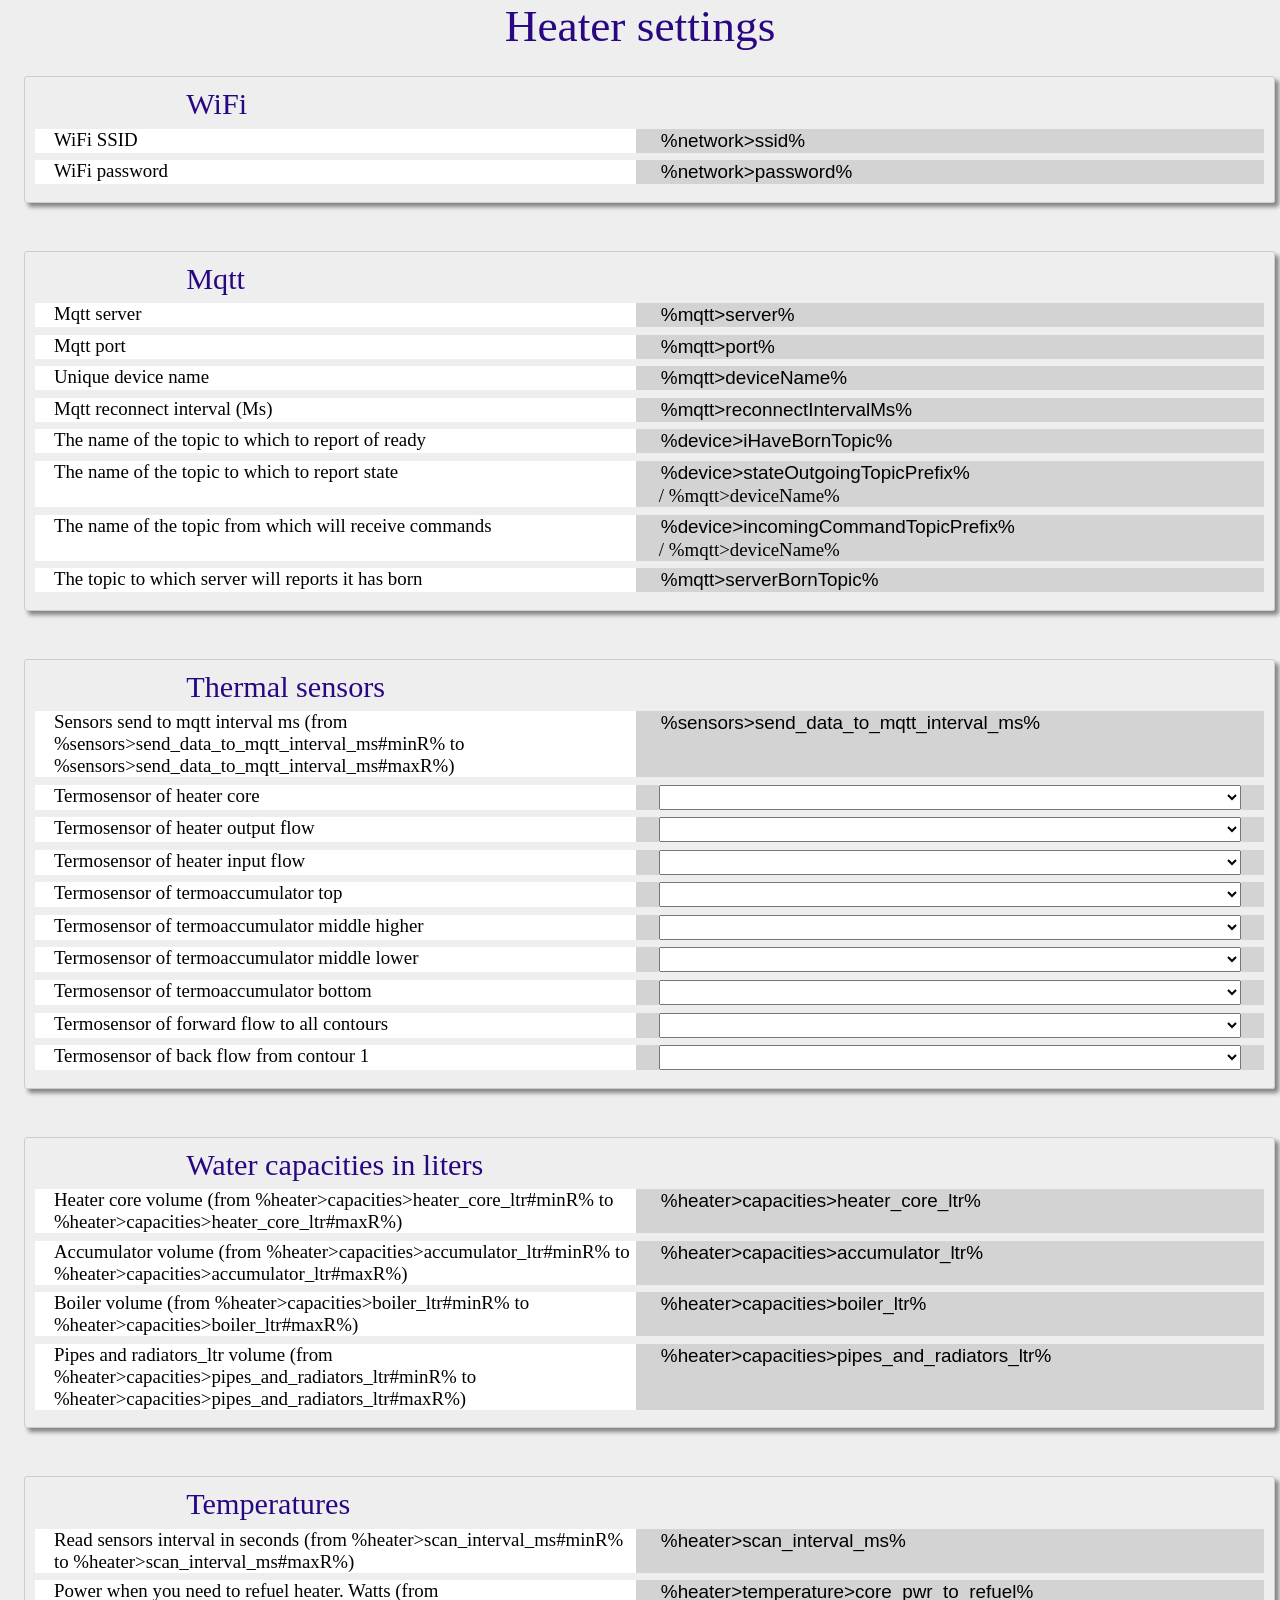
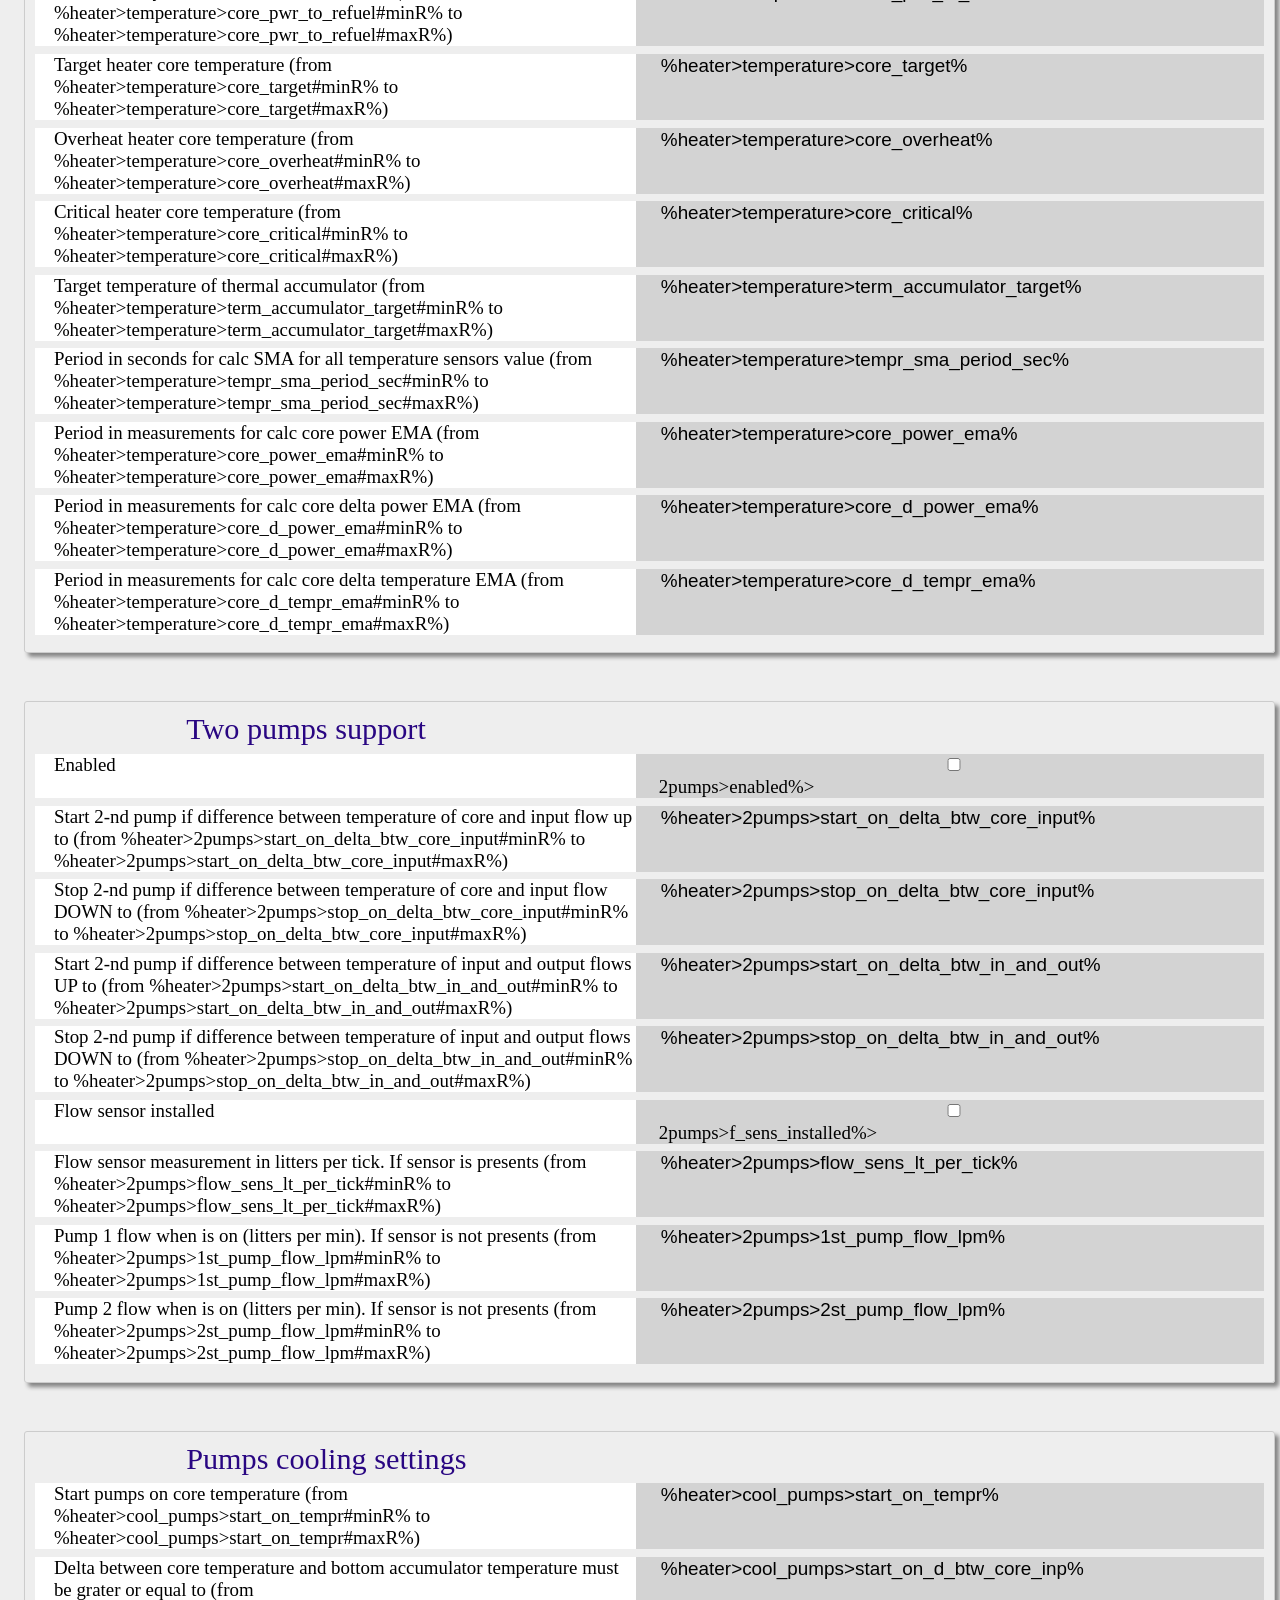
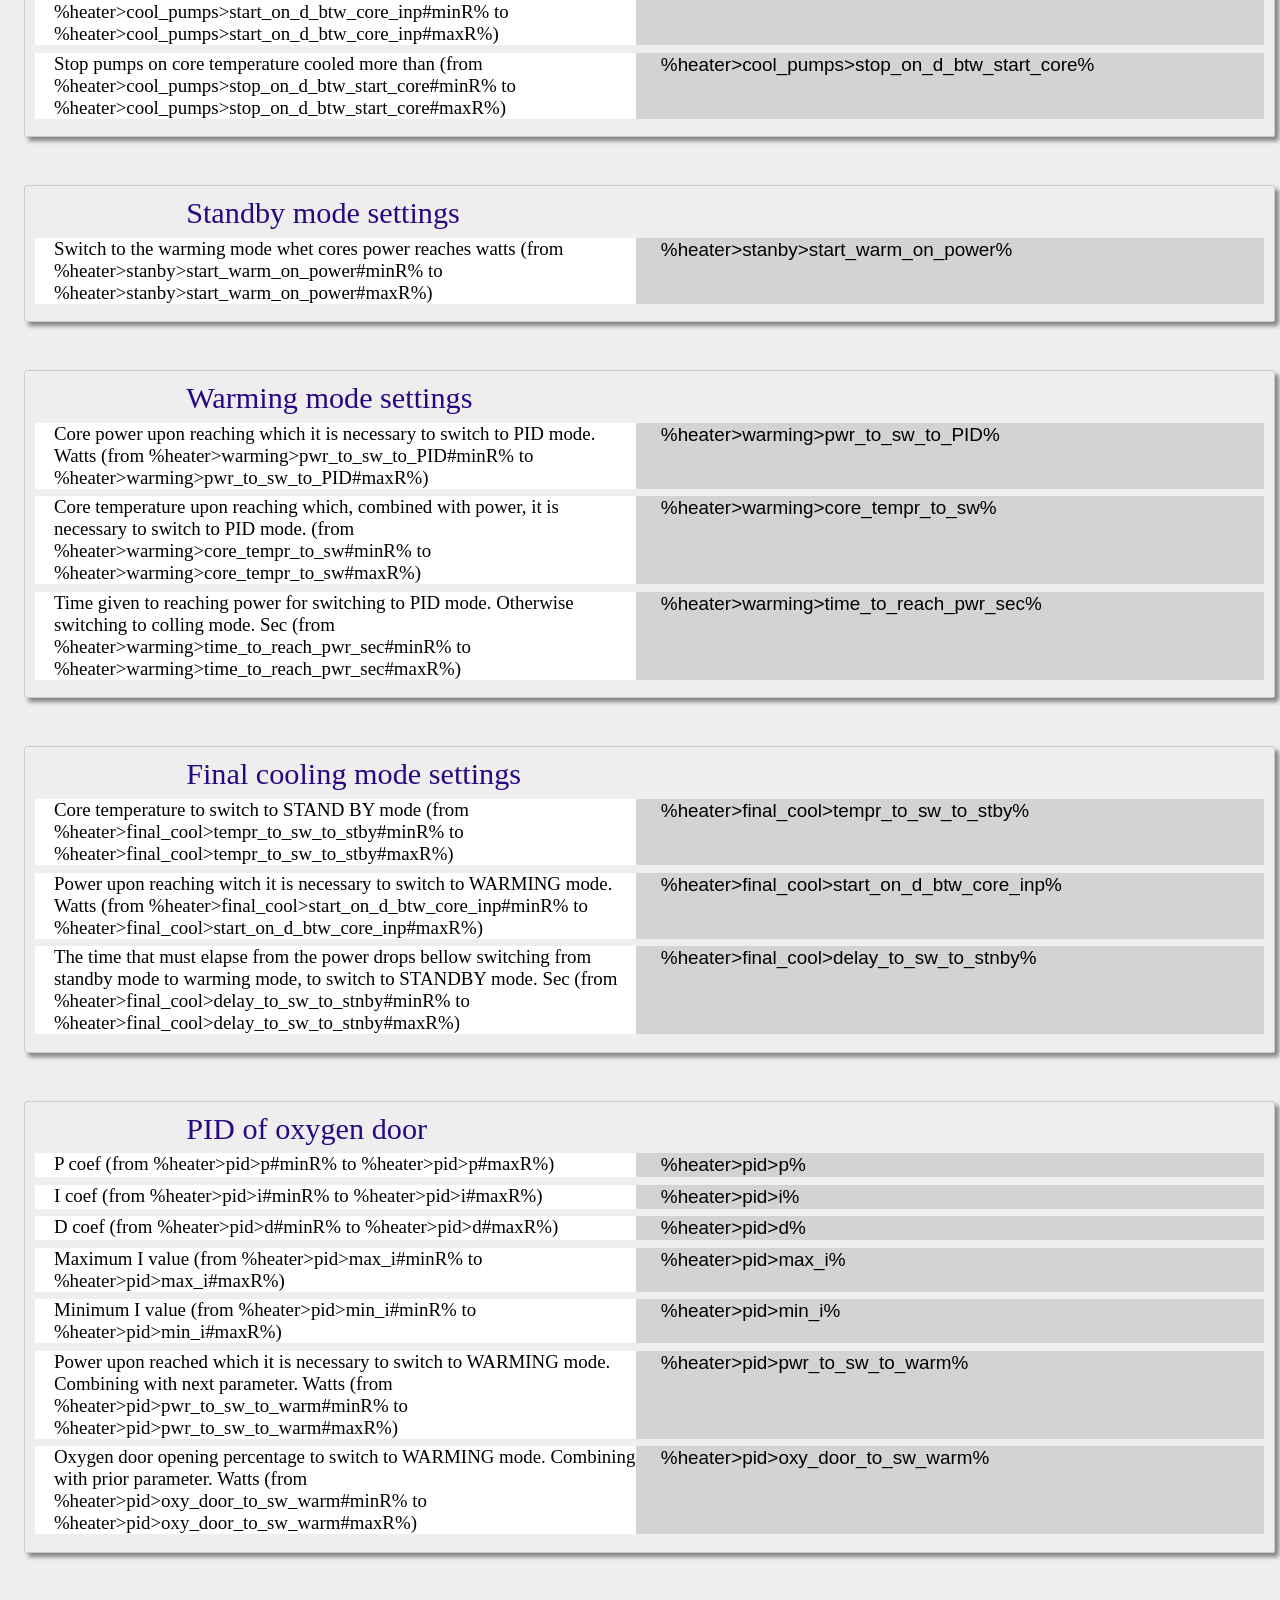
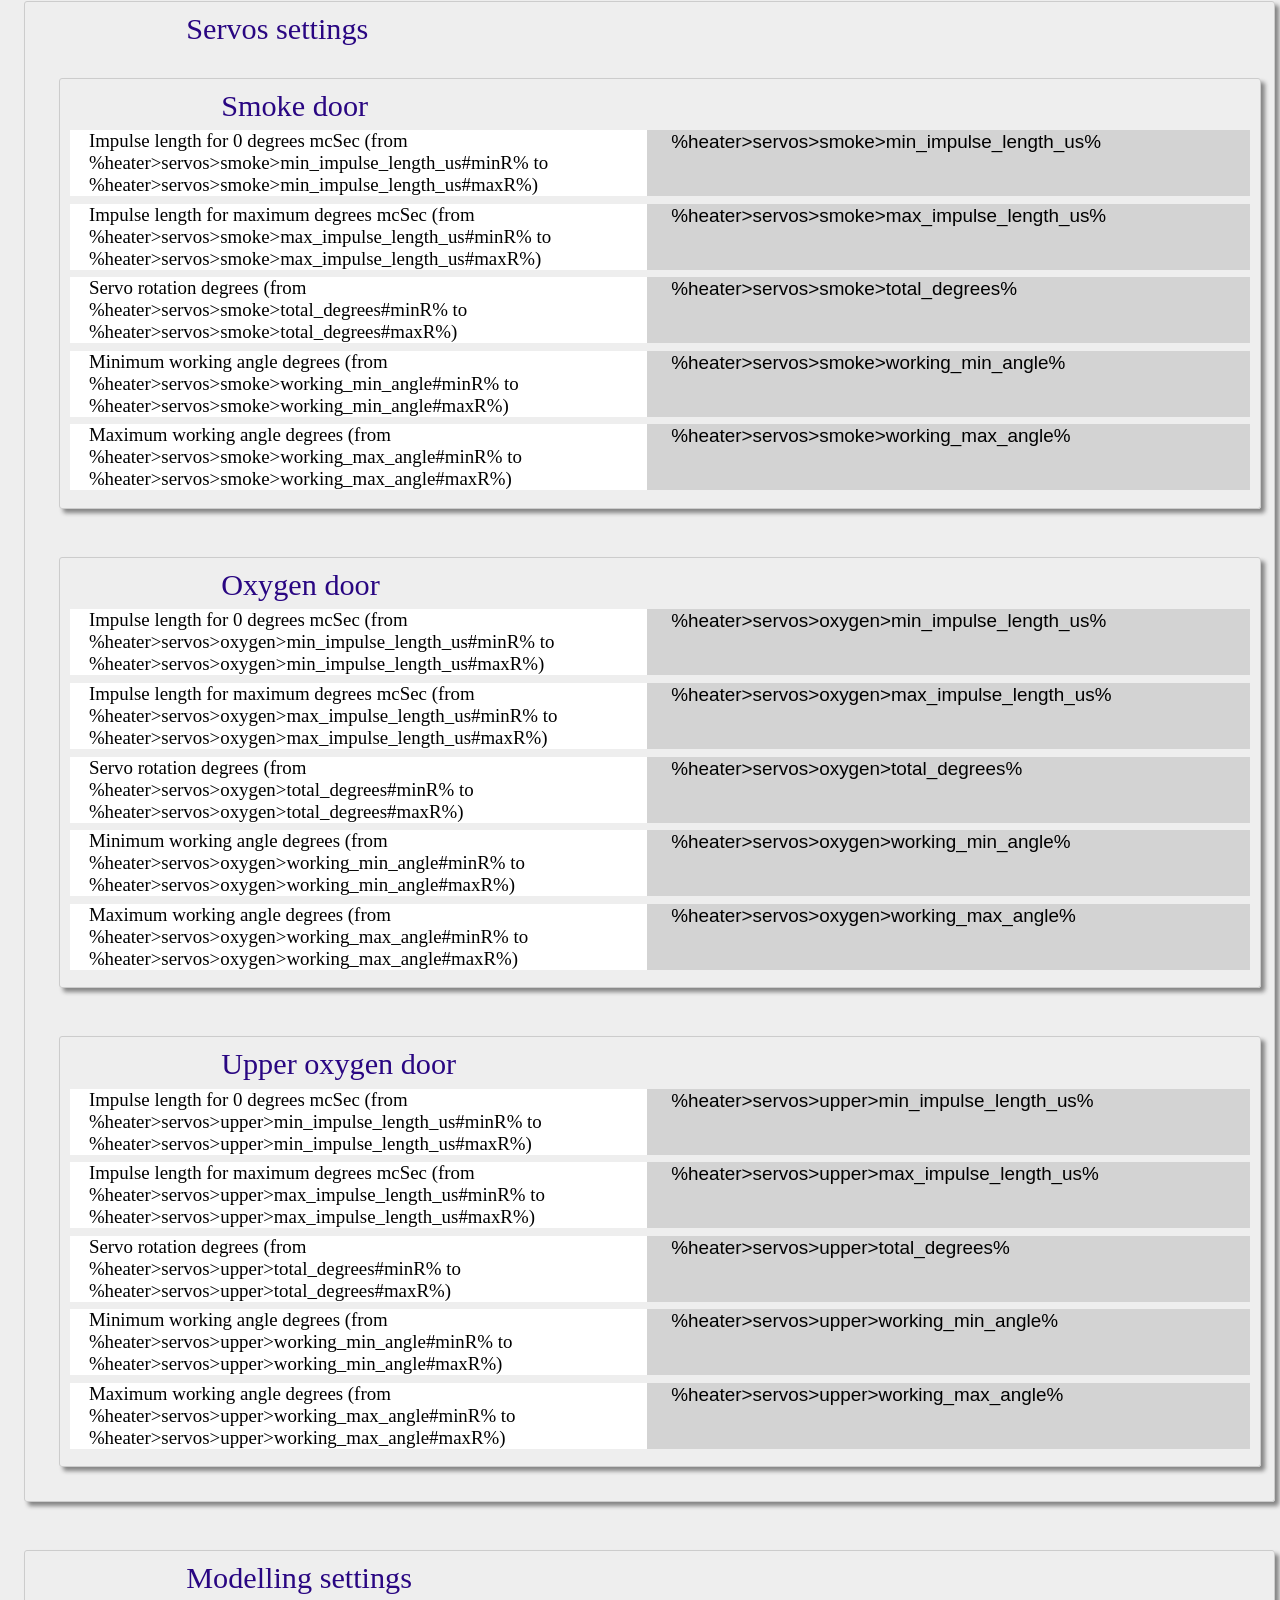
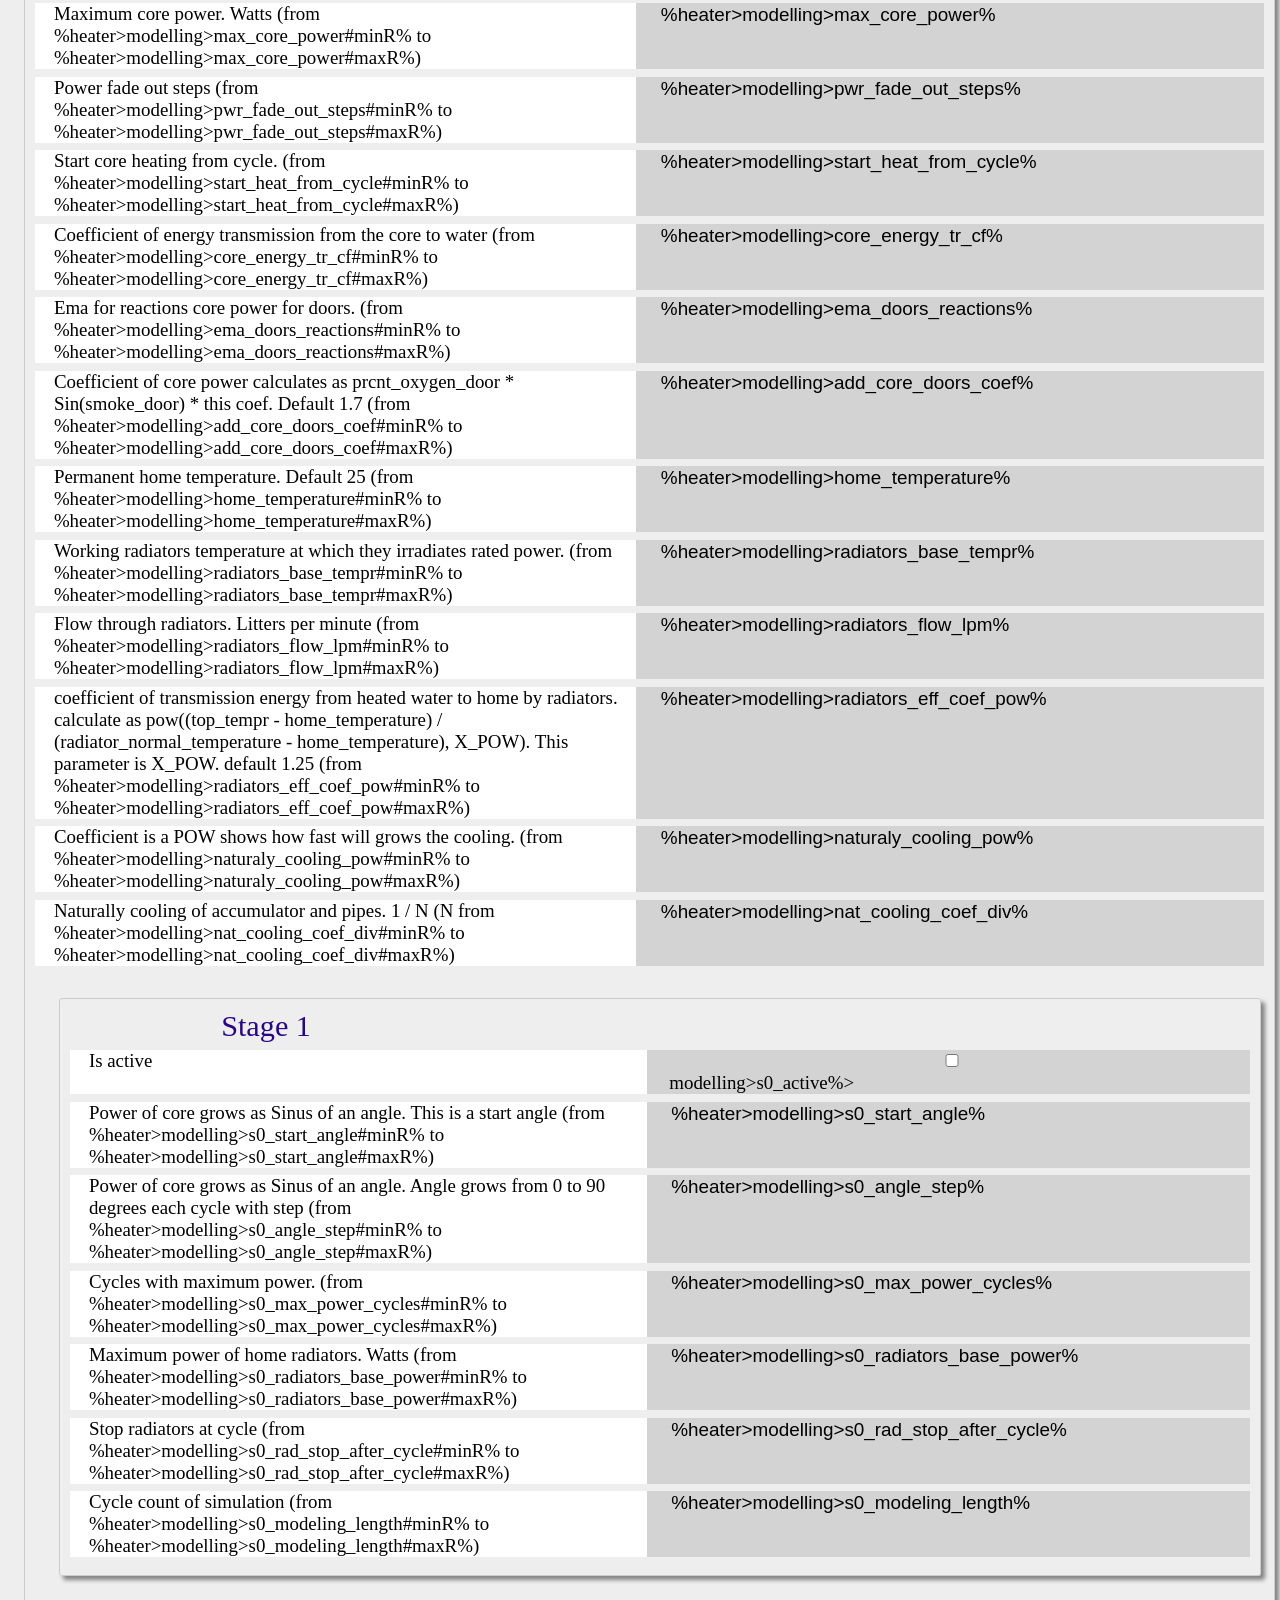
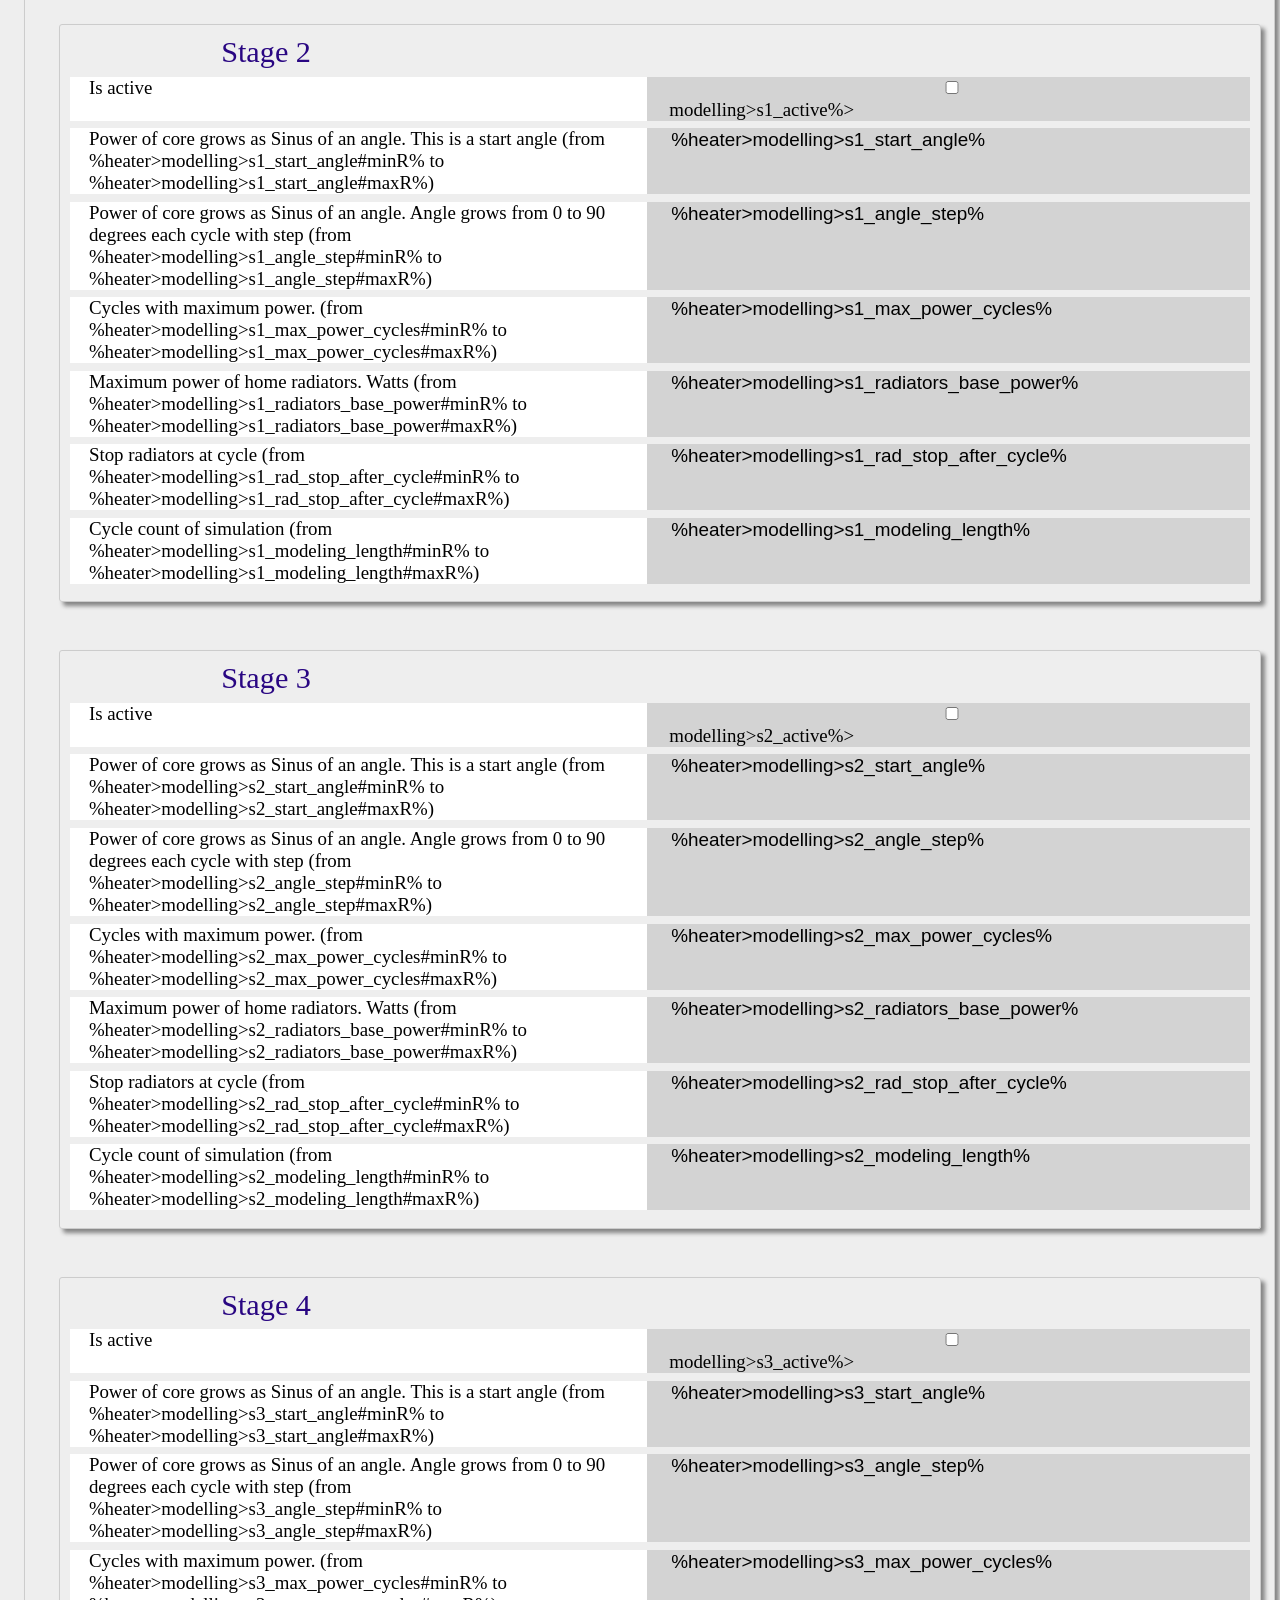
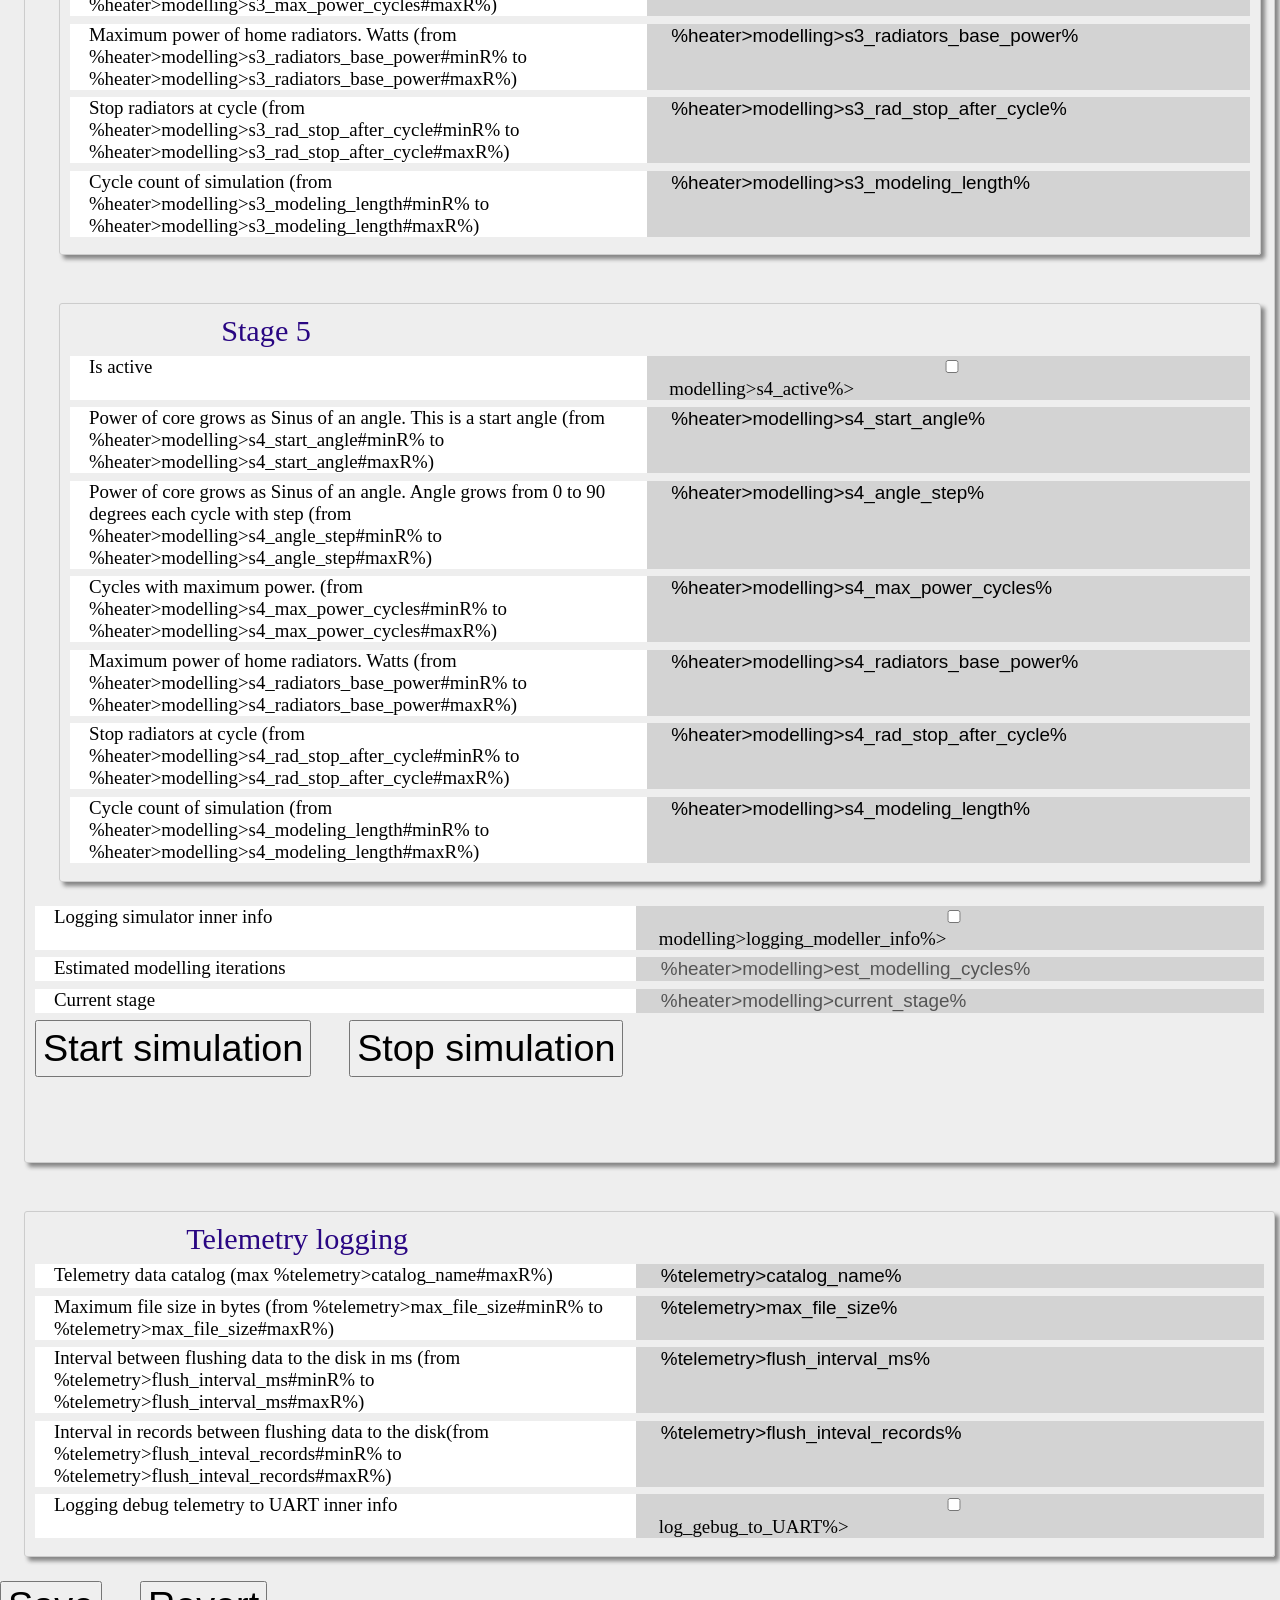
==== data/settings.html @ 98b7cdab "UI for monitoring v0.1" ====
<!DOCTYPE html>
<html lang="en">
<head>
    <meta charset="UTF-8">
    <title>Lamp WiFi settings</title>
    <link rel="stylesheet" type="text/css" href="css/all.css"/>
    <script src="js/jq/jquery-3.4.1.js"></script>
    <script language="JavaScript">

        var changedFields = new Array();
        var wifiChanged = false;

        function fieldChanged(event) {
            var field = event.target;

            if (changedFields.filter(function (element) {
                    return element.id == field.id;
                }).length == 0) {
                if (field.id == "wiFiSSID" || field.id == "wiFiPassword")
                    wifiChanged = true;
                else
                    changedFields.push(field);
            }
            document.getElementById("saveButton").disabled = false;
        }

        function prepareDropDownList(dropDownName) {
            const dropDownElement = document.getElementById(dropDownName);
            if (dropDownElement != undefined) {
                const curValue = dropDownElement.title;
                dropDownElement.value = curValue;
            }
        }

        function startModelling() {
            var startModellingFunction = function () {
                $.ajax({
                    url: "/startModelling",
                    method: "GET",
                    data: "on=1",
                    success: function (response) {
                        alert("started");
                    }.bind(this),
                    error: function (error) {
                        alert(error.statusText);
                    }.bind(this),
                    dataType: "json"
                });
            }.bind(this);
            startModellingFunction();
        }

        function stopModelling() {
            var stopModellingFunction = function () {
                $.ajax({
                    url: "/stopModelling",
                    method: "GET",
                    data: "on=0",
                    success: function (response) {
                        alert("stopped");
                    }.bind(this),
                    error: function (error) {
                        alert(error.statusText);
                    }.bind(this),
                    dataType: "json"
                });
            }.bind(this);
            stopModellingFunction();
        }

        function loaded() {
            prepareDropDownList("sensors>heater>core");
            prepareDropDownList("sensors>heater>output_flow");
            prepareDropDownList("sensors>heater>input_flow");
            prepareDropDownList("sensors>termoaccumulator>top");
            prepareDropDownList("sensors>termoaccumulator>middle_hi");
            prepareDropDownList("sensors>termoaccumulator>middle_low");
            prepareDropDownList("sensors>termoaccumulator>bottom");

            prepareDropDownList("sensors>forward>temperature");
            prepareDropDownList("sensors>backward>temperature");

            var inputs = document.getElementsByTagName("input");
            for (var inputIndex = 0; inputIndex < inputs.length; inputIndex++) {
                var input = inputs[inputIndex];
                input.onchange = fieldChanged;
            }
        }

        function saveSystemSettings() {
            var wiFiSsId = document.getElementById("wiFiSSID").value;
            var wiFiPassword = document.getElementById("wiFiPassword").value;

            var requestText = "";
            changedFields.forEach(function (field) {
                if (requestText != "")
                    requestText += "|";

                requestText += field.id + "=" + (field.type == "checkbox" ? field.checked : field.value);
            }.bind(this));

            var saveNetworkSettings = function () {
                $.ajax({
                    url: "/settingsApi",
                    method: "POST",
                    data: "operation=write&parameter=wifi"
                    + "&network>ssid=" + wiFiSsId
                    + "&network>password=" + wiFiPassword,
                    success: function (response) {
                        window.location = "/";
                    }.bind(this),
                    error: function (error) {
                        alert(error.statusText);
                    }.bind(this),
                    dataType: "json"
                });
            }.bind(this);

            if (changedFields.length > 0)
                $.ajax({
                    url: "/settingsApi",
                    method: "POST",
                    data: "operation=write&parameter=" + requestText,
                    success: function (response) {
                        if (response != undefined) {

                        }
                        if (wifiChanged)
                            saveNetworkSettings();
                    }.bind(this),
                    error: function (error) {
                        if (error.status == 200) {
                            if (wifiChanged)
                                saveNetworkSettings();
                        } else {
                            alert(error.statusText);
                        }
                    }.bind(this),
                    dataType: "json"
                });
            else if (wifiChanged)
                saveNetworkSettings();

        }
    </script>
</head>
<body onload="loaded();">
<div class="formBase form-flex-vertical-container">

    <div class="formHeader">
        Heater settings
    </div>


    <div class="form-flex-vertical-container">
        <div class="form-section">
            <div class="formHeader2">WiFi</div>
            <div class="form-inputField-container">
                <div class="formParamCaption">WiFi SSID</div>
                <div class="formParamValue">
                    <input id="wiFiSSID" class="formStringParamValue" value="%network>ssid%">
                </div>
            </div>

            <div class="form-inputField-container">
                <div class="formParamCaption">WiFi password</div>
                <div class="formParamValue">
                    <input id="wiFiPassword" class="formStringParamValue" value="%network>password%">
                </div>
            </div>

        </div>

        <div class="form-section">
            <div class="formHeader2">Mqtt</div>
            <div class="form-inputField-container">
                <div class="formParamCaption">Mqtt server</div>
                <div class="formParamValue">
                    <input id="mqtt>server" class="formStringParamValue" value="%mqtt>server%">
                </div>
            </div>

            <div class="form-inputField-container">
                <div class="formParamCaption">Mqtt port</div>
                <div class="formParamValue">
                    <input id="mqtt>port" class="formStringParamValue" value="%mqtt>port%">
                </div>
            </div>

            <div class="form-inputField-container">
                <div class="formParamCaption">Unique device name</div>
                <div class="formParamValue">
                    <input id="mqtt>deviceName" class="formStringParamValue" value="%mqtt>deviceName%">
                </div>
            </div>

            <div class="form-inputField-container">
                <div class="formParamCaption">Mqtt reconnect interval (Ms)</div>
                <div class="formParamValue">
                    <input id="mqtt>reconnectIntervalMs" class="formStringParamValue"
                           value="%mqtt>reconnectIntervalMs%">
                </div>
            </div>

            <div class="form-inputField-container">
                <div class="formParamCaption">The name of the topic to which to report of ready</div>
                <div class="formParamValue">
                    <input id="device>iHaveBornTopic" class="formStringParamValue" value="%device>iHaveBornTopic%">
                </div>
            </div>

            <div class="form-inputField-container">
                <div class="formParamCaption">The name of the topic to which to report state</div>
                <div class="formParamValue">
                    <input id="device>stateOutgoingTopicPrefix" class="formStringParamValue"
                           value="%device>stateOutgoingTopicPrefix%"> / %mqtt>deviceName%
                </div>
            </div>

            <div class="form-inputField-container">
                <div class="formParamCaption">The name of the topic from which will receive commands</div>
                <div class="formParamValue">
                    <input id="device>incomingCommandTopicPrefix" class="formStringParamValue"
                           value="%device>incomingCommandTopicPrefix%"> / %mqtt>deviceName%
                </div>
            </div>

            <div class="form-inputField-container">
                <div class="formParamCaption">The topic to which server will reports it has born</div>
                <div class="formParamValue">
                    <input id="mqtt>serverBornTopic" class="formStringParamValue" value="%mqtt>serverBornTopic%">
                </div>
            </div>
        </div>

        <div class="form-section">
            <div class="formHeader2">Thermal sensors</div>
            <div class="form-inputField-container">
                <div class="formParamCaption">Sensors send to mqtt interval ms (from
                    %sensors>send_data_to_mqtt_interval_ms#minR% to %sensors>send_data_to_mqtt_interval_ms#maxR%)
                </div>
                <div class="formParamValue">
                    <input id="sensors>send_data_to_mqtt_interval_ms" class="formStringParamValue"
                           value="%sensors>send_data_to_mqtt_interval_ms%">
                </div>
            </div>

            <div class="form-inputField-container">
                <div class="formParamCaption">Termosensor of heater core</div>
                <div class="formParamValue">
                    <select id="sensors>heater>core" name="sensors>heater>core" class="formStringParamValue"
                            title="%sensors>heater>core%">
                        %sensors>list%
                    </select>
                </div>
            </div>

            <div class="form-inputField-container">
                <div class="formParamCaption">Termosensor of heater output flow</div>
                <div class="formParamValue">
                    <select id="sensors>heater>output_flow" name="sensors>heater>output_flow"
                            class="formStringParamValue"
                            title="%sensors>heater>output_flow%">
                        %sensors>list%
                    </select>
                </div>
            </div>

            <div class="form-inputField-container">
                <div class="formParamCaption">Termosensor of heater input flow</div>
                <div class="formParamValue">
                    <select id="sensors>heater>input_flow" name="sensors>heater>input_flow" class="formStringParamValue"
                            title="%sensors>heater>input_flow%">
                        %sensors>list%
                    </select>
                </div>
            </div>

            <div class="form-inputField-container">
                <div class="formParamCaption">Termosensor of termoaccumulator top</div>
                <div class="formParamValue">
                    <select id="sensors>termoaccumulator>top" name="sensors>termoaccumulator>top"
                            class="formStringParamValue" title="%sensors>termoaccumulator>top%">
                        %sensors>list%
                    </select>
                </div>
            </div>

            <div class="form-inputField-container">
                <div class="formParamCaption">Termosensor of termoaccumulator middle higher</div>
                <div class="formParamValue">
                    <select id="sensors>termoaccumulator>middle_hi" name="sensors>termoaccumulator>middle_hi"
                            class="formStringParamValue" title="%sensors>termoaccumulator>middle_hi%">
                        %sensors>list%
                    </select>
                </div>
            </div>

            <div class="form-inputField-container">
                <div class="formParamCaption">Termosensor of termoaccumulator middle lower</div>
                <div class="formParamValue">
                    <select id="sensors>termoaccumulator>middle_low" name="sensors>termoaccumulator>middle_low"
                            class="formStringParamValue" title="%sensors>termoaccumulator>middle_low%">
                        %sensors>list%
                    </select>
                </div>
            </div>

            <div class="form-inputField-container">
                <div class="formParamCaption">Termosensor of termoaccumulator bottom</div>
                <div class="formParamValue">
                    <select id="sensors>termoaccumulator>bottom" name="sensors>termoaccumulator>bottom"
                            class="formStringParamValue" title="%sensors>termoaccumulator>bottom%">
                        %sensors>list%
                    </select>
                </div>
            </div>

            <div class="form-inputField-container">
                <div class="formParamCaption">Termosensor of forward flow to all contours</div>
                <div class="formParamValue">
                    <select id="sensors>forward>temperature" name="sensors>forward>temperature"
                            class="formStringParamValue"
                            title="%sensors>forward>temperature%">
                        %sensors>list%
                    </select>
                </div>
            </div>

            <div class="form-inputField-container">
                <div class="formParamCaption">Termosensor of back flow from contour 1</div>
                <div class="formParamValue">
                    <select id="sensors>backward>temperature" name="sensors>back>contour1" class="formStringParamValue"
                            title="%sensors>backward>temperature%">
                        %sensors>list%
                    </select>
                </div>
            </div>

        </div>

        <div class="form-section">
            <div class="formHeader2">Water capacities in liters</div>

            <div class="form-inputField-container">
                <div class="formParamCaption">Heater core volume (from %heater>capacities>heater_core_ltr#minR% to
                    %heater>capacities>heater_core_ltr#maxR%)
                </div>
                <div class="formParamValue">
                    <input id="heater>capacities>heater_core_ltr" class="formStringParamValue"
                           value="%heater>capacities>heater_core_ltr%">
                </div>
            </div>

            <div class="form-inputField-container">
                <div class="formParamCaption">Accumulator volume (from %heater>capacities>accumulator_ltr#minR% to
                    %heater>capacities>accumulator_ltr#maxR%)
                </div>
                <div class="formParamValue">
                    <input id="heater>capacities>accumulator_ltr" class="formStringParamValue"
                           value="%heater>capacities>accumulator_ltr%">
                </div>
            </div>

            <div class="form-inputField-container">
                <div class="formParamCaption">Boiler volume (from %heater>capacities>boiler_ltr#minR% to
                    %heater>capacities>boiler_ltr#maxR%)
                </div>
                <div class="formParamValue">
                    <input id="heater>capacities>boiler_ltr" class="formStringParamValue"
                           value="%heater>capacities>boiler_ltr%">
                </div>
            </div>

            <div class="form-inputField-container">
                <div class="formParamCaption">Pipes and radiators_ltr volume (from
                    %heater>capacities>pipes_and_radiators_ltr#minR% to
                    %heater>capacities>pipes_and_radiators_ltr#maxR%)
                </div>
                <div class="formParamValue"><input id="heater>capacities>pipes_and_radiators_ltr"
                                                   class="formStringParamValue"
                                                   value="%heater>capacities>pipes_and_radiators_ltr%"></div>
            </div>

        </div>

        <div class="form-section">
            <div class="formHeader2">Temperatures</div>

            <div class="form-inputField-container">
                <div class="formParamCaption">Read sensors interval in seconds (from %heater>scan_interval_ms#minR% to
                    %heater>scan_interval_ms#maxR%)
                </div>
                <div class="formParamValue"><input id="heater>scan_interval_ms" class="formStringParamValue"
                                                   value="%heater>scan_interval_ms%"></div>
            </div>

            <div class="form-inputField-container">
                <div class="formParamCaption">Power when you need to refuel heater. Watts (from
                    %heater>temperature>core_pwr_to_refuel#minR% to %heater>temperature>core_pwr_to_refuel#maxR%)
                </div>
                <div class="formParamValue"><input id="heater>temperature>core_pwr_to_refuel"
                                                   class="formStringParamValue"
                                                   value="%heater>temperature>core_pwr_to_refuel%"></div>
            </div>

            <div class="form-inputField-container">
                <div class="formParamCaption">Target heater core temperature (from %heater>temperature>core_target#minR%
                    to %heater>temperature>core_target#maxR%)
                </div>
                <div class="formParamValue"><input id="heater>temperature>core_target" class="formStringParamValue"
                                                   value="%heater>temperature>core_target%"></div>
            </div>

            <div class="form-inputField-container">
                <div class="formParamCaption">Overheat heater core temperature (from
                    %heater>temperature>core_overheat#minR% to %heater>temperature>core_overheat#maxR%)
                </div>
                <div class="formParamValue"><input id="heater>temperature>core_overheat" class="formStringParamValue"
                                                   value="%heater>temperature>core_overheat%"></div>
            </div>

            <div class="form-inputField-container">
                <div class="formParamCaption">Critical heater core temperature (from
                    %heater>temperature>core_critical#minR% to %heater>temperature>core_critical#maxR%)
                </div>
                <div class="formParamValue"><input id="heater>temperature>core_critical" class="formStringParamValue"
                                                   value="%heater>temperature>core_critical%"></div>
            </div>

            <div class="form-inputField-container">
                <div class="formParamCaption">Target temperature of thermal accumulator (from
                    %heater>temperature>term_accumulator_target#minR% to
                    %heater>temperature>term_accumulator_target#maxR%)
                </div>
                <div class="formParamValue"><input id="heater>temperature>term_accumulator_target"
                                                   class="formStringParamValue"
                                                   value="%heater>temperature>term_accumulator_target%"></div>
            </div>

            <div class="form-inputField-container">
                <div class="formParamCaption">Period in seconds for calc SMA for all temperature sensors value (from
                    %heater>temperature>tempr_sma_period_sec#minR% to %heater>temperature>tempr_sma_period_sec#maxR%)
                </div>
                <div class="formParamValue"><input id="heater>temperature>tempr_sma_period_sec"
                                                   class="formStringParamValue"
                                                   value="%heater>temperature>tempr_sma_period_sec%"></div>
            </div>

            <div class="form-inputField-container">
                <div class="formParamCaption">Period in measurements for calc core power EMA (from
                    %heater>temperature>core_power_ema#minR% to %heater>temperature>core_power_ema#maxR%)
                </div>
                <div class="formParamValue"><input id="heater>temperature>core_power_ema" class="formStringParamValue"
                                                   value="%heater>temperature>core_power_ema%"></div>
            </div>

            <div class="form-inputField-container">
                <div class="formParamCaption">Period in measurements for calc core delta power EMA (from
                    %heater>temperature>core_d_power_ema#minR% to %heater>temperature>core_d_power_ema#maxR%)
                </div>
                <div class="formParamValue"><input id="heater>temperature>core_d_power_ema" class="formStringParamValue"
                                                   value="%heater>temperature>core_d_power_ema%"></div>
            </div>

            <div class="form-inputField-container">
                <div class="formParamCaption">Period in measurements for calc core delta temperature EMA (from
                    %heater>temperature>core_d_tempr_ema#minR% to %heater>temperature>core_d_tempr_ema#maxR%)
                </div>
                <div class="formParamValue"><input id="heater>temperature>core_d_tempr_ema" class="formStringParamValue"
                                                   value="%heater>temperature>core_d_tempr_ema%"></div>
            </div>


        </div>

        <div class="form-section">
            <div class="formHeader2">Two pumps support</div>

            <div class="form-inputField-container">
                <div class="formParamCaption">Enabled</div>
                <div class="formParamValue">
                    <input id="heater>2pumps>enabled" type="checkbox" class="formStringParamValue"
                           %heater>2pumps>enabled%>
                </div>
            </div>

            <div class="form-inputField-container">
                <div class="formParamCaption">Start 2-nd pump if difference between temperature of core and input flow
                    up to (from %heater>2pumps>start_on_delta_btw_core_input#minR% to
                    %heater>2pumps>start_on_delta_btw_core_input#maxR%)
                </div>
                <div class="formParamValue">
                    <input id="heater>2pumps>start_on_delta_btw_core_input" class="formStringParamValue"
                           value="%heater>2pumps>start_on_delta_btw_core_input%">
                </div>
            </div>

            <div class="form-inputField-container">
                <div class="formParamCaption">Stop 2-nd pump if difference between temperature of core and input flow
                    DOWN to (from %heater>2pumps>stop_on_delta_btw_core_input#minR% to
                    %heater>2pumps>stop_on_delta_btw_core_input#maxR%)
                </div>
                <div class="formParamValue">
                    <input id="heater>2pumps>stop_on_delta_btw_core_input" class="formStringParamValue"
                           value="%heater>2pumps>stop_on_delta_btw_core_input%">
                </div>
            </div>

            <div class="form-inputField-container">
                <div class="formParamCaption">Start 2-nd pump if difference between temperature of input and output
                    flows UP to (from %heater>2pumps>start_on_delta_btw_in_and_out#minR% to
                    %heater>2pumps>start_on_delta_btw_in_and_out#maxR%)
                </div>
                <div class="formParamValue">
                    <input id="heater>2pumps>start_on_delta_btw_input_output" class="formStringParamValue"
                           value="%heater>2pumps>start_on_delta_btw_in_and_out%">
                </div>
            </div>

            <div class="form-inputField-container">
                <div class="formParamCaption">Stop 2-nd pump if difference between temperature of input and output flows
                    DOWN to (from %heater>2pumps>stop_on_delta_btw_in_and_out#minR% to
                    %heater>2pumps>stop_on_delta_btw_in_and_out#maxR%)
                </div>
                <div class="formParamValue">
                    <input id="heater>2pumps>stop_on_delta_btw_input_output" class="formStringParamValue"
                           value="%heater>2pumps>stop_on_delta_btw_in_and_out%">
                </div>
            </div>

            <div class="form-inputField-container">
                <div class="formParamCaption">Flow sensor installed</div>
                <div class="formParamValue">
                    <input id="heater>2pumps>f_sens_installed" type="checkbox" class="formStringParamValue"
                           %heater>2pumps>f_sens_installed%>
                </div>
            </div>

            <div class="form-inputField-container">
                <div class="formParamCaption">Flow sensor measurement in litters per tick. If sensor is presents
                    (from %heater>2pumps>flow_sens_lt_per_tick#minR% to %heater>2pumps>flow_sens_lt_per_tick#maxR%)
                </div>
                <div class="formParamValue">
                    <input id="heater>2pumps>flow_sens_lt_per_tick" class="formStringParamValue"
                           value="%heater>2pumps>flow_sens_lt_per_tick%">
                </div>
            </div>

            <div class="form-inputField-container">
                <div class="formParamCaption">Pump 1 flow when is on (litters per min). If sensor is not presents
                    (from %heater>2pumps>1st_pump_flow_lpm#minR% to %heater>2pumps>1st_pump_flow_lpm#maxR%)
                </div>
                <div class="formParamValue">
                    <input id="heater>2pumps>1st_pump_flow_lpm" class="formStringParamValue"
                           value="%heater>2pumps>1st_pump_flow_lpm%">
                </div>
            </div>

            <div class="form-inputField-container">
                <div class="formParamCaption">Pump 2 flow when is on (litters per min). If sensor is not presents
                    (from %heater>2pumps>2st_pump_flow_lpm#minR% to %heater>2pumps>2st_pump_flow_lpm#maxR%)
                </div>
                <div class="formParamValue">
                    <input id="heater>2pumps>2st_pump_flow_lpm" class="formStringParamValue"
                           value="%heater>2pumps>2st_pump_flow_lpm%">
                </div>
            </div>


        </div>

        <div class="form-section">
            <div class="formHeader2">Pumps cooling settings</div>

            <div class="form-inputField-container">
                <div class="formParamCaption">Start pumps on core temperature (from
                    %heater>cool_pumps>start_on_tempr#minR% to %heater>cool_pumps>start_on_tempr#maxR%)
                </div>
                <div class="formParamValue"><input id="heater>cool_pumps>start_on_tempr" class="formStringParamValue"
                                                   value="%heater>cool_pumps>start_on_tempr%"></div>
            </div>

            <div class="form-inputField-container">
                <div class="formParamCaption">Delta between core temperature and bottom accumulator temperature must be
                    grater or equal to (from %heater>cool_pumps>start_on_d_btw_core_inp#minR% to
                    %heater>cool_pumps>start_on_d_btw_core_inp#maxR%)
                </div>
                <div class="formParamValue"><input id="heater>cool_pumps>start_on_d_btw_core_inp"
                                                   class="formStringParamValue"
                                                   value="%heater>cool_pumps>start_on_d_btw_core_inp%"></div>
            </div>

            <div class="form-inputField-container">
                <div class="formParamCaption">Stop pumps on core temperature cooled more than (from
                    %heater>cool_pumps>stop_on_d_btw_start_core#minR% to
                    %heater>cool_pumps>stop_on_d_btw_start_core#maxR%)
                </div>
                <div class="formParamValue"><input id="heater>cool_pumps>stop_on_d_btw_start_core"
                                                   class="formStringParamValue"
                                                   value="%heater>cool_pumps>stop_on_d_btw_start_core%"></div>
            </div>

        </div>

        <div class="form-section">
            <div class="formHeader2">Standby mode settings</div>

            <div class="form-inputField-container">
                <div class="formParamCaption">Switch to the warming mode whet cores power reaches watts (from
                    %heater>stanby>start_warm_on_power#minR% to %heater>stanby>start_warm_on_power#maxR%)
                </div>
                <div class="formParamValue"><input id="heater>stanby>start_warm_on_power" class="formStringParamValue"
                                                   value="%heater>stanby>start_warm_on_power%"></div>
            </div>

        </div>

        <div class="form-section">
            <div class="formHeader2">Warming mode settings</div>

            <div class="form-inputField-container">
                <div class="formParamCaption">Core power upon reaching which it is necessary to switch to PID mode.
                    Watts (from %heater>warming>pwr_to_sw_to_PID#minR% to %heater>warming>pwr_to_sw_to_PID#maxR%)
                </div>
                <div class="formParamValue"><input id="heater>warming>pwr_to_sw_to_PID" class="formStringParamValue"
                                                   value="%heater>warming>pwr_to_sw_to_PID%"></div>
            </div>

            <div class="form-inputField-container">
                <div class="formParamCaption">Core temperature upon reaching which, combined with power, it is necessary
                    to switch to PID mode. (from %heater>warming>core_tempr_to_sw#minR% to
                    %heater>warming>core_tempr_to_sw#maxR%)
                </div>
                <div class="formParamValue"><input id="heater>warming>core_tempr_to_sw" class="formStringParamValue"
                                                   value="%heater>warming>core_tempr_to_sw%"></div>
            </div>

            <div class="form-inputField-container">
                <div class="formParamCaption">Time given to reaching power for switching to PID mode. Otherwise
                    switching to colling mode. Sec (from %heater>warming>time_to_reach_pwr_sec#minR% to
                    %heater>warming>time_to_reach_pwr_sec#maxR%)
                </div>
                <div class="formParamValue"><input id="heater>warming>time_to_reach_pwr_sec"
                                                   class="formStringParamValue"
                                                   value="%heater>warming>time_to_reach_pwr_sec%"></div>
            </div>

        </div>

        <div class="form-section">
            <div class="formHeader2">Final cooling mode settings</div>

            <div class="form-inputField-container">
                <div class="formParamCaption">Core temperature to switch to STAND BY mode (from
                    %heater>final_cool>tempr_to_sw_to_stby#minR% to %heater>final_cool>tempr_to_sw_to_stby#maxR%)
                </div>
                <div class="formParamValue"><input id="heater>final_cool>tempr_to_sw_to_stby"
                                                   class="formStringParamValue"
                                                   value="%heater>final_cool>tempr_to_sw_to_stby%"></div>
            </div>

            <div class="form-inputField-container">
                <div class="formParamCaption">Power upon reaching witch it is necessary to switch to WARMING mode. Watts
                    (from %heater>final_cool>start_on_d_btw_core_inp#minR% to
                    %heater>final_cool>start_on_d_btw_core_inp#maxR%)
                </div>
                <div class="formParamValue"><input id="heater>final_cool>start_on_d_btw_core_inp"
                                                   class="formStringParamValue"
                                                   value="%heater>final_cool>start_on_d_btw_core_inp%"></div>
            </div>

            <div class="form-inputField-container">
                <div class="formParamCaption">The time that must elapse from the power drops bellow switching from
                    standby mode to warming mode, to switch to STANDBY mode. Sec (from
                    %heater>final_cool>delay_to_sw_to_stnby#minR% to %heater>final_cool>delay_to_sw_to_stnby#maxR%)
                </div>
                <div class="formParamValue"><input id="heater>final_cool>delay_to_sw_to_stnby"
                                                   class="formStringParamValue"
                                                   value="%heater>final_cool>delay_to_sw_to_stnby%"></div>
            </div>

        </div>

        <div class="form-section">
            <div class="formHeader2">PID of oxygen door</div>

            <div class="form-inputField-container">
                <div class="formParamCaption">P coef (from %heater>pid>p#minR% to %heater>pid>p#maxR%)</div>
                <div class="formParamValue"><input id="heater>pid>p" class="formStringParamValue"
                                                   value="%heater>pid>p%"></div>
            </div>

            <div class="form-inputField-container">
                <div class="formParamCaption">I coef (from %heater>pid>i#minR% to %heater>pid>i#maxR%)</div>
                <div class="formParamValue"><input id="heater>pid>i" class="formStringParamValue"
                                                   value="%heater>pid>i%"></div>
            </div>

            <div class="form-inputField-container">
                <div class="formParamCaption">D coef (from %heater>pid>d#minR% to %heater>pid>d#maxR%)</div>
                <div class="formParamValue"><input id="heater>pid>d" class="formStringParamValue"
                                                   value="%heater>pid>d%"></div>
            </div>

            <div class="form-inputField-container">
                <div class="formParamCaption">Maximum I value (from %heater>pid>max_i#minR% to
                    %heater>pid>max_i#maxR%)
                </div>
                <div class="formParamValue"><input id="heater>pid>max_i" class="formStringParamValue"
                                                   value="%heater>pid>max_i%"></div>
            </div>

            <div class="form-inputField-container">
                <div class="formParamCaption">Minimum I value (from %heater>pid>min_i#minR% to
                    %heater>pid>min_i#maxR%)
                </div>
                <div class="formParamValue"><input id="heater>pid>min_i" class="formStringParamValue"
                                                   value="%heater>pid>min_i%"></div>
            </div>

            <div class="form-inputField-container">
                <div class="formParamCaption">Power upon reached which it is necessary to switch to WARMING mode.
                    Combining with next parameter. Watts (from %heater>pid>pwr_to_sw_to_warm#minR% to
                    %heater>pid>pwr_to_sw_to_warm#maxR%)
                </div>
                <div class="formParamValue"><input id="heater>pid>pwr_to_sw_to_warm" class="formStringParamValue"
                                                   value="%heater>pid>pwr_to_sw_to_warm%"></div>
            </div>

            <div class="form-inputField-container">
                <div class="formParamCaption">Oxygen door opening percentage to switch to WARMING mode. Combining with
                    prior parameter. Watts (from %heater>pid>oxy_door_to_sw_warm#minR% to
                    %heater>pid>oxy_door_to_sw_warm#maxR%)
                </div>
                <div class="formParamValue"><input id="heater>pid>oxy_door_to_sw_warm" class="formStringParamValue"
                                                   value="%heater>pid>oxy_door_to_sw_warm%"></div>
            </div>

        </div>

        <div class="form-section">
            <div class="formHeader2">Servos settings</div>

            <div class="form-section">
                <div class="formHeader2">Smoke door</div>
                <div class="form-inputField-container">
                    <div class="formParamCaption">Impulse length for 0 degrees mcSec (from
                        %heater>servos>smoke>min_impulse_length_us#minR% to
                        %heater>servos>smoke>min_impulse_length_us#maxR%)
                    </div>
                    <div class="formParamValue"><input id="heater>servos>smoke>min_impulse_length_us"
                                                       class="formStringParamValue"
                                                       value="%heater>servos>smoke>min_impulse_length_us%"></div>
                </div>

                <div class="form-inputField-container">
                    <div class="formParamCaption">Impulse length for maximum degrees mcSec (from
                        %heater>servos>smoke>max_impulse_length_us#minR% to
                        %heater>servos>smoke>max_impulse_length_us#maxR%)
                    </div>
                    <div class="formParamValue"><input id="heater>servos>smoke>max_impulse_length_us"
                                                       class="formStringParamValue"
                                                       value="%heater>servos>smoke>max_impulse_length_us%"></div>
                </div>

                <div class="form-inputField-container">
                    <div class="formParamCaption">Servo rotation degrees (from %heater>servos>smoke>total_degrees#minR%
                        to %heater>servos>smoke>total_degrees#maxR%)
                    </div>
                    <div class="formParamValue"><input id="heater>servos>smoke>total_degrees"
                                                       class="formStringParamValue"
                                                       value="%heater>servos>smoke>total_degrees%"></div>
                </div>

                <div class="form-inputField-container">
                    <div class="formParamCaption">Minimum working angle degrees (from
                        %heater>servos>smoke>working_min_angle#minR% to %heater>servos>smoke>working_min_angle#maxR%)
                    </div>
                    <div class="formParamValue"><input id="heater>servos>smoke>working_min_angle"
                                                       class="formStringParamValue"
                                                       value="%heater>servos>smoke>working_min_angle%"></div>
                </div>

                <div class="form-inputField-container">
                    <div class="formParamCaption">Maximum working angle degrees (from
                        %heater>servos>smoke>working_max_angle#minR% to %heater>servos>smoke>working_max_angle#maxR%)
                    </div>
                    <div class="formParamValue"><input id="heater>servos>smoke>working_max_angle"
                                                       class="formStringParamValue"
                                                       value="%heater>servos>smoke>working_max_angle%"></div>
                </div>
            </div>

            <div class="form-section">
                <div class="formHeader2">Oxygen door</div>
                <div class="form-inputField-container">
                    <div class="formParamCaption">Impulse length for 0 degrees mcSec (from
                        %heater>servos>oxygen>min_impulse_length_us#minR% to
                        %heater>servos>oxygen>min_impulse_length_us#maxR%)
                    </div>
                    <div class="formParamValue"><input id="heater>servos>oxygen>min_impulse_length_us"
                                                       class="formStringParamValue"
                                                       value="%heater>servos>oxygen>min_impulse_length_us%"></div>
                </div>

                <div class="form-inputField-container">
                    <div class="formParamCaption">Impulse length for maximum degrees mcSec (from
                        %heater>servos>oxygen>max_impulse_length_us#minR% to
                        %heater>servos>oxygen>max_impulse_length_us#maxR%)
                    </div>
                    <div class="formParamValue"><input id="heater>servos>oxygen>max_impulse_length_us"
                                                       class="formStringParamValue"
                                                       value="%heater>servos>oxygen>max_impulse_length_us%"></div>
                </div>

                <div class="form-inputField-container">
                    <div class="formParamCaption">Servo rotation degrees (from %heater>servos>oxygen>total_degrees#minR%
                        to %heater>servos>oxygen>total_degrees#maxR%)
                    </div>
                    <div class="formParamValue"><input id="heater>servos>oxygen>total_degrees"
                                                       class="formStringParamValue"
                                                       value="%heater>servos>oxygen>total_degrees%"></div>
                </div>

                <div class="form-inputField-container">
                    <div class="formParamCaption">Minimum working angle degrees (from
                        %heater>servos>oxygen>working_min_angle#minR% to %heater>servos>oxygen>working_min_angle#maxR%)
                    </div>
                    <div class="formParamValue"><input id="heater>servos>oxygen>working_min_angle"
                                                       class="formStringParamValue"
                                                       value="%heater>servos>oxygen>working_min_angle%"></div>
                </div>

                <div class="form-inputField-container">
                    <div class="formParamCaption">Maximum working angle degrees (from
                        %heater>servos>oxygen>working_max_angle#minR% to %heater>servos>oxygen>working_max_angle#maxR%)
                    </div>
                    <div class="formParamValue"><input id="heater>servos>oxygen>working_max_angle"
                                                       class="formStringParamValue"
                                                       value="%heater>servos>oxygen>working_max_angle%"></div>
                </div>

            </div>

            <div class="form-section">
                <div class="formHeader2">Upper oxygen door</div>
                <div class="form-inputField-container">
                    <div class="formParamCaption">Impulse length for 0 degrees mcSec (from
                        %heater>servos>upper>min_impulse_length_us#minR% to
                        %heater>servos>upper>min_impulse_length_us#maxR%)
                    </div>
                    <div class="formParamValue"><input id="heater>servos>upper>min_impulse_length_us"
                                                       class="formStringParamValue"
                                                       value="%heater>servos>upper>min_impulse_length_us%"></div>
                </div>

                <div class="form-inputField-container">
                    <div class="formParamCaption">Impulse length for maximum degrees mcSec (from
                        %heater>servos>upper>max_impulse_length_us#minR% to
                        %heater>servos>upper>max_impulse_length_us#maxR%)
                    </div>
                    <div class="formParamValue"><input id="heater>servos>upper>max_impulse_length_us"
                                                       class="formStringParamValue"
                                                       value="%heater>servos>upper>max_impulse_length_us%"></div>
                </div>

                <div class="form-inputField-container">
                    <div class="formParamCaption">Servo rotation degrees (from %heater>servos>upper>total_degrees#minR%
                        to %heater>servos>upper>total_degrees#maxR%)
                    </div>
                    <div class="formParamValue"><input id="heater>servos>upper>total_degrees"
                                                       class="formStringParamValue"
                                                       value="%heater>servos>upper>total_degrees%"></div>
                </div>

                <div class="form-inputField-container">
                    <div class="formParamCaption">Minimum working angle degrees (from
                        %heater>servos>upper>working_min_angle#minR% to %heater>servos>upper>working_min_angle#maxR%)
                    </div>
                    <div class="formParamValue"><input id="heater>servos>upper>working_min_angle"
                                                       class="formStringParamValue"
                                                       value="%heater>servos>upper>working_min_angle%"></div>
                </div>

                <div class="form-inputField-container">
                    <div class="formParamCaption">Maximum working angle degrees (from
                        %heater>servos>upper>working_max_angle#minR% to %heater>servos>upper>working_max_angle#maxR%)
                    </div>
                    <div class="formParamValue"><input id="heater>servos>upper>working_max_angle"
                                                       class="formStringParamValue"
                                                       value="%heater>servos>upper>working_max_angle%"></div>
                </div>

            </div>
        </div>

        <div class="form-section">
            <div class="formHeader2">Modelling settings</div>

            <div class="form-inputField-container">
                <div class="formParamCaption">Maximum core power. Watts (from %heater>modelling>max_core_power#minR% to
                    %heater>modelling>max_core_power#maxR%)
                </div>
                <div class="formParamValue"><input id="heater>modelling>max_core_power" class="formStringParamValue"
                                                   value="%heater>modelling>max_core_power%"></div>
            </div>

            <div class="form-inputField-container">
                <div class="formParamCaption">Power fade out steps (from %heater>modelling>pwr_fade_out_steps#minR% to
                    %heater>modelling>pwr_fade_out_steps#maxR%)
                </div>
                <div class="formParamValue"><input id="heater>modelling>pwr_fade_out_steps" class="formStringParamValue"
                                                   value="%heater>modelling>pwr_fade_out_steps%"></div>
            </div>

            <div class="form-inputField-container">
                <div class="formParamCaption">Start core heating from cycle. (from
                    %heater>modelling>start_heat_from_cycle#minR% to %heater>modelling>start_heat_from_cycle#maxR%)
                </div>
                <div class="formParamValue"><input id="heater>modelling>start_heat_from_cycle"
                                                   class="formStringParamValue"
                                                   value="%heater>modelling>start_heat_from_cycle%"></div>
            </div>

            <div class="form-inputField-container">
                <div class="formParamCaption">Coefficient of energy transmission from the core to water (from
                    %heater>modelling>core_energy_tr_cf#minR% to %heater>modelling>core_energy_tr_cf#maxR%)
                </div>
                <div class="formParamValue"><input id="heater>modelling>core_energy_tr_cf" class="formStringParamValue"
                                                   value="%heater>modelling>core_energy_tr_cf%"></div>
            </div>

            <div class="form-inputField-container">
                <div class="formParamCaption">Ema for reactions core power for doors. (from
                    %heater>modelling>ema_doors_reactions#minR% to %heater>modelling>ema_doors_reactions#maxR%)
                </div>
                <div class="formParamValue"><input id="heater>modelling>ema_doors_reactions"
                                                   class="formStringParamValue"
                                                   value="%heater>modelling>ema_doors_reactions%"></div>
            </div>

            <div class="form-inputField-container">
                <div class="formParamCaption">Coefficient of core power calculates as prcnt_oxygen_door *
                    Sin(smoke_door) * this coef. Default 1.7 (from %heater>modelling>add_core_doors_coef#minR% to
                    %heater>modelling>add_core_doors_coef#maxR%)
                </div>
                <div class="formParamValue"><input id="heater>modelling>add_core_doors_coef"
                                                   class="formStringParamValue"
                                                   value="%heater>modelling>add_core_doors_coef%"></div>
            </div>

            <div class="form-inputField-container">
                <div class="formParamCaption">Permanent home temperature. Default 25 (from
                    %heater>modelling>home_temperature#minR% to %heater>modelling>home_temperature#maxR%)
                </div>
                <div class="formParamValue"><input id="heater>modelling>home_temperature" class="formStringParamValue"
                                                   value="%heater>modelling>home_temperature%"></div>
            </div>

            <div class="form-inputField-container">
                <div class="formParamCaption">Working radiators temperature at which they irradiates rated power. (from
                    %heater>modelling>radiators_base_tempr#minR% to %heater>modelling>radiators_base_tempr#maxR%)
                </div>
                <div class="formParamValue"><input id="heater>modelling>radiators_base_tempr"
                                                   class="formStringParamValue"
                                                   value="%heater>modelling>radiators_base_tempr%"></div>
            </div>

            <div class="form-inputField-container">
                <div class="formParamCaption">Flow through radiators. Litters per minute (from
                    %heater>modelling>radiators_flow_lpm#minR% to %heater>modelling>radiators_flow_lpm#maxR%)
                </div>
                <div class="formParamValue"><input id="heater>modelling>radiators_flow_lpm" class="formStringParamValue"
                                                   value="%heater>modelling>radiators_flow_lpm%"></div>
            </div>

            <div class="form-inputField-container">
                <div class="formParamCaption">coefficient of transmission energy from heated water to home by radiators.
                    calculate as pow((top_tempr - home_temperature) / (radiator_normal_temperature - home_temperature),
                    X_POW). This parameter is X_POW. default 1.25 (from %heater>modelling>radiators_eff_coef_pow#minR%
                    to %heater>modelling>radiators_eff_coef_pow#maxR%)
                </div>
                <div class="formParamValue"><input id="heater>modelling>radiators_eff_coef_pow"
                                                   class="formStringParamValue"
                                                   value="%heater>modelling>radiators_eff_coef_pow%"></div>
            </div>

            <div class="form-inputField-container">
                <div class="formParamCaption">Coefficient is a POW shows how fast will grows the cooling. (from
                    %heater>modelling>naturaly_cooling_pow#minR% to %heater>modelling>naturaly_cooling_pow#maxR%)
                </div>
                <div class="formParamValue"><input id="heater>modelling>naturaly_cooling_pow"
                                                   class="formStringParamValue"
                                                   value="%heater>modelling>naturaly_cooling_pow%"></div>
            </div>

            <div class="form-inputField-container">
                <div class="formParamCaption">Naturally cooling of accumulator and pipes. 1 / N (N from
                    %heater>modelling>nat_cooling_coef_div#minR% to %heater>modelling>nat_cooling_coef_div#maxR%)
                </div>
                <div class="formParamValue"><input id="heater>modelling>nat_cooling_coef_div"
                                                   class="formStringParamValue"
                                                   value="%heater>modelling>nat_cooling_coef_div%"></div>
            </div>

            <div class="form-section">
                <div class="formHeader2">Stage 1</div>

                <div class="form-inputField-container">
                    <div class="formParamCaption">Is active</div>
                    <div class="formParamValue">
                        <input id="heater>modelling>s0_active" type="checkbox" class="formStringParamValue"
                               %heater>modelling>s0_active%>
                    </div>
                </div>

                <div class="form-inputField-container">
                    <div class="formParamCaption">Power of core grows as Sinus of an angle. This is a start angle (from
                        %heater>modelling>s0_start_angle#minR% to %heater>modelling>s0_start_angle#maxR%)
                    </div>
                    <div class="formParamValue"><input id="heater>modelling>s0_start_angle" class="formStringParamValue"
                                                       value="%heater>modelling>s0_start_angle%"></div>
                </div>

                <div class="form-inputField-container">
                    <div class="formParamCaption">Power of core grows as Sinus of an angle. Angle grows from 0 to 90
                        degrees each cycle with step (from %heater>modelling>s0_angle_step#minR% to
                        %heater>modelling>s0_angle_step#maxR%)
                    </div>
                    <div class="formParamValue"><input id="heater>modelling>s0_angle_step" class="formStringParamValue"
                                                       value="%heater>modelling>s0_angle_step%"></div>
                </div>

                <div class="form-inputField-container">
                    <div class="formParamCaption">Cycles with maximum power. (from
                        %heater>modelling>s0_max_power_cycles#minR% to %heater>modelling>s0_max_power_cycles#maxR%)
                    </div>
                    <div class="formParamValue"><input id="heater>modelling>s0_max_power_cycles"
                                                       class="formStringParamValue"
                                                       value="%heater>modelling>s0_max_power_cycles%"></div>
                </div>

                <div class="form-inputField-container">
                    <div class="formParamCaption">Maximum power of home radiators. Watts (from
                        %heater>modelling>s0_radiators_base_power#minR% to
                        %heater>modelling>s0_radiators_base_power#maxR%)
                    </div>
                    <div class="formParamValue"><input id="heater>modelling>s0_radiators_base_power"
                                                       class="formStringParamValue"
                                                       value="%heater>modelling>s0_radiators_base_power%"></div>
                </div>

                <div class="form-inputField-container">
                    <div class="formParamCaption">Stop radiators at cycle (from
                        %heater>modelling>s0_rad_stop_after_cycle#minR% to
                        %heater>modelling>s0_rad_stop_after_cycle#maxR%)
                    </div>
                    <div class="formParamValue"><input id="heater>modelling>s0_rad_stop_after_cycle"
                                                       class="formStringParamValue"
                                                       value="%heater>modelling>s0_rad_stop_after_cycle%"></div>
                </div>

                <div class="form-inputField-container">
                    <div class="formParamCaption">Cycle count of simulation (from
                        %heater>modelling>s0_modeling_length#minR% to %heater>modelling>s0_modeling_length#maxR%)
                    </div>
                    <div class="formParamValue"><input id="heater>modelling>s0_modeling_length"
                                                       class="formStringParamValue"
                                                       value="%heater>modelling>s0_modeling_length%"></div>
                </div>

            </div>

            <div class="form-section">
                <div class="formHeader2">Stage 2</div>

                <div class="form-inputField-container">
                    <div class="formParamCaption">Is active</div>
                    <div class="formParamValue">
                        <input id="heater>modelling>s1_active" type="checkbox" class="formStringParamValue"
                               %heater>modelling>s1_active%>
                    </div>
                </div>

                <div class="form-inputField-container">
                    <div class="formParamCaption">Power of core grows as Sinus of an angle. This is a start angle (from
                        %heater>modelling>s1_start_angle#minR% to %heater>modelling>s1_start_angle#maxR%)
                    </div>
                    <div class="formParamValue"><input id="heater>modelling>s1_start_angle" class="formStringParamValue"
                                                       value="%heater>modelling>s1_start_angle%"></div>
                </div>

                <div class="form-inputField-container">
                    <div class="formParamCaption">Power of core grows as Sinus of an angle. Angle grows from 0 to 90
                        degrees each cycle with step (from %heater>modelling>s1_angle_step#minR% to
                        %heater>modelling>s1_angle_step#maxR%)
                    </div>
                    <div class="formParamValue"><input id="heater>modelling>s1_angle_step" class="formStringParamValue"
                                                       value="%heater>modelling>s1_angle_step%"></div>
                </div>

                <div class="form-inputField-container">
                    <div class="formParamCaption">Cycles with maximum power. (from
                        %heater>modelling>s1_max_power_cycles#minR% to %heater>modelling>s1_max_power_cycles#maxR%)
                    </div>
                    <div class="formParamValue"><input id="heater>modelling>s1_max_power_cycles"
                                                       class="formStringParamValue"
                                                       value="%heater>modelling>s1_max_power_cycles%"></div>
                </div>

                <div class="form-inputField-container">
                    <div class="formParamCaption">Maximum power of home radiators. Watts (from
                        %heater>modelling>s1_radiators_base_power#minR% to
                        %heater>modelling>s1_radiators_base_power#maxR%)
                    </div>
                    <div class="formParamValue"><input id="heater>modelling>s1_radiators_base_power"
                                                       class="formStringParamValue"
                                                       value="%heater>modelling>s1_radiators_base_power%"></div>
                </div>

                <div class="form-inputField-container">
                    <div class="formParamCaption">Stop radiators at cycle (from
                        %heater>modelling>s1_rad_stop_after_cycle#minR% to
                        %heater>modelling>s1_rad_stop_after_cycle#maxR%)
                    </div>
                    <div class="formParamValue"><input id="heater>modelling>s1_rad_stop_after_cycle"
                                                       class="formStringParamValue"
                                                       value="%heater>modelling>s1_rad_stop_after_cycle%"></div>
                </div>

                <div class="form-inputField-container">
                    <div class="formParamCaption">Cycle count of simulation (from
                        %heater>modelling>s1_modeling_length#minR% to %heater>modelling>s1_modeling_length#maxR%)
                    </div>
                    <div class="formParamValue"><input id="heater>modelling>s1_modeling_length"
                                                       class="formStringParamValue"
                                                       value="%heater>modelling>s1_modeling_length%"></div>
                </div>

            </div>

            <div class="form-section">
                <div class="formHeader2">Stage 3</div>

                <div class="form-inputField-container">
                    <div class="formParamCaption">Is active</div>
                    <div class="formParamValue">
                        <input id="heater>modelling>s2_active" type="checkbox" class="formStringParamValue"
                               %heater>modelling>s2_active%>
                    </div>
                </div>

                <div class="form-inputField-container">
                    <div class="formParamCaption">Power of core grows as Sinus of an angle. This is a start angle (from
                        %heater>modelling>s2_start_angle#minR% to %heater>modelling>s2_start_angle#maxR%)
                    </div>
                    <div class="formParamValue"><input id="heater>modelling>s2_start_angle" class="formStringParamValue"
                                                       value="%heater>modelling>s2_start_angle%"></div>
                </div>

                <div class="form-inputField-container">
                    <div class="formParamCaption">Power of core grows as Sinus of an angle. Angle grows from 0 to 90
                        degrees each cycle with step (from %heater>modelling>s2_angle_step#minR% to
                        %heater>modelling>s2_angle_step#maxR%)
                    </div>
                    <div class="formParamValue"><input id="heater>modelling>s2_angle_step" class="formStringParamValue"
                                                       value="%heater>modelling>s2_angle_step%"></div>
                </div>

                <div class="form-inputField-container">
                    <div class="formParamCaption">Cycles with maximum power. (from
                        %heater>modelling>s2_max_power_cycles#minR% to %heater>modelling>s2_max_power_cycles#maxR%)
                    </div>
                    <div class="formParamValue"><input id="heater>modelling>s2_max_power_cycles"
                                                       class="formStringParamValue"
                                                       value="%heater>modelling>s2_max_power_cycles%"></div>
                </div>

                <div class="form-inputField-container">
                    <div class="formParamCaption">Maximum power of home radiators. Watts (from
                        %heater>modelling>s2_radiators_base_power#minR% to
                        %heater>modelling>s2_radiators_base_power#maxR%)
                    </div>
                    <div class="formParamValue"><input id="heater>modelling>s2_radiators_base_power"
                                                       class="formStringParamValue"
                                                       value="%heater>modelling>s2_radiators_base_power%"></div>
                </div>

                <div class="form-inputField-container">
                    <div class="formParamCaption">Stop radiators at cycle (from
                        %heater>modelling>s2_rad_stop_after_cycle#minR% to
                        %heater>modelling>s2_rad_stop_after_cycle#maxR%)
                    </div>
                    <div class="formParamValue"><input id="heater>modelling>s2_rad_stop_after_cycle"
                                                       class="formStringParamValue"
                                                       value="%heater>modelling>s2_rad_stop_after_cycle%"></div>
                </div>

                <div class="form-inputField-container">
                    <div class="formParamCaption">Cycle count of simulation (from
                        %heater>modelling>s2_modeling_length#minR% to %heater>modelling>s2_modeling_length#maxR%)
                    </div>
                    <div class="formParamValue"><input id="heater>modelling>s2_modeling_length"
                                                       class="formStringParamValue"
                                                       value="%heater>modelling>s2_modeling_length%"></div>
                </div>

            </div>

            <div class="form-section">
                <div class="formHeader2">Stage 4</div>

                <div class="form-inputField-container">
                    <div class="formParamCaption">Is active</div>
                    <div class="formParamValue">
                        <input id="heater>modelling>s3_active" type="checkbox" class="formStringParamValue"
                               %heater>modelling>s3_active%>
                    </div>
                </div>

                <div class="form-inputField-container">
                    <div class="formParamCaption">Power of core grows as Sinus of an angle. This is a start angle (from
                        %heater>modelling>s3_start_angle#minR% to %heater>modelling>s3_start_angle#maxR%)
                    </div>
                    <div class="formParamValue"><input id="heater>modelling>s3_start_angle" class="formStringParamValue"
                                                       value="%heater>modelling>s3_start_angle%"></div>
                </div>

                <div class="form-inputField-container">
                    <div class="formParamCaption">Power of core grows as Sinus of an angle. Angle grows from 0 to 90
                        degrees each cycle with step (from %heater>modelling>s3_angle_step#minR% to
                        %heater>modelling>s3_angle_step#maxR%)
                    </div>
                    <div class="formParamValue"><input id="heater>modelling>s3_angle_step" class="formStringParamValue"
                                                       value="%heater>modelling>s3_angle_step%"></div>
                </div>

                <div class="form-inputField-container">
                    <div class="formParamCaption">Cycles with maximum power. (from
                        %heater>modelling>s3_max_power_cycles#minR% to %heater>modelling>s3_max_power_cycles#maxR%)
                    </div>
                    <div class="formParamValue"><input id="heater>modelling>s3_max_power_cycles"
                                                       class="formStringParamValue"
                                                       value="%heater>modelling>s3_max_power_cycles%"></div>
                </div>

                <div class="form-inputField-container">
                    <div class="formParamCaption">Maximum power of home radiators. Watts (from
                        %heater>modelling>s3_radiators_base_power#minR% to
                        %heater>modelling>s3_radiators_base_power#maxR%)
                    </div>
                    <div class="formParamValue"><input id="heater>modelling>s3_radiators_base_power"
                                                       class="formStringParamValue"
                                                       value="%heater>modelling>s3_radiators_base_power%"></div>
                </div>

                <div class="form-inputField-container">
                    <div class="formParamCaption">Stop radiators at cycle (from
                        %heater>modelling>s3_rad_stop_after_cycle#minR% to
                        %heater>modelling>s3_rad_stop_after_cycle#maxR%)
                    </div>
                    <div class="formParamValue"><input id="heater>modelling>s3_rad_stop_after_cycle"
                                                       class="formStringParamValue"
                                                       value="%heater>modelling>s3_rad_stop_after_cycle%"></div>
                </div>

                <div class="form-inputField-container">
                    <div class="formParamCaption">Cycle count of simulation (from
                        %heater>modelling>s3_modeling_length#minR% to %heater>modelling>s3_modeling_length#maxR%)
                    </div>
                    <div class="formParamValue"><input id="heater>modelling>s3_modeling_length"
                                                       class="formStringParamValue"
                                                       value="%heater>modelling>s3_modeling_length%"></div>
                </div>

            </div>

            <div class="form-section">
                <div class="formHeader2">Stage 5</div>

                <div class="form-inputField-container">
                    <div class="formParamCaption">Is active</div>
                    <div class="formParamValue">
                        <input id="heater>modelling>s4_active" type="checkbox" class="formStringParamValue"
                               %heater>modelling>s4_active%>
                    </div>
                </div>

                <div class="form-inputField-container">
                    <div class="formParamCaption">Power of core grows as Sinus of an angle. This is a start angle (from
                        %heater>modelling>s4_start_angle#minR% to %heater>modelling>s4_start_angle#maxR%)
                    </div>
                    <div class="formParamValue"><input id="heater>modelling>s4_start_angle" class="formStringParamValue"
                                                       value="%heater>modelling>s4_start_angle%"></div>
                </div>

                <div class="form-inputField-container">
                    <div class="formParamCaption">Power of core grows as Sinus of an angle. Angle grows from 0 to 90
                        degrees each cycle with step (from %heater>modelling>s4_angle_step#minR% to
                        %heater>modelling>s4_angle_step#maxR%)
                    </div>
                    <div class="formParamValue"><input id="heater>modelling>s4_angle_step" class="formStringParamValue"
                                                       value="%heater>modelling>s4_angle_step%"></div>
                </div>

                <div class="form-inputField-container">
                    <div class="formParamCaption">Cycles with maximum power. (from
                        %heater>modelling>s4_max_power_cycles#minR% to %heater>modelling>s4_max_power_cycles#maxR%)
                    </div>
                    <div class="formParamValue"><input id="heater>modelling>s4_max_power_cycles"
                                                       class="formStringParamValue"
                                                       value="%heater>modelling>s4_max_power_cycles%"></div>
                </div>

                <div class="form-inputField-container">
                    <div class="formParamCaption">Maximum power of home radiators. Watts (from
                        %heater>modelling>s4_radiators_base_power#minR% to
                        %heater>modelling>s4_radiators_base_power#maxR%)
                    </div>
                    <div class="formParamValue"><input id="heater>modelling>s4_radiators_base_power"
                                                       class="formStringParamValue"
                                                       value="%heater>modelling>s4_radiators_base_power%"></div>
                </div>

                <div class="form-inputField-container">
                    <div class="formParamCaption">Stop radiators at cycle (from
                        %heater>modelling>s4_rad_stop_after_cycle#minR% to
                        %heater>modelling>s4_rad_stop_after_cycle#maxR%)
                    </div>
                    <div class="formParamValue"><input id="heater>modelling>s4_rad_stop_after_cycle"
                                                       class="formStringParamValue"
                                                       value="%heater>modelling>s4_rad_stop_after_cycle%"></div>
                </div>

                <div class="form-inputField-container">
                    <div class="formParamCaption">Cycle count of simulation (from
                        %heater>modelling>s4_modeling_length#minR% to %heater>modelling>s4_modeling_length#maxR%)
                    </div>
                    <div class="formParamValue"><input id="heater>modelling>s4_modeling_length"
                                                       class="formStringParamValue"
                                                       value="%heater>modelling>s4_modeling_length%"></div>
                </div>

            </div>

            <div class="form-inputField-container">
                <div class="formParamCaption">Logging simulator inner info</div>
                <div class="formParamValue">
                    <input id="heater>modelling>logging_modeller_info" type="checkbox" class="formStringParamValue"
                           %heater>modelling>logging_modeller_info%>
                </div>
            </div>

            <div class="form-inputField-container">
                <div class="formParamCaption">Estimated modelling iterations</div>
                <div class="formParamValue"><input disabled="true" id="heater>modelling>est_modelling_cycles"
                                                   class="formStringParamValue"
                                                   value="%heater>modelling>est_modelling_cycles%"></div>
            </div>

            <div class="form-inputField-container">
                <div class="formParamCaption">Current stage</div>
                <div class="formParamValue"><input disabled="true" id="heater>modelling>current_stage"
                                                   class="formStringParamValue"
                                                   value="%heater>modelling>current_stage%"></div>
            </div>

            <div class="form-bottom">
                <button id="startModellingButton" class="toolButton" onclick="startModelling()">Start simulation
                </button>
                <button id="stopModellingButton" class="toolButton" onclick="stopModelling()">Stop simulation</button>
            </div>
        </div>

        <div class="form-section">
            <div class="formHeader2">Telemetry logging</div>

            <div class="form-inputField-container">
                <div class="formParamCaption">Telemetry data catalog (max %telemetry>catalog_name#maxR%)
                </div>
                <div class="formParamValue">
                    <input id="telemetry>catalog_name" class="formStringParamValue"
                           value="%telemetry>catalog_name%">
                </div>
            </div>

            <div class="form-inputField-container">
                <div class="formParamCaption">Maximum file size in bytes (from %telemetry>max_file_size#minR% to
                    %telemetry>max_file_size#maxR%)
                </div>
                <div class="formParamValue">
                    <input id="telemetry>max_file_size" class="formStringParamValue"
                           value="%telemetry>max_file_size%">
                </div>
            </div>

            <div class="form-inputField-container">
                <div class="formParamCaption">Interval between flushing data to the disk in ms (from
                    %telemetry>flush_interval_ms#minR% to
                    %telemetry>flush_interval_ms#maxR%)
                </div>
                <div class="formParamValue">
                    <input id="telemetry>flush_interval_ms" class="formStringParamValue"
                           value="%telemetry>flush_interval_ms%">
                </div>
            </div>

            <div class="form-inputField-container">
                <div class="formParamCaption">Interval in records between flushing data to the disk(from
                    %telemetry>flush_inteval_records#minR% to
                    %telemetry>flush_inteval_records#maxR%)
                </div>
                <div class="formParamValue">
                    <input id="telemetry>flush_inteval_records" class="formStringParamValue"
                           value="%telemetry>flush_inteval_records%">
                </div>
            </div>

            <div class="form-inputField-container">
                <div class="formParamCaption">Logging debug telemetry to UART inner info</div>
                <div class="formParamValue">
                    <input id="telemetry>log_gebug_to_UART" type="checkbox" class="formStringParamValue"
                           %telemetry>log_gebug_to_UART%>
                </div>
            </div>

        </div>

        <div class="form-bottom">
            <button id="saveButton" class="toolButton" onclick="saveSystemSettings()">Save</button>
            <button class="toolButton" onclick="window.location='/'">Revert</button>
        </div>
    </div>

</div>
</body>
</html>
---- data/css/all.css ----
html, body {
    width: 100%;
    height: 100%;
    background-color: #eeeeee;
    margin: 0;
    padding: 0;
}

.formBase{
    width: 100%;
    height: 100%;
}

.formHeader {
    font-size: 12mm;
    color: #290682;
    height: 20mm;
    display: block;
    align-items: center;
    text-align: center;
}

.formHeader2 {
    font-size: 8mm;
    color: #290682;
    height: 11mm;
    display: block;
    align-items: left;
    text-align: left;
    padding-left: 5em;
    /*background-color: gray;*/
}

.formParamCaption {
    width: 100%;
    text-align: left;
    font-size: 5mm;
    padding-left: 5mm;
    background-color: white;
}

.formParamValue{
    width: 100%;
    padding-left: 6mm;
    padding-right: 6mm;
    background-color: lightgrey;
    font-size: 5mm;
}

.formParamValueProfileContainer{
    width: 100%;
    background-color: lightgrey;
    font-size: 8mm;
}

.formParamValueSlider{
    width: 100%;
    background-color: lightgrey;
    font-size: 30mm;
}

.formStringParamProfile{
    width: 100%;
    font-size: 12mm;
}


.formParamValue input{
    background-color: lightgrey;
    border: 1px black;
}

.formNumberParamValue{
    width: 90mm;
}

.formStringParamValue{
    width: 100%;
    font-size: 5mm;

}

.formCheckboxParamValue{
    width: 18px;
}

.form-flex-vertical-container{
    display: flex;
    flex-direction: column;
    width: 100%;
    height: 100%;
}


.form-bottom{
    display: flex;
    flex-direction: row;
    width: 100%;
    height: 15mm;
    margin-bottom: 20mm;
    /*background-color: #000066;*/
}

.form-inputField-container {
    display: flex;
    flex-direction: row;
    width: 100%;
    padding-bottom: 2mm;
}

.form-flex-horizontal-container{
    display: flex;
    flex-direction: row;
    width: 100%;
    padding-bottom: 5mm;
}

.form-section{
    display: flex;
    flex-direction: column;
    width: 96%;
    border: solid #cccccc 1px;
    border-radius: 3px;
    box-shadow: 4px 4px 4px #848484;
    margin: 24px;
    padding: 10px;
}

.matrix-part{
    display: flex;
    flex-direction: row;
    width: 100%;
    padding-bottom: 5mm;
    padding-top: 5mm;
}

.matrix-part div{
    width: 60mm;
    font-size: 9mm;
}

.matrix-quad{
    display: flex;
    flex-direction: column;
    width: 100%;
    padding-bottom: 5mm;
}

.matrix-row{
    display: flex;
    flex-direction: row;
    width: 100%;
    padding-bottom: 1mm;
}

.matrix-row input{
    width: 20mm;
    border: 1px solid black;
    margin-right: 1mm;
    font-size: 9mm;
}

.toolButton{
    float: left;
    margin-right: 10mm;
    font-size: 10mm;
}

.miniButtonIcon {
    position: relative;
    height: 34mm;
    width: 36mm;
    cursor: pointer;
}


.buttonIcon:hover {
    opacity: 1;
}

.buttonIcon-disabled {
    opacity: 0.2;
}

.buttonIcon-disabled:hover {
    opacity: 0.2;
}

.buttonIconConfig {
    background-image: url("../img/system.png");
    /*background-position: -86px -498px;*/
}

.buttonWiFi {
    background-image: url("../img/wifi.png");
    /*background-position: -86px -688px;*/
}

.buttonIconDown {
    background-position: -250px -130px;
    transform: matrix(1, 0, 0, -1, 0, 0);

}

.div-button {
    float: left;
    margin-right: 15px;
}


.toolButton2-main{
    display: flex;
    flex-direction: column;
    width: 40mm;
    height: 70mm;
    border: solid darkgrey 1px;
}

.toolButton2-icon{
    width: 100%;
    height: 40mm;
}

.toolButton2-caption{
    width: 100%;
    height: 30mm;
    font-size: 10mm;
}

.icon-apply{

}




.slider {
    -webkit-appearance: none;
    width: 100%;
    height: 15mm;
    border-radius: 5mm;
    background: #d3d3d3;
    outline: none;
    opacity: 0.7;
    -webkit-transition: .2s;
    transition: opacity .2s;
}

.slider::-webkit-slider-thumb {
    -webkit-appearance: none;
    appearance: none;
    width: 25mm;
    height: 25mm;
    border-radius: 50%;
    background: #4CAF50;
    cursor: pointer;
}

.slider::-moz-range-thumb {
    width: 25mm;
    height: 25mm;
    border-radius: 50%;
    background: #4CAF50;
    cursor: pointer;
}

.svg{
    width: 100%;
    height: 100%;
}


.svg-outer{
    fill:none;
    stroke:black;
    stroke-width:5;
}

.svg-pump-arrow{
    fill:none;
    stroke-width:5;
}

.svg-core-furniture{
    fill:none;
    stroke:black;
    stroke-width:9;
}

.svg-core-inner{
    fill:none;
    stroke:black;
    stroke-width:3;
}

.svg-hot-text{
    fill: red;
    stroke:red;
    stroke-width:1;
    font-size: 35px;
    /*font-weight: 100;*/
}

.svg-pid-text{
    fill: none;
    stroke:gray;
    stroke-width:1;
    font-size: 20px;
    /*font-weight: 100;*/
}

.svg-cold-text{
    fill: blue;
    stroke:blue;
    stroke-width:1;
    font-size: 35px;
    /*font-weight: 100;*/
}

.svg-core-upper-door{
    fill:none;
    stroke:black;
    stroke-width:1;
}

.svg-hot-pipe{
    fill:none;
    stroke:red;
    stroke-width:4;
}

.svg-cold-pipe{
    fill:none;
    stroke:blue;
    stroke-width:4;
}

.svg-cold-pipe-arrow{
    fill:none;
    stroke:blue;
    stroke-width:2;
}

.svg-hot-pipe-arrow{
    fill:none;
    stroke:red;
    stroke-width:2;
}
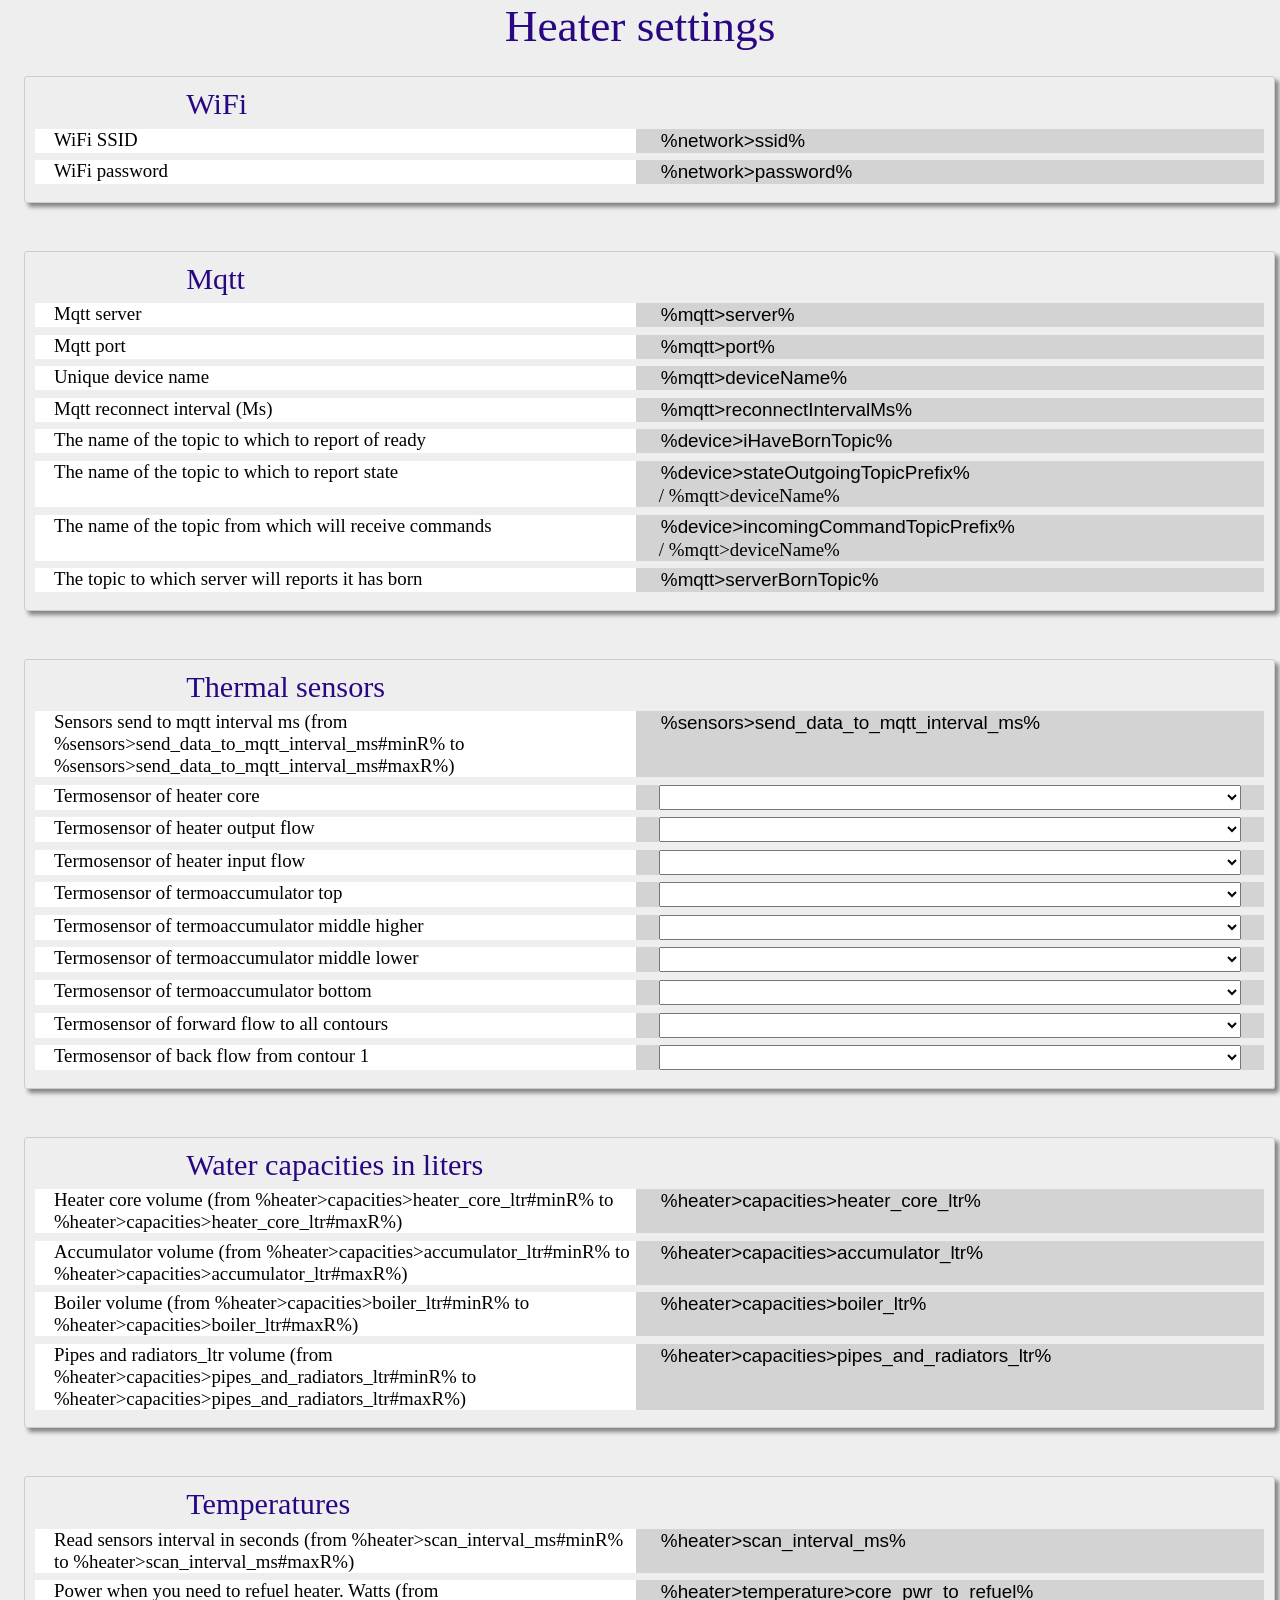
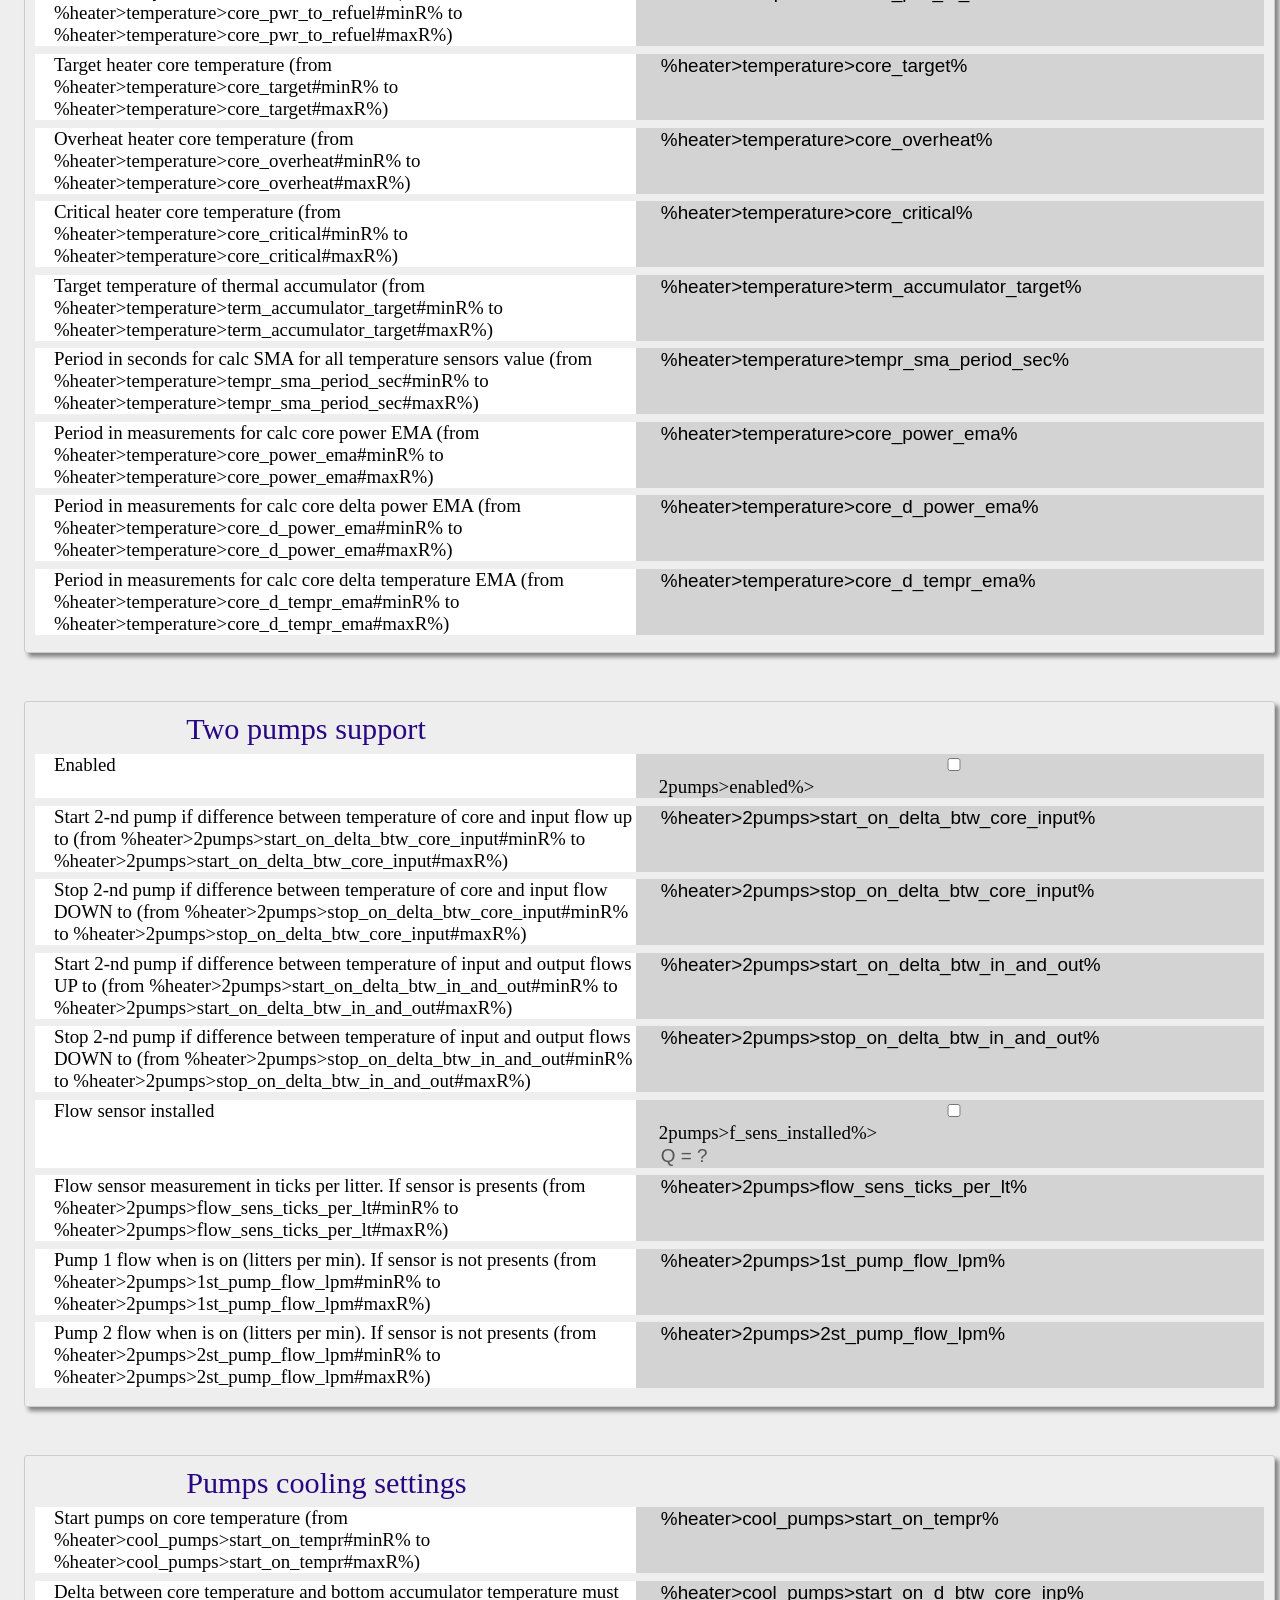
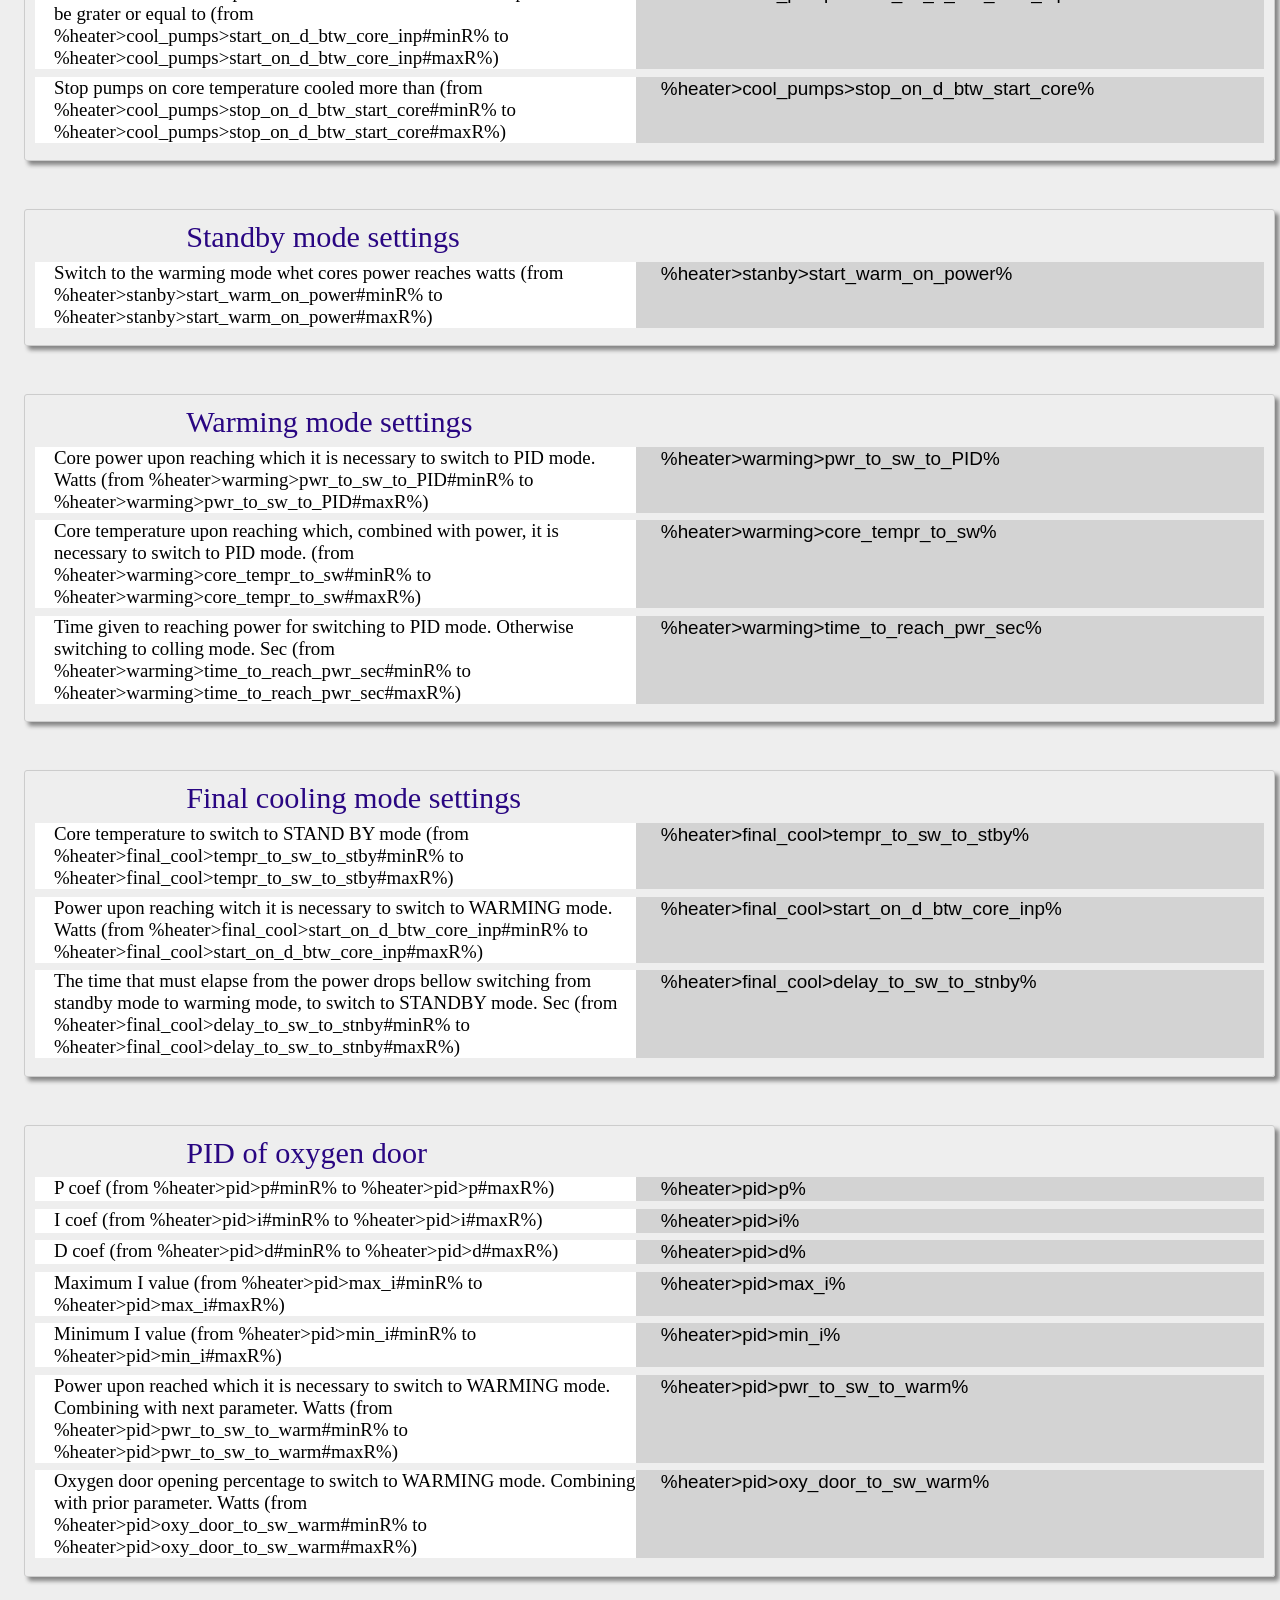
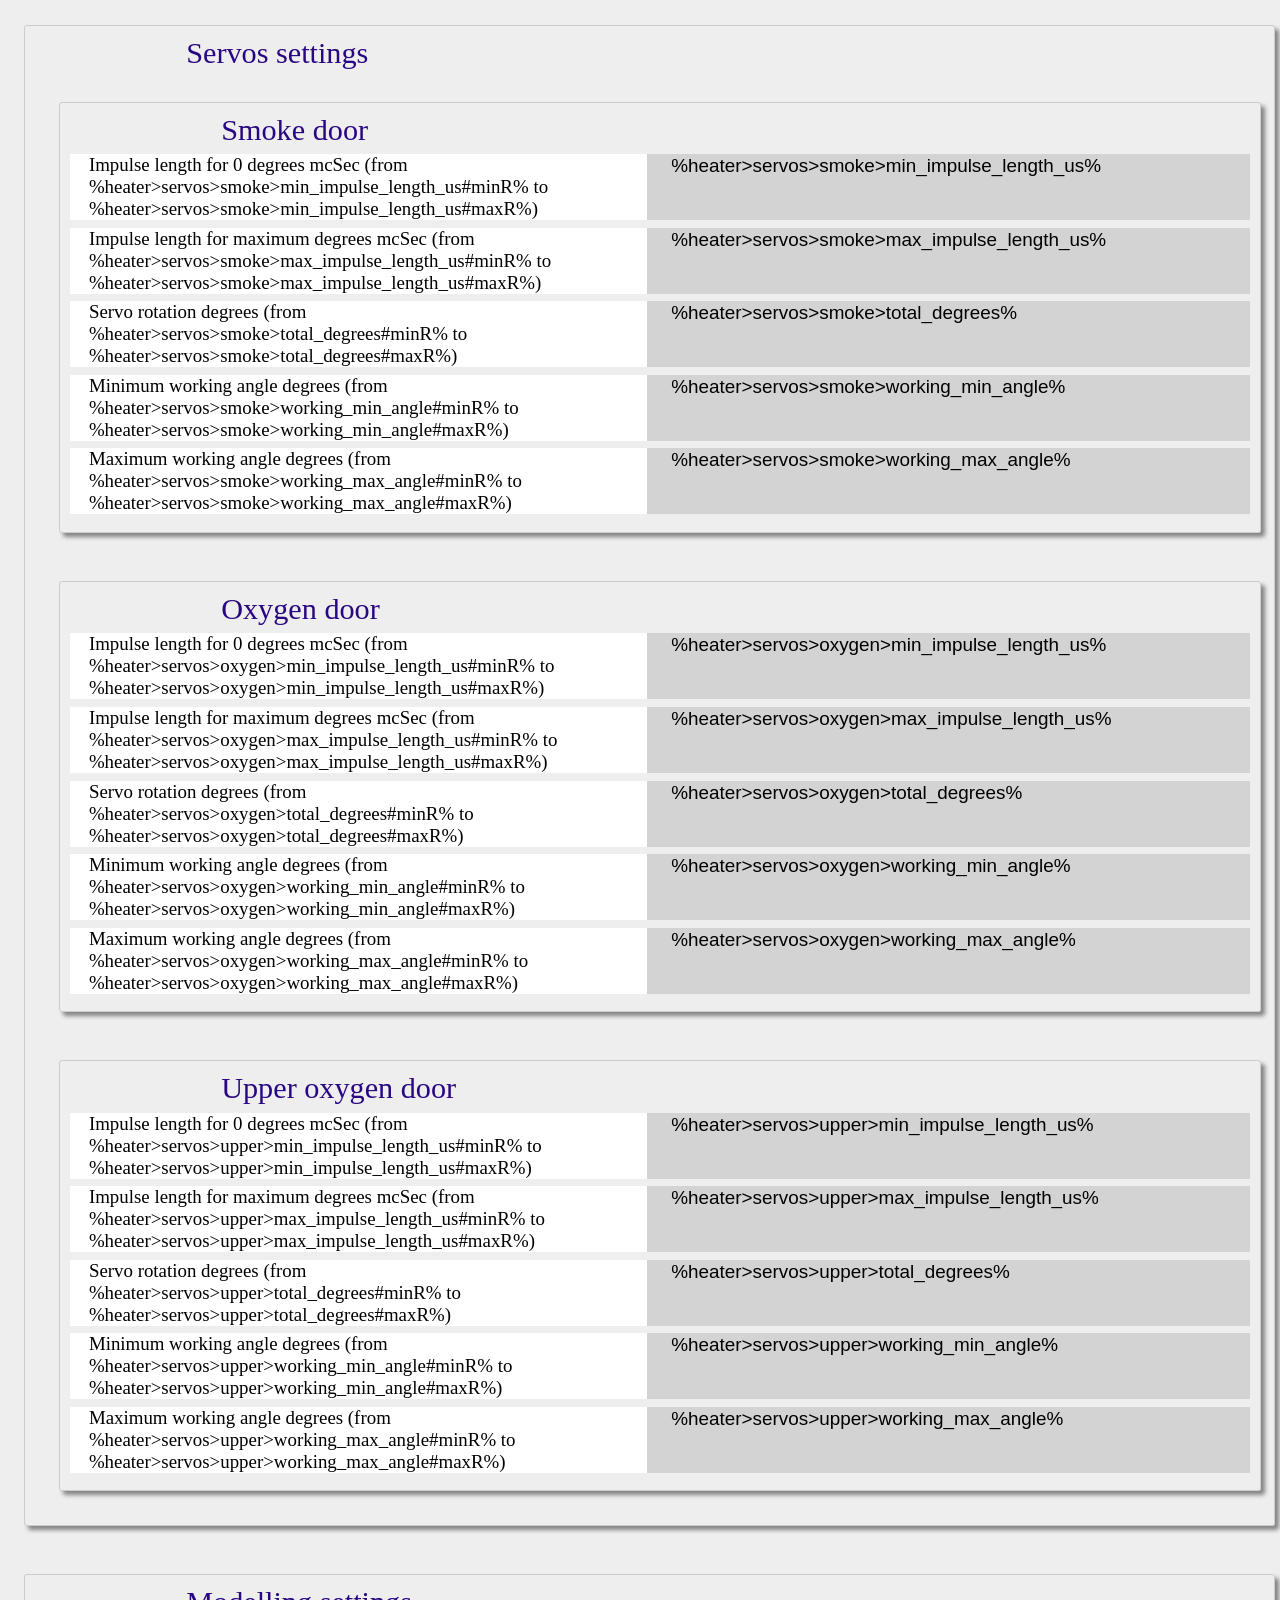
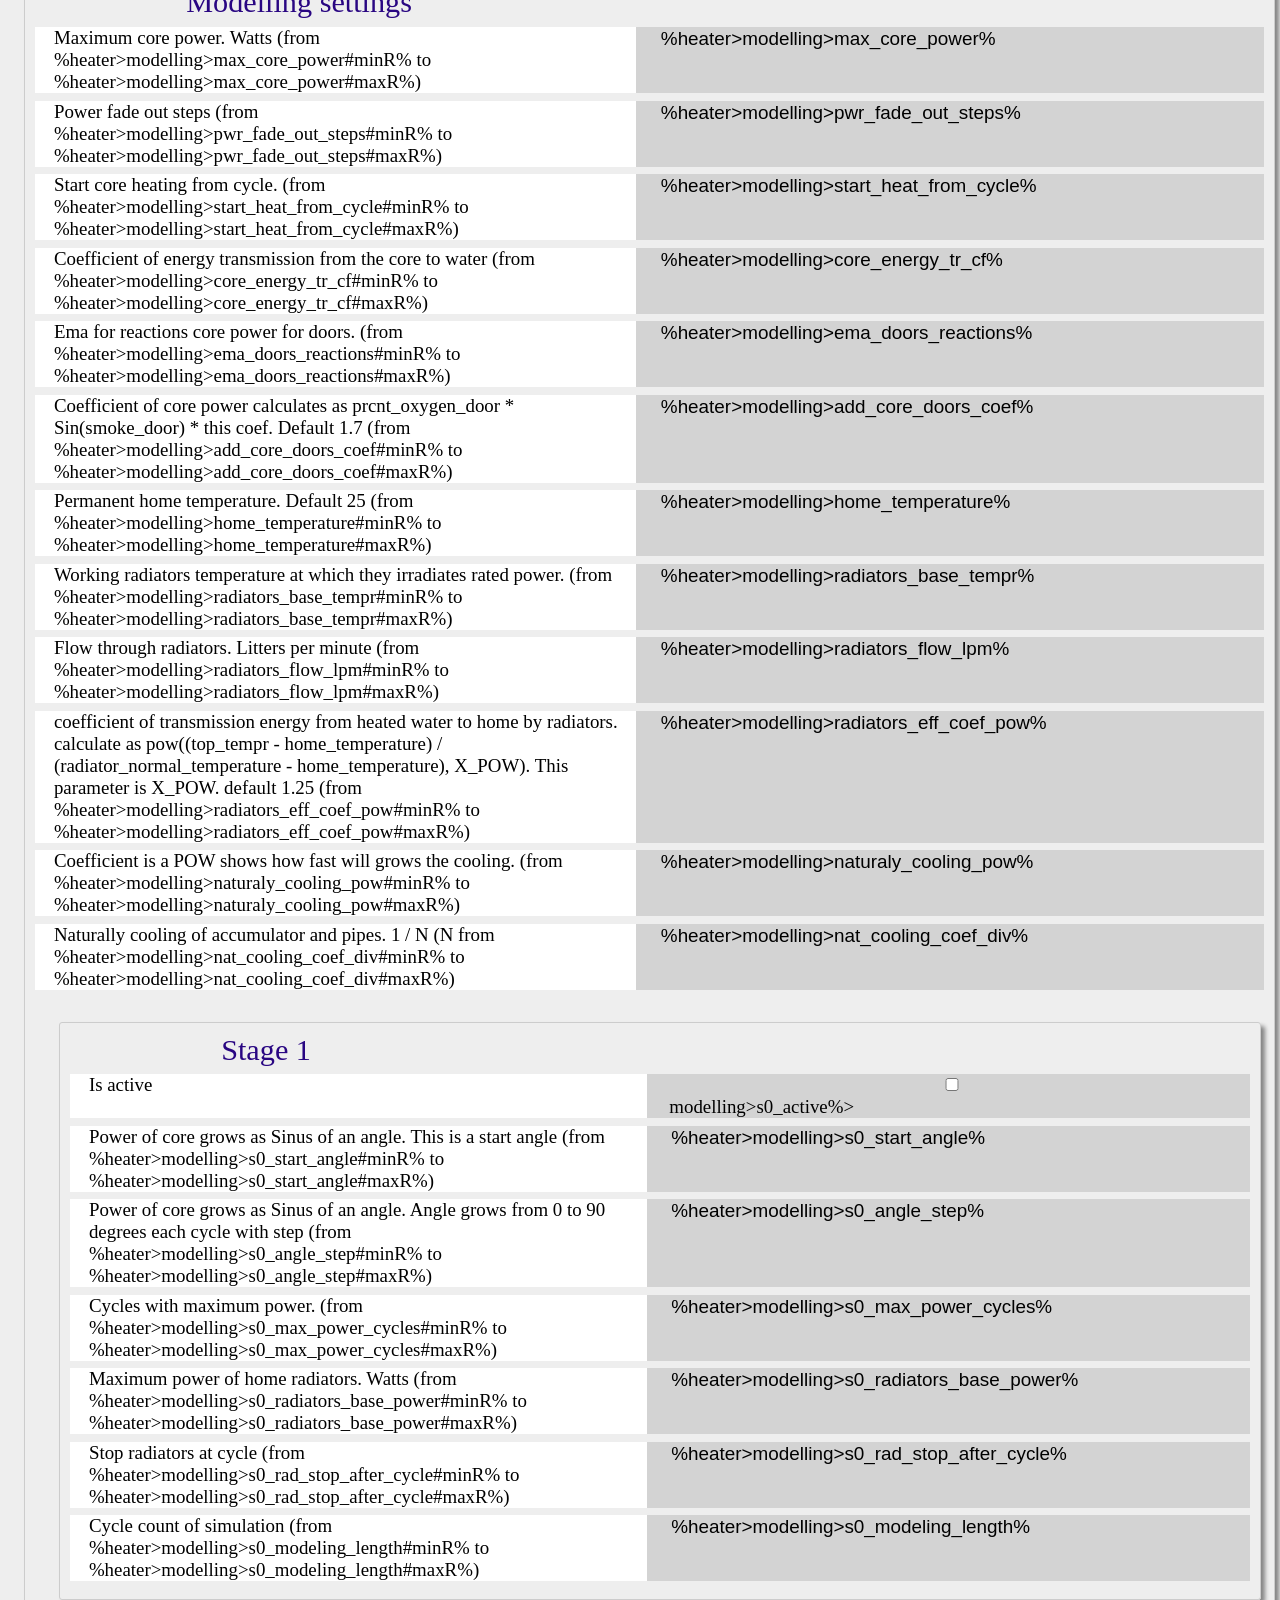
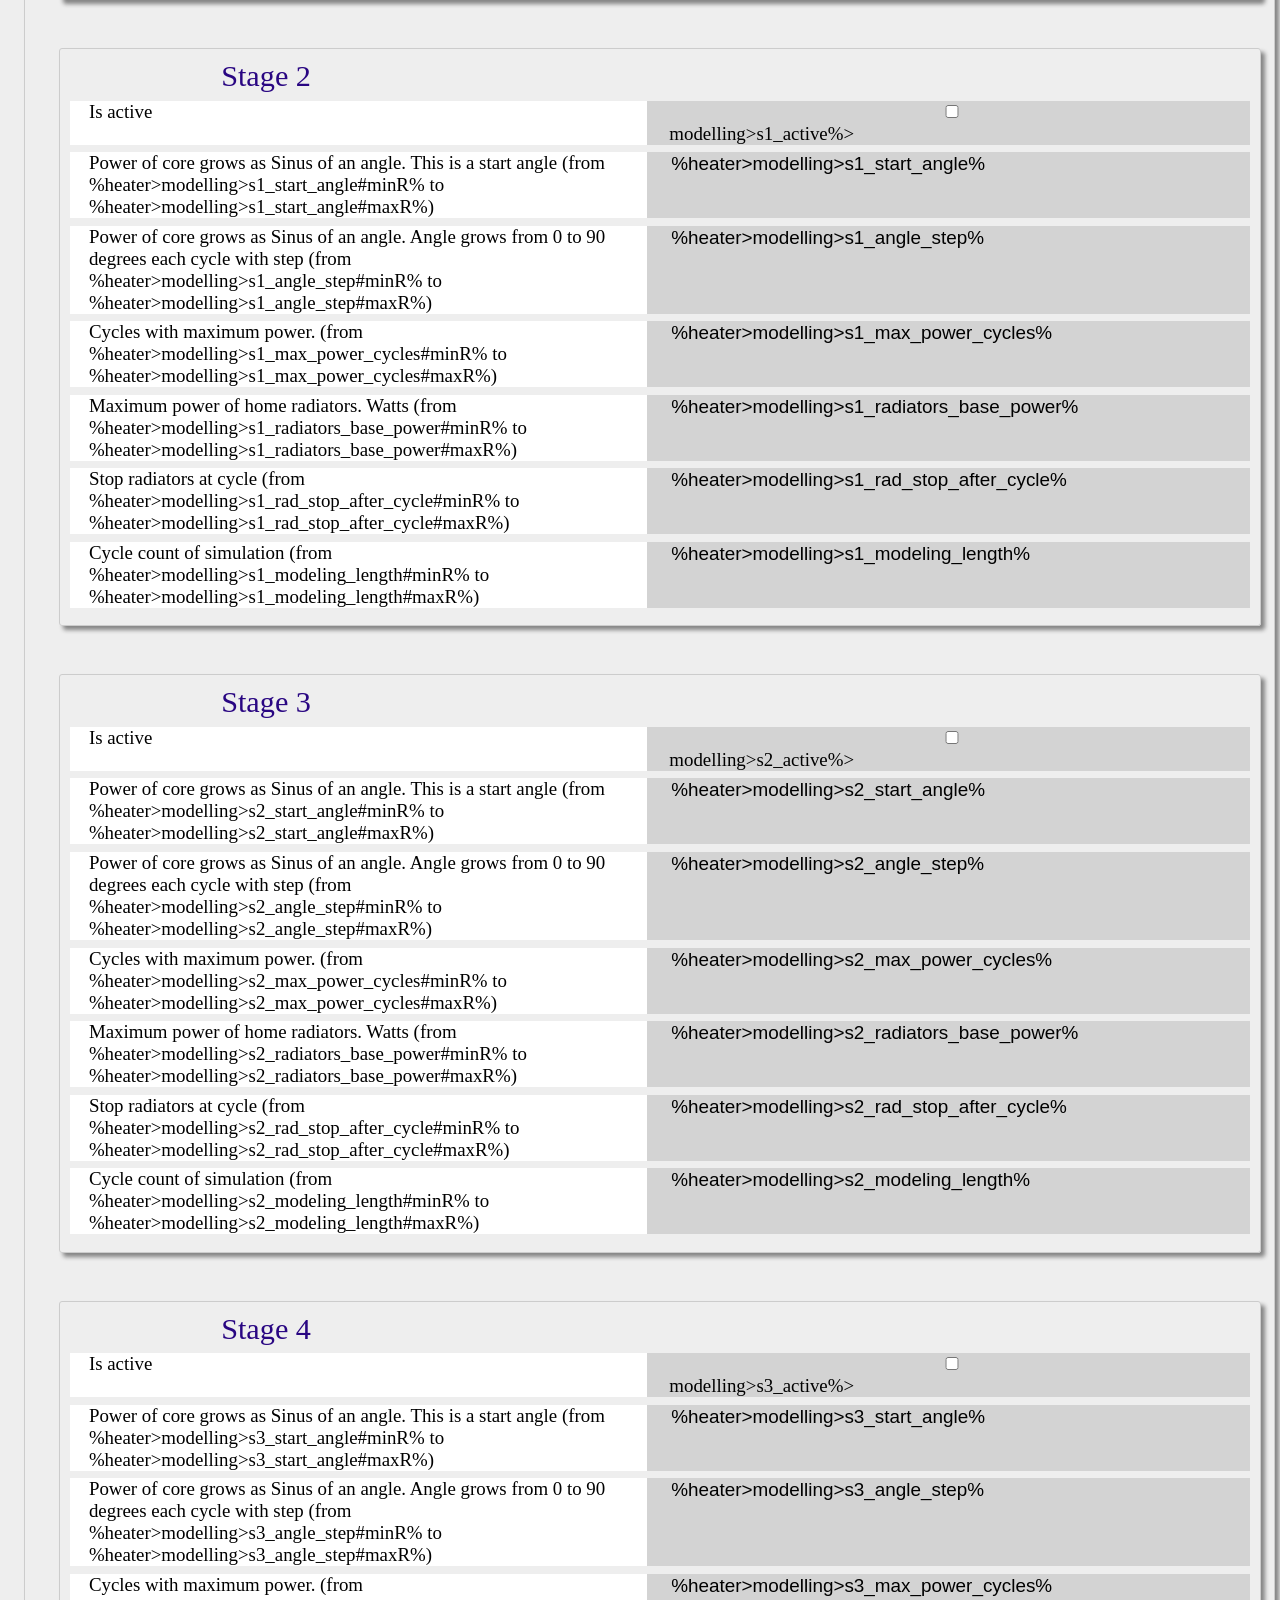
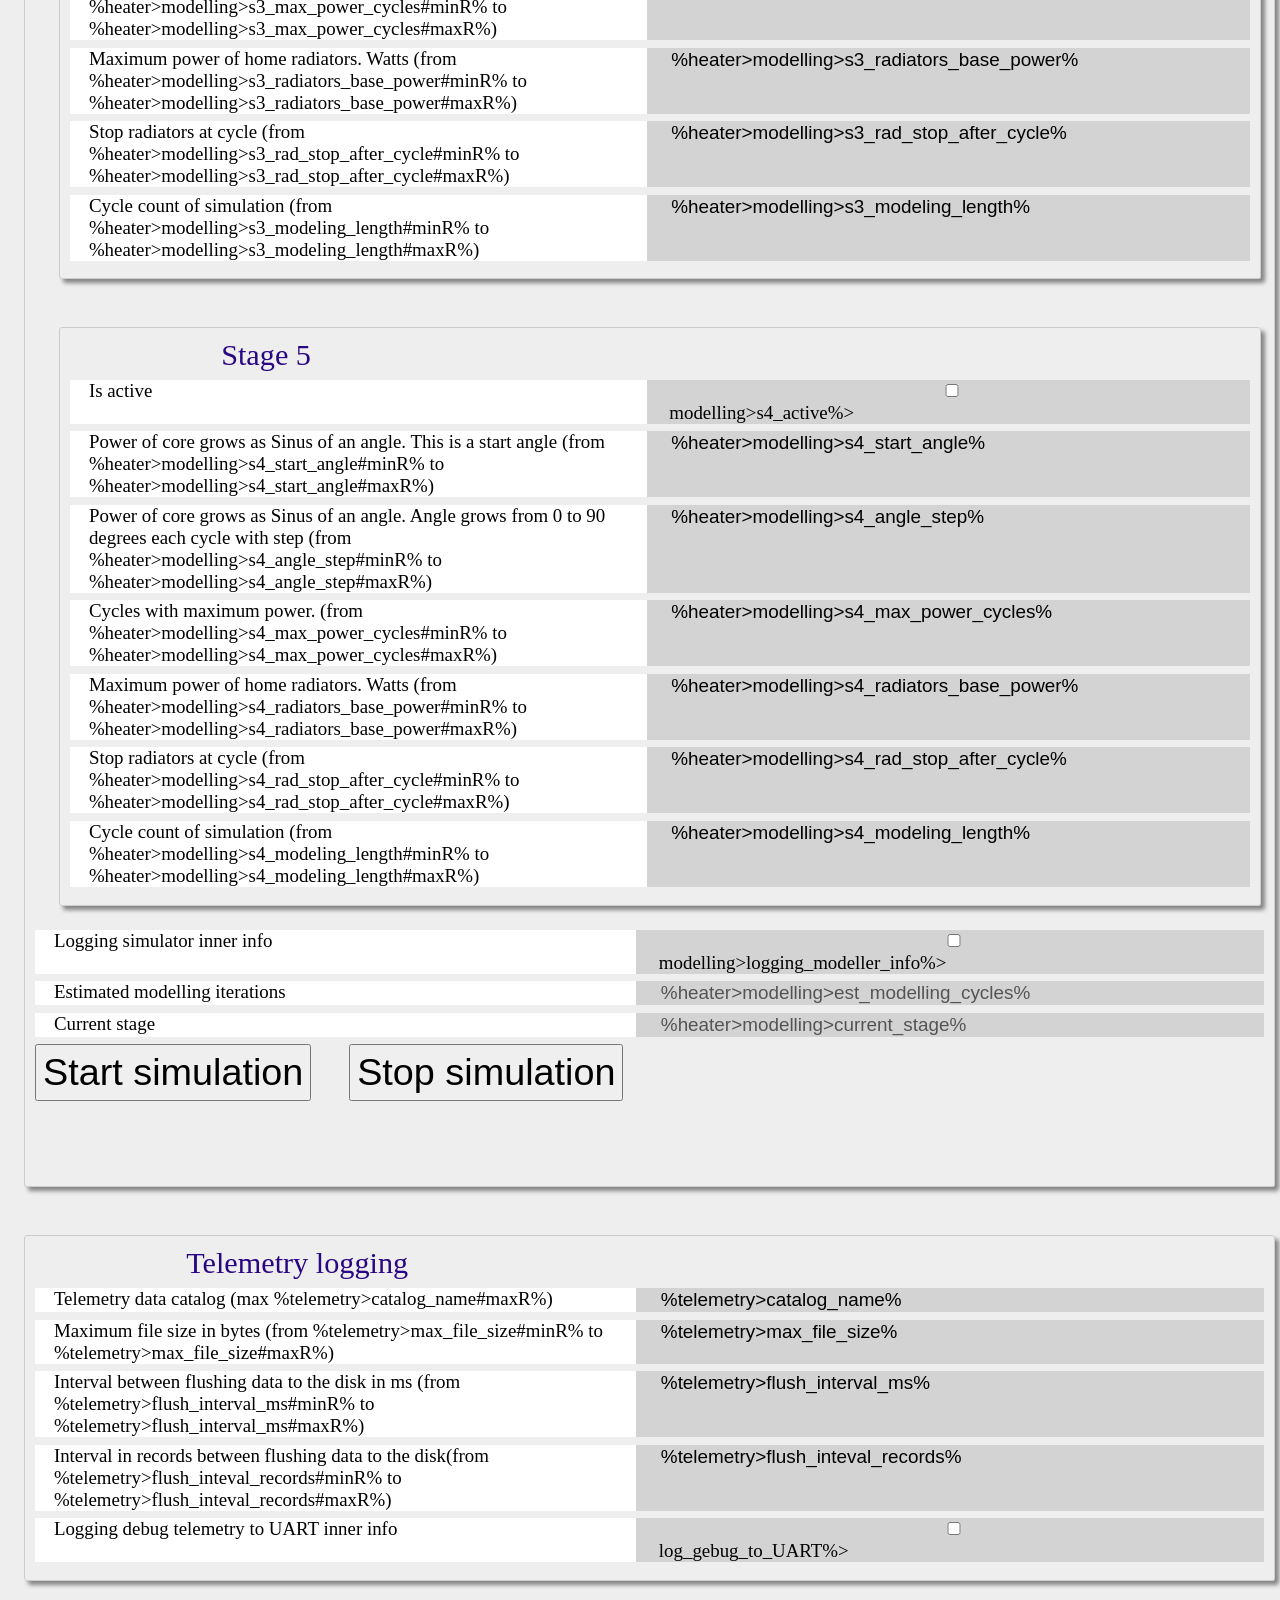
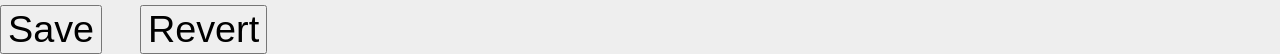
==== commit 9e5c3f3e: "FLOW sensor, read values on settings page" ====
--- a/data/settings.html
+++ b/data/settings.html
@@ -9,6 +9,102 @@
 
         var changedFields = new Array();
         var wifiChanged = false;
+
+
+        function updateGraph(response) {
+//            document.getElementById("core_temperature").innerHTML = "T= " + response.temperature.core;
+//            document.getElementById("core_power").innerHTML = "P= " + response.core_power;
+            document.getElementById("heater>sensors>data>core_flow").value = "Q = " + response.pumps.core_flow;
+//            document.getElementById("oxygen_door").innerHTML = "A= " + response.doors.oxygen;
+//            document.getElementById("upper_door").innerHTML = "A= " + response.doors.upper;
+//            document.getElementById("smoke_door").innerHTML = "A= " + response.doors.smoke;
+//
+//            document.getElementById("acc_top_t").innerHTML = "T= " + response.temperature.acc_top;
+//            document.getElementById("acc_upper_t").innerHTML = "T= " + response.temperature.acc_upper;
+//            document.getElementById("acc_lower_t").innerHTML = "T= " + response.temperature.acc_low;
+//            document.getElementById("acc_bottom_t").innerHTML = "T= " + response.temperature.acc_bottom;
+//            document.getElementById("core_input").innerHTML = "T= " + response.temperature.input_t;
+//            document.getElementById("core_output").innerHTML = "T= " + response.temperature.output_t;
+//
+//            document.getElementById("backward_temperature").innerHTML = "T= " + response.temperature.backward_from_home;
+//            document.getElementById("forward_temperature").innerHTML = "T= " + response.temperature.forward_to_home;
+//
+//            var pump1 = document.getElementById("pump1");
+//            if (response.pumps.pump_1_on) {
+//                if (pump1.classList.contains("svg-pump-off")) {
+//                    pump1.classList.remove("svg-pump-off");
+//                    pump1.classList.add("svg-pump-on");
+//                }
+//            } else if (pump1.classList.contains("svg-pump-on")) {
+//                pump1.classList.remove("svg-pump-on");
+//                pump1.classList.add("svg-pump-off");
+//            }
+//
+//            var pump2 = document.getElementById("pump2");
+//            if (response.pumps.pump_2_on) {
+//                if (pump2.classList.contains("svg-pump-off")) {
+//                    pump2.classList.remove("svg-pump-off");
+//                    pump2.classList.add("svg-pump-on");
+//                }
+//            } else if (pump2.classList.contains("svg-pump-on")) {
+//                pump2.classList.remove("svg-pump-on");
+//                pump2.classList.add("svg-pump-off");
+//            }
+//
+//            document.getElementById("pump1_arrow").style.stroke = response.pumps.pump_1_on ? "green" : "red";
+//            document.getElementById("pump2_arrow").style.stroke = response.pumps.pump_2_on ? "green" : "red";
+//
+//            document.getElementById("pid_p").innerHTML = "p= " + response.pid.p;
+//            document.getElementById("pid_i").innerHTML = "i= " + response.pid.i;
+//            document.getElementById("pid_d").innerHTML = "d= " + response.pid.d;
+//            document.getElementById("pid_output").innerHTML = "out= " + response.pid.output;
+//
+//            var mode;
+//            switch (response.mode) {
+//                case 1:
+//                    mode = "STAND BY";
+//                    break;
+//                case 2:
+//                    mode = "WARMING";
+//                    break;
+//                case 4:
+//                    mode = "BURNING";
+//                    break;
+//                case 8:
+//                    mode = "FINAL COOLING";
+//                    break;
+//                case 16:
+//                    mode = "OVERHEATED";
+//                    break;
+//                case 32:
+//                    mode = "CRITICAL OVERHEATED";
+//                    break;
+//
+//            }
+//            document.getElementById("core_mode").innerHTML = "Mode: " + mode;
+        }
+
+        function registerSensorsReader() {
+            var stopModellingFunction = function () {
+                $.ajax({
+                    url: "/getTelemetry",
+                    method: "GET",
+                    data: "on=0",
+                    success: function (response) {
+                        updateGraph(response);
+                    }.bind(this),
+                    error: function (error) {
+                        if (error.status == 200)
+                            alert("bad JSON");
+                    }.bind(this),
+                    dataType: "json"
+                });
+
+            };
+
+            window.setInterval(stopModellingFunction, 1000);
+        }
+
 
         function fieldChanged(event) {
             var field = event.target;
@@ -85,6 +181,7 @@
                 var input = inputs[inputIndex];
                 input.onchange = fieldChanged;
             }
+            registerSensorsReader();
         }
 
         function saveSystemSettings() {
@@ -534,16 +631,18 @@
                 <div class="formParamValue">
                     <input id="heater>2pumps>f_sens_installed" type="checkbox" class="formStringParamValue"
                            %heater>2pumps>f_sens_installed%>
-                </div>
-            </div>
-
-            <div class="form-inputField-container">
-                <div class="formParamCaption">Flow sensor measurement in litters per tick. If sensor is presents
-                    (from %heater>2pumps>flow_sens_lt_per_tick#minR% to %heater>2pumps>flow_sens_lt_per_tick#maxR%)
-                </div>
-                <div class="formParamValue">
-                    <input id="heater>2pumps>flow_sens_lt_per_tick" class="formStringParamValue"
-                           value="%heater>2pumps>flow_sens_lt_per_tick%">
+                    <input disabled="true" id="heater>sensors>data>core_flow" class="formStringParamValue"
+                           value="Q = ?">
+                </div>
+            </div>
+
+            <div class="form-inputField-container">
+                <div class="formParamCaption">Flow sensor measurement in ticks per litter. If sensor is presents
+                    (from %heater>2pumps>flow_sens_ticks_per_lt#minR% to %heater>2pumps>flow_sens_ticks_per_lt#maxR%)
+                </div>
+                <div class="formParamValue">
+                    <input id="heater>2pumps>flow_sens_ticks_per_lt" class="formStringParamValue"
+                           value="%heater>2pumps>flow_sens_ticks_per_lt%">
                 </div>
             </div>
 
--- a/data/css/all.css
+++ b/data/css/all.css
@@ -276,6 +276,18 @@
     stroke-width:5;
 }
 
+.svg-pump-on{
+    fill: rgba(22, 255, 0, 0.31);
+    stroke:green;
+    stroke-width:5;
+}
+
+.svg-pump-off{
+    fill:yellow;
+    stroke:red;
+    stroke-width:5;
+}
+
 .svg-pump-arrow{
     fill:none;
     stroke-width:5;
@@ -309,6 +321,14 @@
     /*font-weight: 100;*/
 }
 
+.svg-mode-text{
+    fill: none;
+    stroke:green;
+    stroke-width:1;
+    font-size: 20px;
+    /*font-weight: 100;*/
+}
+
 .svg-cold-text{
     fill: blue;
     stroke:blue;
@@ -347,3 +367,9 @@
     stroke-width:2;
 }
 
+.svg-radiator{
+    /*fill:url(#grad1);*/
+    /*stroke: url(#grad1);*/
+    stroke-width:2;
+
+}
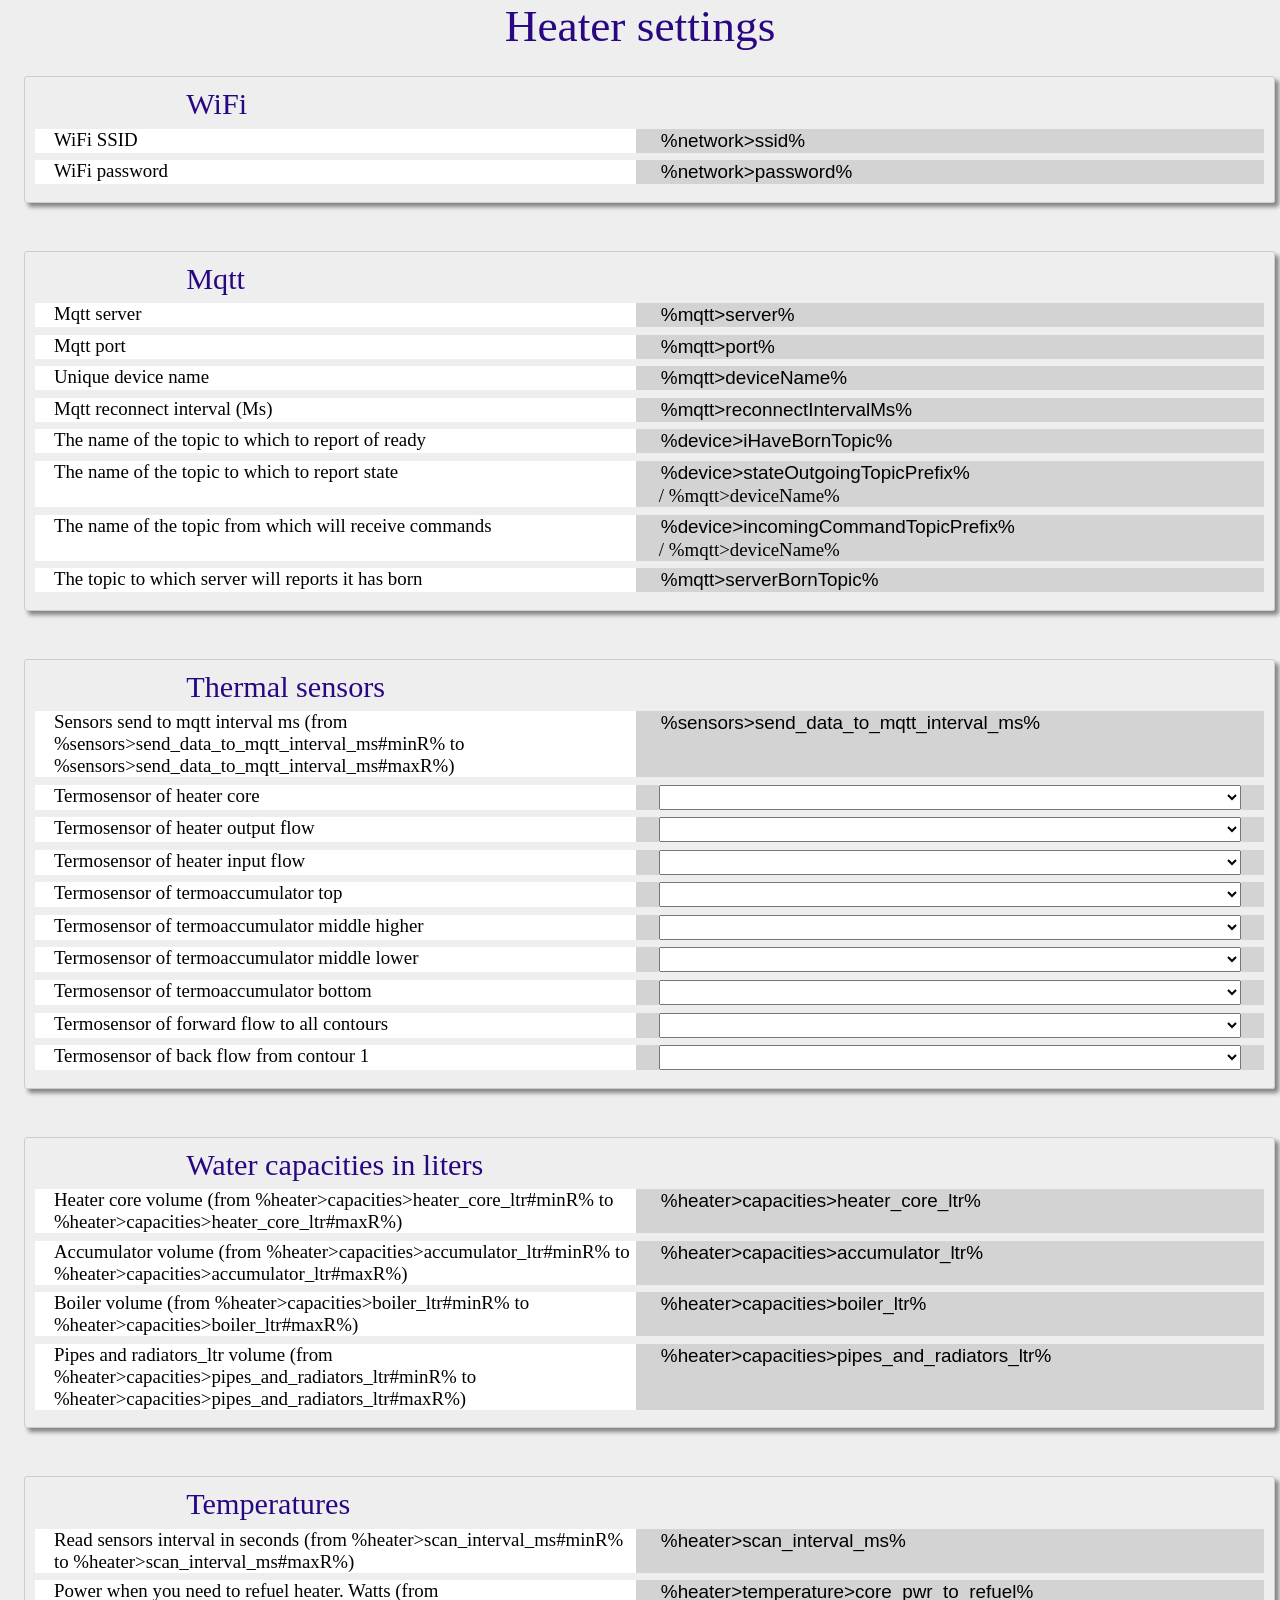
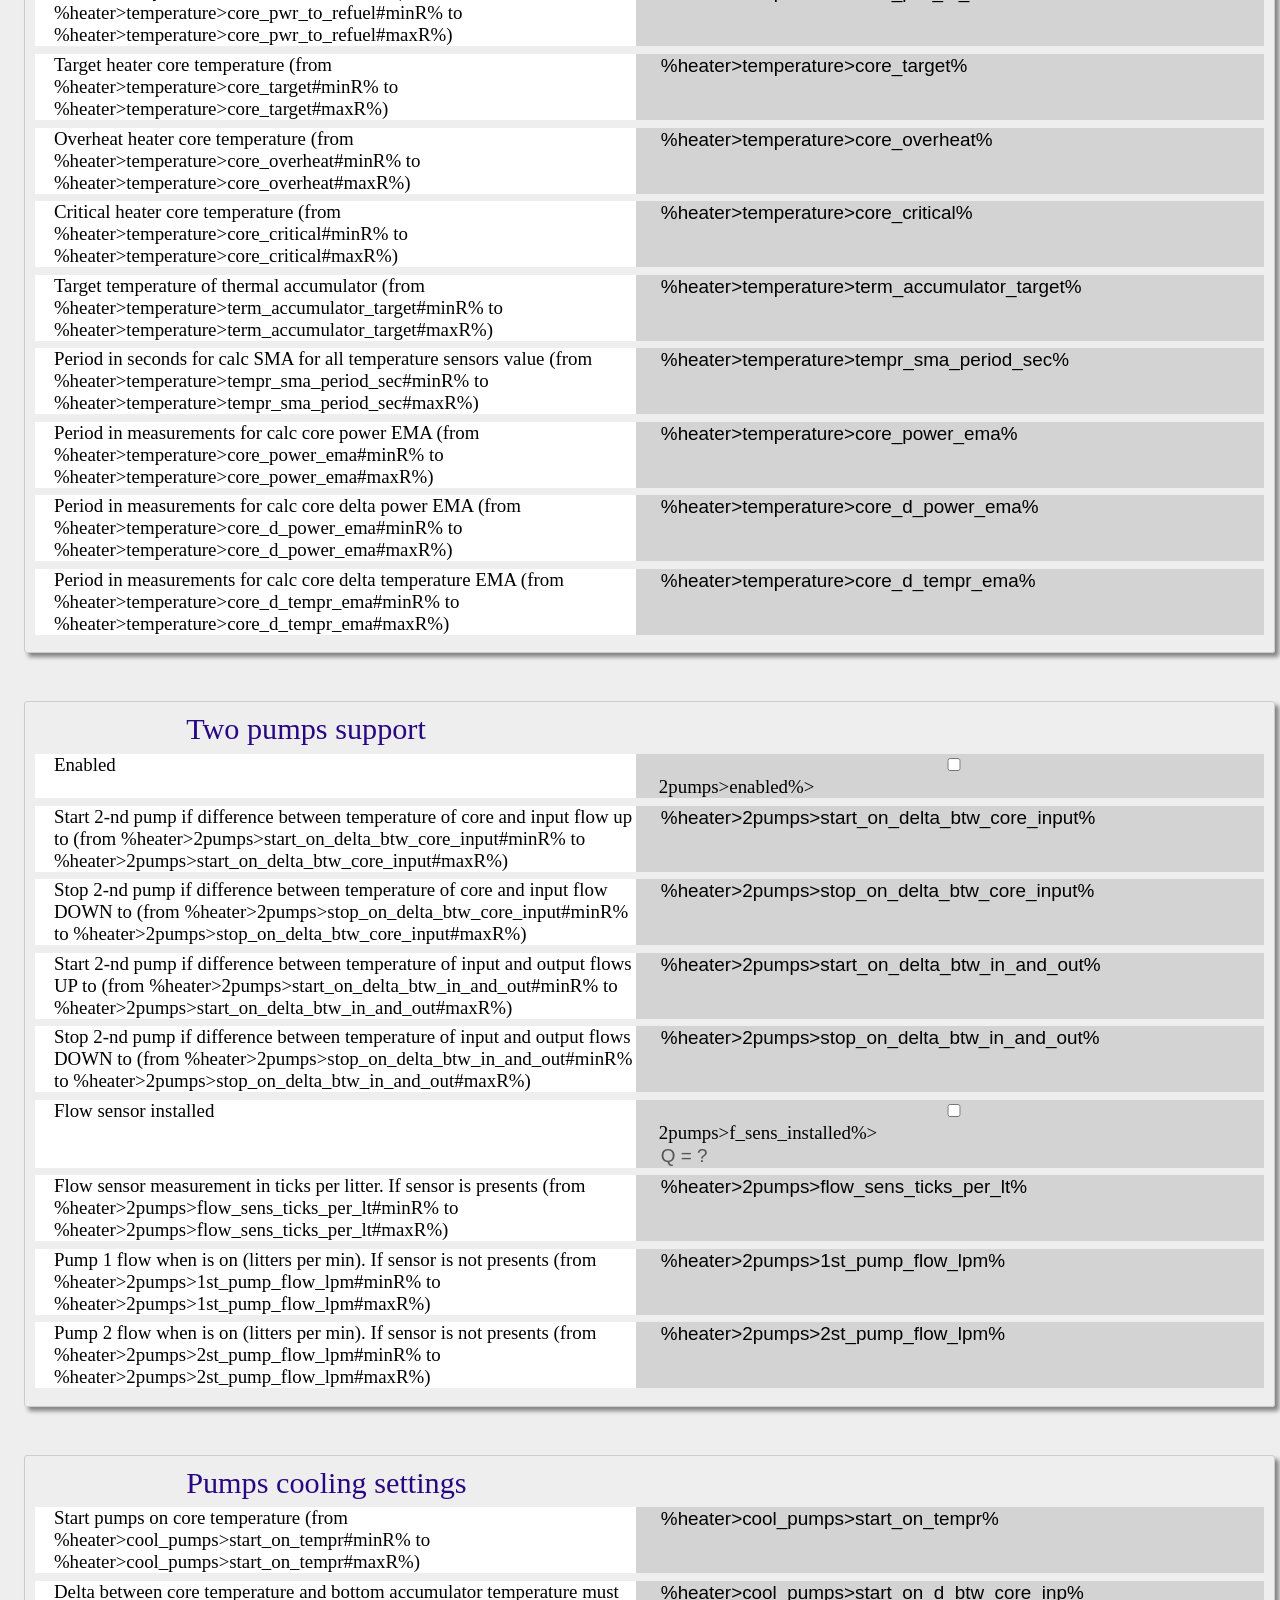
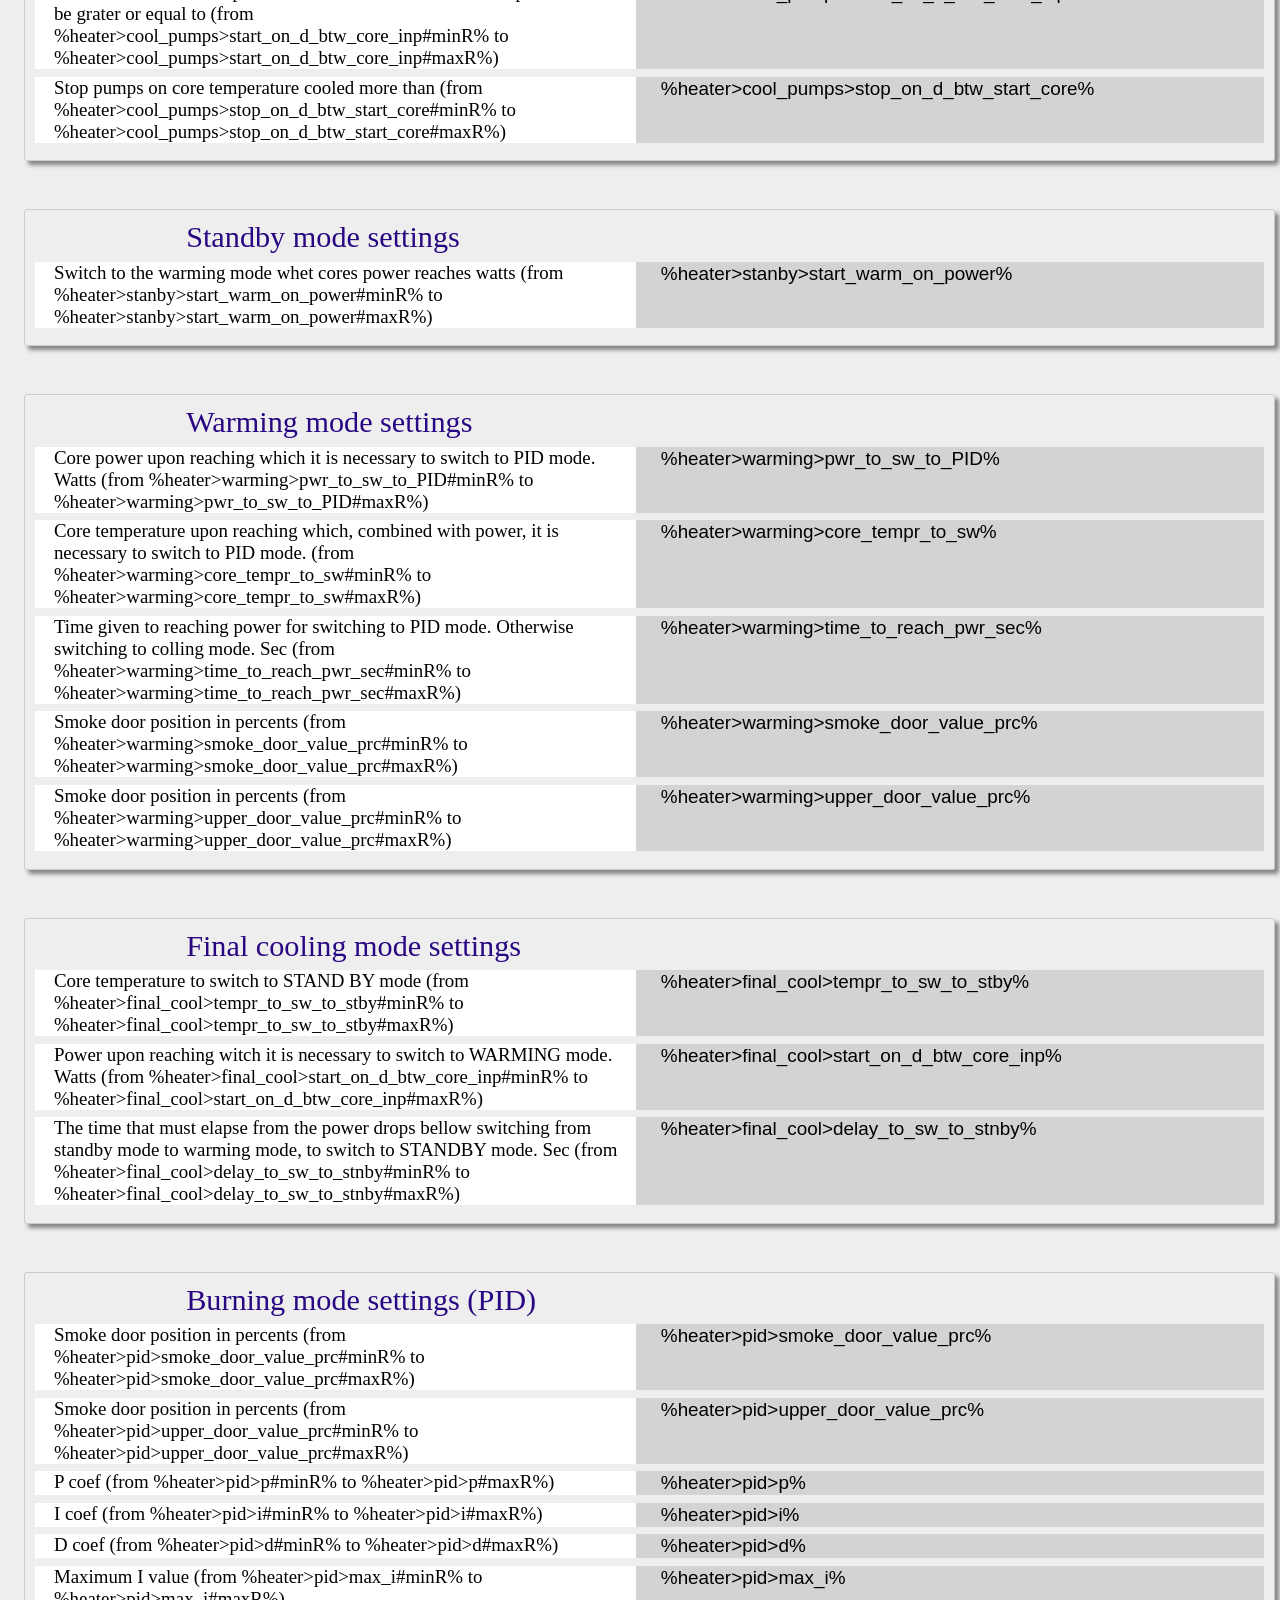
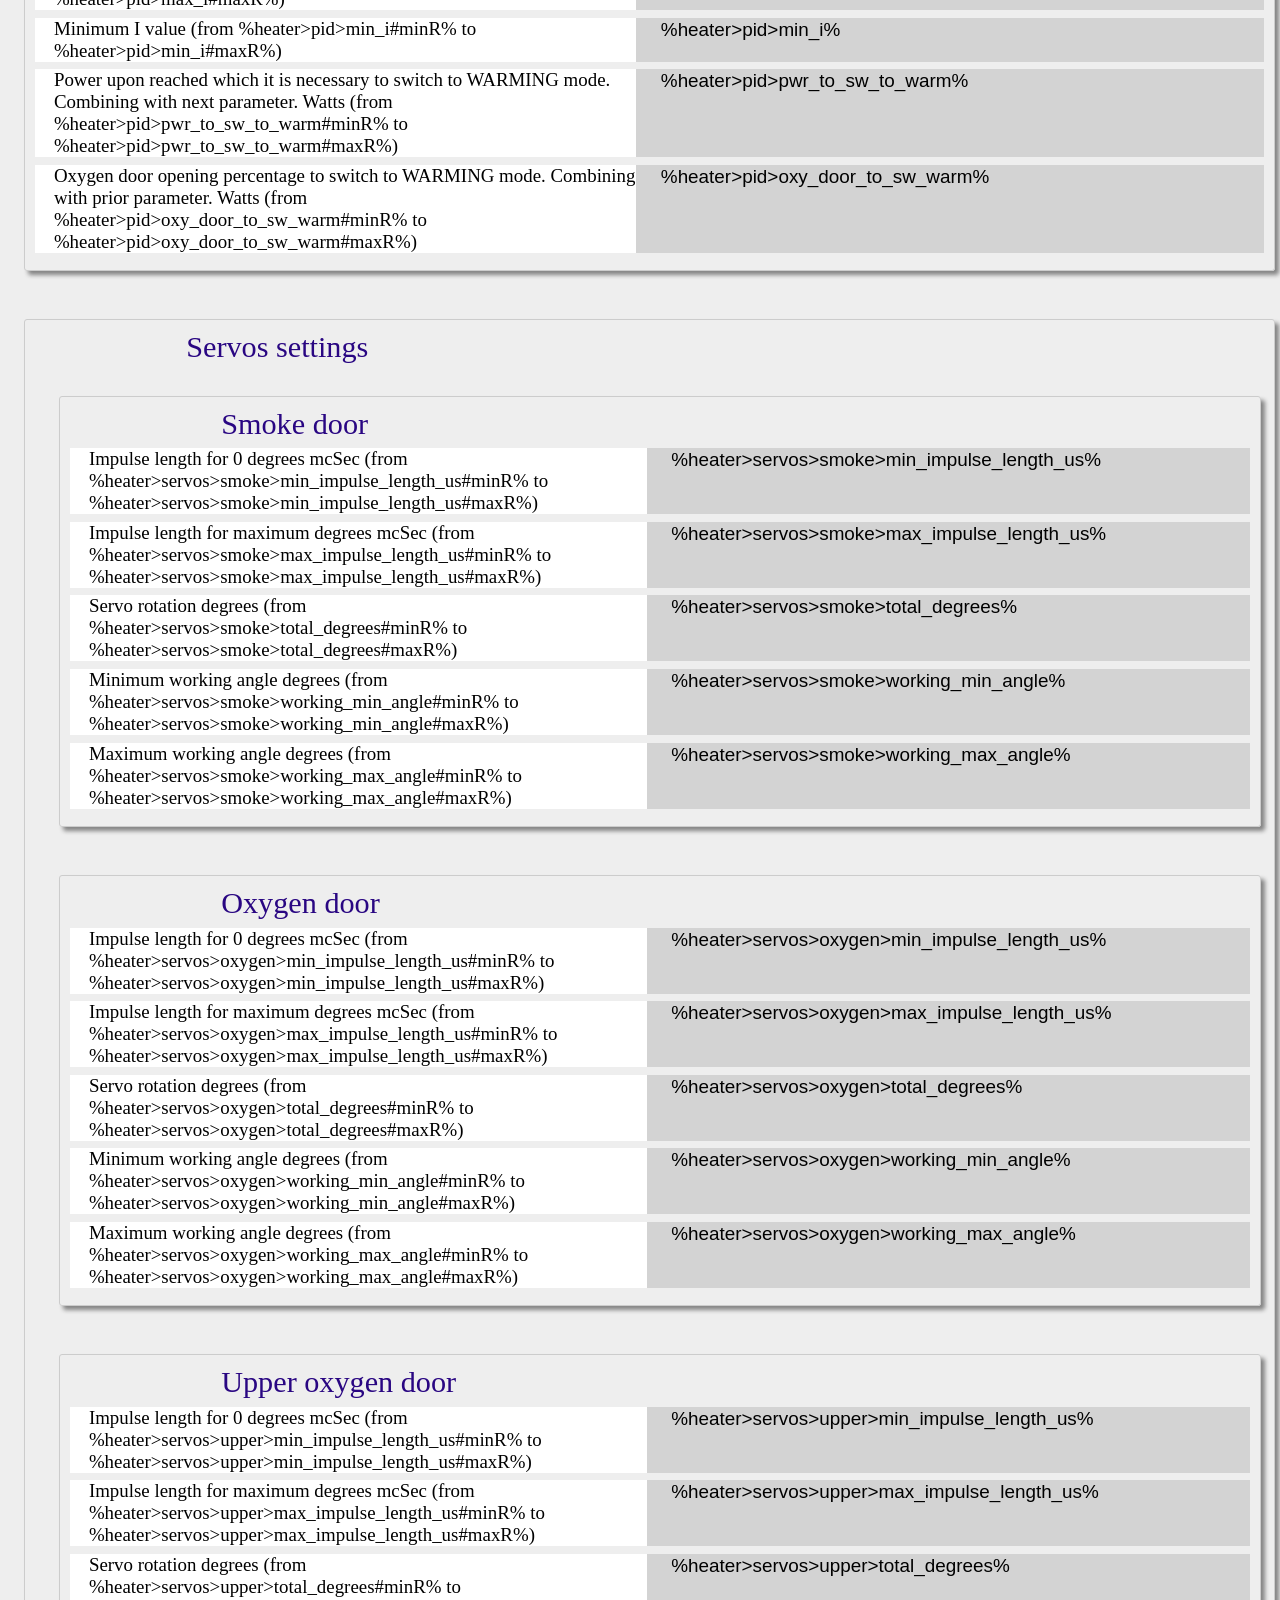
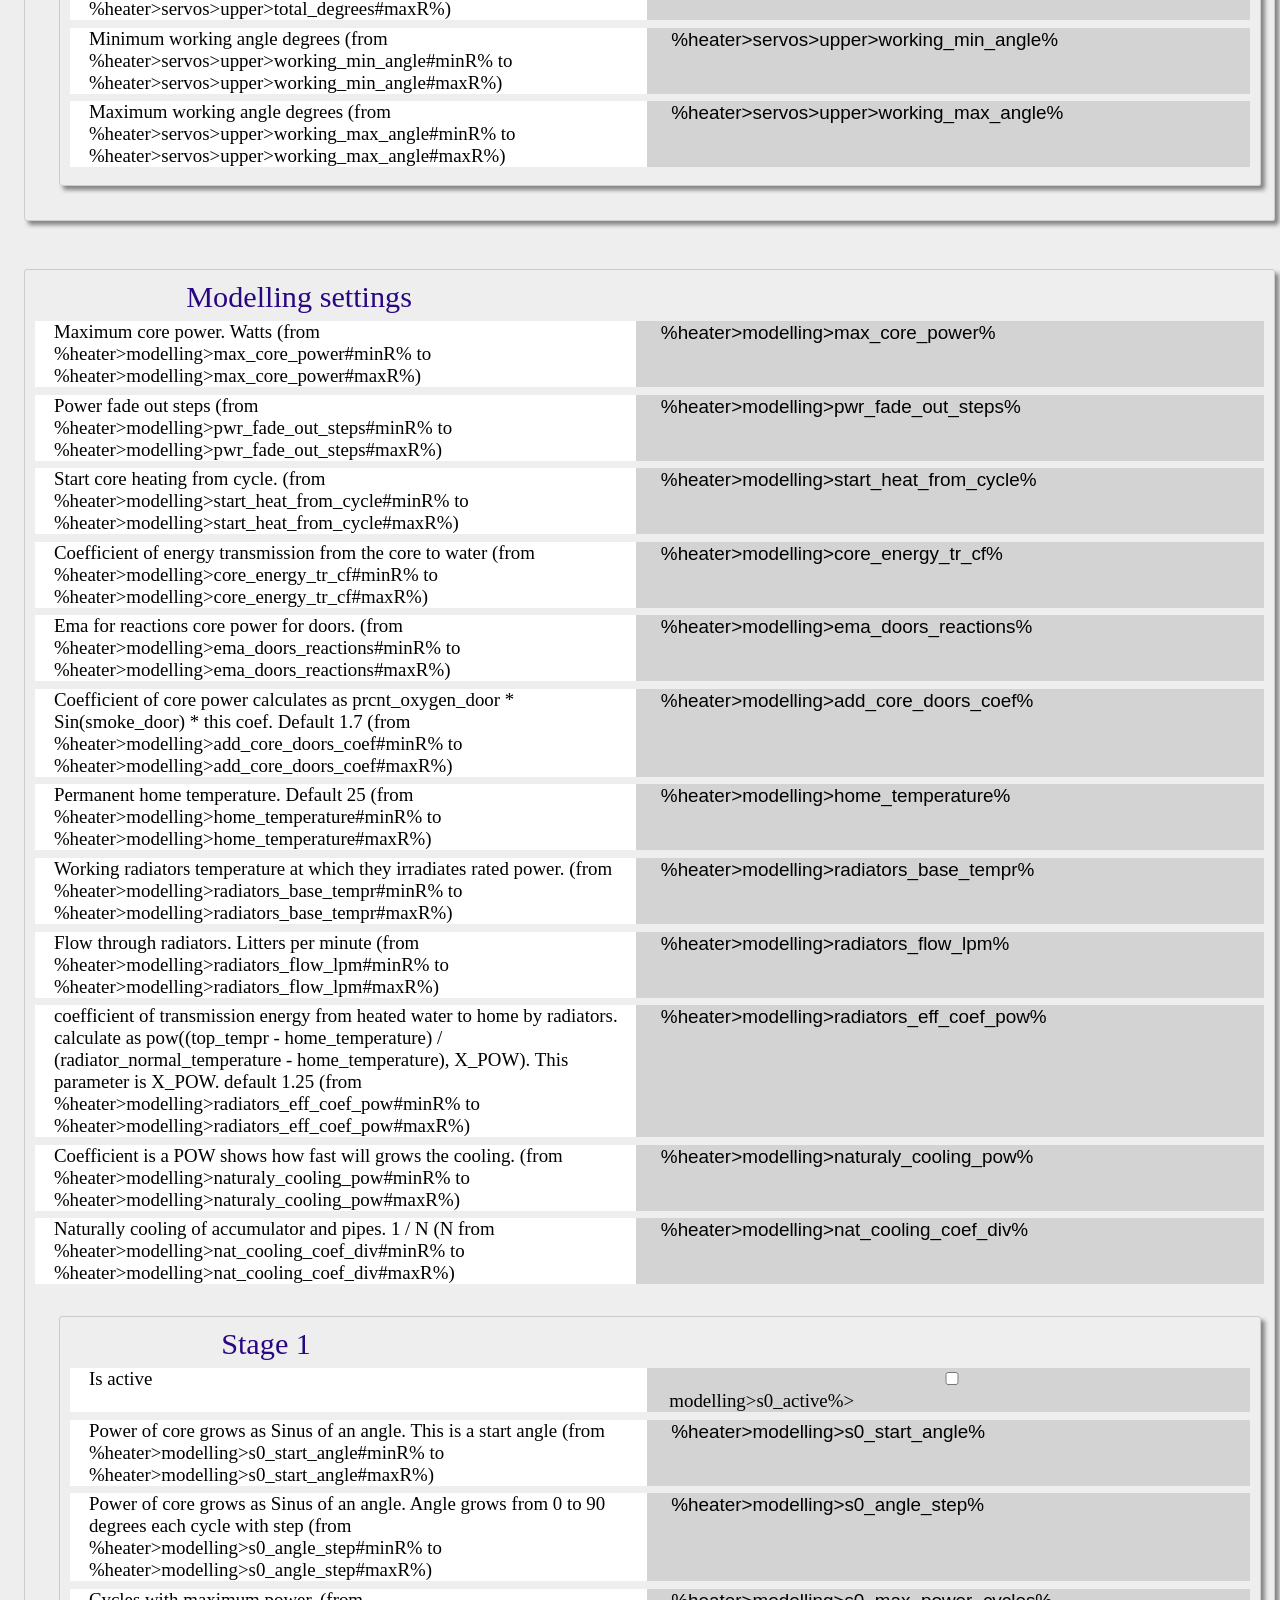
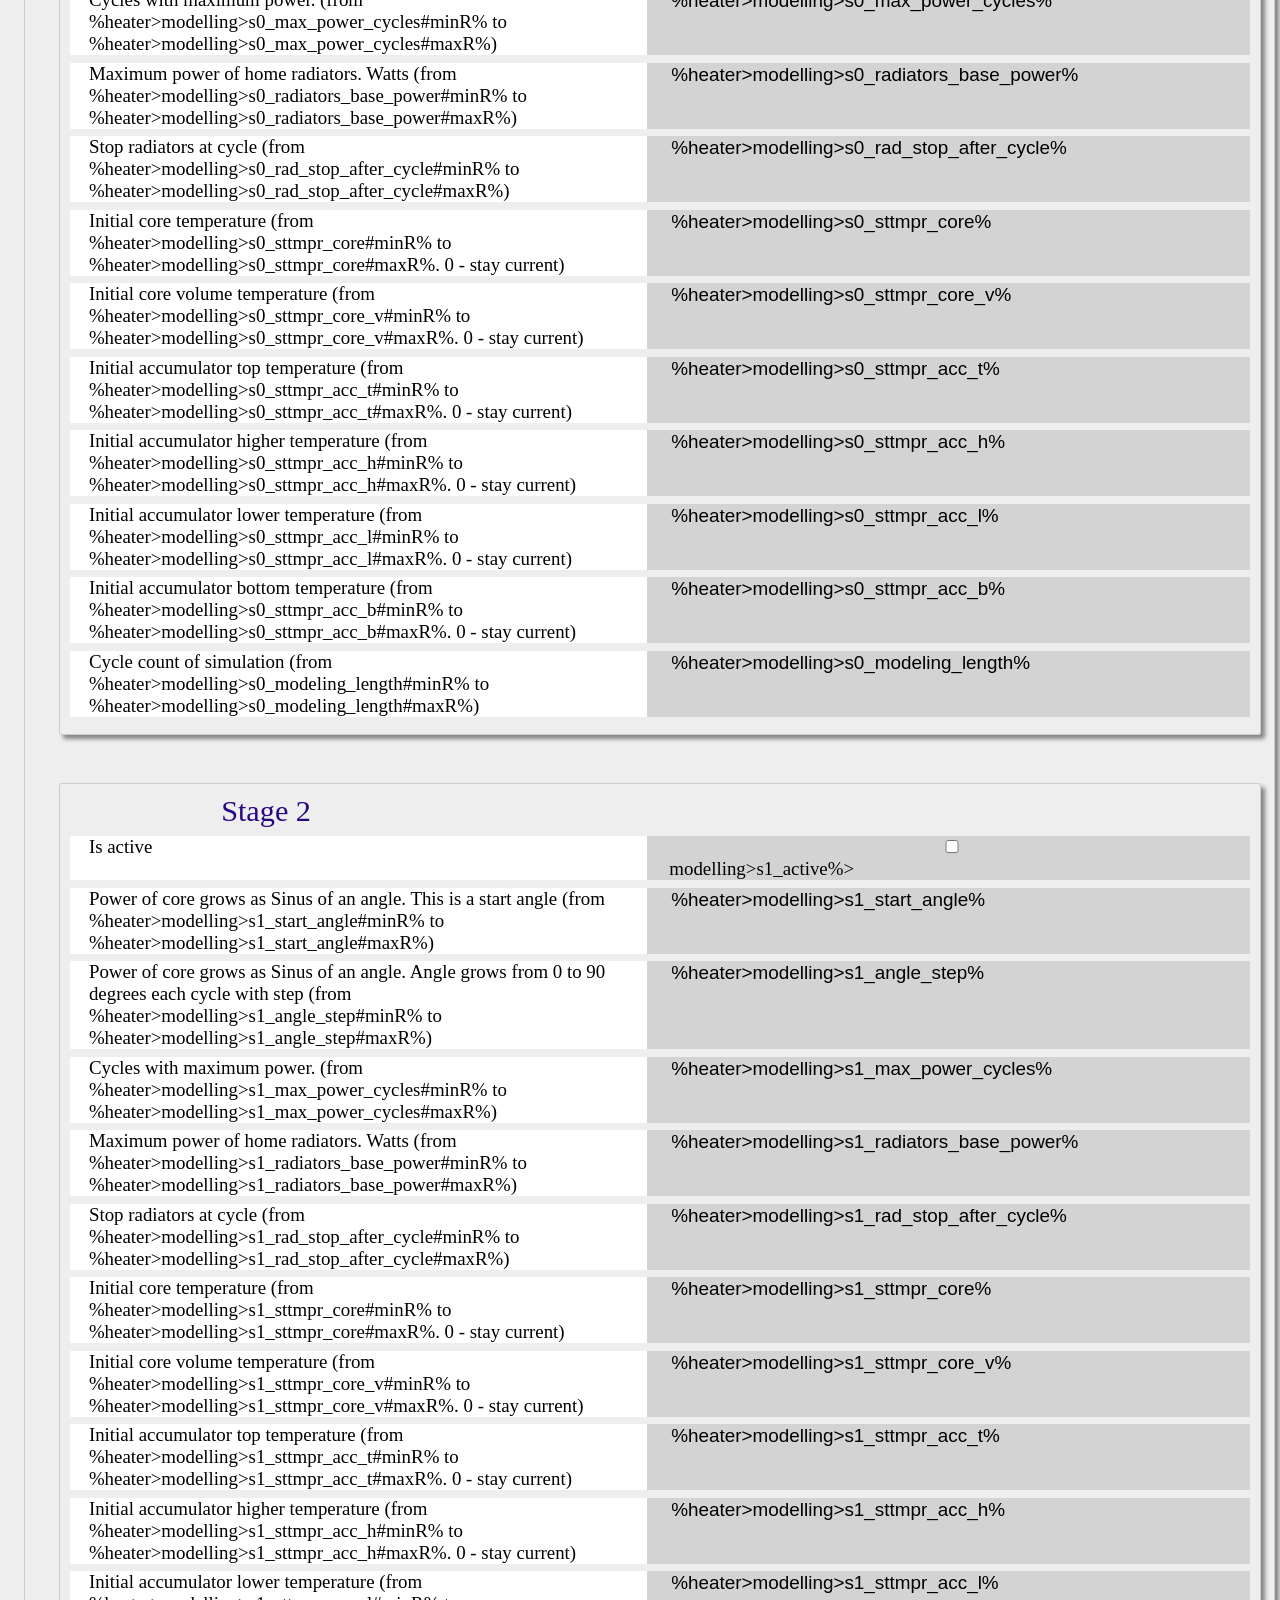
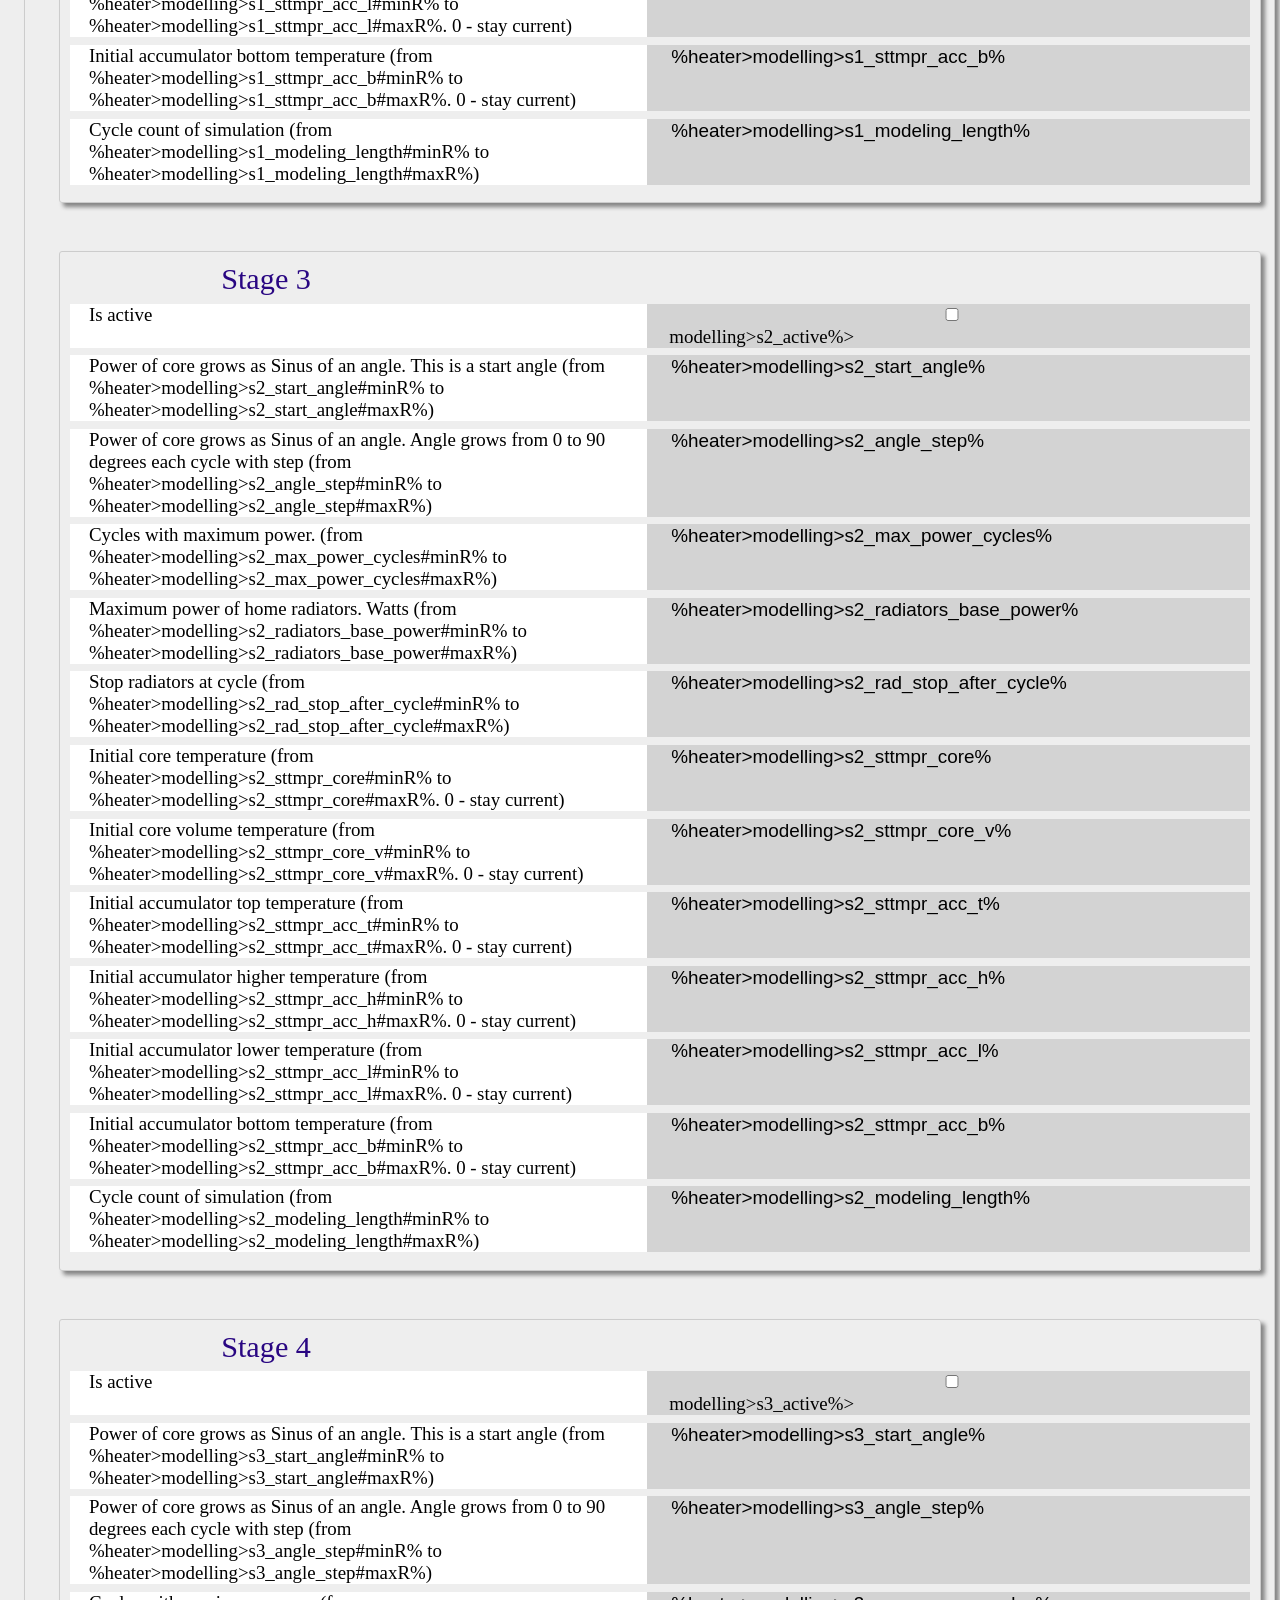
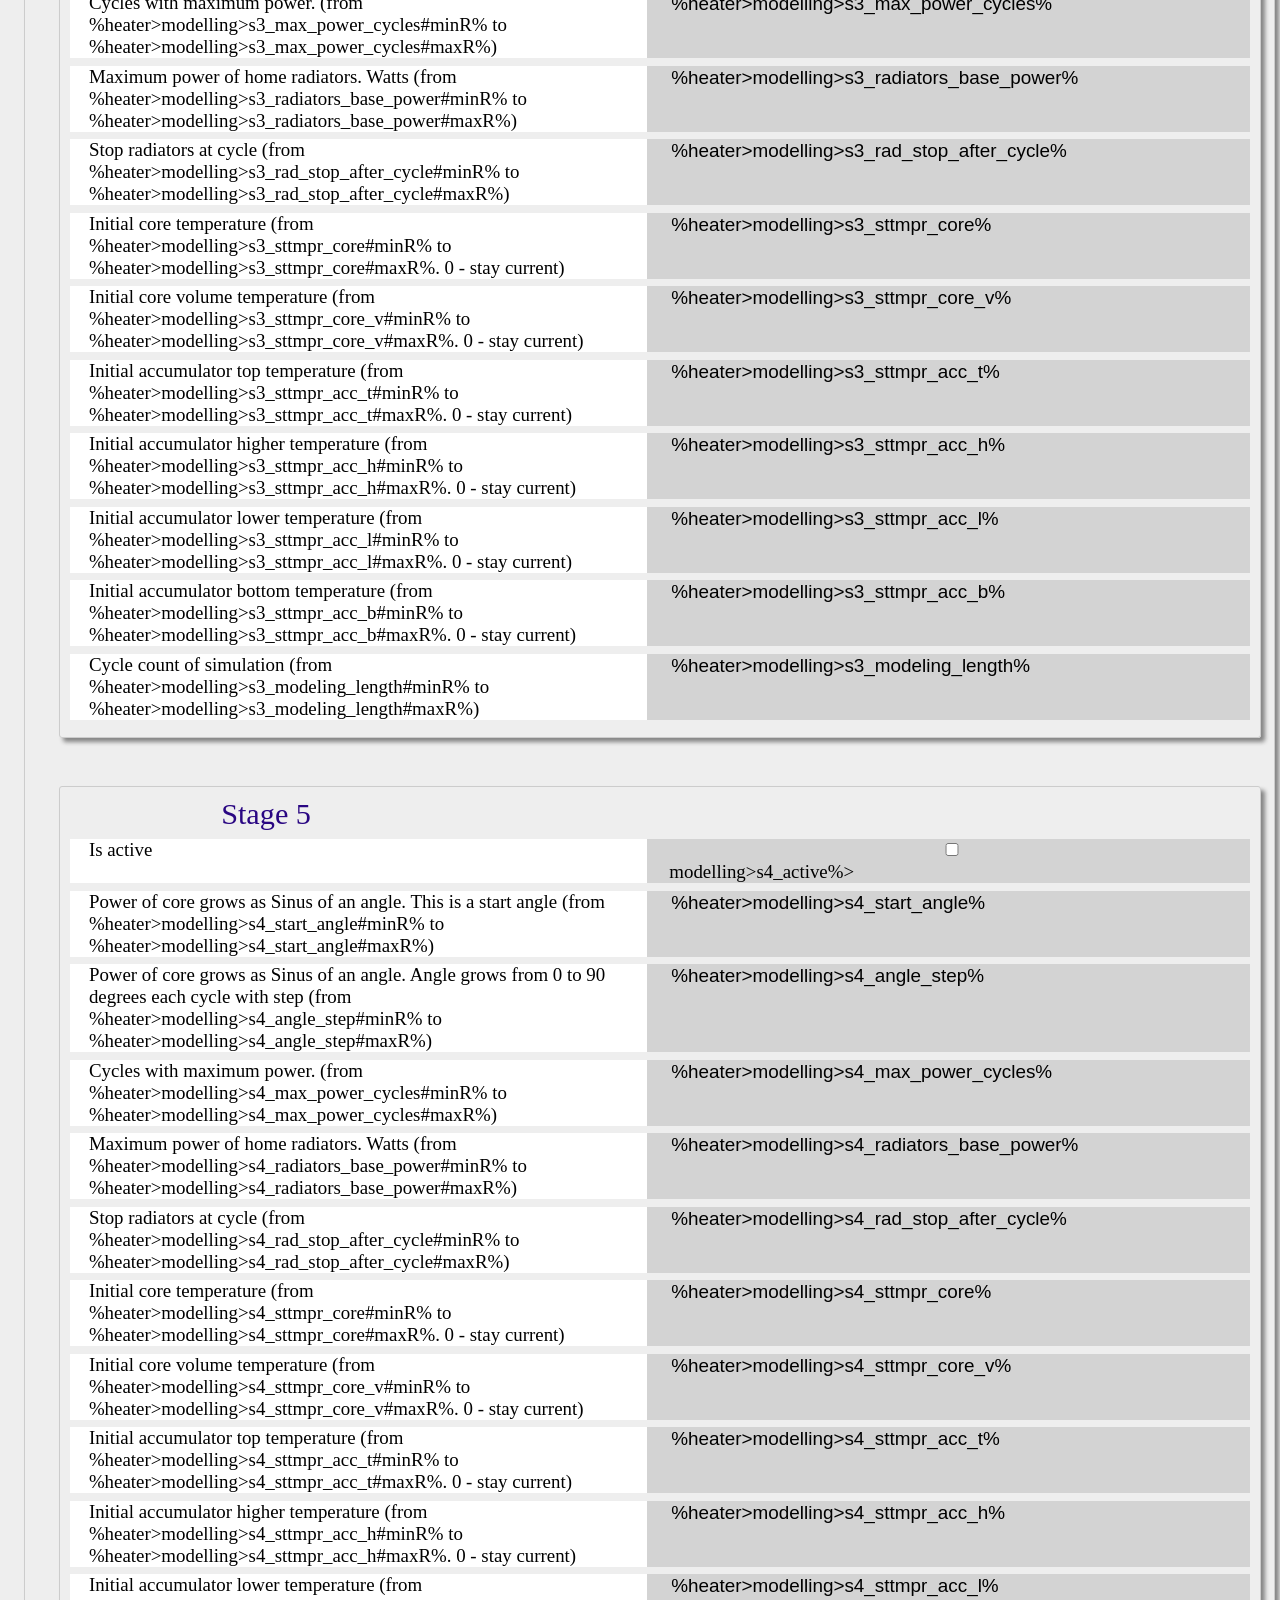
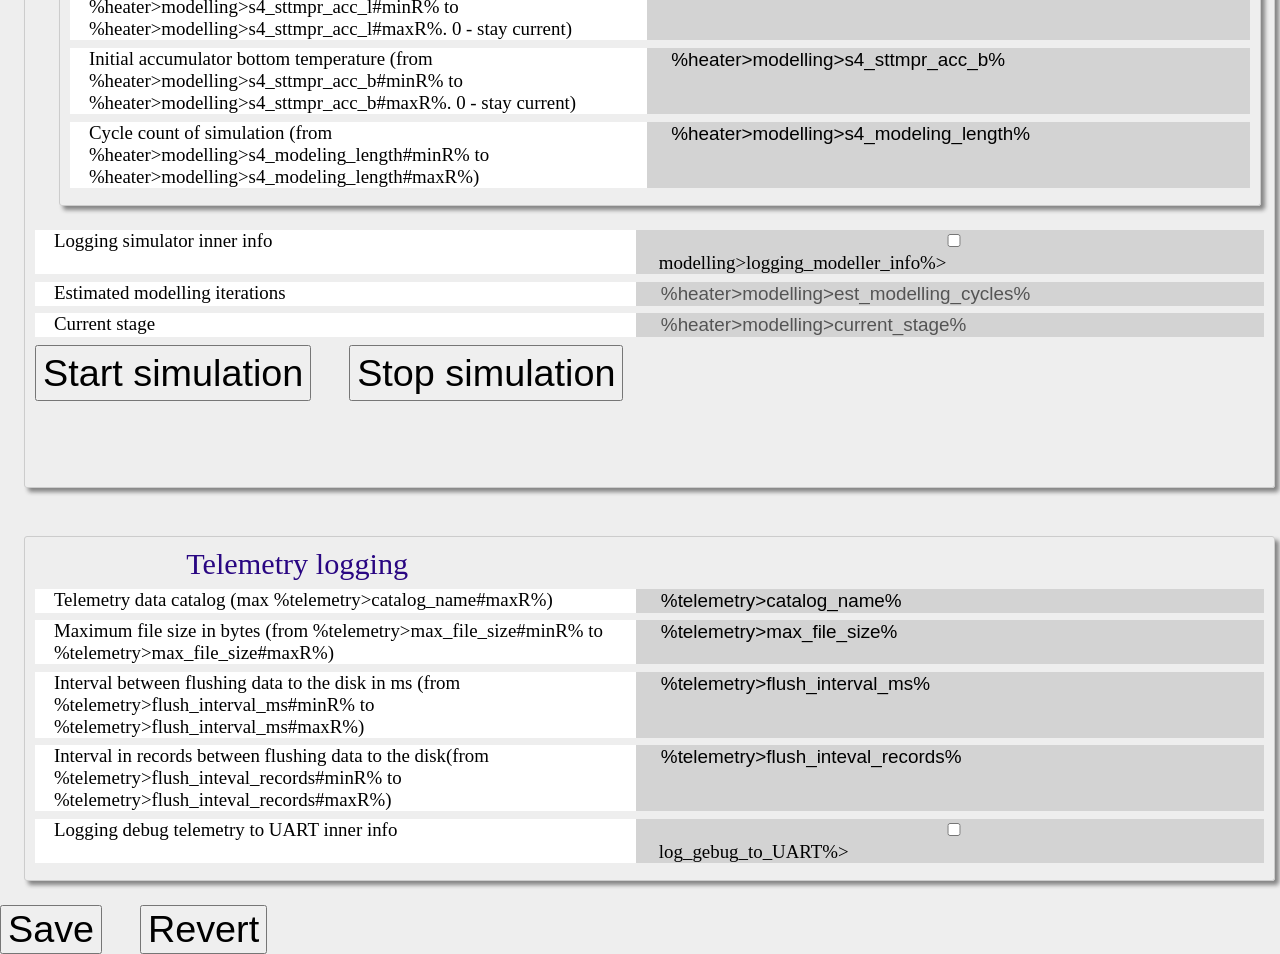
==== commit 33470f30: "fixes" ====
--- a/data/settings.html
+++ b/data/settings.html
@@ -745,6 +745,24 @@
                                                    value="%heater>warming>time_to_reach_pwr_sec%"></div>
             </div>
 
+            <div class="form-inputField-container">
+                <div class="formParamCaption">Smoke door position in percents (from %heater>warming>smoke_door_value_prc#minR% to
+                    %heater>warming>smoke_door_value_prc#maxR%)
+                </div>
+                <div class="formParamValue"><input id="heater>warming>smoke_door_value_prc"
+                                                   class="formStringParamValue"
+                                                   value="%heater>warming>smoke_door_value_prc%"></div>
+            </div>
+
+            <div class="form-inputField-container">
+                <div class="formParamCaption">Smoke door position in percents (from %heater>warming>upper_door_value_prc#minR% to
+                    %heater>warming>upper_door_value_prc#maxR%)
+                </div>
+                <div class="formParamValue"><input id="heater>warming>upper_door_value_prc"
+                                                   class="formStringParamValue"
+                                                   value="%heater>warming>upper_door_value_prc%"></div>
+            </div>
+
         </div>
 
         <div class="form-section">
@@ -782,7 +800,25 @@
         </div>
 
         <div class="form-section">
-            <div class="formHeader2">PID of oxygen door</div>
+            <div class="formHeader2">Burning mode settings (PID)</div>
+
+            <div class="form-inputField-container">
+                <div class="formParamCaption">Smoke door position in percents (from %heater>pid>smoke_door_value_prc#minR% to
+                    %heater>pid>smoke_door_value_prc#maxR%)
+                </div>
+                <div class="formParamValue"><input id="heater>pid>smoke_door_value_prc"
+                                                   class="formStringParamValue"
+                                                   value="%heater>pid>smoke_door_value_prc%"></div>
+            </div>
+
+            <div class="form-inputField-container">
+                <div class="formParamCaption">Smoke door position in percents (from %heater>pid>upper_door_value_prc#minR% to
+                    %heater>pid>upper_door_value_prc#maxR%)
+                </div>
+                <div class="formParamValue"><input id="heater>pid>upper_door_value_prc"
+                                                   class="formStringParamValue"
+                                                   value="%heater>pid>upper_door_value_prc%"></div>
+            </div>
 
             <div class="form-inputField-container">
                 <div class="formParamCaption">P coef (from %heater>pid>p#minR% to %heater>pid>p#maxR%)</div>
@@ -1161,6 +1197,66 @@
                 </div>
 
                 <div class="form-inputField-container">
+                    <div class="formParamCaption">Initial core temperature (from
+                        %heater>modelling>s0_sttmpr_core#minR% to
+                        %heater>modelling>s0_sttmpr_core#maxR%. 0 - stay current)
+                    </div>
+                    <div class="formParamValue"><input id="heater>modelling>s0_sttmpr_core"
+                                                       class="formStringParamValue"
+                                                       value="%heater>modelling>s0_sttmpr_core%"></div>
+                </div>
+
+                <div class="form-inputField-container">
+                    <div class="formParamCaption">Initial core volume temperature (from
+                        %heater>modelling>s0_sttmpr_core_v#minR% to
+                        %heater>modelling>s0_sttmpr_core_v#maxR%. 0 - stay current)
+                    </div>
+                    <div class="formParamValue"><input id="heater>modelling>s0_sttmpr_core_v"
+                                                       class="formStringParamValue"
+                                                       value="%heater>modelling>s0_sttmpr_core_v%"></div>
+                </div>
+
+                <div class="form-inputField-container">
+                    <div class="formParamCaption">Initial accumulator top temperature (from
+                        %heater>modelling>s0_sttmpr_acc_t#minR% to
+                        %heater>modelling>s0_sttmpr_acc_t#maxR%. 0 - stay current)
+                    </div>
+                    <div class="formParamValue"><input id="heater>modelling>s0_sttmpr_acc_t"
+                                                       class="formStringParamValue"
+                                                       value="%heater>modelling>s0_sttmpr_acc_t%"></div>
+                </div>
+
+                <div class="form-inputField-container">
+                    <div class="formParamCaption">Initial accumulator higher temperature (from
+                        %heater>modelling>s0_sttmpr_acc_h#minR% to
+                        %heater>modelling>s0_sttmpr_acc_h#maxR%. 0 - stay current)
+                    </div>
+                    <div class="formParamValue"><input id="heater>modelling>s0_sttmpr_acc_h"
+                                                       class="formStringParamValue"
+                                                       value="%heater>modelling>s0_sttmpr_acc_h%"></div>
+                </div>
+
+                <div class="form-inputField-container">
+                    <div class="formParamCaption">Initial accumulator lower temperature (from
+                        %heater>modelling>s0_sttmpr_acc_l#minR% to
+                        %heater>modelling>s0_sttmpr_acc_l#maxR%. 0 - stay current)
+                    </div>
+                    <div class="formParamValue"><input id="heater>modelling>s0_sttmpr_acc_l"
+                                                       class="formStringParamValue"
+                                                       value="%heater>modelling>s0_sttmpr_acc_l%"></div>
+                </div>
+
+                <div class="form-inputField-container">
+                    <div class="formParamCaption">Initial accumulator bottom temperature (from
+                        %heater>modelling>s0_sttmpr_acc_b#minR% to
+                        %heater>modelling>s0_sttmpr_acc_b#maxR%. 0 - stay current)
+                    </div>
+                    <div class="formParamValue"><input id="heater>modelling>s0_sttmpr_acc_b"
+                                                       class="formStringParamValue"
+                                                       value="%heater>modelling>s0_sttmpr_acc_b%"></div>
+                </div>
+
+                <div class="form-inputField-container">
                     <div class="formParamCaption">Cycle count of simulation (from
                         %heater>modelling>s0_modeling_length#minR% to %heater>modelling>s0_modeling_length#maxR%)
                     </div>
@@ -1229,6 +1325,66 @@
                 </div>
 
                 <div class="form-inputField-container">
+                    <div class="formParamCaption">Initial core temperature (from
+                        %heater>modelling>s1_sttmpr_core#minR% to
+                        %heater>modelling>s1_sttmpr_core#maxR%. 0 - stay current)
+                    </div>
+                    <div class="formParamValue"><input id="heater>modelling>s1_sttmpr_core"
+                                                       class="formStringParamValue"
+                                                       value="%heater>modelling>s1_sttmpr_core%"></div>
+                </div>
+
+                <div class="form-inputField-container">
+                    <div class="formParamCaption">Initial core volume temperature (from
+                        %heater>modelling>s1_sttmpr_core_v#minR% to
+                        %heater>modelling>s1_sttmpr_core_v#maxR%. 0 - stay current)
+                    </div>
+                    <div class="formParamValue"><input id="heater>modelling>s1_sttmpr_core_v"
+                                                       class="formStringParamValue"
+                                                       value="%heater>modelling>s1_sttmpr_core_v%"></div>
+                </div>
+
+                <div class="form-inputField-container">
+                    <div class="formParamCaption">Initial accumulator top temperature (from
+                        %heater>modelling>s1_sttmpr_acc_t#minR% to
+                        %heater>modelling>s1_sttmpr_acc_t#maxR%. 0 - stay current)
+                    </div>
+                    <div class="formParamValue"><input id="heater>modelling>s1_sttmpr_acc_t"
+                                                       class="formStringParamValue"
+                                                       value="%heater>modelling>s1_sttmpr_acc_t%"></div>
+                </div>
+
+                <div class="form-inputField-container">
+                    <div class="formParamCaption">Initial accumulator higher temperature (from
+                        %heater>modelling>s1_sttmpr_acc_h#minR% to
+                        %heater>modelling>s1_sttmpr_acc_h#maxR%. 0 - stay current)
+                    </div>
+                    <div class="formParamValue"><input id="heater>modelling>s1_sttmpr_acc_h"
+                                                       class="formStringParamValue"
+                                                       value="%heater>modelling>s1_sttmpr_acc_h%"></div>
+                </div>
+
+                <div class="form-inputField-container">
+                    <div class="formParamCaption">Initial accumulator lower temperature (from
+                        %heater>modelling>s1_sttmpr_acc_l#minR% to
+                        %heater>modelling>s1_sttmpr_acc_l#maxR%. 0 - stay current)
+                    </div>
+                    <div class="formParamValue"><input id="heater>modelling>s1_sttmpr_acc_l"
+                                                       class="formStringParamValue"
+                                                       value="%heater>modelling>s1_sttmpr_acc_l%"></div>
+                </div>
+
+                <div class="form-inputField-container">
+                    <div class="formParamCaption">Initial accumulator bottom temperature (from
+                        %heater>modelling>s1_sttmpr_acc_b#minR% to
+                        %heater>modelling>s1_sttmpr_acc_b#maxR%. 0 - stay current)
+                    </div>
+                    <div class="formParamValue"><input id="heater>modelling>s1_sttmpr_acc_b"
+                                                       class="formStringParamValue"
+                                                       value="%heater>modelling>s1_sttmpr_acc_b%"></div>
+                </div>
+
+                <div class="form-inputField-container">
                     <div class="formParamCaption">Cycle count of simulation (from
                         %heater>modelling>s1_modeling_length#minR% to %heater>modelling>s1_modeling_length#maxR%)
                     </div>
@@ -1297,6 +1453,66 @@
                 </div>
 
                 <div class="form-inputField-container">
+                    <div class="formParamCaption">Initial core temperature (from
+                        %heater>modelling>s2_sttmpr_core#minR% to
+                        %heater>modelling>s2_sttmpr_core#maxR%. 0 - stay current)
+                    </div>
+                    <div class="formParamValue"><input id="heater>modelling>s2_sttmpr_core"
+                                                       class="formStringParamValue"
+                                                       value="%heater>modelling>s2_sttmpr_core%"></div>
+                </div>
+
+                <div class="form-inputField-container">
+                    <div class="formParamCaption">Initial core volume temperature (from
+                        %heater>modelling>s2_sttmpr_core_v#minR% to
+                        %heater>modelling>s2_sttmpr_core_v#maxR%. 0 - stay current)
+                    </div>
+                    <div class="formParamValue"><input id="heater>modelling>s2_sttmpr_core_v"
+                                                       class="formStringParamValue"
+                                                       value="%heater>modelling>s2_sttmpr_core_v%"></div>
+                </div>
+
+                <div class="form-inputField-container">
+                    <div class="formParamCaption">Initial accumulator top temperature (from
+                        %heater>modelling>s2_sttmpr_acc_t#minR% to
+                        %heater>modelling>s2_sttmpr_acc_t#maxR%. 0 - stay current)
+                    </div>
+                    <div class="formParamValue"><input id="heater>modelling>s2_sttmpr_acc_t"
+                                                       class="formStringParamValue"
+                                                       value="%heater>modelling>s2_sttmpr_acc_t%"></div>
+                </div>
+
+                <div class="form-inputField-container">
+                    <div class="formParamCaption">Initial accumulator higher temperature (from
+                        %heater>modelling>s2_sttmpr_acc_h#minR% to
+                        %heater>modelling>s2_sttmpr_acc_h#maxR%. 0 - stay current)
+                    </div>
+                    <div class="formParamValue"><input id="heater>modelling>s2_sttmpr_acc_h"
+                                                       class="formStringParamValue"
+                                                       value="%heater>modelling>s2_sttmpr_acc_h%"></div>
+                </div>
+
+                <div class="form-inputField-container">
+                    <div class="formParamCaption">Initial accumulator lower temperature (from
+                        %heater>modelling>s2_sttmpr_acc_l#minR% to
+                        %heater>modelling>s2_sttmpr_acc_l#maxR%. 0 - stay current)
+                    </div>
+                    <div class="formParamValue"><input id="heater>modelling>s2_sttmpr_acc_l"
+                                                       class="formStringParamValue"
+                                                       value="%heater>modelling>s2_sttmpr_acc_l%"></div>
+                </div>
+
+                <div class="form-inputField-container">
+                    <div class="formParamCaption">Initial accumulator bottom temperature (from
+                        %heater>modelling>s2_sttmpr_acc_b#minR% to
+                        %heater>modelling>s2_sttmpr_acc_b#maxR%. 0 - stay current)
+                    </div>
+                    <div class="formParamValue"><input id="heater>modelling>s2_sttmpr_acc_b"
+                                                       class="formStringParamValue"
+                                                       value="%heater>modelling>s2_sttmpr_acc_b%"></div>
+                </div>
+
+                <div class="form-inputField-container">
                     <div class="formParamCaption">Cycle count of simulation (from
                         %heater>modelling>s2_modeling_length#minR% to %heater>modelling>s2_modeling_length#maxR%)
                     </div>
@@ -1365,6 +1581,66 @@
                 </div>
 
                 <div class="form-inputField-container">
+                    <div class="formParamCaption">Initial core temperature (from
+                        %heater>modelling>s3_sttmpr_core#minR% to
+                        %heater>modelling>s3_sttmpr_core#maxR%. 0 - stay current)
+                    </div>
+                    <div class="formParamValue"><input id="heater>modelling>s3_sttmpr_core"
+                                                       class="formStringParamValue"
+                                                       value="%heater>modelling>s3_sttmpr_core%"></div>
+                </div>
+
+                <div class="form-inputField-container">
+                    <div class="formParamCaption">Initial core volume temperature (from
+                        %heater>modelling>s3_sttmpr_core_v#minR% to
+                        %heater>modelling>s3_sttmpr_core_v#maxR%. 0 - stay current)
+                    </div>
+                    <div class="formParamValue"><input id="heater>modelling>s3_sttmpr_core_v"
+                                                       class="formStringParamValue"
+                                                       value="%heater>modelling>s3_sttmpr_core_v%"></div>
+                </div>
+
+                <div class="form-inputField-container">
+                    <div class="formParamCaption">Initial accumulator top temperature (from
+                        %heater>modelling>s3_sttmpr_acc_t#minR% to
+                        %heater>modelling>s3_sttmpr_acc_t#maxR%. 0 - stay current)
+                    </div>
+                    <div class="formParamValue"><input id="heater>modelling>s3_sttmpr_acc_t"
+                                                       class="formStringParamValue"
+                                                       value="%heater>modelling>s3_sttmpr_acc_t%"></div>
+                </div>
+
+                <div class="form-inputField-container">
+                    <div class="formParamCaption">Initial accumulator higher temperature (from
+                        %heater>modelling>s3_sttmpr_acc_h#minR% to
+                        %heater>modelling>s3_sttmpr_acc_h#maxR%. 0 - stay current)
+                    </div>
+                    <div class="formParamValue"><input id="heater>modelling>s3_sttmpr_acc_h"
+                                                       class="formStringParamValue"
+                                                       value="%heater>modelling>s3_sttmpr_acc_h%"></div>
+                </div>
+
+                <div class="form-inputField-container">
+                    <div class="formParamCaption">Initial accumulator lower temperature (from
+                        %heater>modelling>s3_sttmpr_acc_l#minR% to
+                        %heater>modelling>s3_sttmpr_acc_l#maxR%. 0 - stay current)
+                    </div>
+                    <div class="formParamValue"><input id="heater>modelling>s3_sttmpr_acc_l"
+                                                       class="formStringParamValue"
+                                                       value="%heater>modelling>s3_sttmpr_acc_l%"></div>
+                </div>
+
+                <div class="form-inputField-container">
+                    <div class="formParamCaption">Initial accumulator bottom temperature (from
+                        %heater>modelling>s3_sttmpr_acc_b#minR% to
+                        %heater>modelling>s3_sttmpr_acc_b#maxR%. 0 - stay current)
+                    </div>
+                    <div class="formParamValue"><input id="heater>modelling>s3_sttmpr_acc_b"
+                                                       class="formStringParamValue"
+                                                       value="%heater>modelling>s3_sttmpr_acc_b%"></div>
+                </div>
+
+                <div class="form-inputField-container">
                     <div class="formParamCaption">Cycle count of simulation (from
                         %heater>modelling>s3_modeling_length#minR% to %heater>modelling>s3_modeling_length#maxR%)
                     </div>
@@ -1430,6 +1706,66 @@
                     <div class="formParamValue"><input id="heater>modelling>s4_rad_stop_after_cycle"
                                                        class="formStringParamValue"
                                                        value="%heater>modelling>s4_rad_stop_after_cycle%"></div>
+                </div>
+
+                <div class="form-inputField-container">
+                    <div class="formParamCaption">Initial core temperature (from
+                        %heater>modelling>s4_sttmpr_core#minR% to
+                        %heater>modelling>s4_sttmpr_core#maxR%. 0 - stay current)
+                    </div>
+                    <div class="formParamValue"><input id="heater>modelling>s4_sttmpr_core"
+                                                       class="formStringParamValue"
+                                                       value="%heater>modelling>s4_sttmpr_core%"></div>
+                </div>
+
+                <div class="form-inputField-container">
+                    <div class="formParamCaption">Initial core volume temperature (from
+                        %heater>modelling>s4_sttmpr_core_v#minR% to
+                        %heater>modelling>s4_sttmpr_core_v#maxR%. 0 - stay current)
+                    </div>
+                    <div class="formParamValue"><input id="heater>modelling>s4_sttmpr_core_v"
+                                                       class="formStringParamValue"
+                                                       value="%heater>modelling>s4_sttmpr_core_v%"></div>
+                </div>
+
+                <div class="form-inputField-container">
+                    <div class="formParamCaption">Initial accumulator top temperature (from
+                        %heater>modelling>s4_sttmpr_acc_t#minR% to
+                        %heater>modelling>s4_sttmpr_acc_t#maxR%. 0 - stay current)
+                    </div>
+                    <div class="formParamValue"><input id="heater>modelling>s4_sttmpr_acc_t"
+                                                       class="formStringParamValue"
+                                                       value="%heater>modelling>s4_sttmpr_acc_t%"></div>
+                </div>
+
+                <div class="form-inputField-container">
+                    <div class="formParamCaption">Initial accumulator higher temperature (from
+                        %heater>modelling>s4_sttmpr_acc_h#minR% to
+                        %heater>modelling>s4_sttmpr_acc_h#maxR%. 0 - stay current)
+                    </div>
+                    <div class="formParamValue"><input id="heater>modelling>s4_sttmpr_acc_h"
+                                                       class="formStringParamValue"
+                                                       value="%heater>modelling>s4_sttmpr_acc_h%"></div>
+                </div>
+
+                <div class="form-inputField-container">
+                    <div class="formParamCaption">Initial accumulator lower temperature (from
+                        %heater>modelling>s4_sttmpr_acc_l#minR% to
+                        %heater>modelling>s4_sttmpr_acc_l#maxR%. 0 - stay current)
+                    </div>
+                    <div class="formParamValue"><input id="heater>modelling>s4_sttmpr_acc_l"
+                                                       class="formStringParamValue"
+                                                       value="%heater>modelling>s4_sttmpr_acc_l%"></div>
+                </div>
+
+                <div class="form-inputField-container">
+                    <div class="formParamCaption">Initial accumulator bottom temperature (from
+                        %heater>modelling>s4_sttmpr_acc_b#minR% to
+                        %heater>modelling>s4_sttmpr_acc_b#maxR%. 0 - stay current)
+                    </div>
+                    <div class="formParamValue"><input id="heater>modelling>s4_sttmpr_acc_b"
+                                                       class="formStringParamValue"
+                                                       value="%heater>modelling>s4_sttmpr_acc_b%"></div>
                 </div>
 
                 <div class="form-inputField-container">
--- a/data/css/all.css
+++ b/data/css/all.css
@@ -322,10 +322,26 @@
 }
 
 .svg-mode-text{
-    fill: none;
+    fill: green;
     stroke:green;
     stroke-width:1;
     font-size: 20px;
+    /*font-weight: 100;*/
+}
+
+.svg-oxy-door-control-green-text{
+    fill: green;
+    stroke:green;
+    stroke-width:1;
+    font-size: 30px;
+    /*font-weight: 100;*/
+}
+
+.svg-oxy-door-control-red-text{
+    fill: red;
+    stroke:red;
+    stroke-width:1;
+    font-size: 30px;
     /*font-weight: 100;*/
 }
 
@@ -373,3 +389,16 @@
     stroke-width:2;
 
 }
+
+.svg-core-oxy-door-control{
+    fill:white;
+    stroke:black;
+    stroke-width:1;
+}
+
+.svg-main-door-opened{
+    fill:none;
+    stroke:red;
+    stroke-width:10;
+}
+
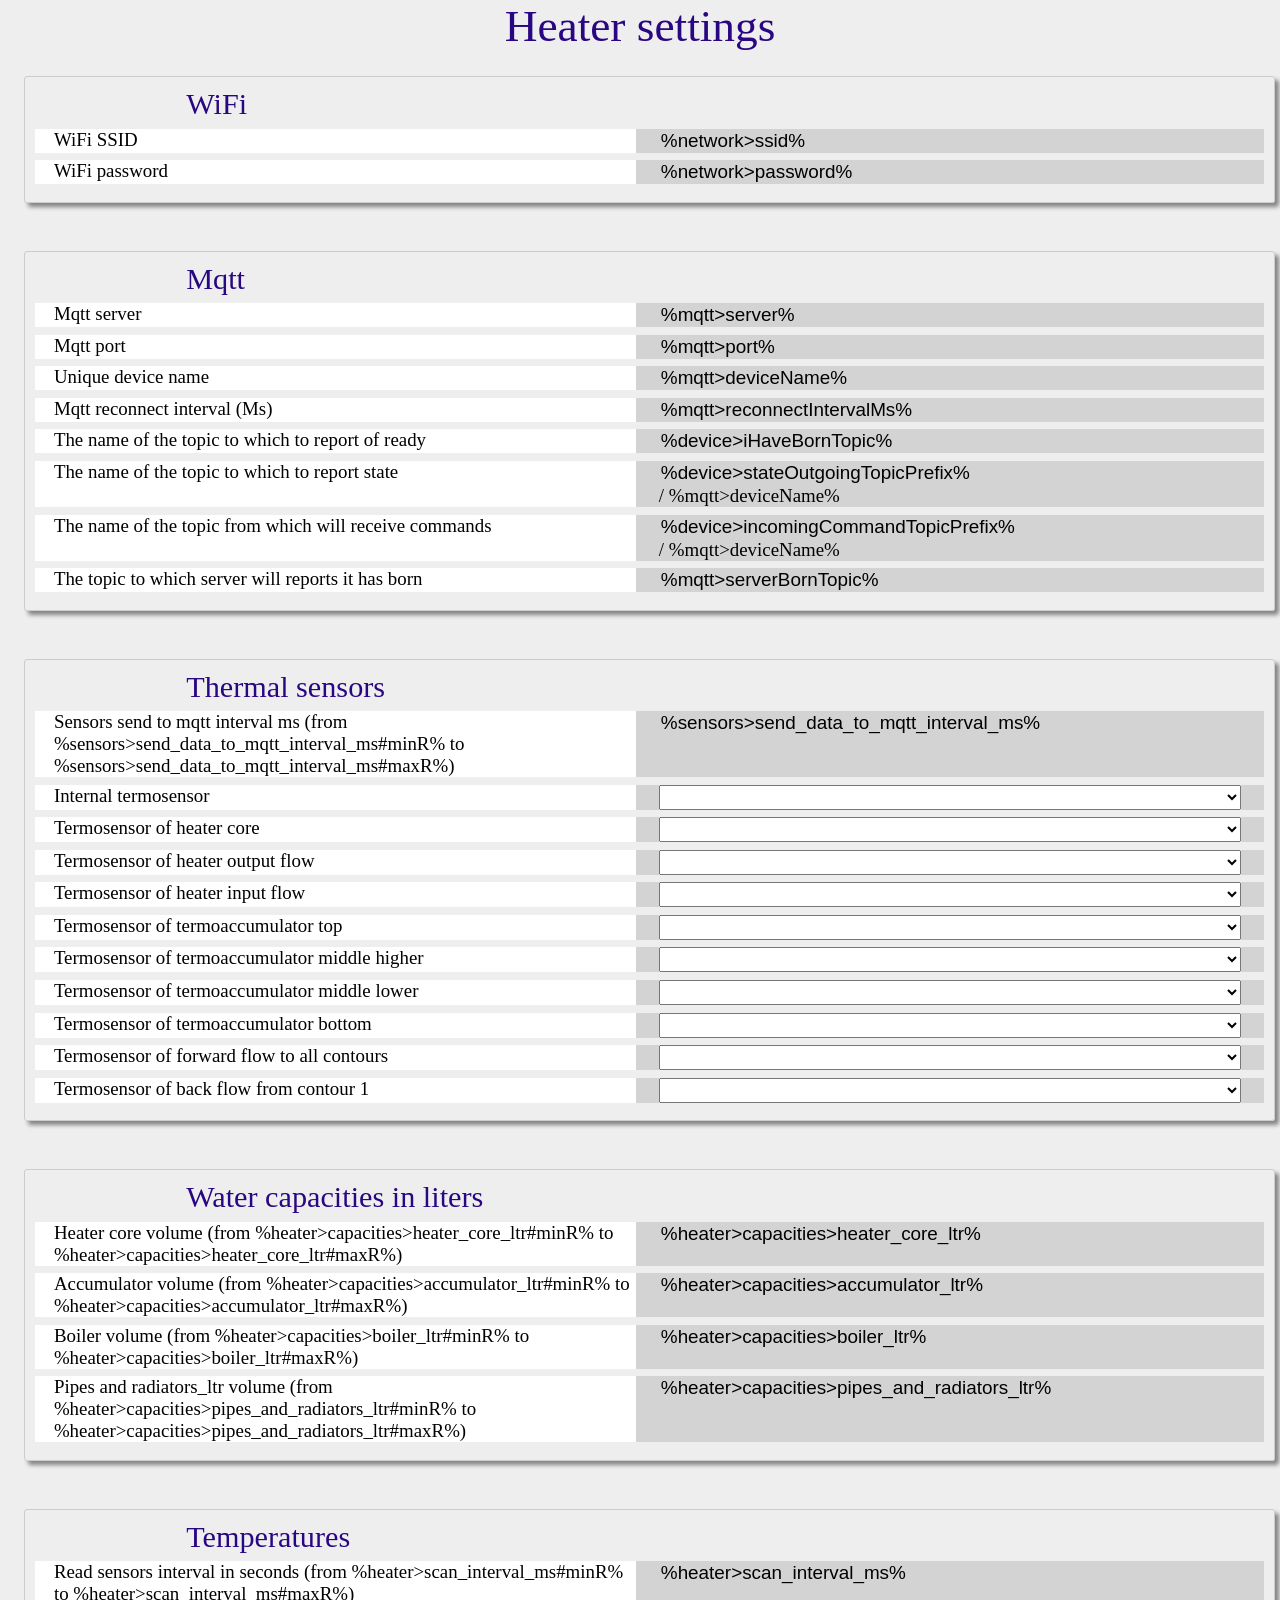
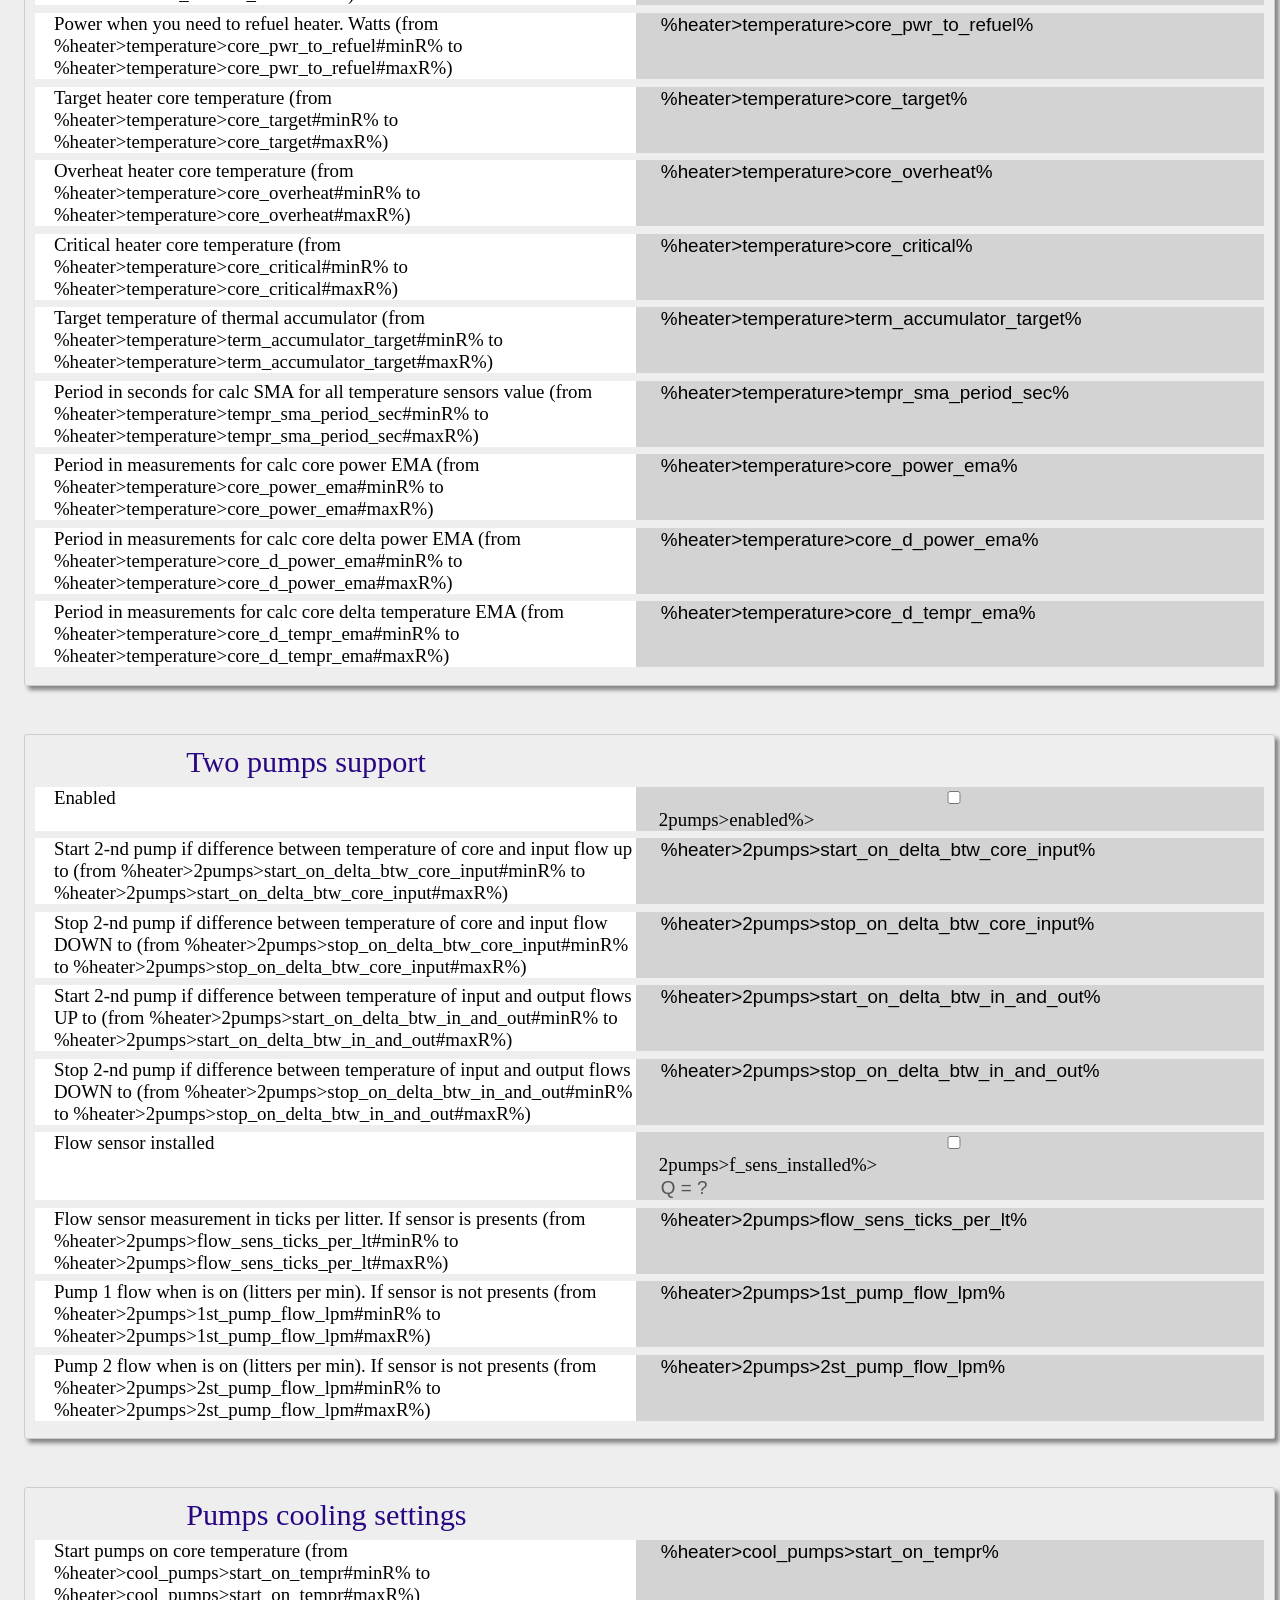
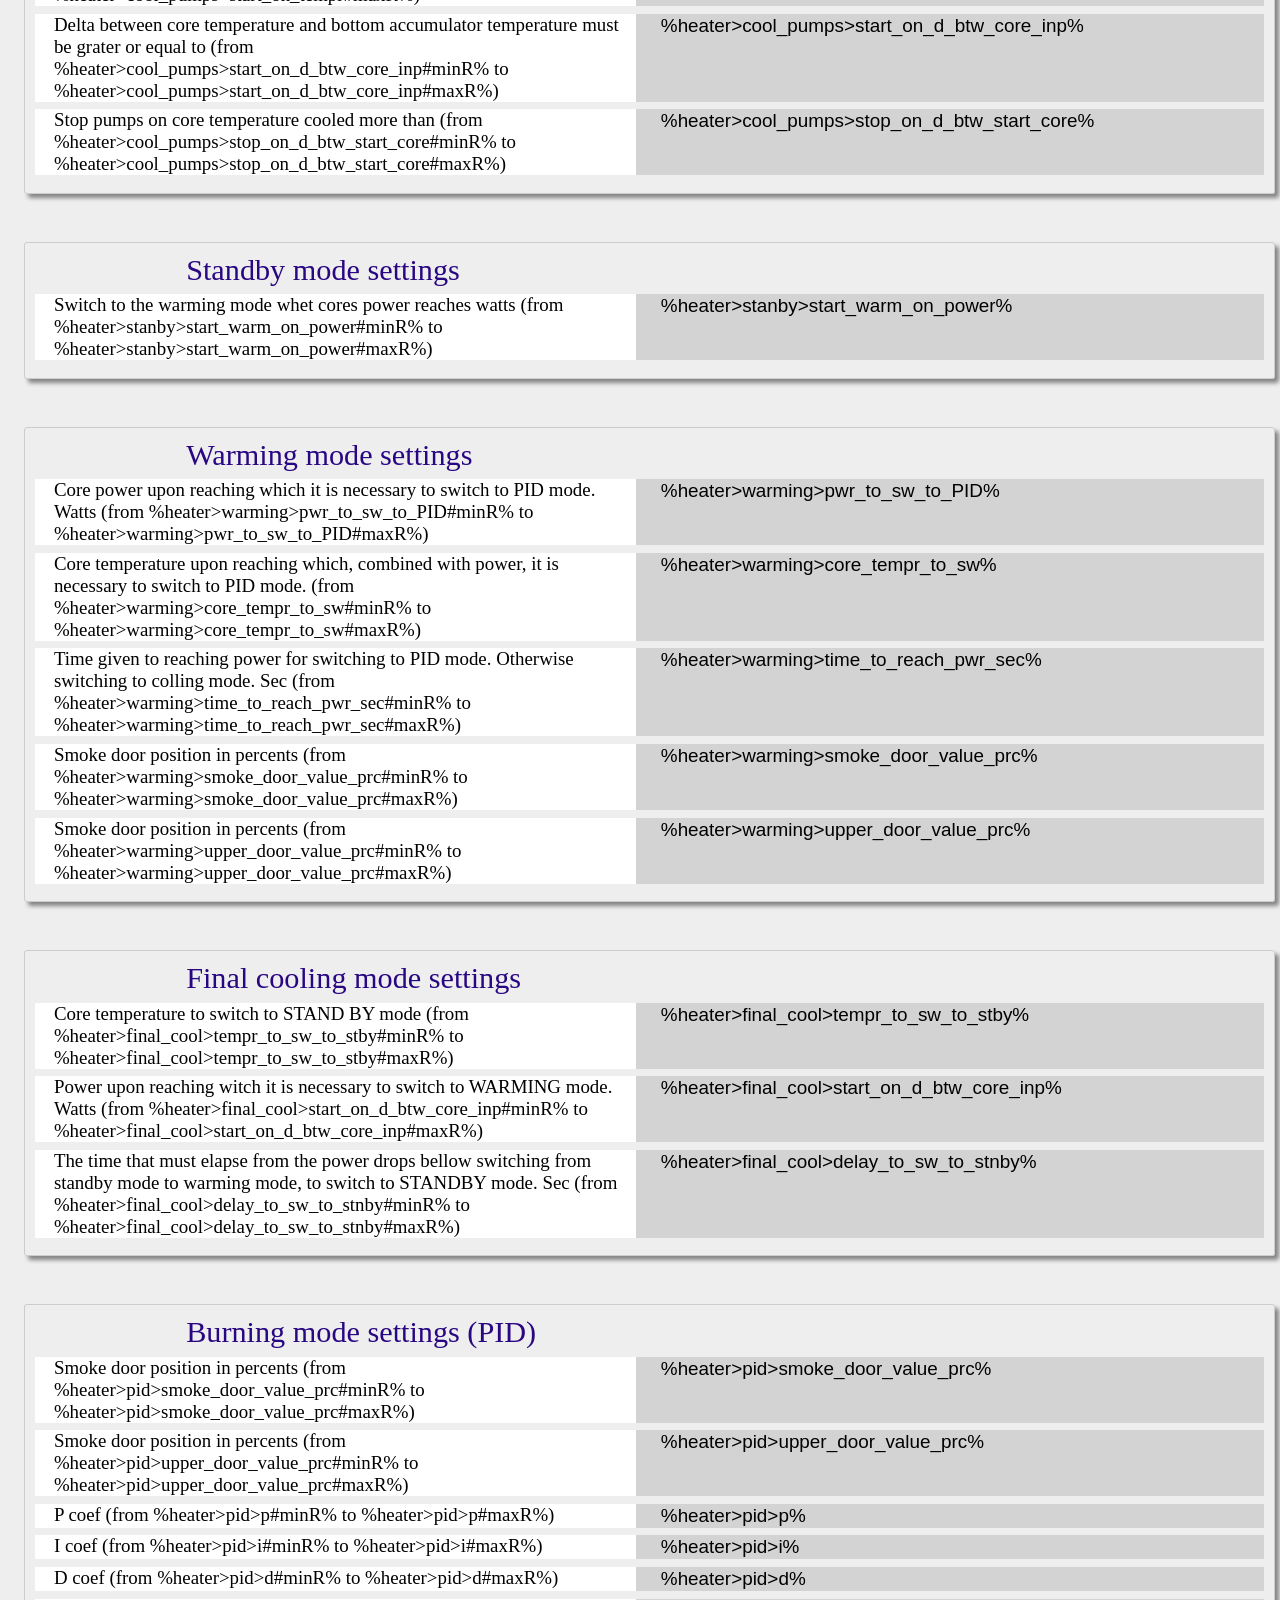
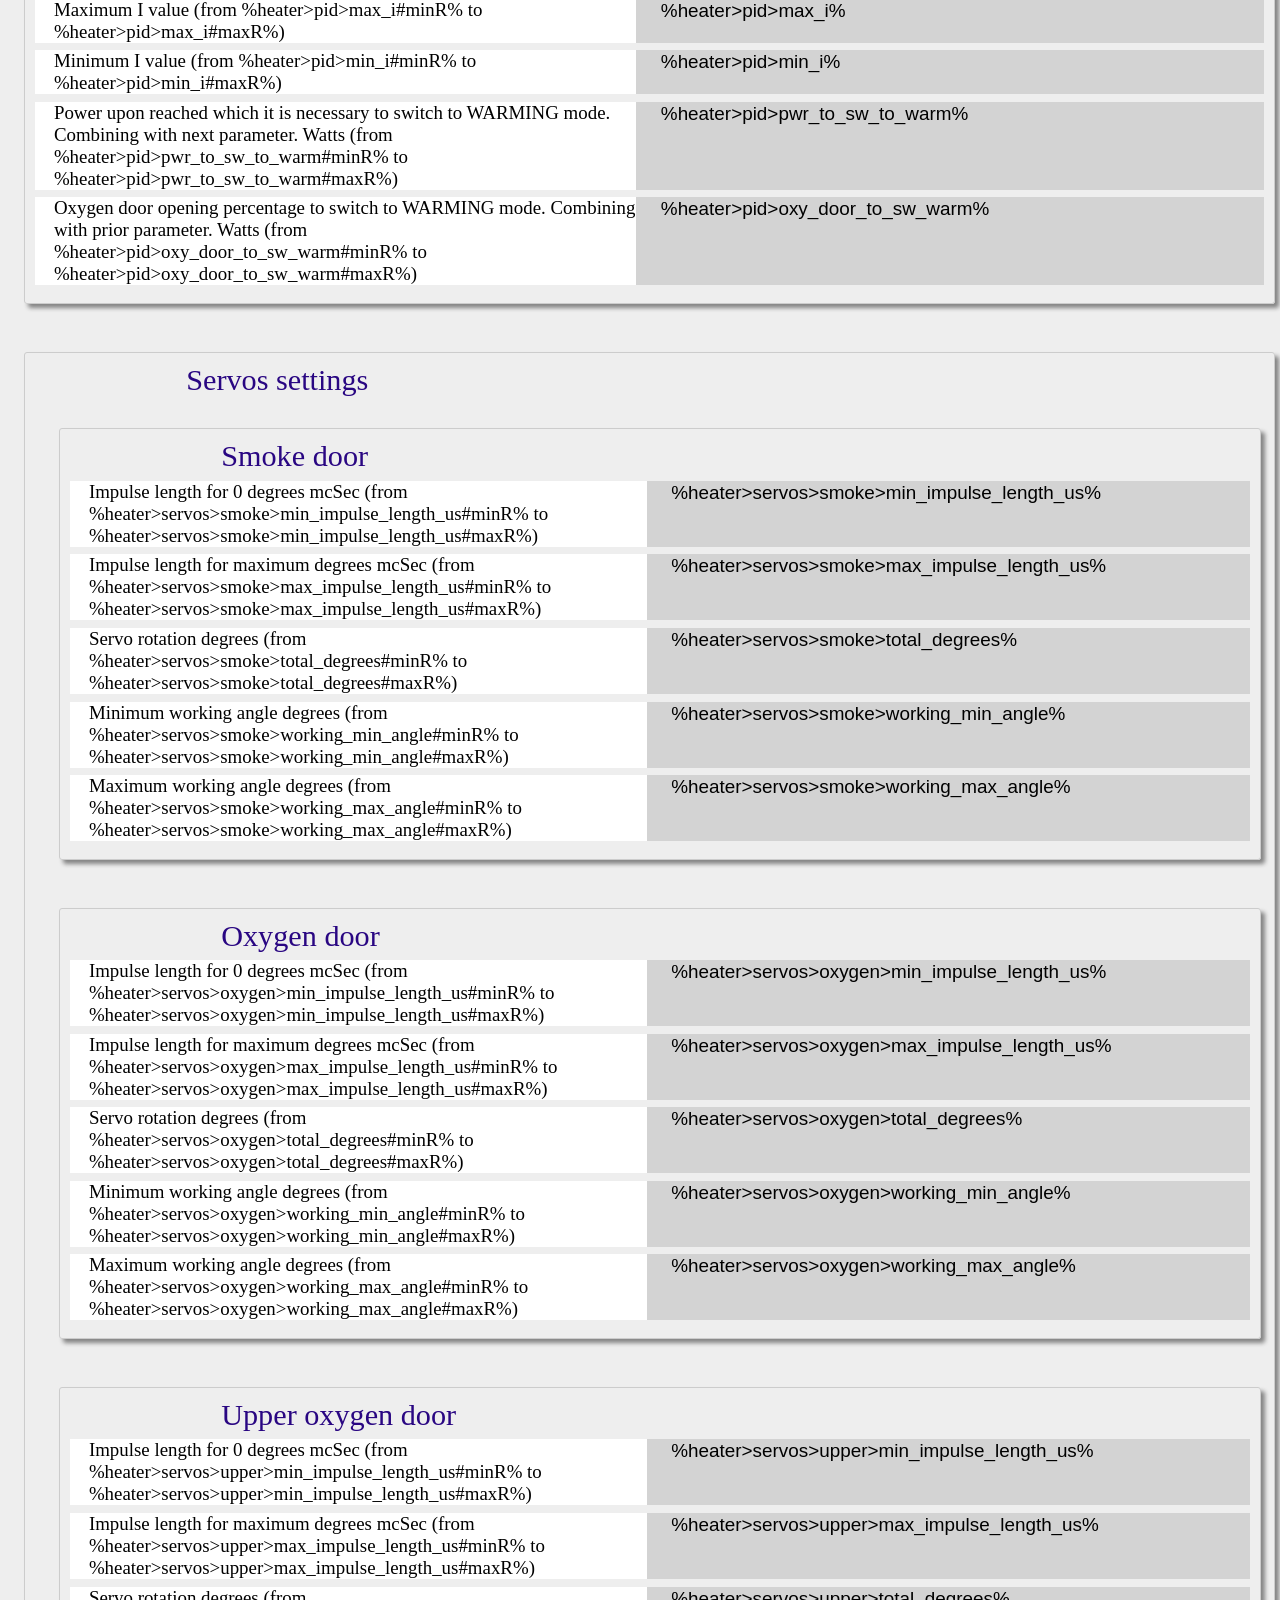
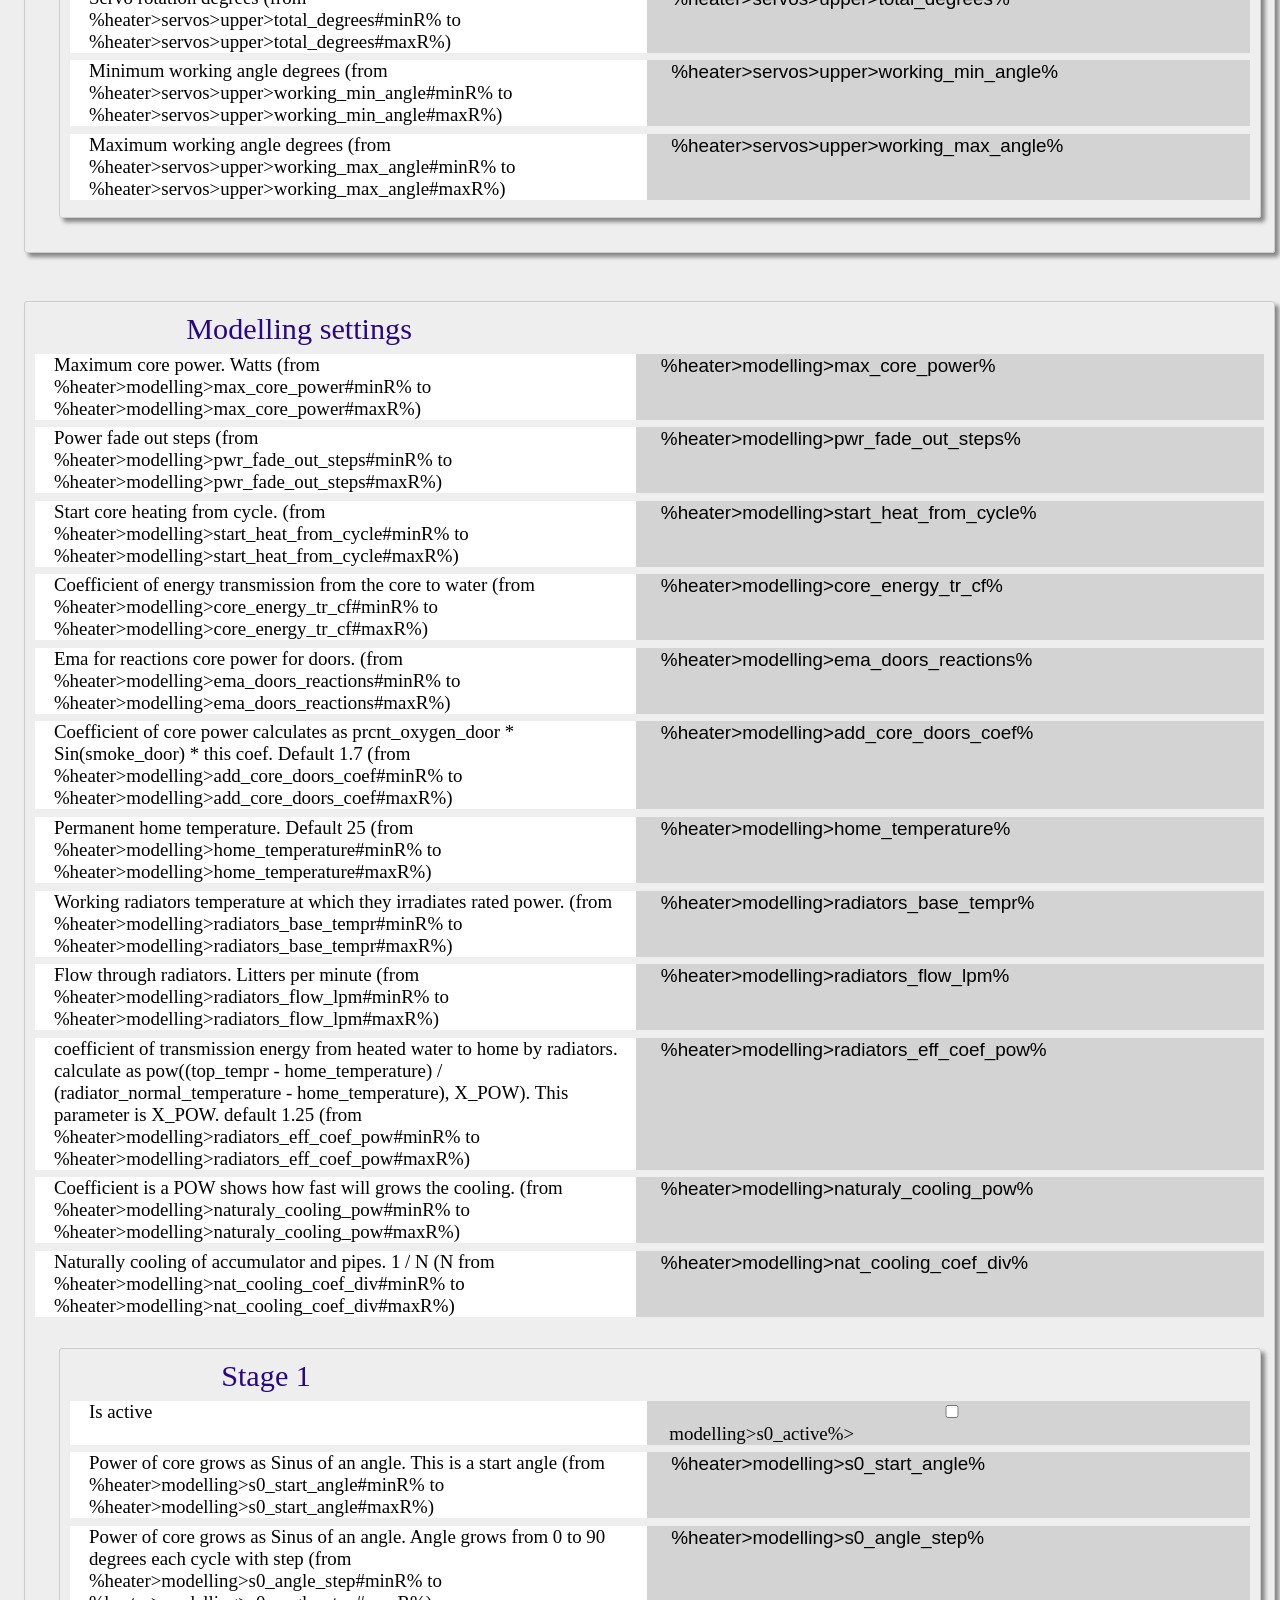
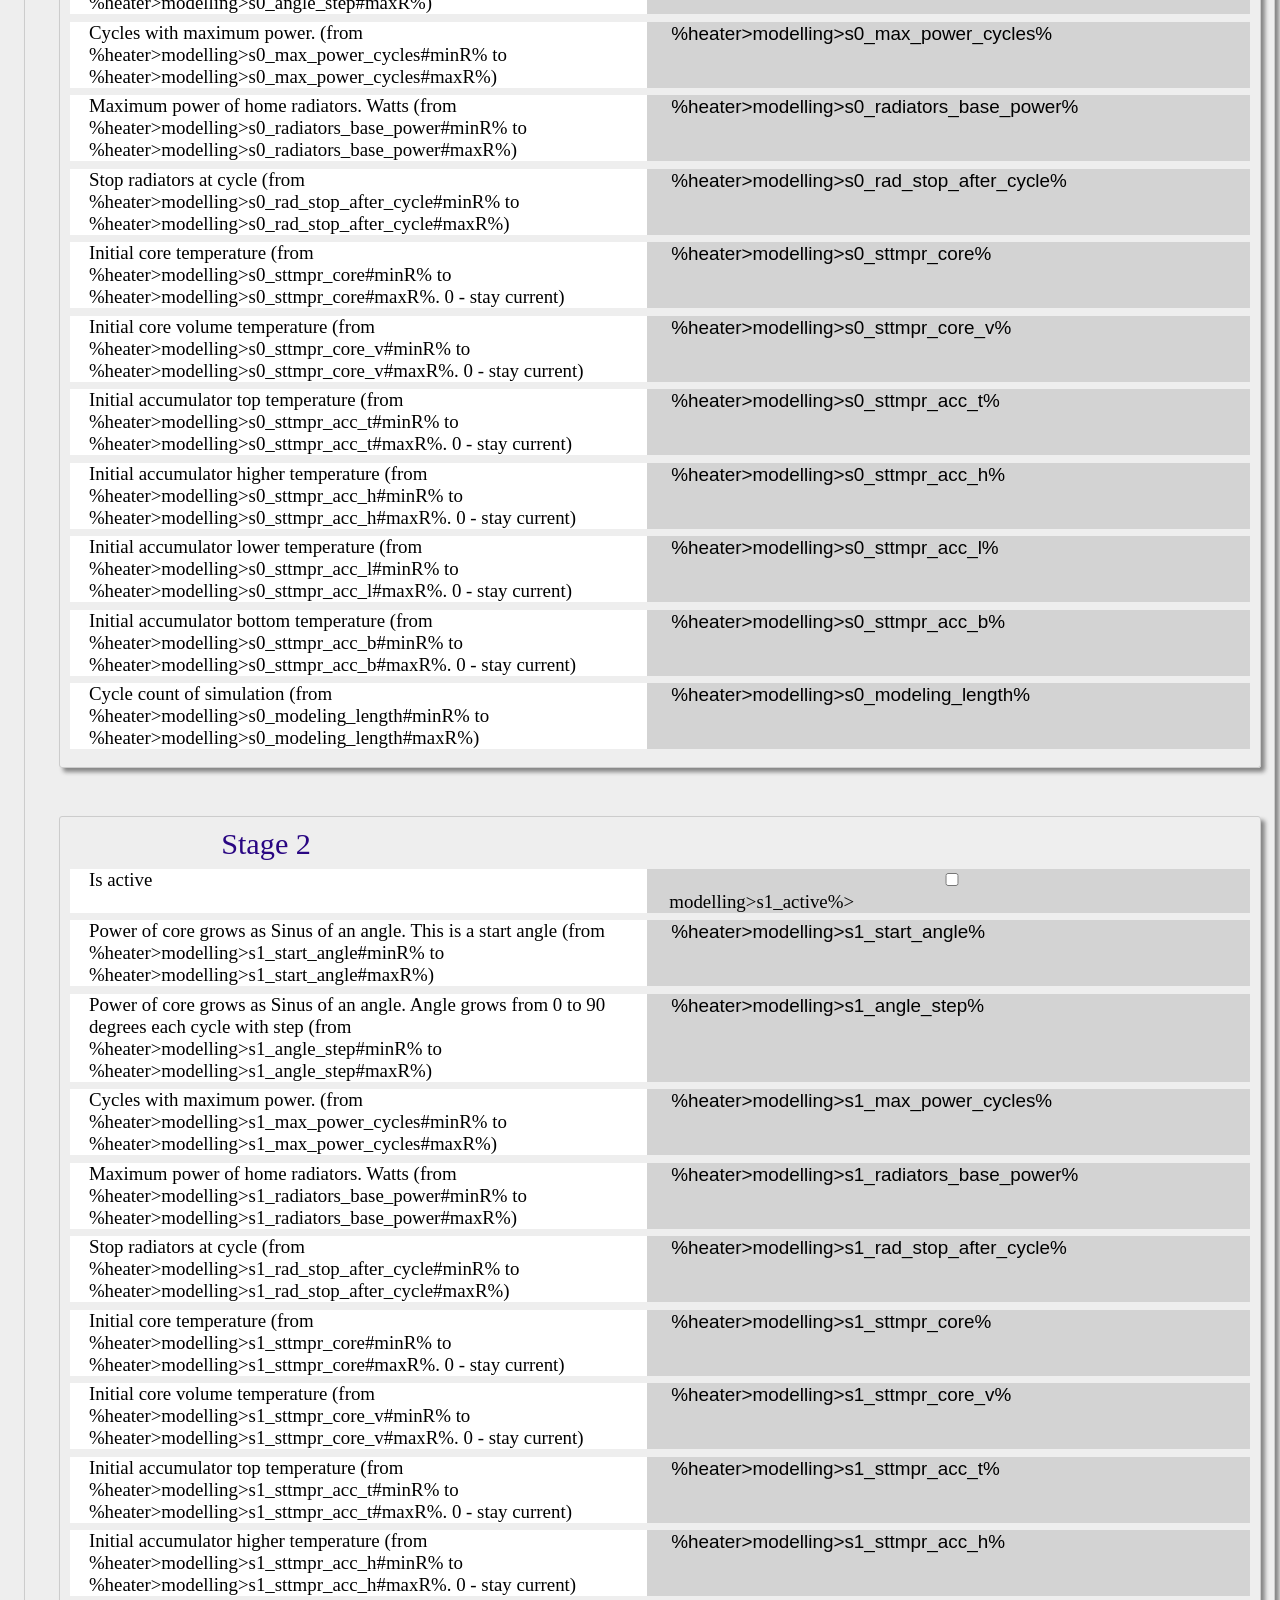
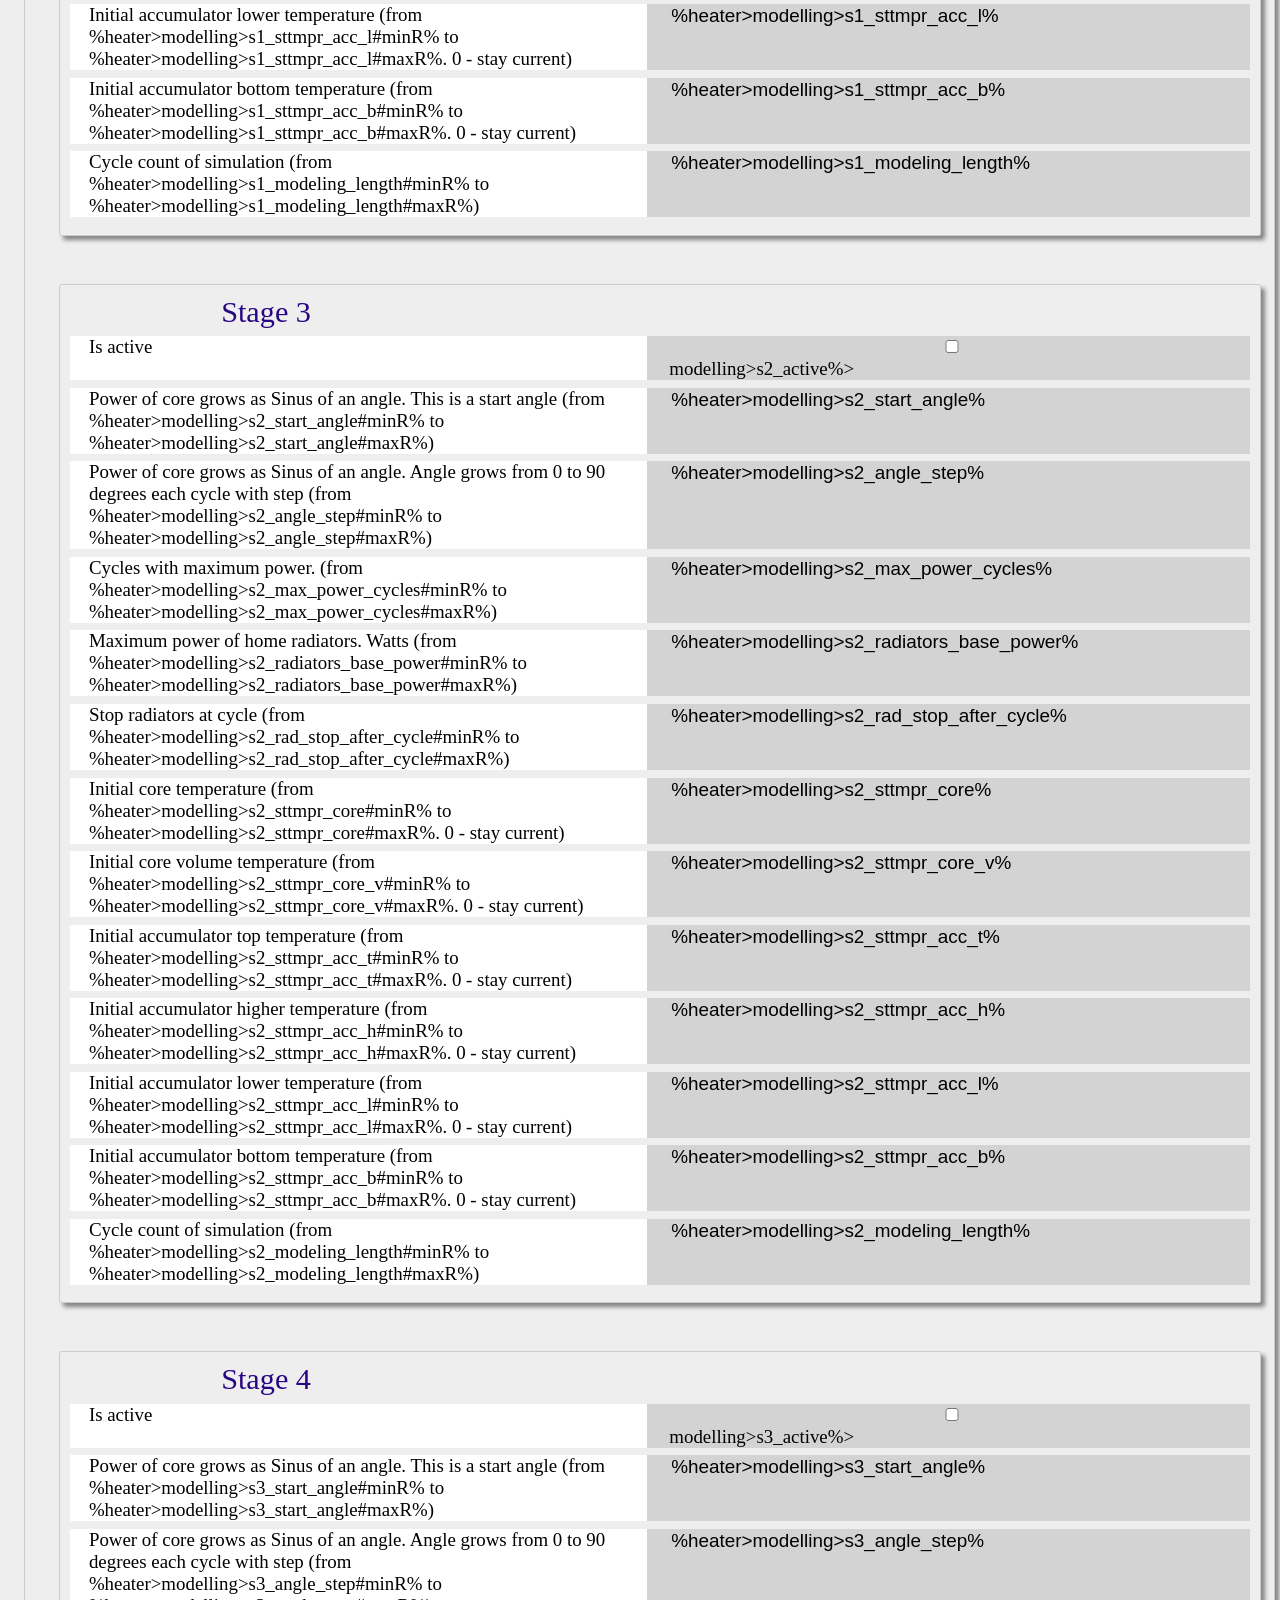
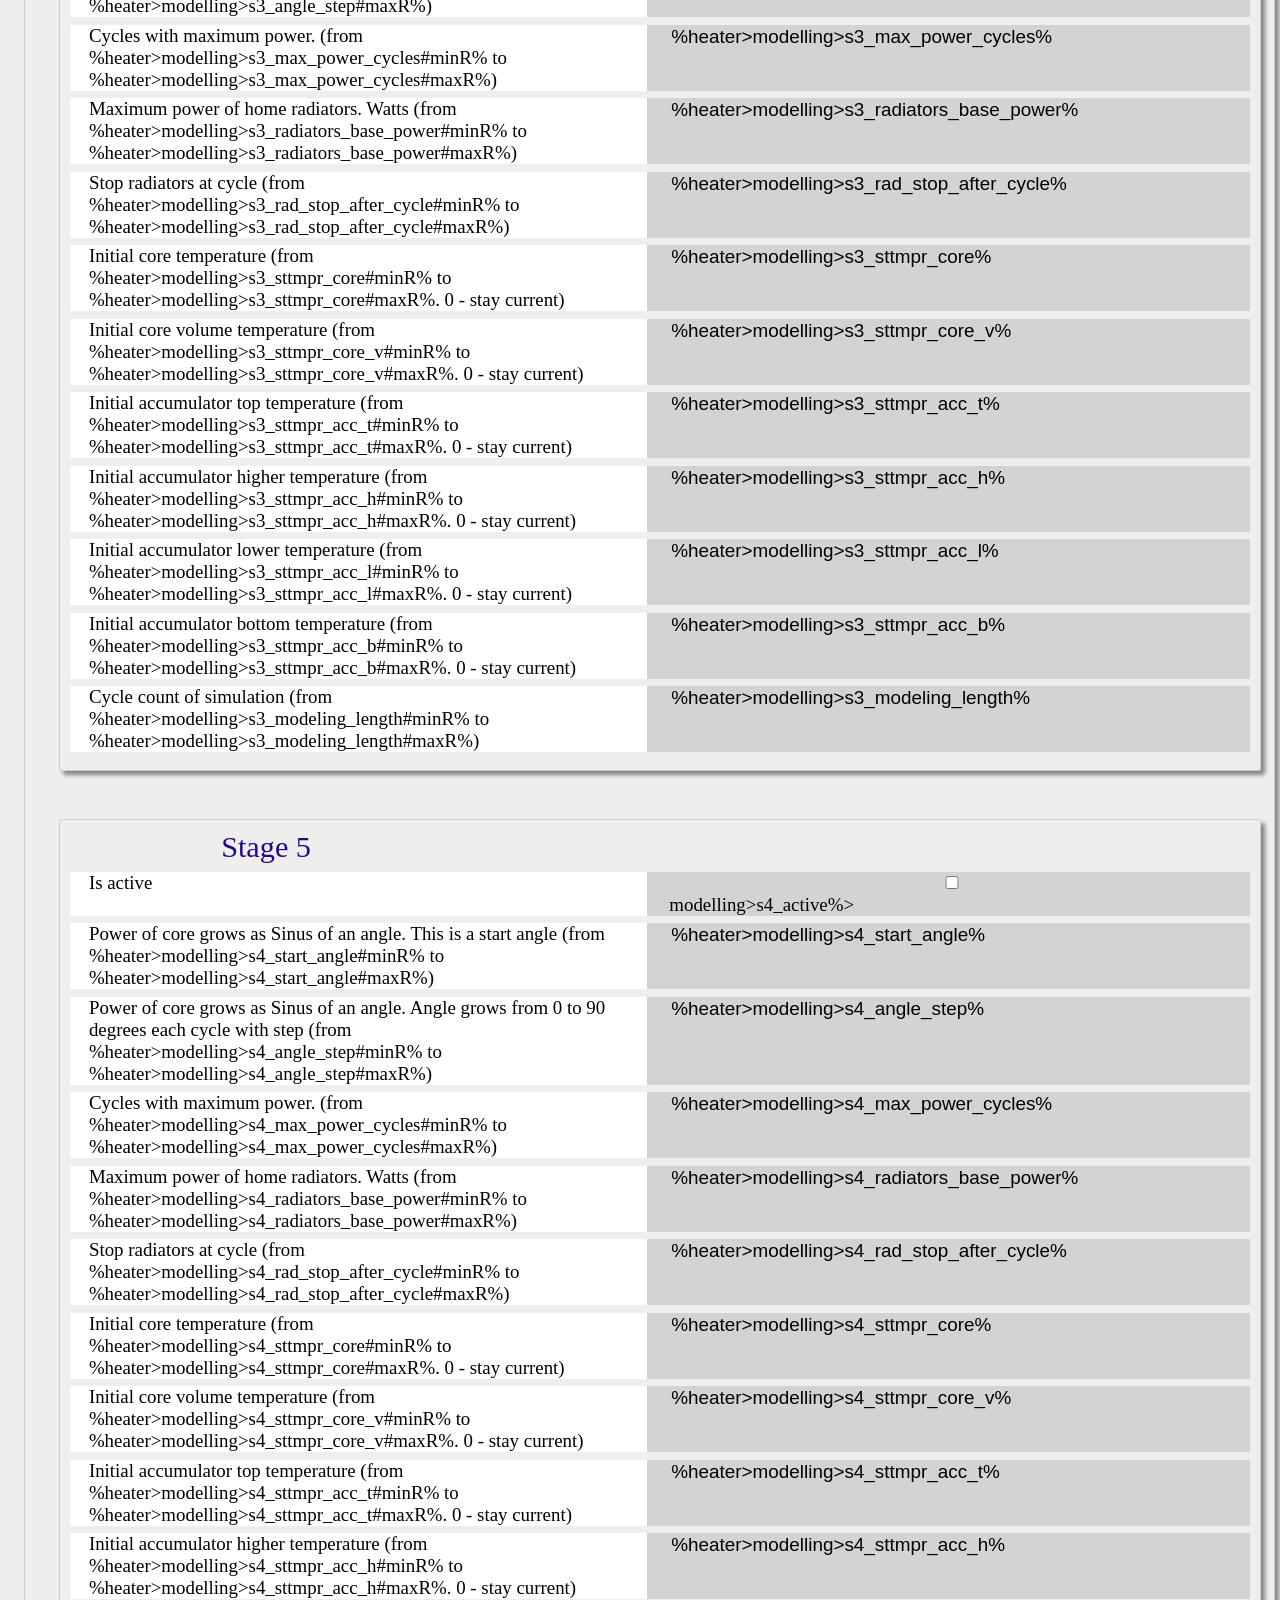
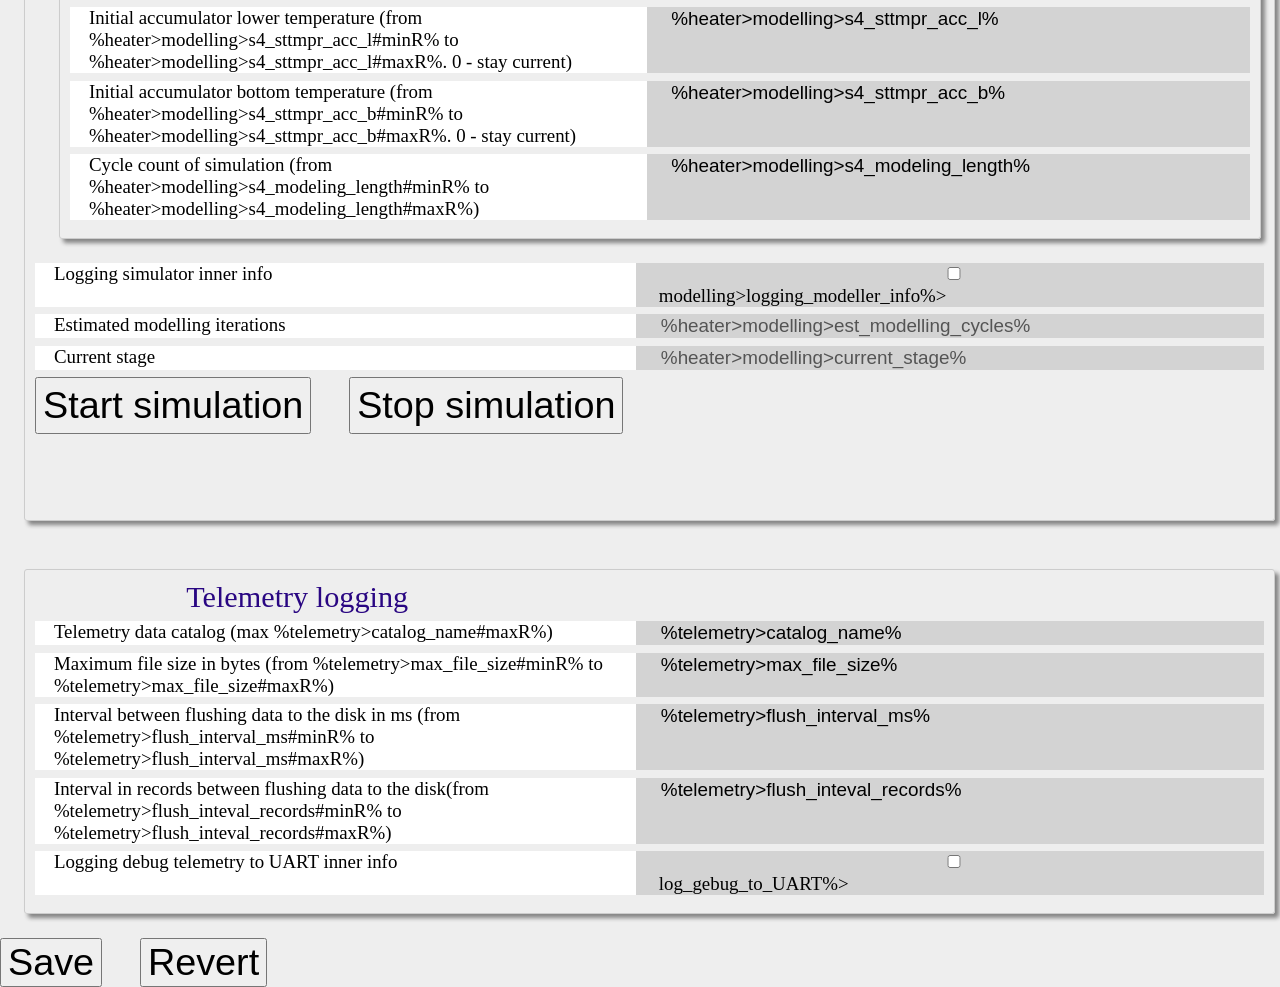
==== commit 3e02d764: "display button, internal termo, fix sensors setup" ====
--- a/data/settings.html
+++ b/data/settings.html
@@ -176,7 +176,14 @@
             prepareDropDownList("sensors>forward>temperature");
             prepareDropDownList("sensors>backward>temperature");
 
+            prepareDropDownList("sensors>internal>temperature");
+
             var inputs = document.getElementsByTagName("input");
+            for (var inputIndex = 0; inputIndex < inputs.length; inputIndex++) {
+                var input = inputs[inputIndex];
+                input.onchange = fieldChanged;
+            }
+            inputs = document.getElementsByTagName("select");
             for (var inputIndex = 0; inputIndex < inputs.length; inputIndex++) {
                 var input = inputs[inputIndex];
                 input.onchange = fieldChanged;
@@ -343,6 +350,16 @@
             </div>
 
             <div class="form-inputField-container">
+                <div class="formParamCaption">Internal termosensor</div>
+                <div class="formParamValue">
+                    <select id="sensors>internal>temperature" name="sensors>internal>temperature" class="formStringParamValue"
+                            title="%sensors>internal>temperature%">
+                        %sensors>list%
+                    </select>
+                </div>
+            </div>
+
+            <div class="form-inputField-container">
                 <div class="formParamCaption">Termosensor of heater core</div>
                 <div class="formParamValue">
                     <select id="sensors>heater>core" name="sensors>heater>core" class="formStringParamValue"
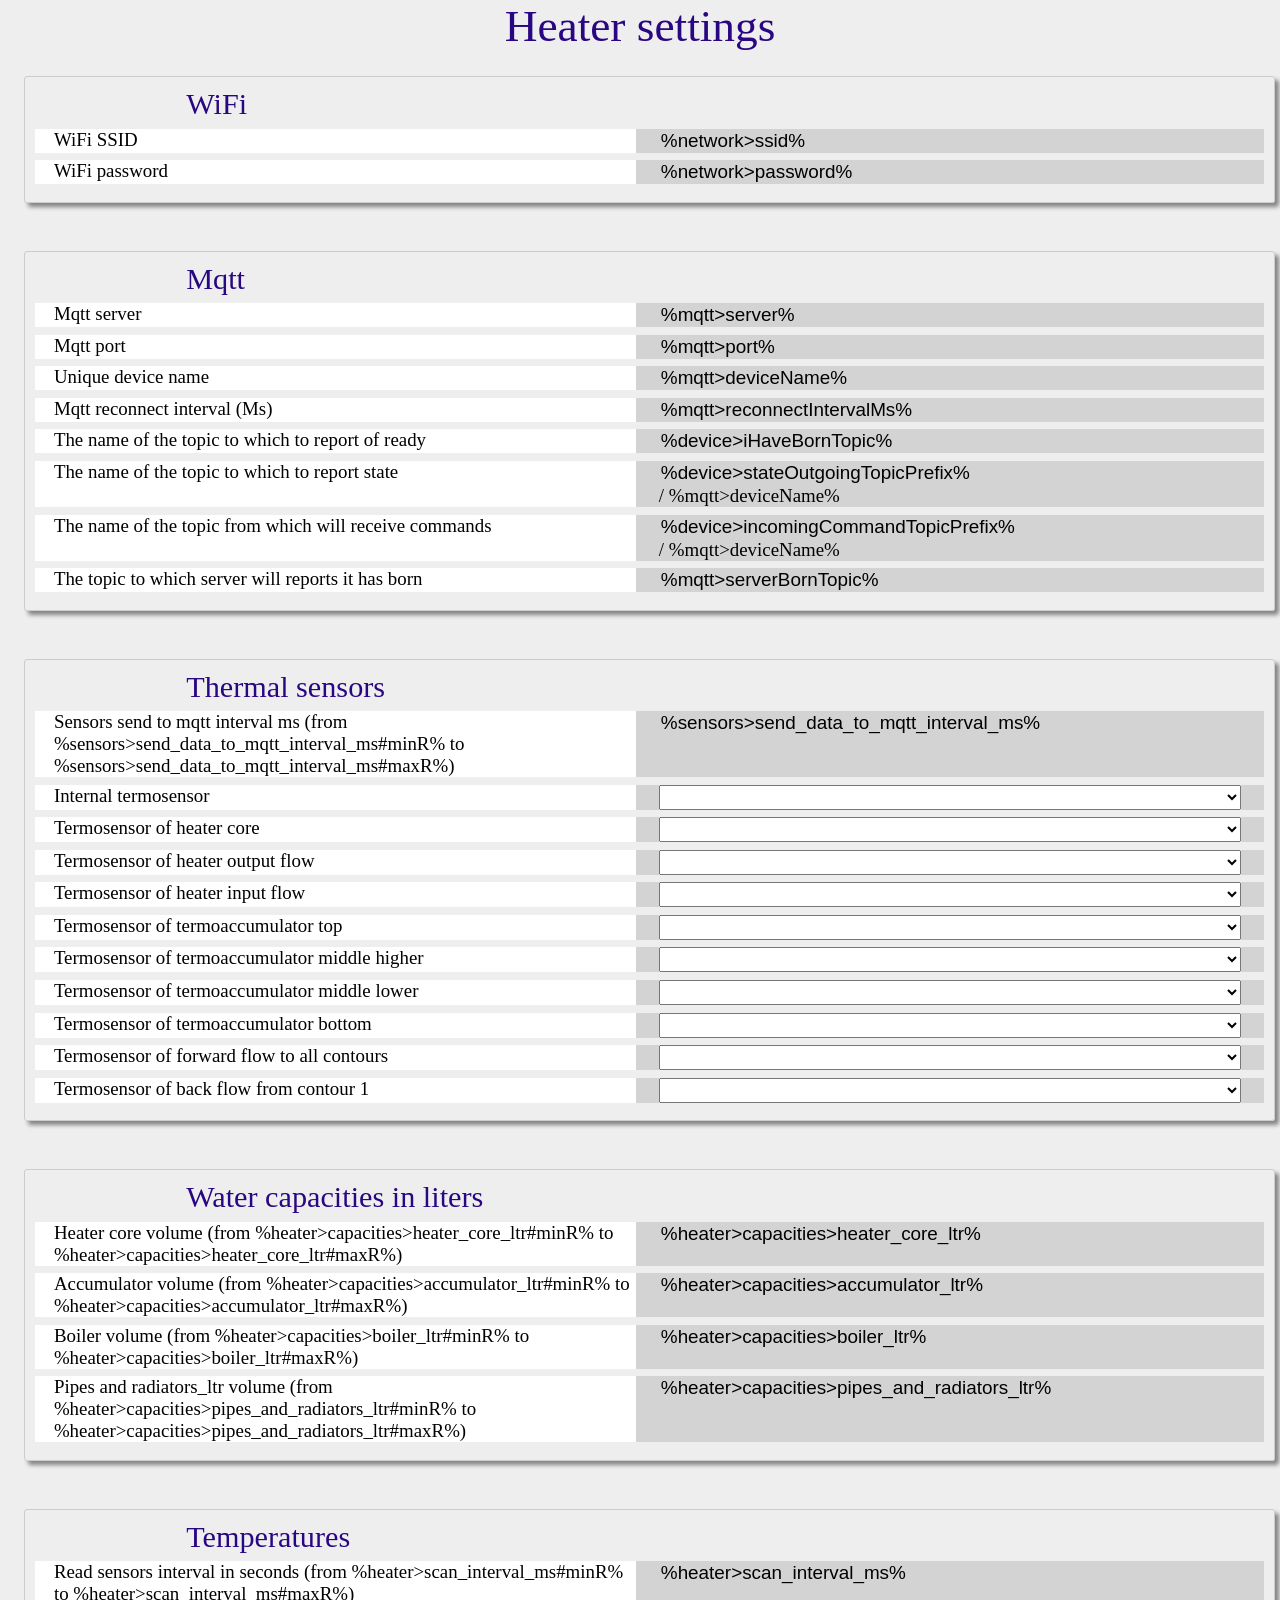
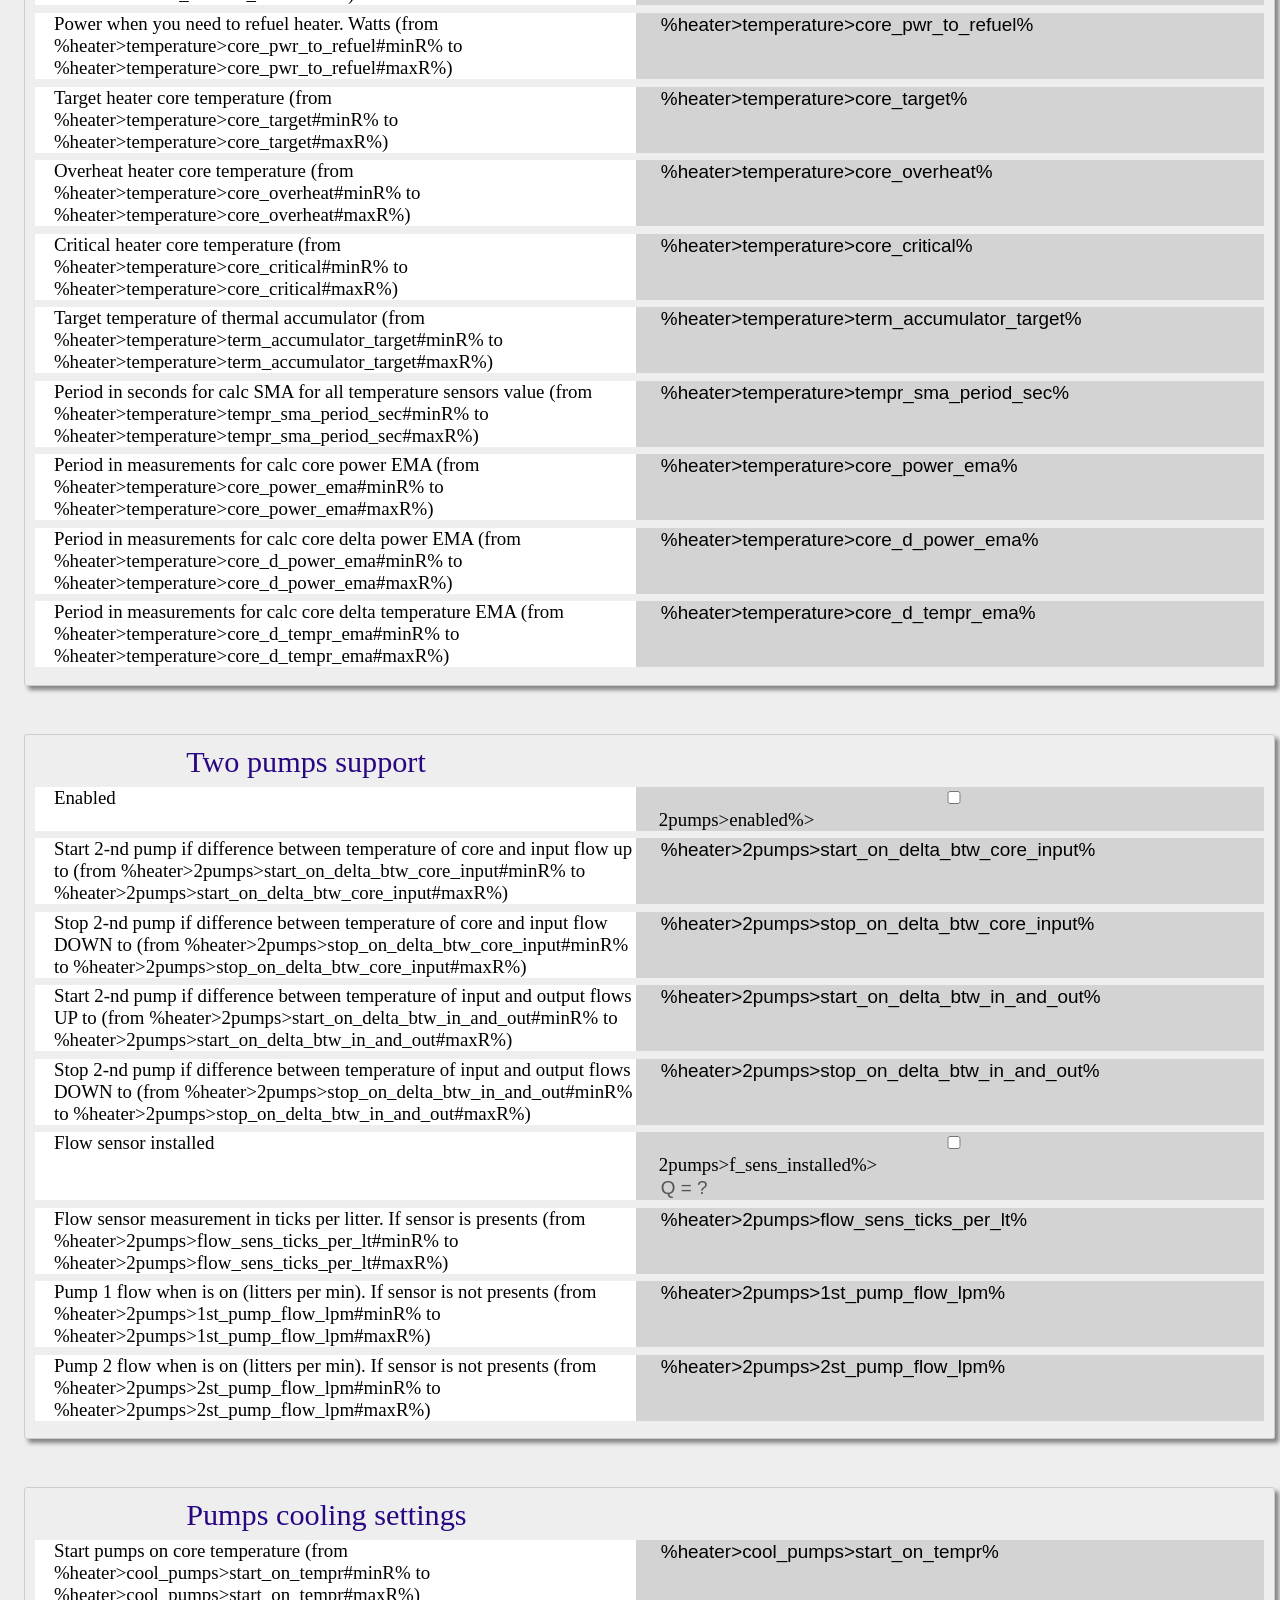
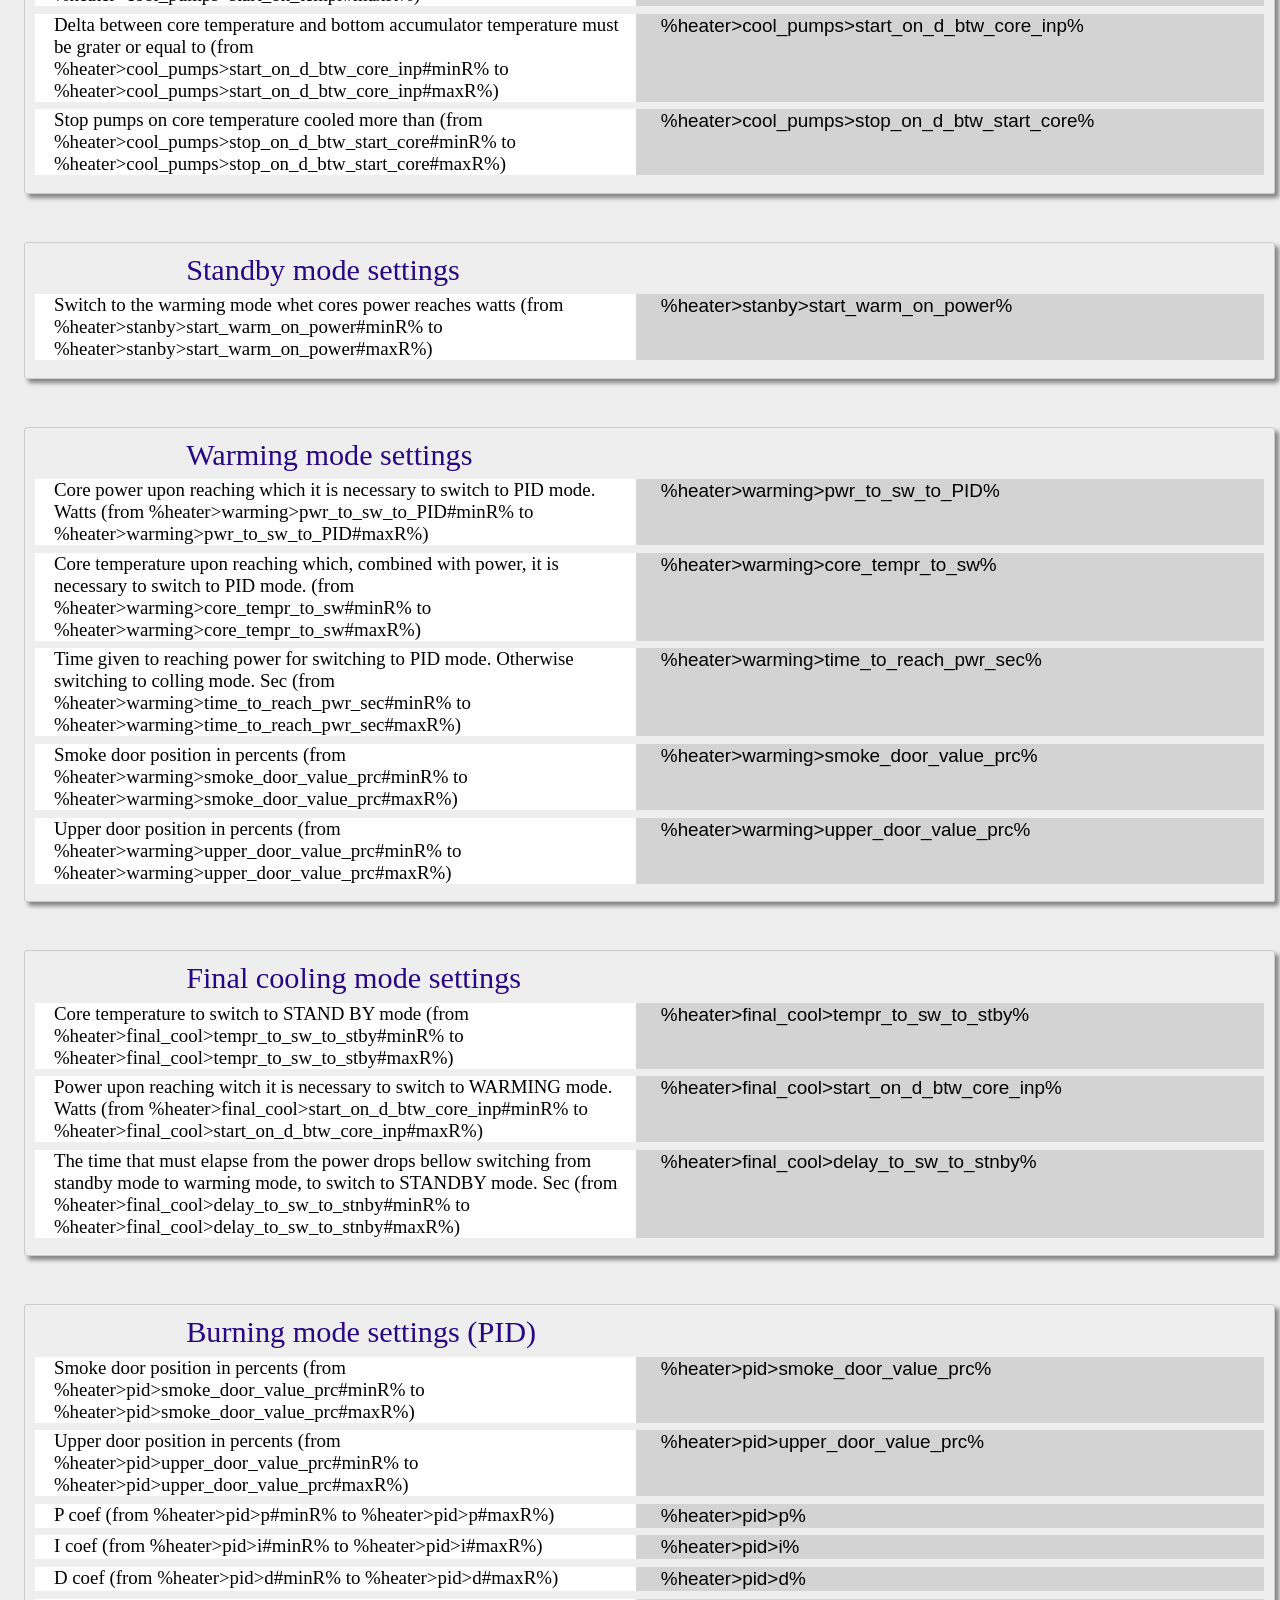
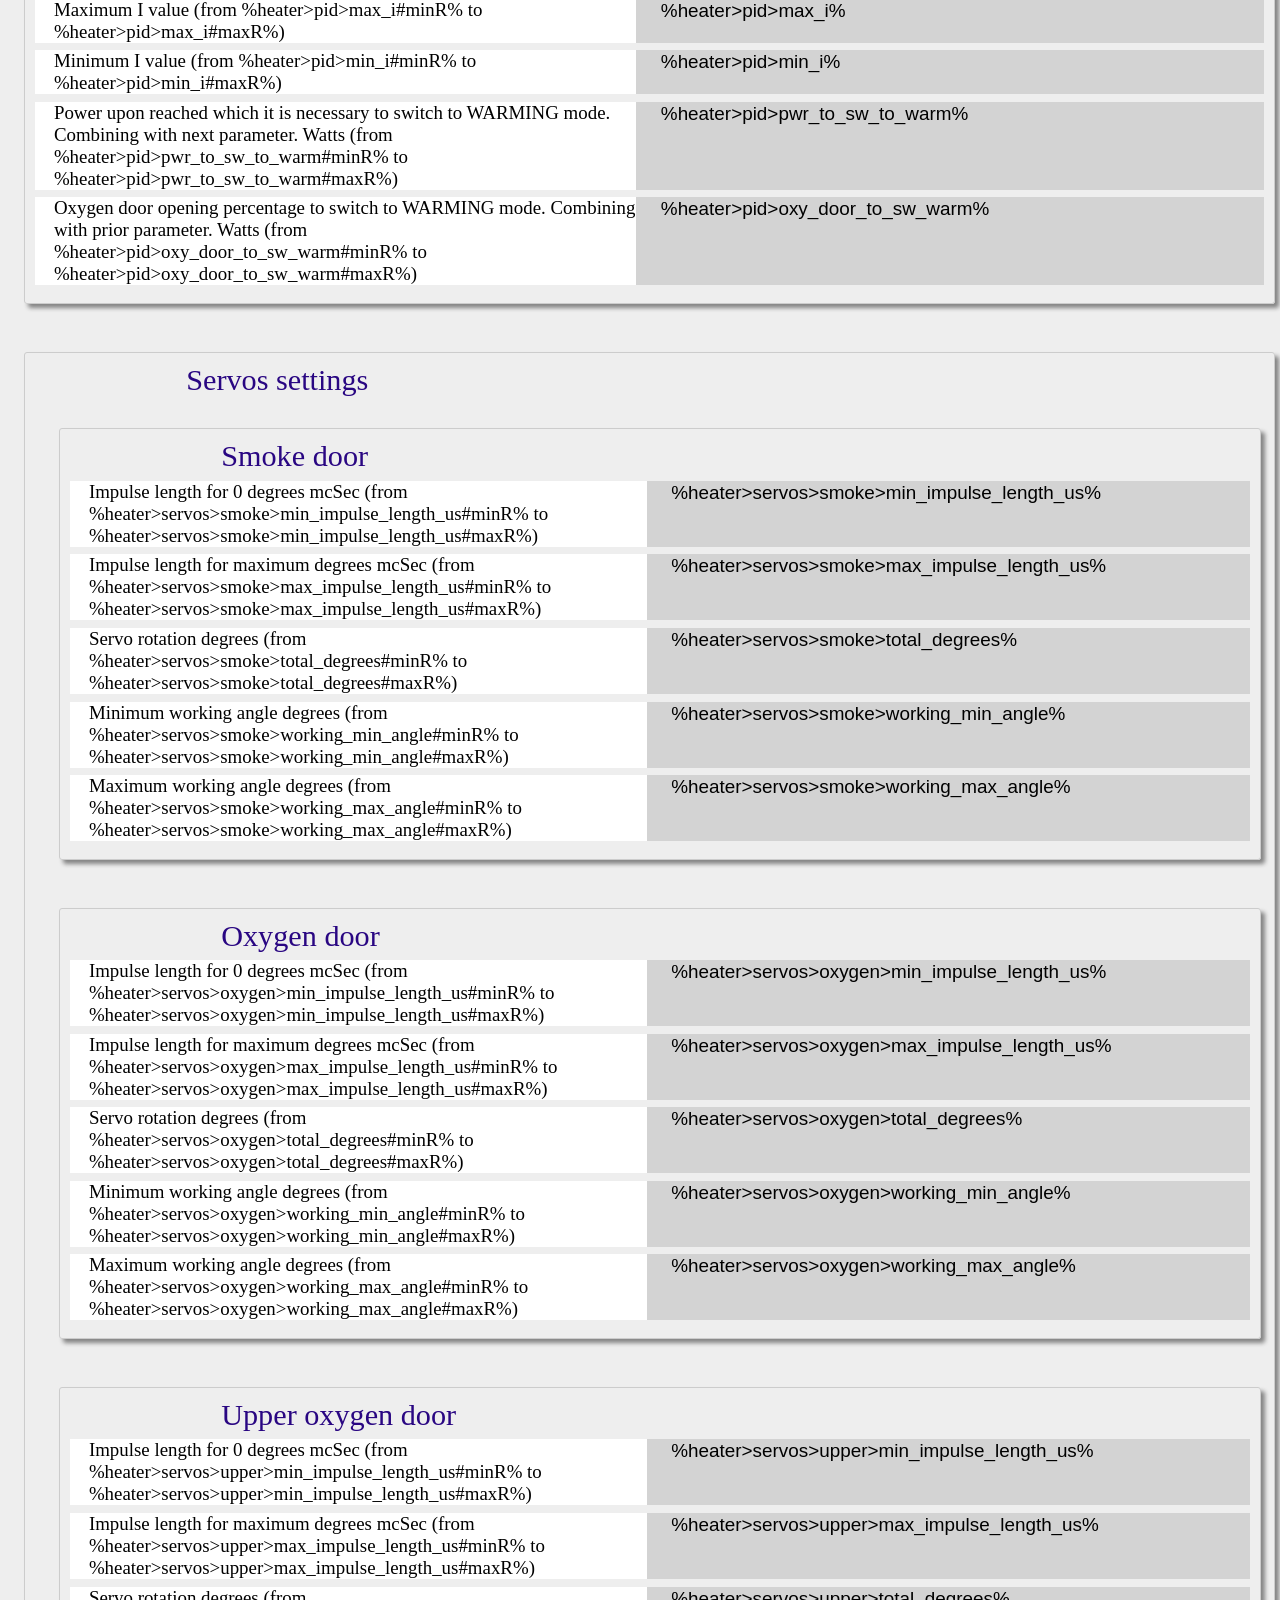
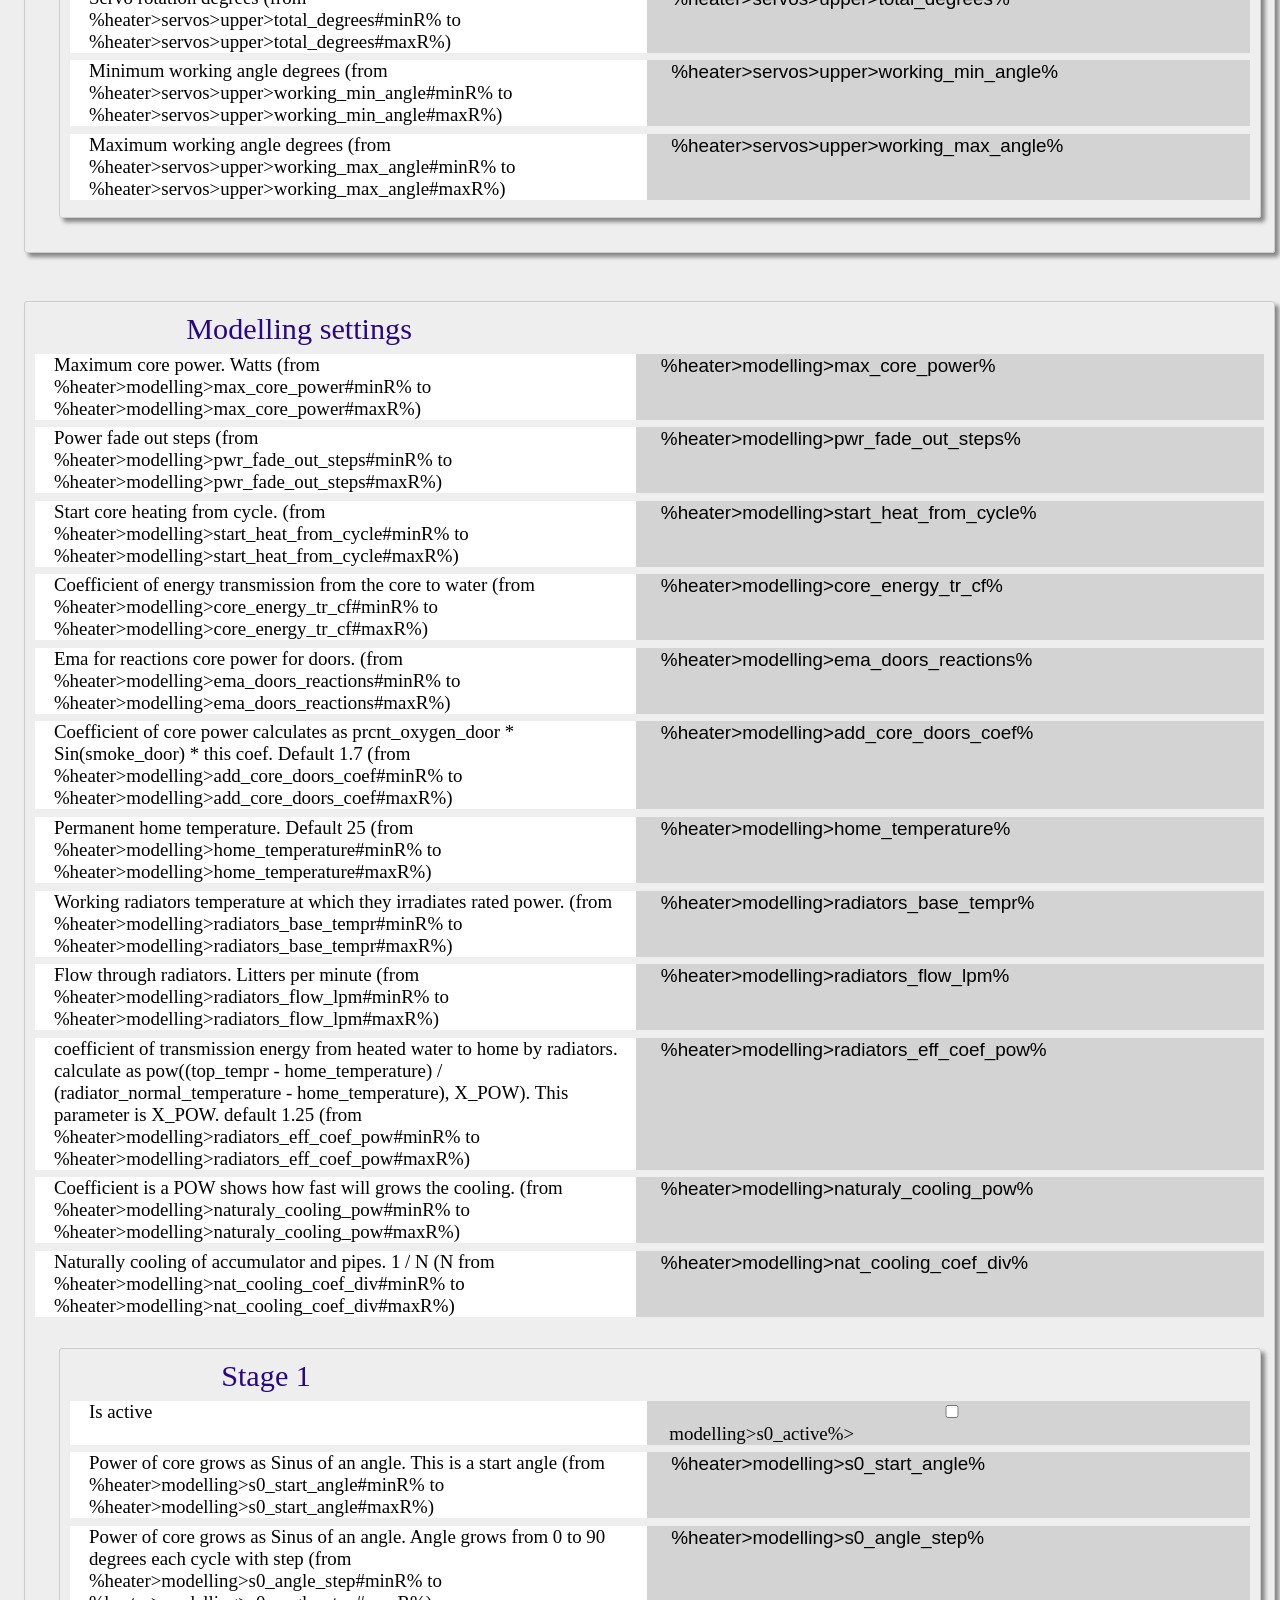
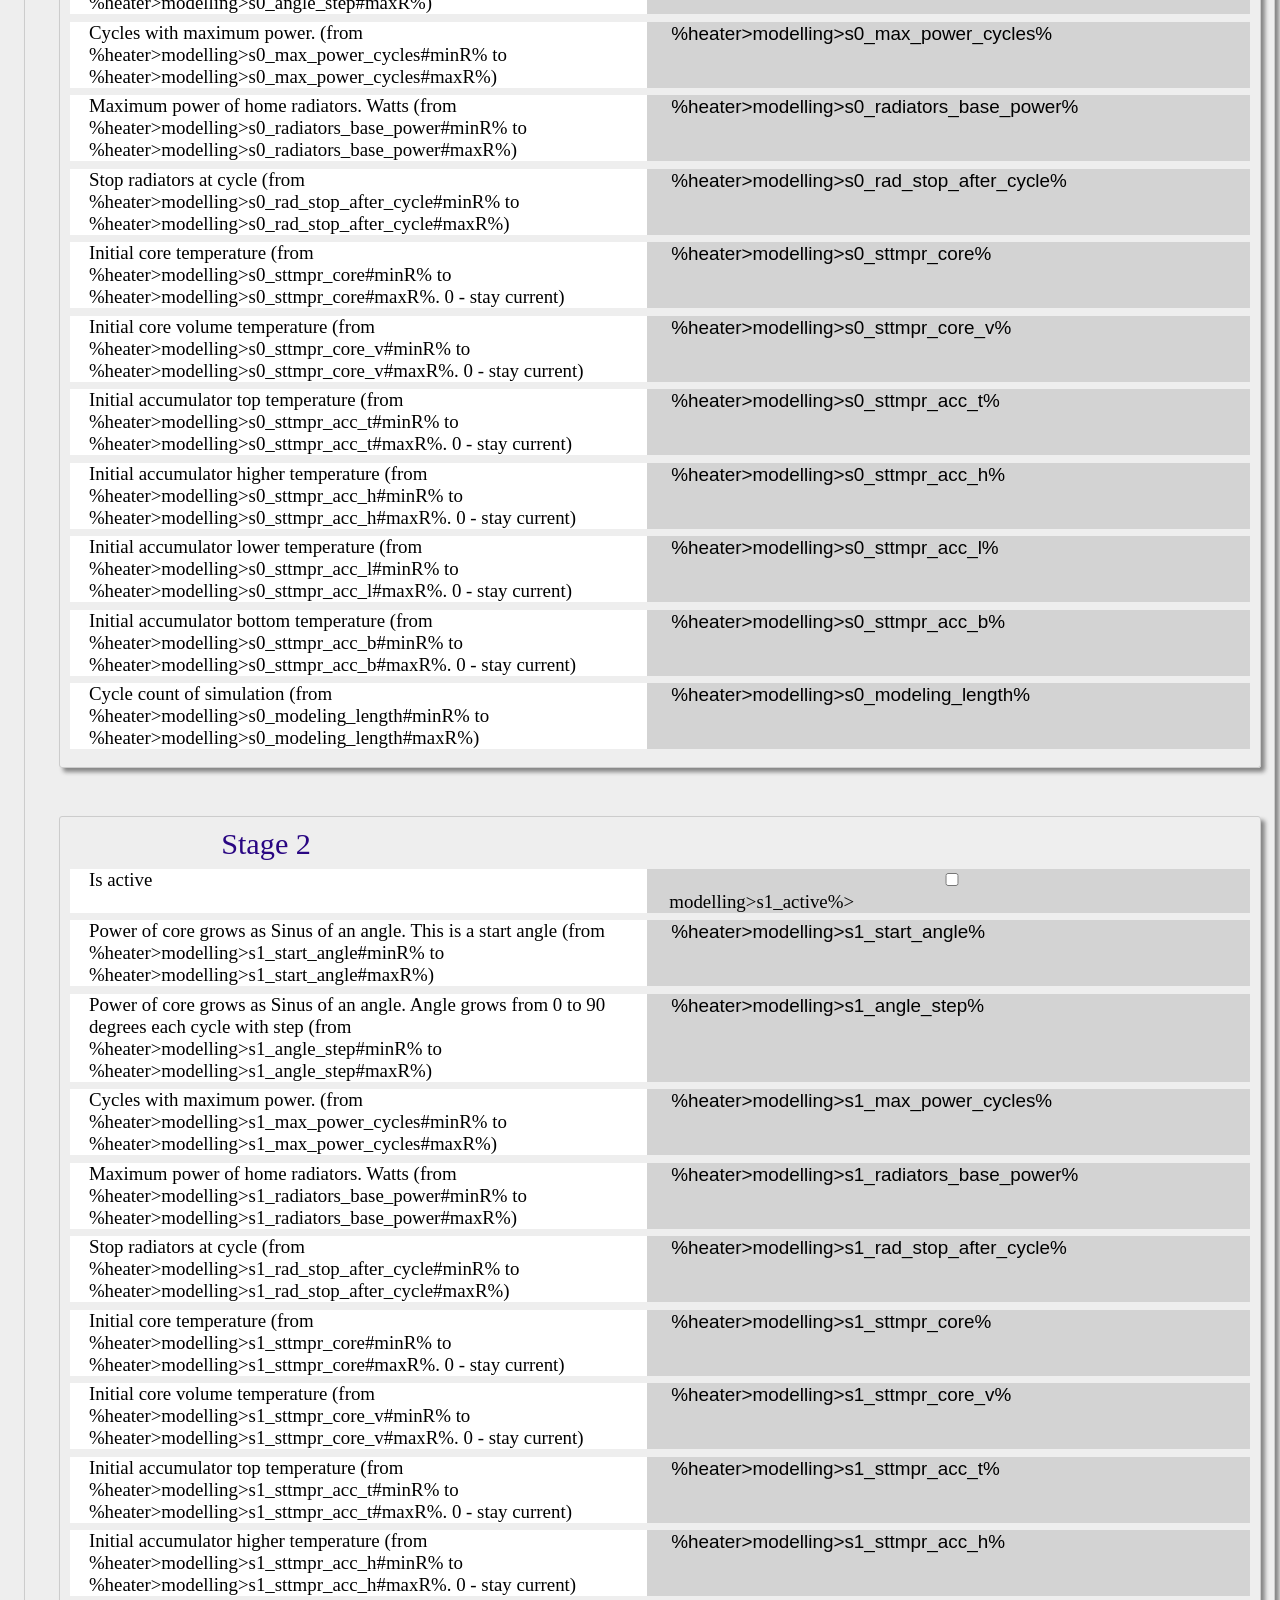
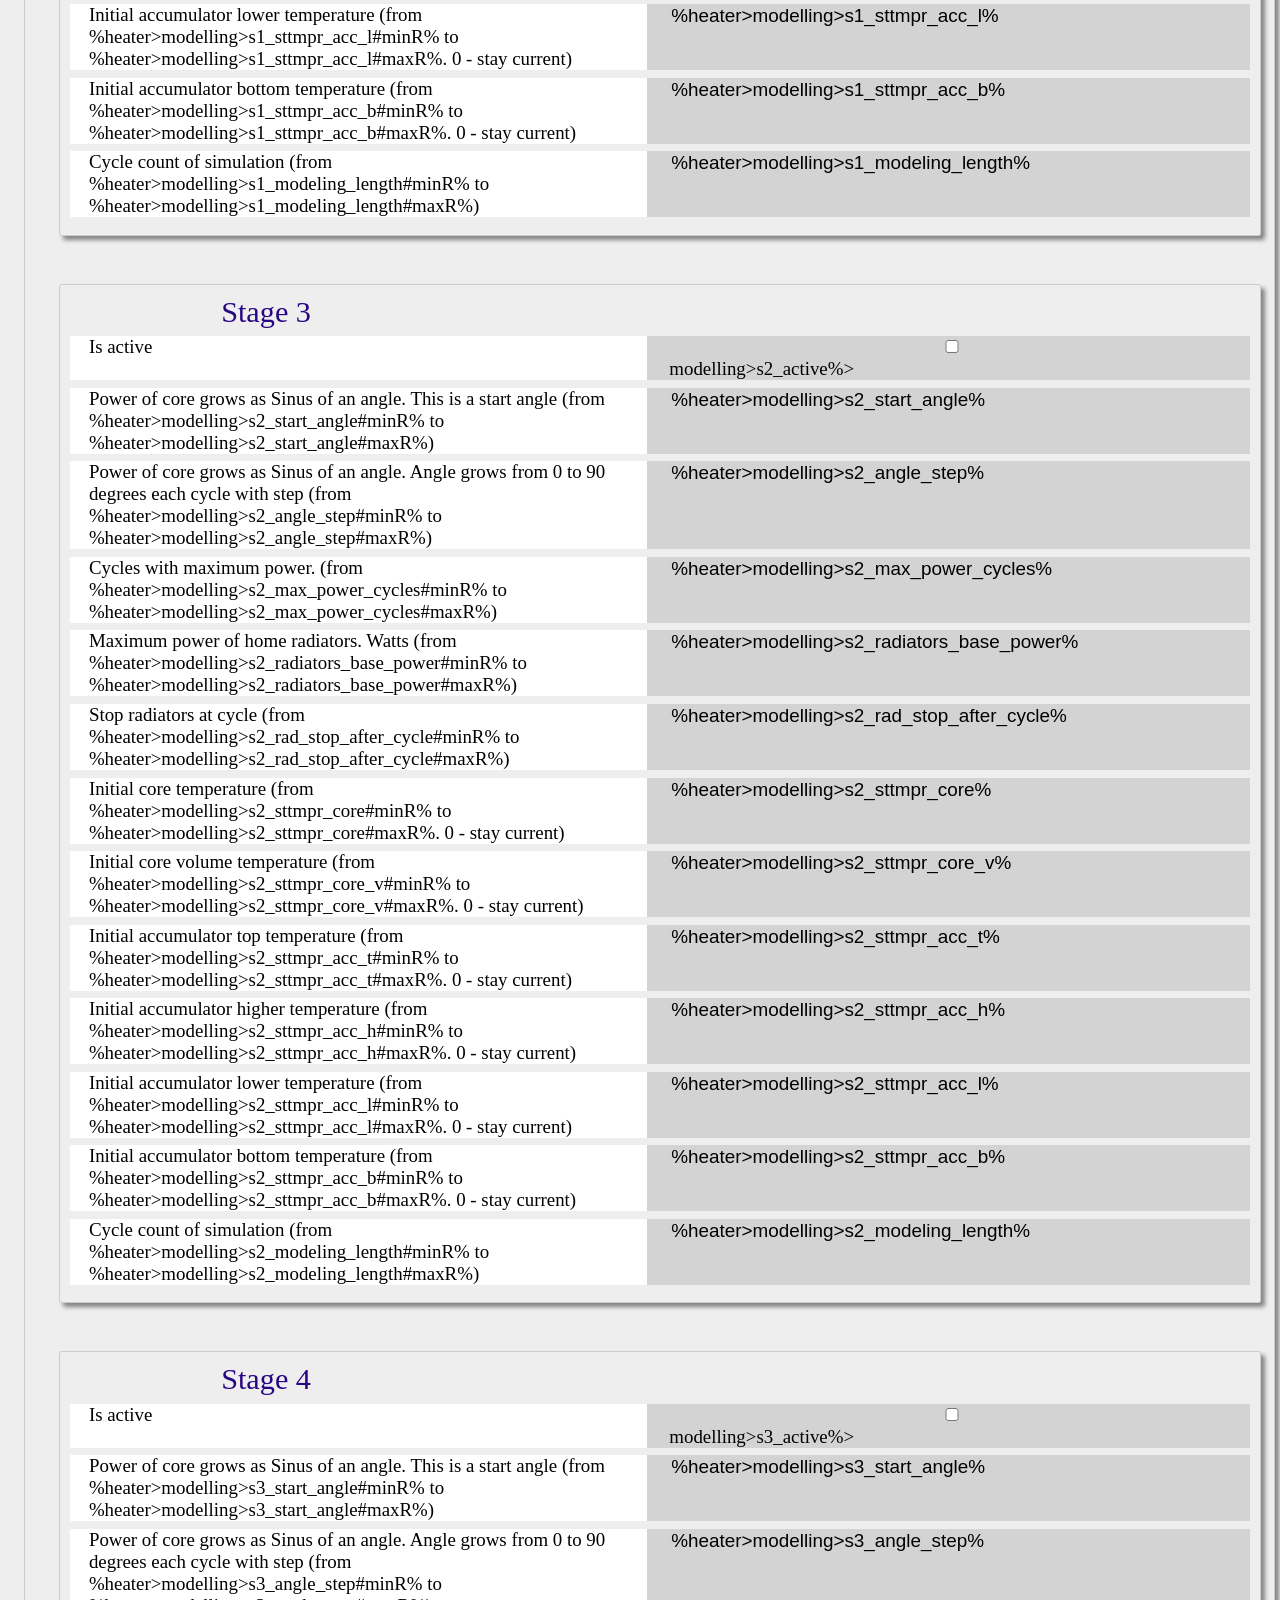
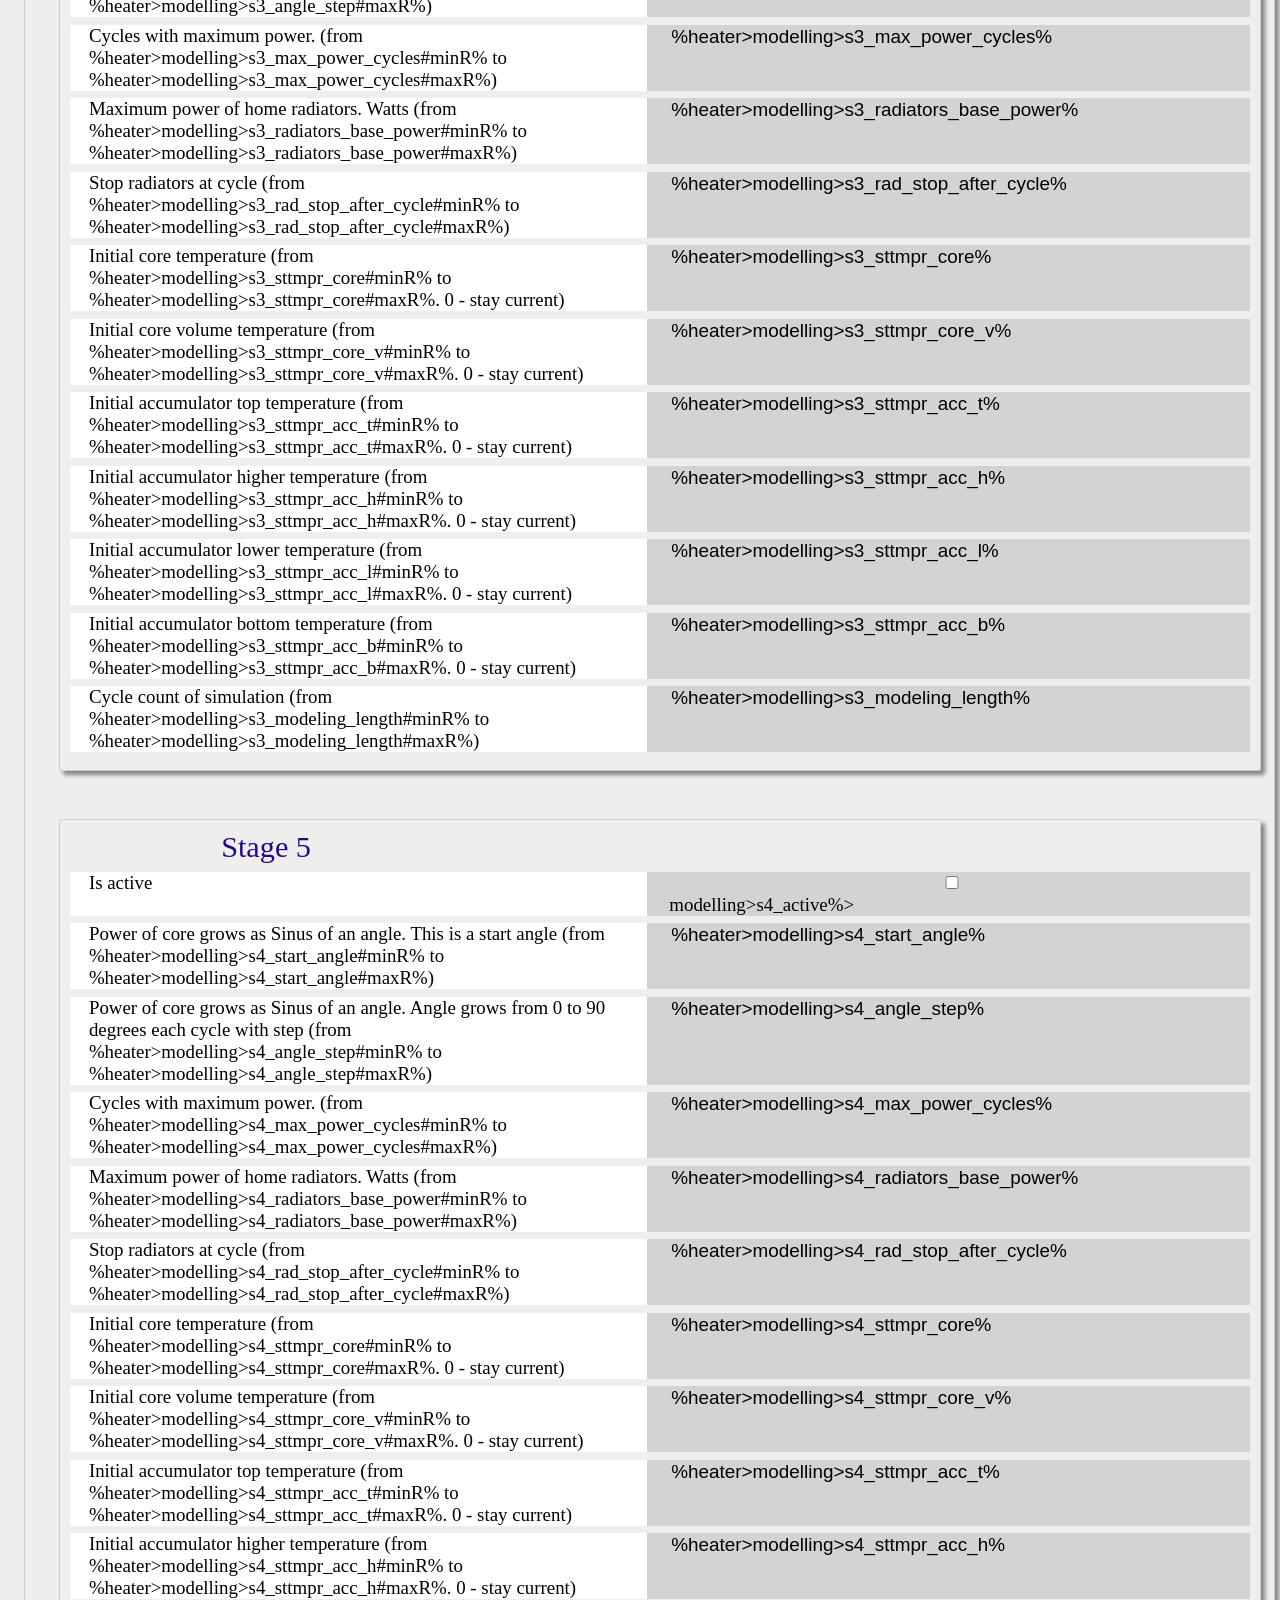
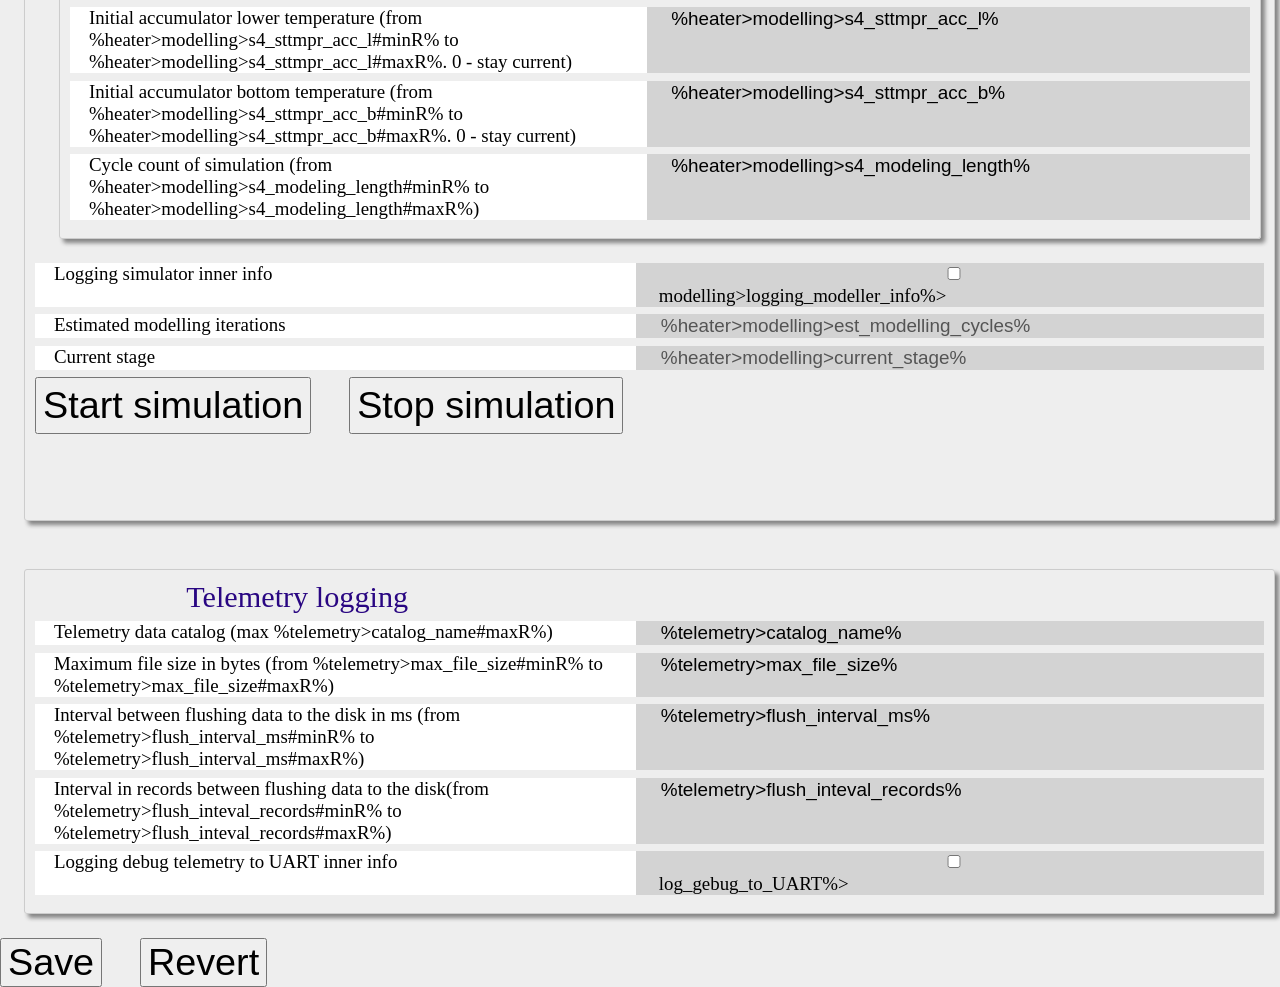
==== commit 8721dde5: "control doors via mqtt" ====
--- a/data/settings.html
+++ b/data/settings.html
@@ -772,7 +772,7 @@
             </div>
 
             <div class="form-inputField-container">
-                <div class="formParamCaption">Smoke door position in percents (from %heater>warming>upper_door_value_prc#minR% to
+                <div class="formParamCaption">Upper door position in percents (from %heater>warming>upper_door_value_prc#minR% to
                     %heater>warming>upper_door_value_prc#maxR%)
                 </div>
                 <div class="formParamValue"><input id="heater>warming>upper_door_value_prc"
@@ -829,7 +829,7 @@
             </div>
 
             <div class="form-inputField-container">
-                <div class="formParamCaption">Smoke door position in percents (from %heater>pid>upper_door_value_prc#minR% to
+                <div class="formParamCaption">Upper door position in percents (from %heater>pid>upper_door_value_prc#minR% to
                     %heater>pid>upper_door_value_prc#maxR%)
                 </div>
                 <div class="formParamValue"><input id="heater>pid>upper_door_value_prc"
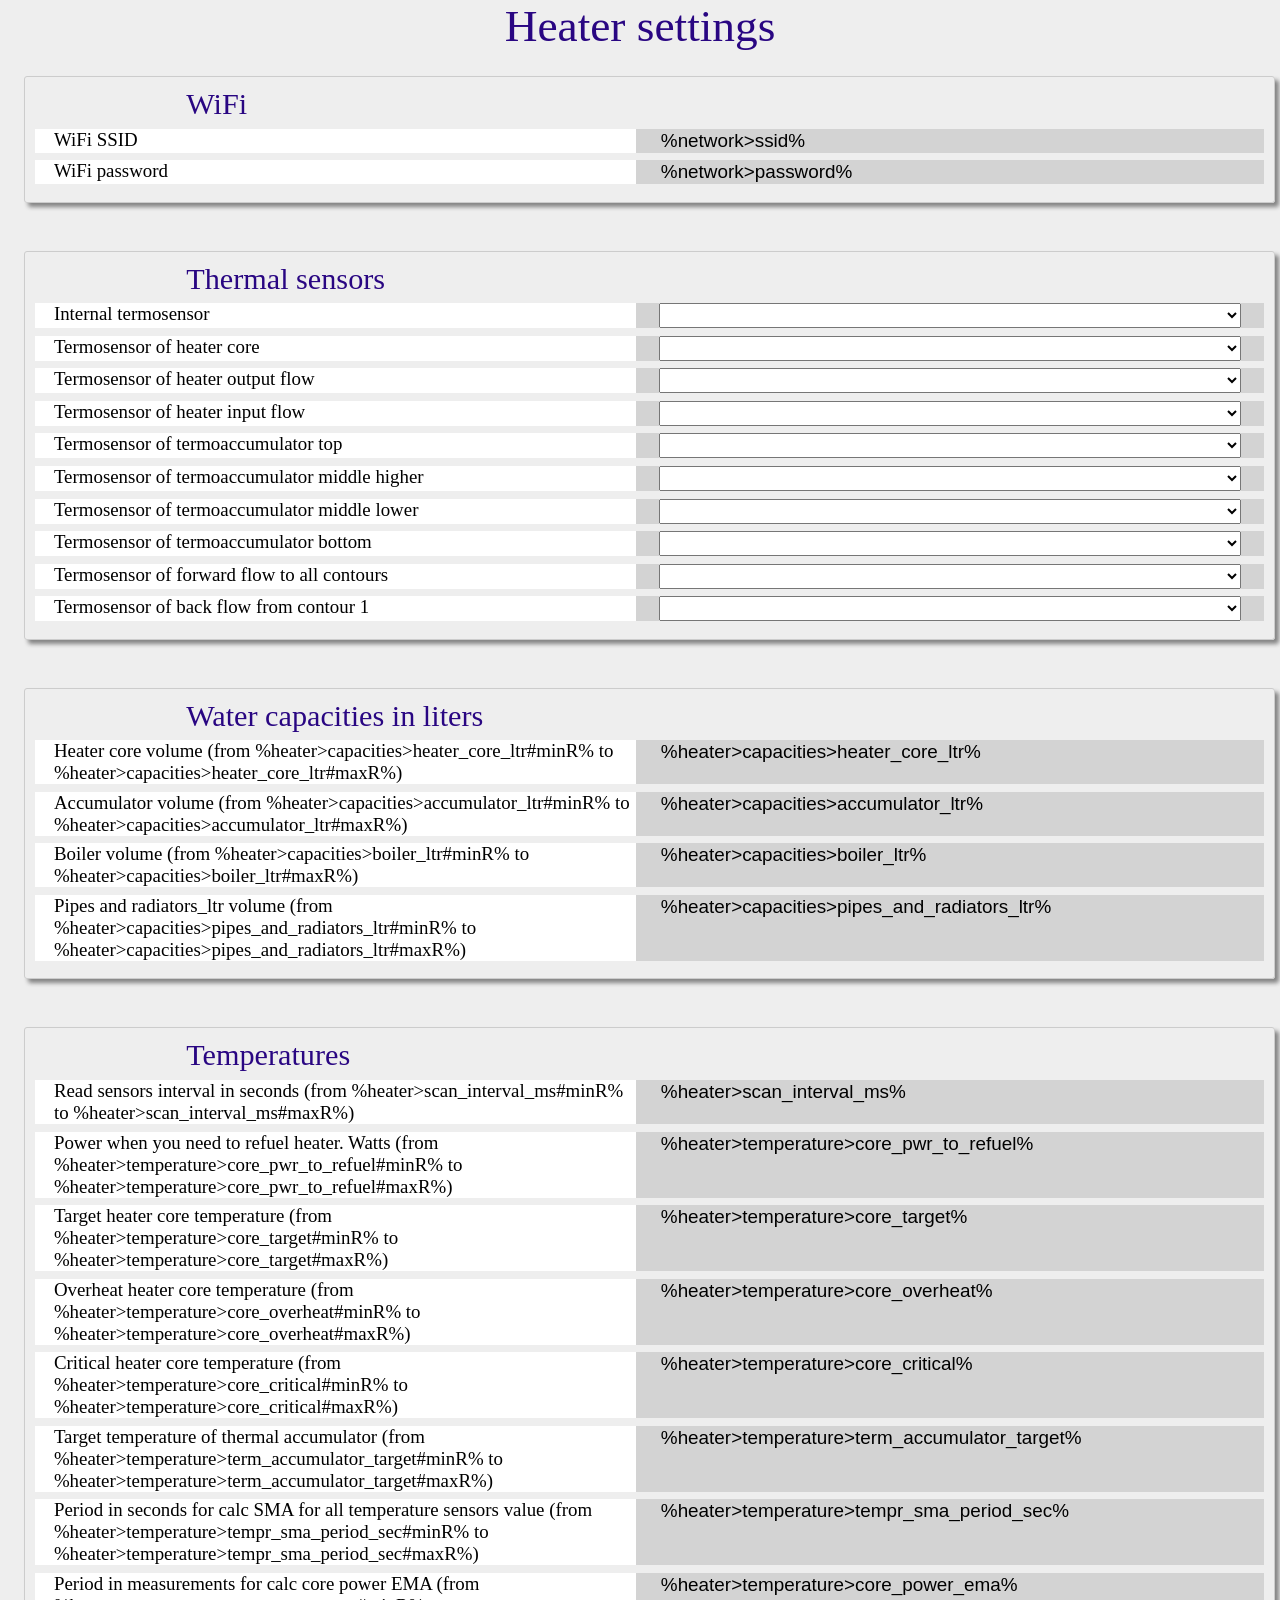
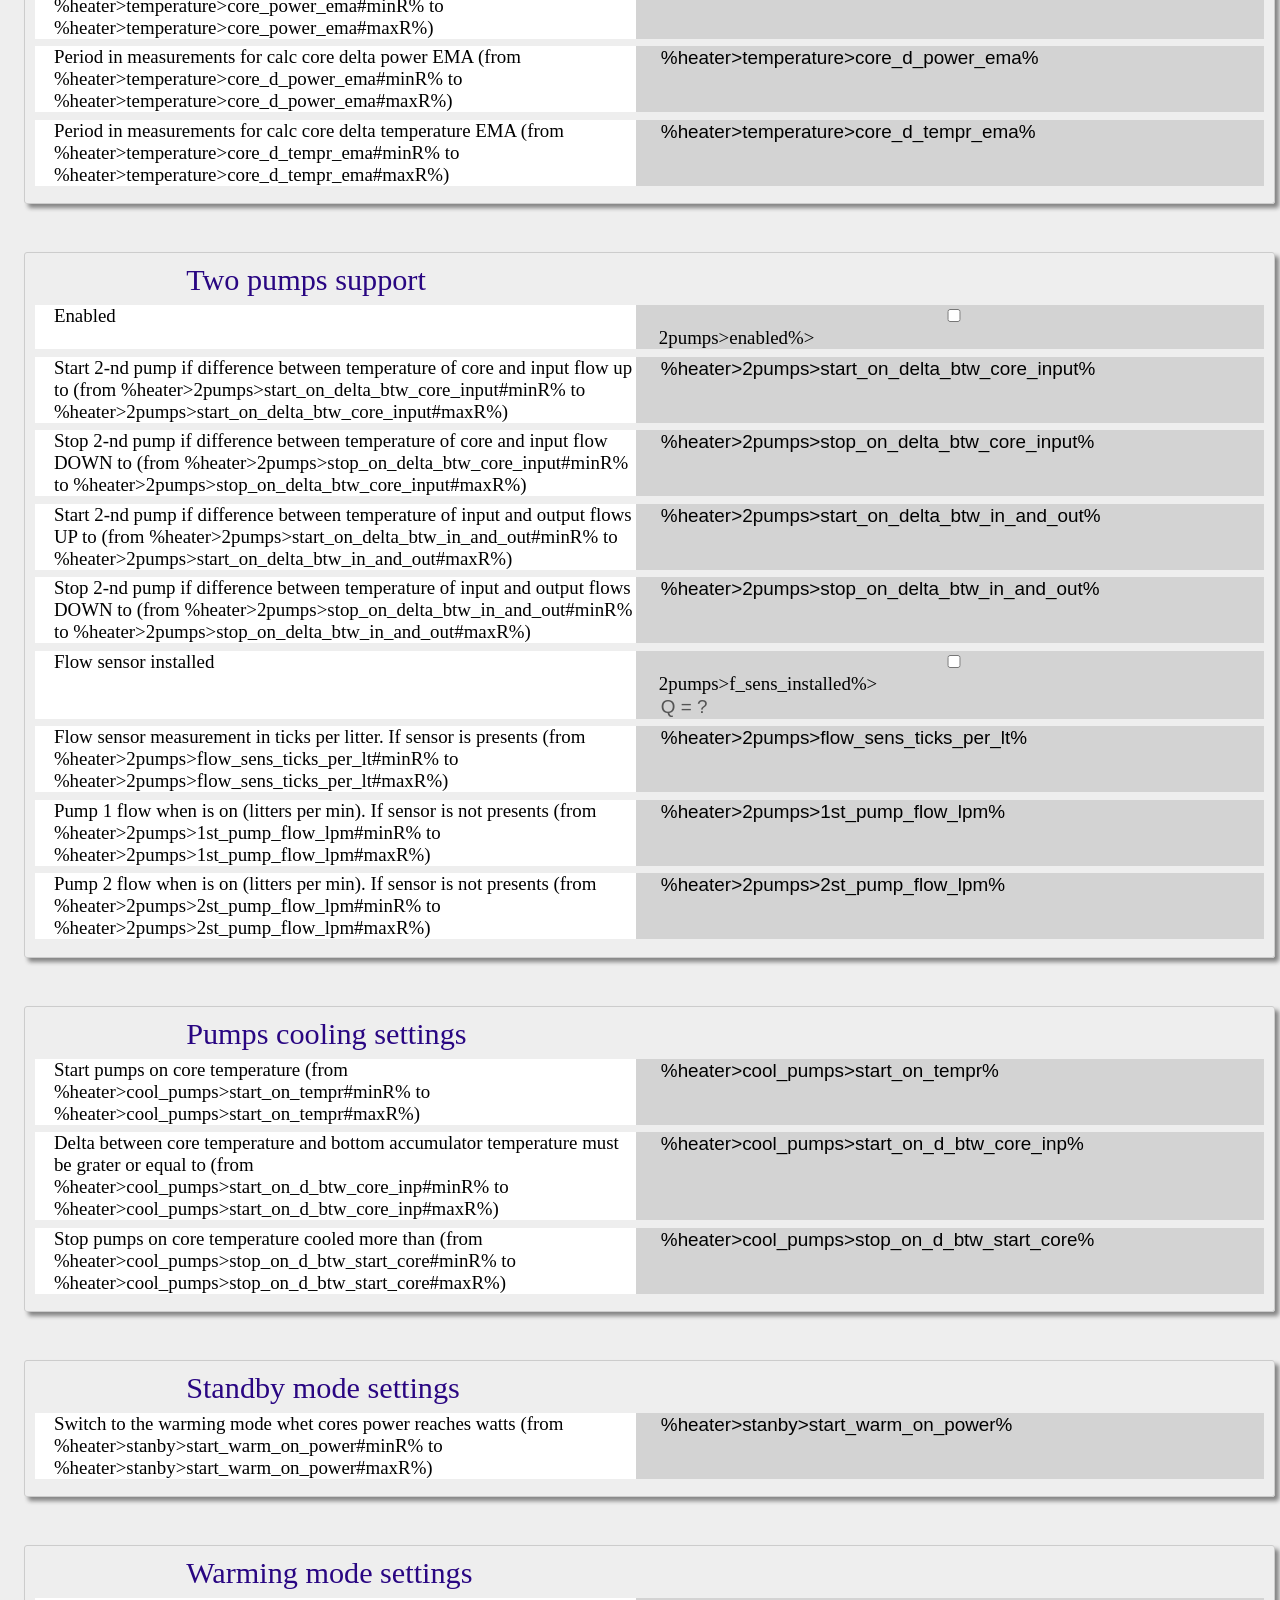
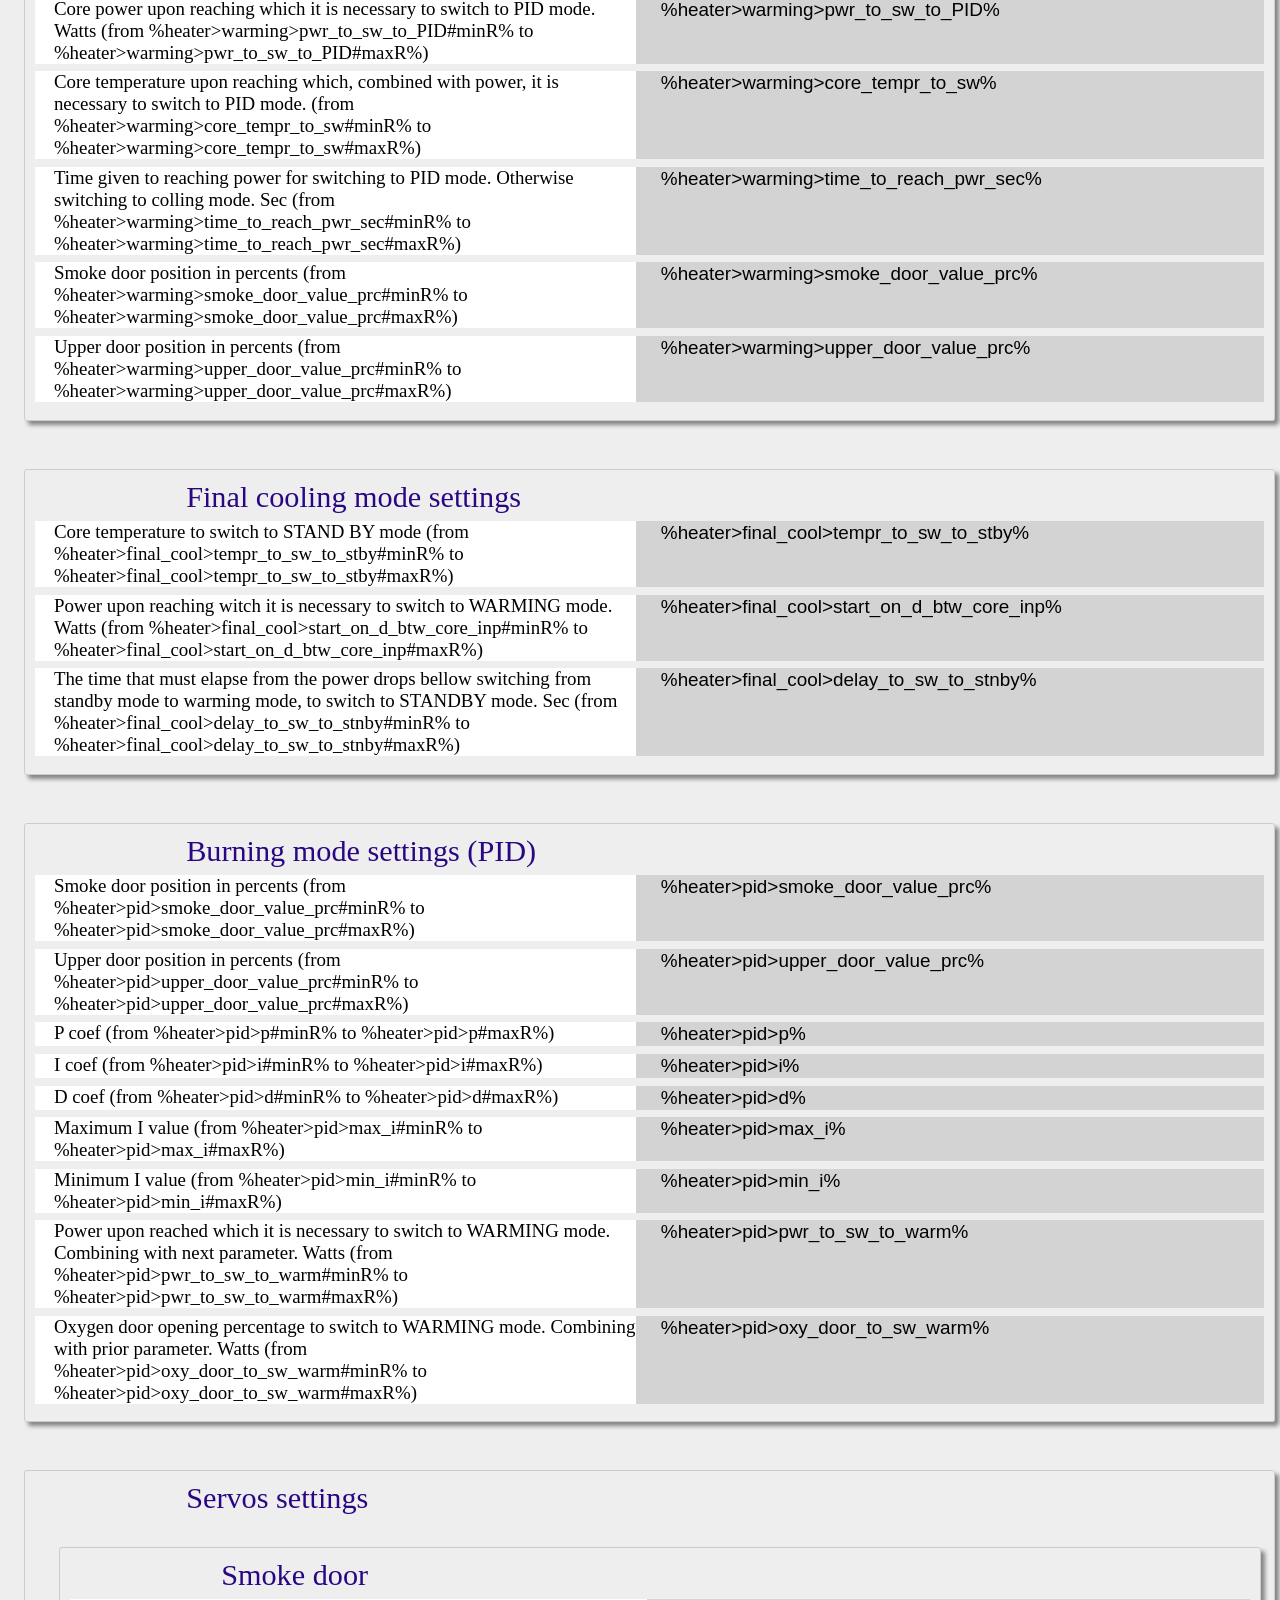
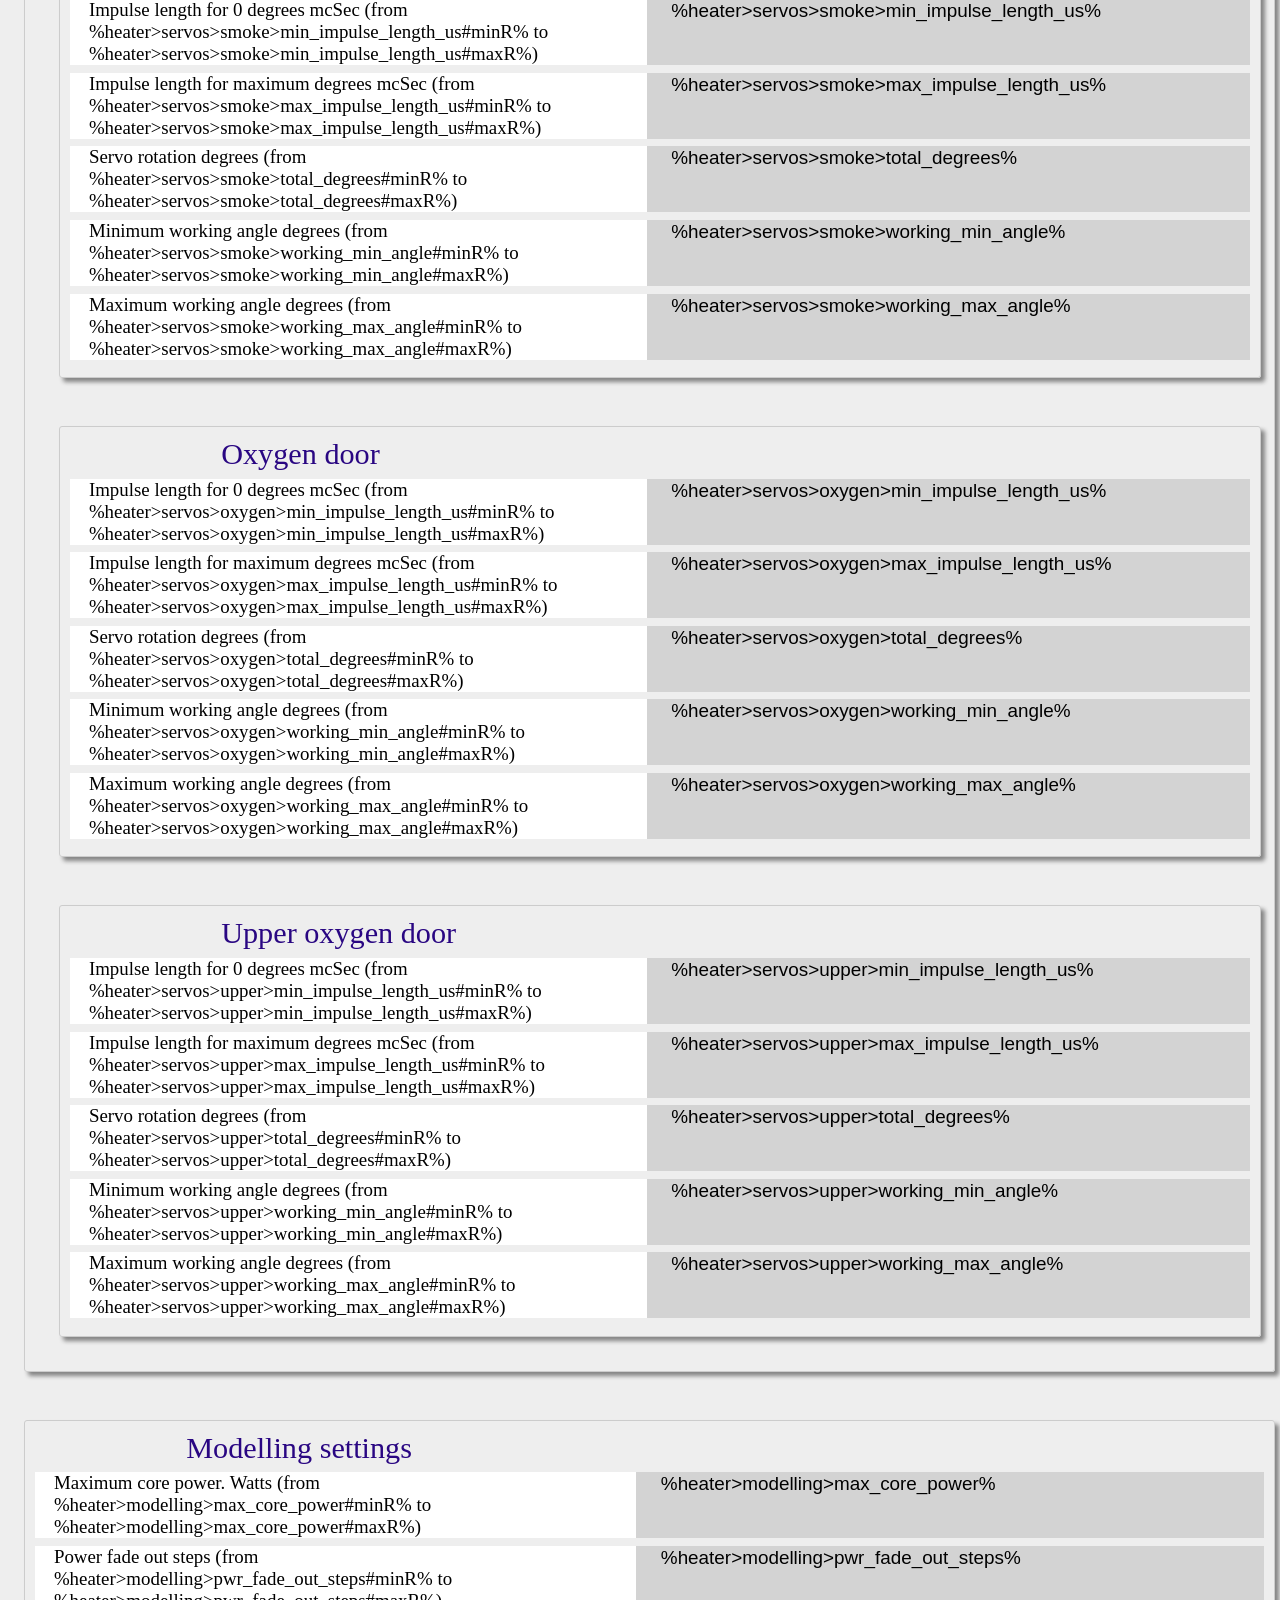
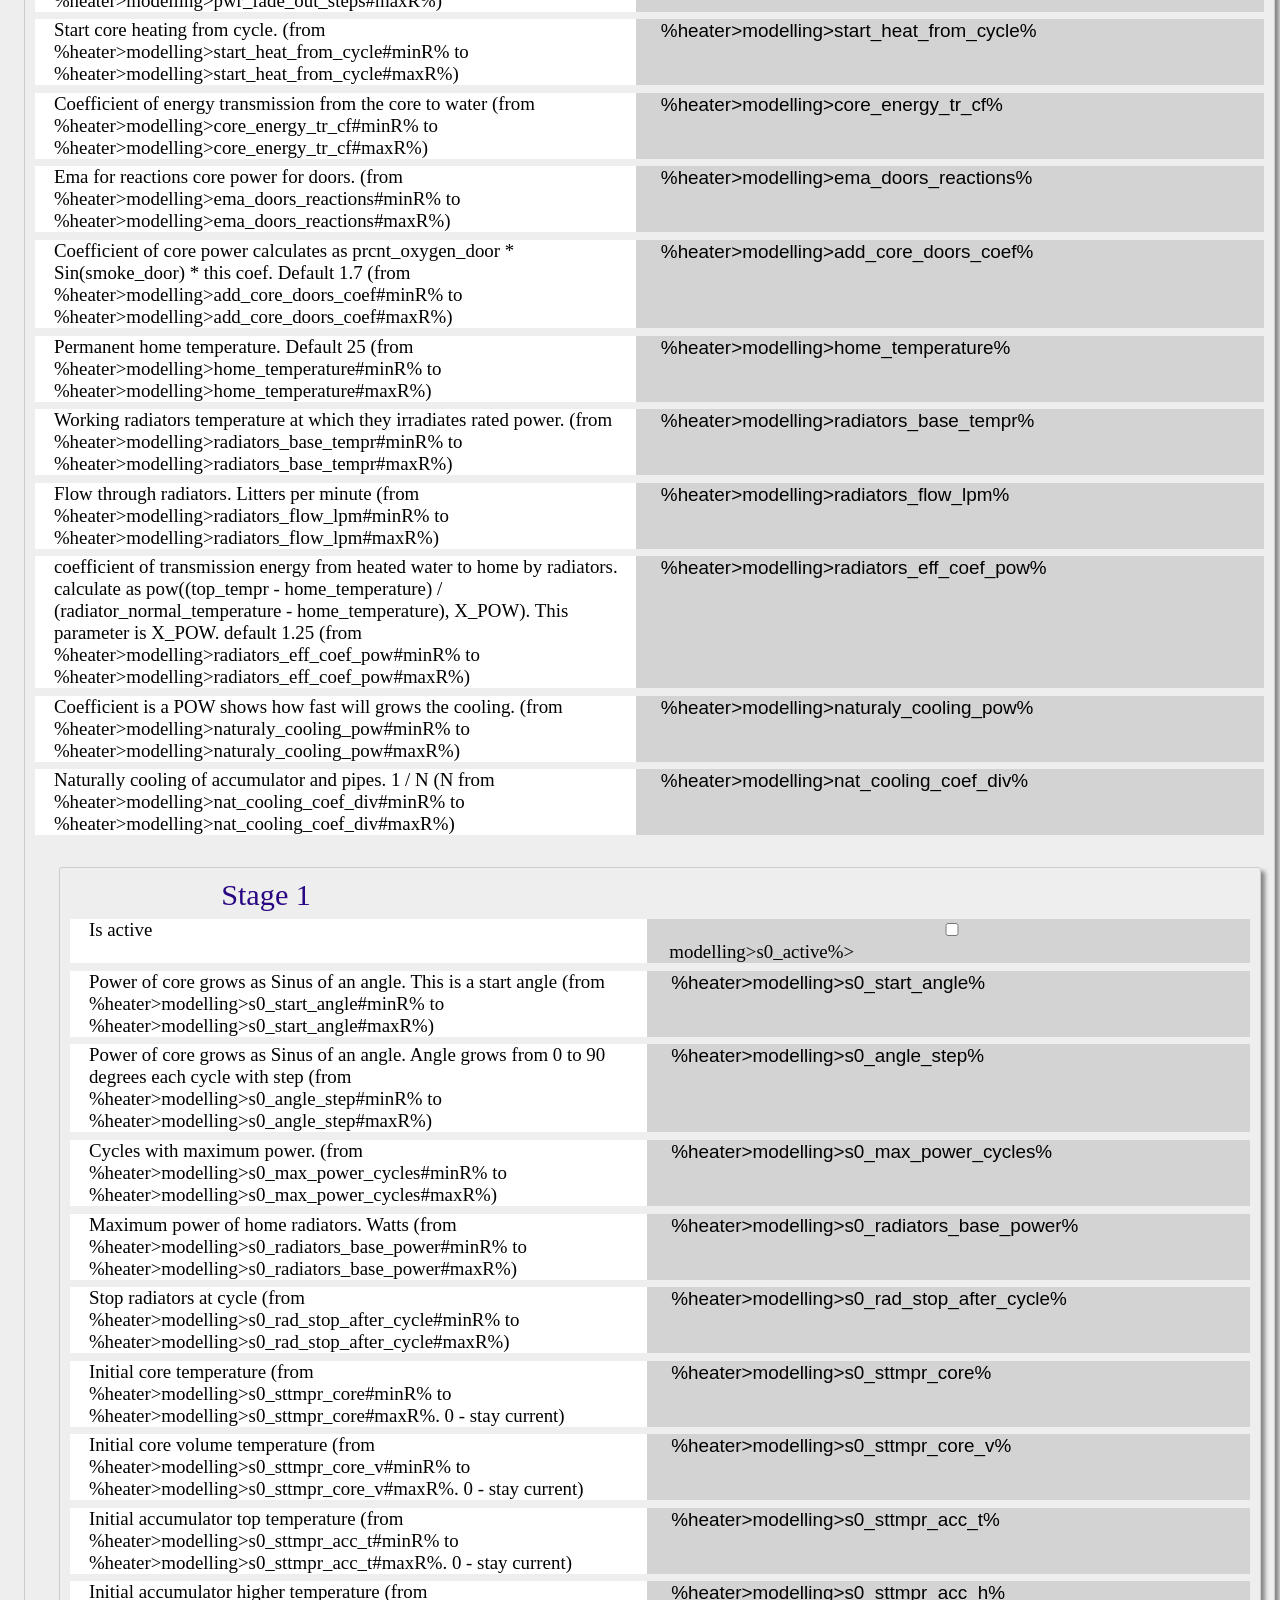
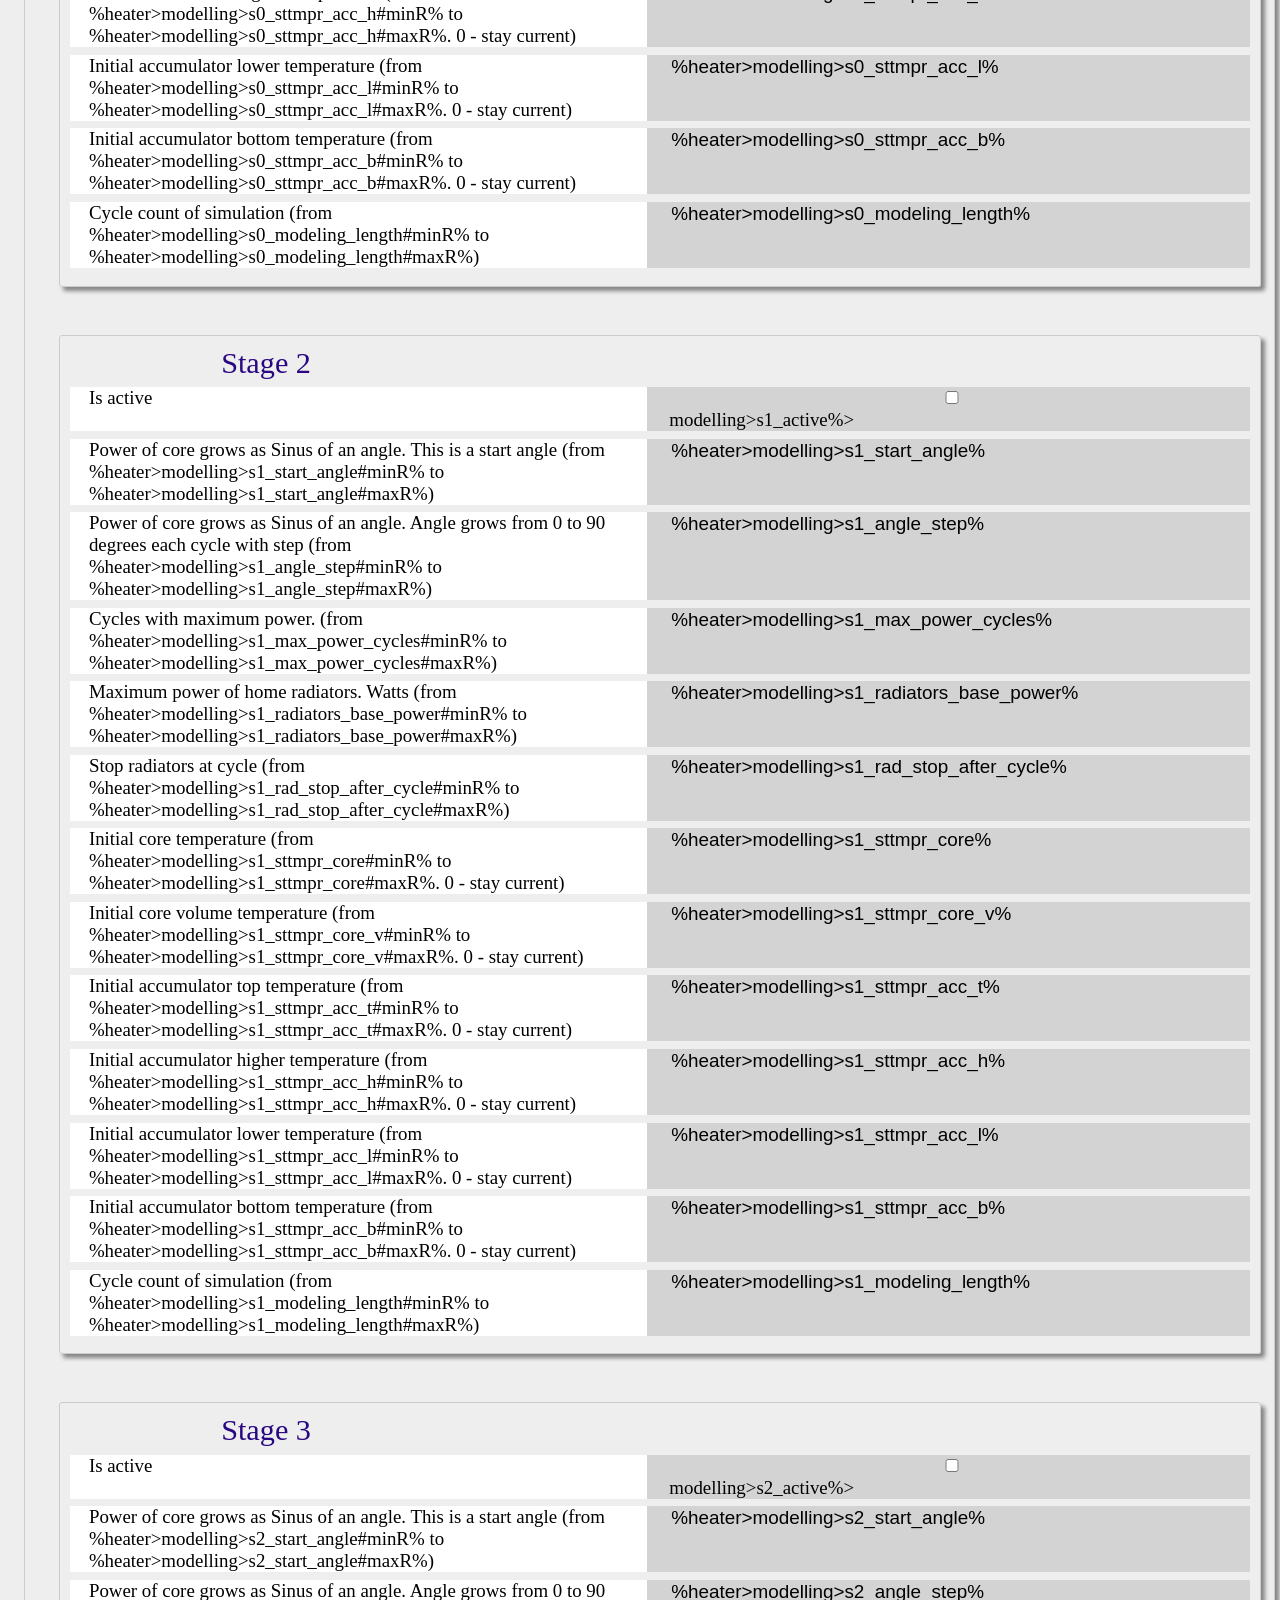
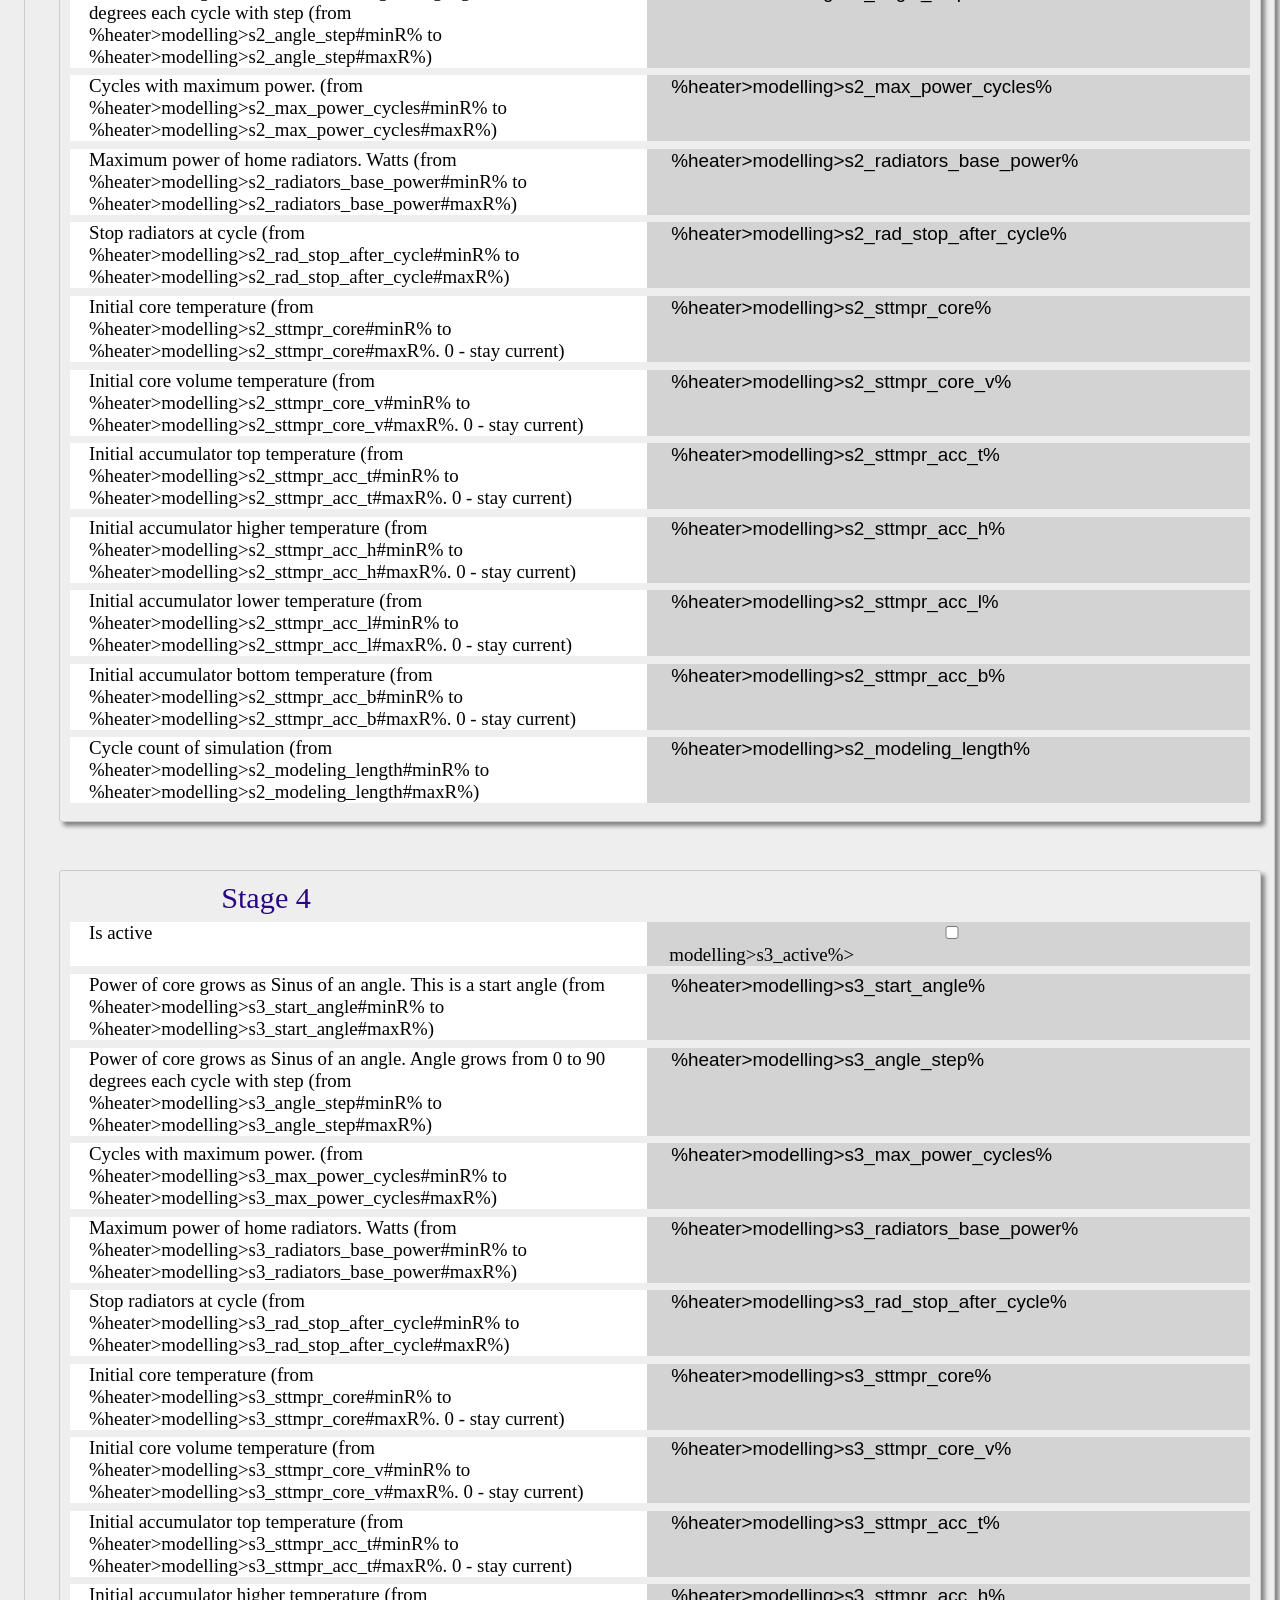
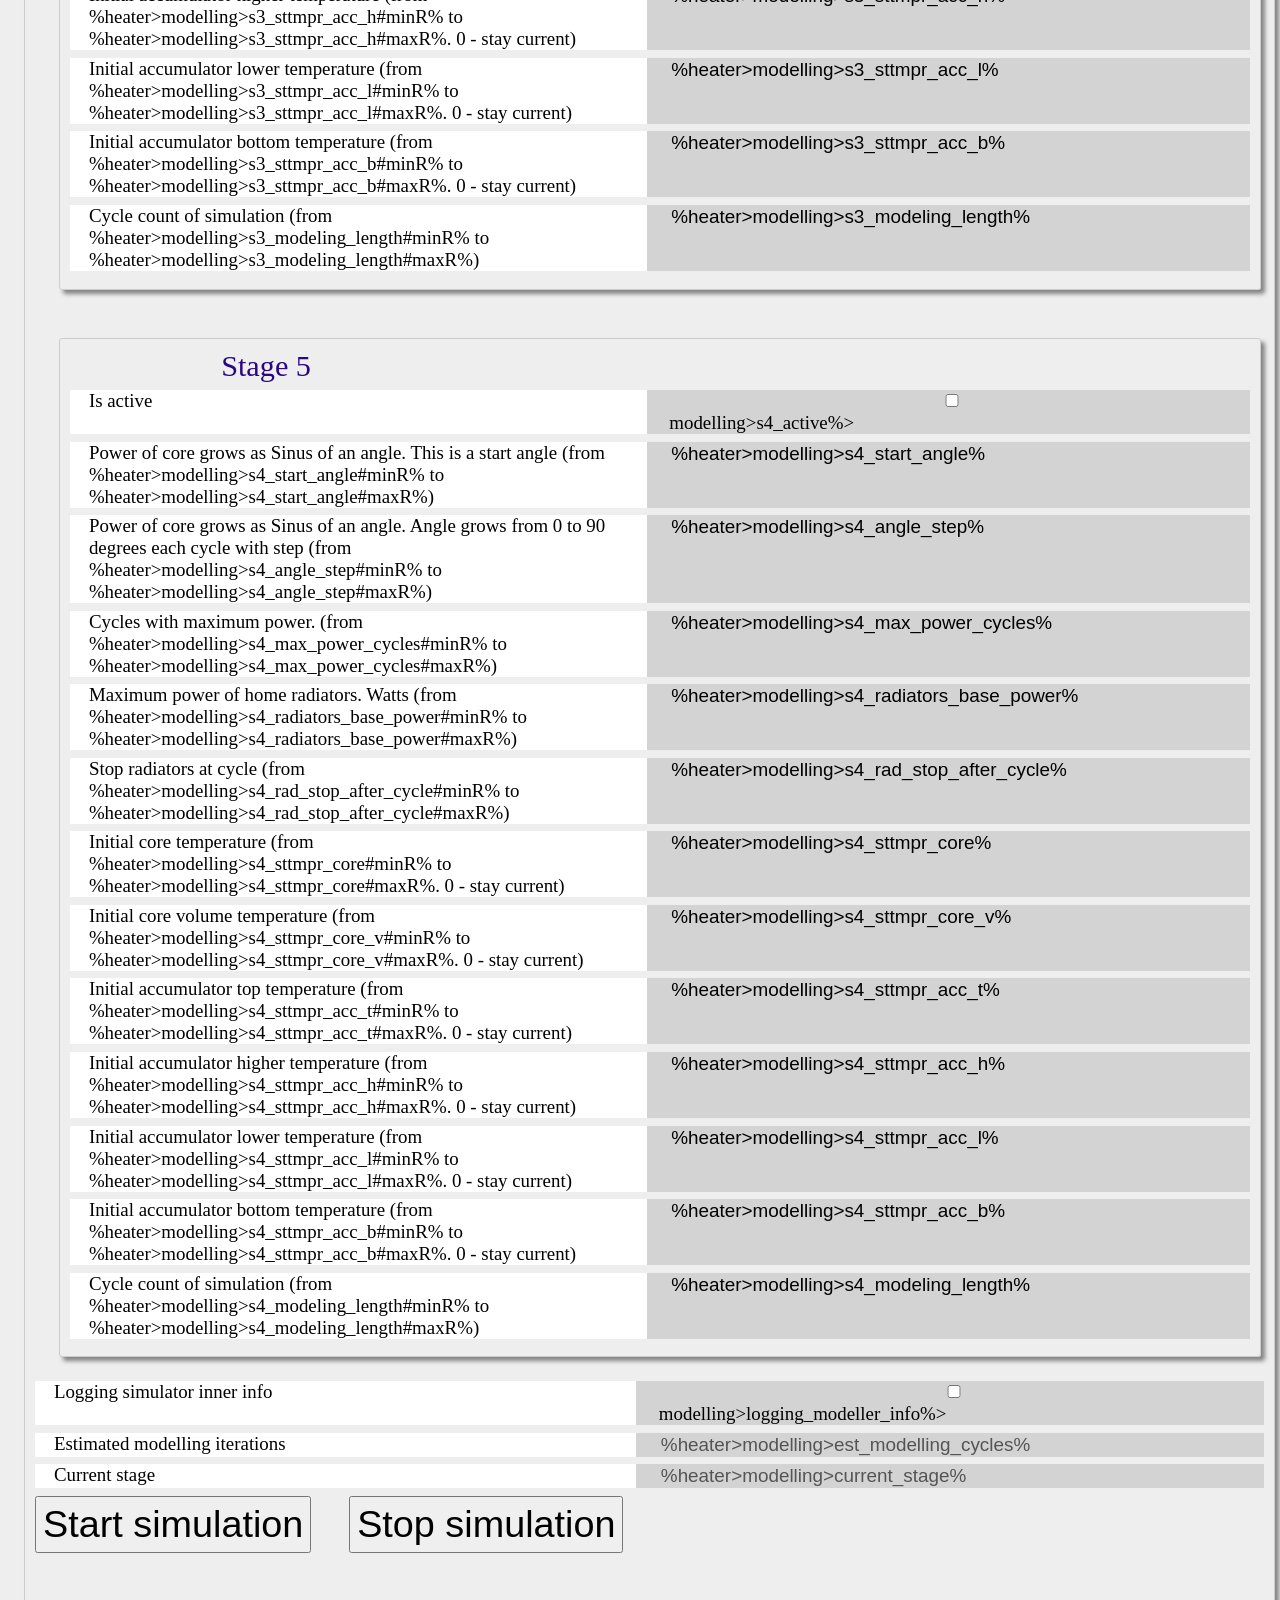
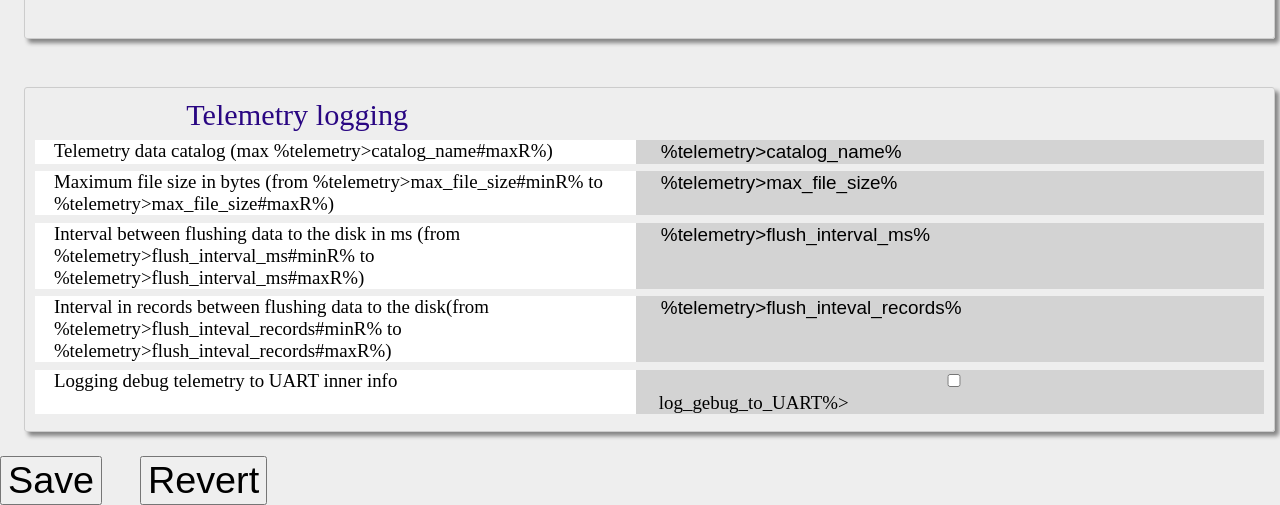
==== commit 544964e9: "remove mqtt" ====
--- a/data/settings.html
+++ b/data/settings.html
@@ -276,78 +276,7 @@
         </div>
 
         <div class="form-section">
-            <div class="formHeader2">Mqtt</div>
-            <div class="form-inputField-container">
-                <div class="formParamCaption">Mqtt server</div>
-                <div class="formParamValue">
-                    <input id="mqtt>server" class="formStringParamValue" value="%mqtt>server%">
-                </div>
-            </div>
-
-            <div class="form-inputField-container">
-                <div class="formParamCaption">Mqtt port</div>
-                <div class="formParamValue">
-                    <input id="mqtt>port" class="formStringParamValue" value="%mqtt>port%">
-                </div>
-            </div>
-
-            <div class="form-inputField-container">
-                <div class="formParamCaption">Unique device name</div>
-                <div class="formParamValue">
-                    <input id="mqtt>deviceName" class="formStringParamValue" value="%mqtt>deviceName%">
-                </div>
-            </div>
-
-            <div class="form-inputField-container">
-                <div class="formParamCaption">Mqtt reconnect interval (Ms)</div>
-                <div class="formParamValue">
-                    <input id="mqtt>reconnectIntervalMs" class="formStringParamValue"
-                           value="%mqtt>reconnectIntervalMs%">
-                </div>
-            </div>
-
-            <div class="form-inputField-container">
-                <div class="formParamCaption">The name of the topic to which to report of ready</div>
-                <div class="formParamValue">
-                    <input id="device>iHaveBornTopic" class="formStringParamValue" value="%device>iHaveBornTopic%">
-                </div>
-            </div>
-
-            <div class="form-inputField-container">
-                <div class="formParamCaption">The name of the topic to which to report state</div>
-                <div class="formParamValue">
-                    <input id="device>stateOutgoingTopicPrefix" class="formStringParamValue"
-                           value="%device>stateOutgoingTopicPrefix%"> / %mqtt>deviceName%
-                </div>
-            </div>
-
-            <div class="form-inputField-container">
-                <div class="formParamCaption">The name of the topic from which will receive commands</div>
-                <div class="formParamValue">
-                    <input id="device>incomingCommandTopicPrefix" class="formStringParamValue"
-                           value="%device>incomingCommandTopicPrefix%"> / %mqtt>deviceName%
-                </div>
-            </div>
-
-            <div class="form-inputField-container">
-                <div class="formParamCaption">The topic to which server will reports it has born</div>
-                <div class="formParamValue">
-                    <input id="mqtt>serverBornTopic" class="formStringParamValue" value="%mqtt>serverBornTopic%">
-                </div>
-            </div>
-        </div>
-
-        <div class="form-section">
             <div class="formHeader2">Thermal sensors</div>
-            <div class="form-inputField-container">
-                <div class="formParamCaption">Sensors send to mqtt interval ms (from
-                    %sensors>send_data_to_mqtt_interval_ms#minR% to %sensors>send_data_to_mqtt_interval_ms#maxR%)
-                </div>
-                <div class="formParamValue">
-                    <input id="sensors>send_data_to_mqtt_interval_ms" class="formStringParamValue"
-                           value="%sensors>send_data_to_mqtt_interval_ms%">
-                </div>
-            </div>
 
             <div class="form-inputField-container">
                 <div class="formParamCaption">Internal termosensor</div>
--- a/data/css/all.css
+++ b/data/css/all.css
@@ -313,6 +313,14 @@
     /*font-weight: 100;*/
 }
 
+.svg-orange-text{
+    fill: orange;
+    stroke:orange;
+    stroke-width:1;
+    font-size: 35px;
+    /*font-weight: 100;*/
+}
+
 .svg-pid-text{
     fill: none;
     stroke:gray;
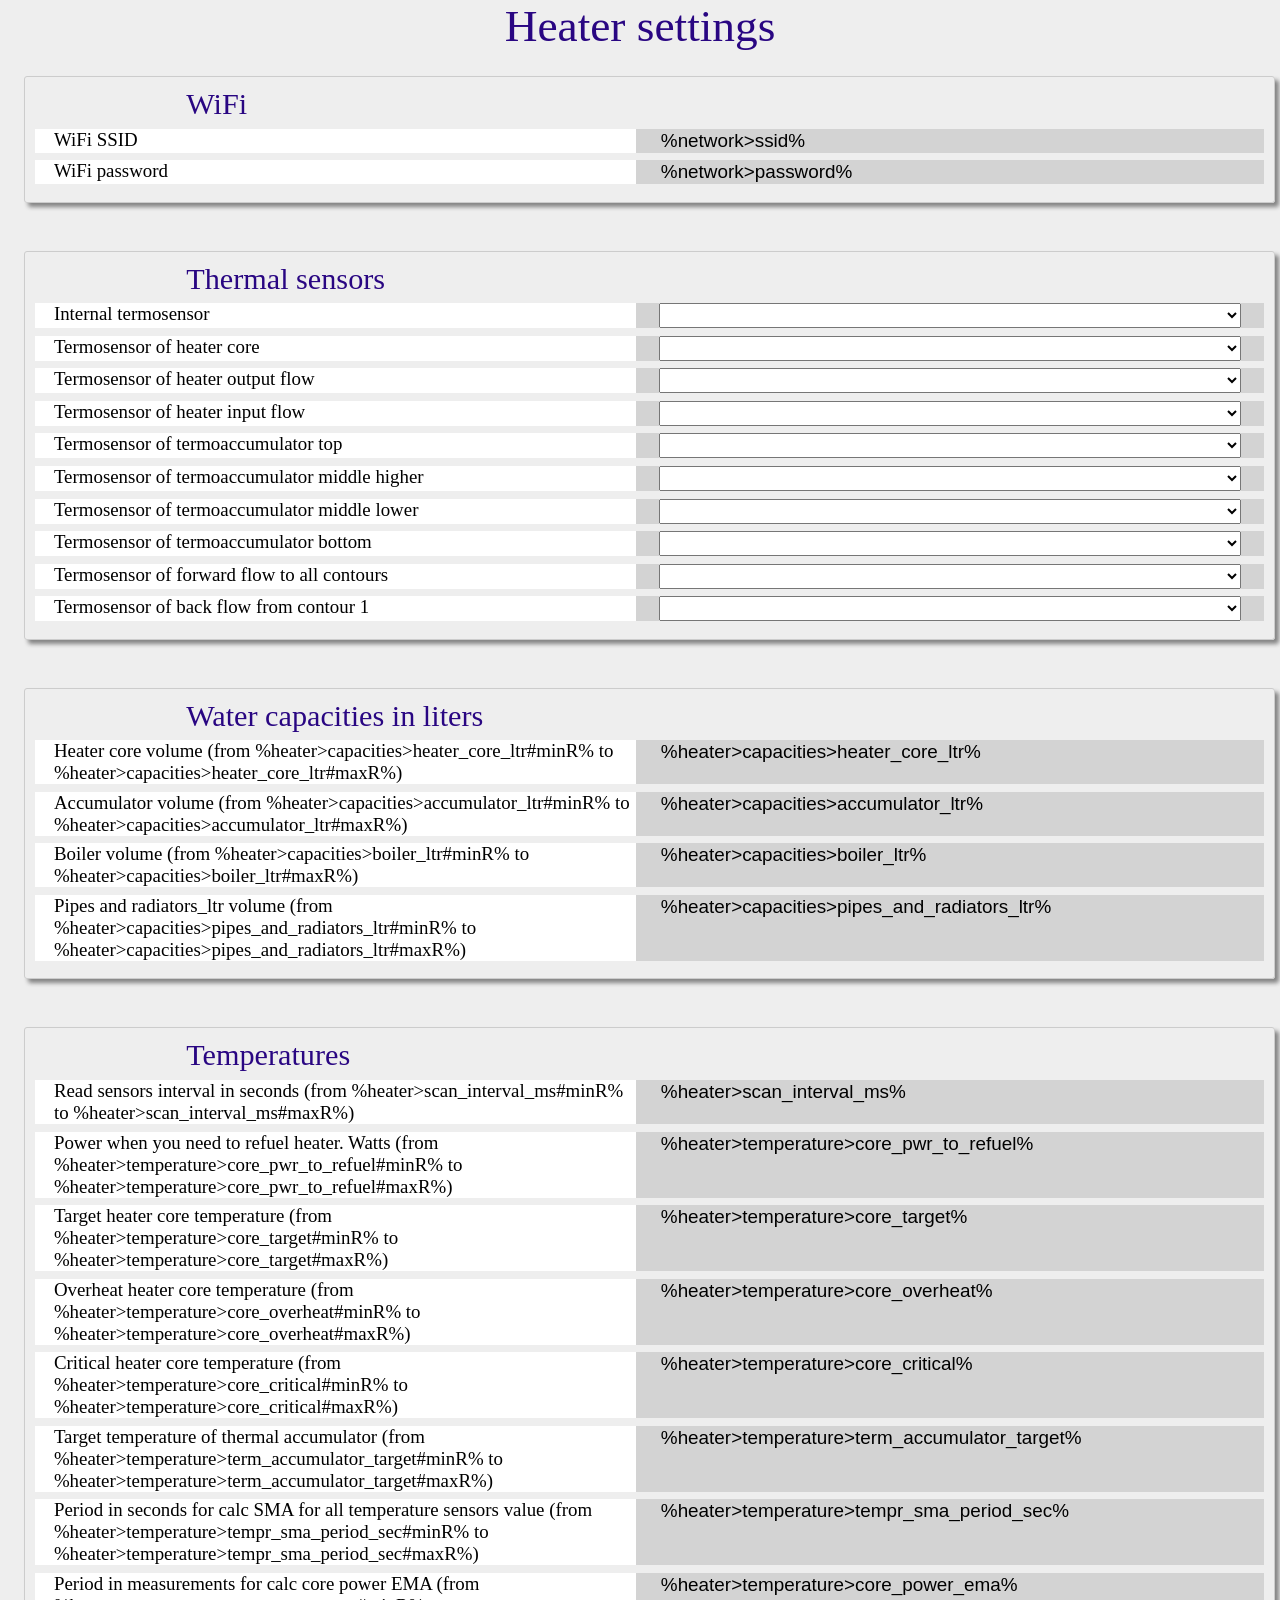
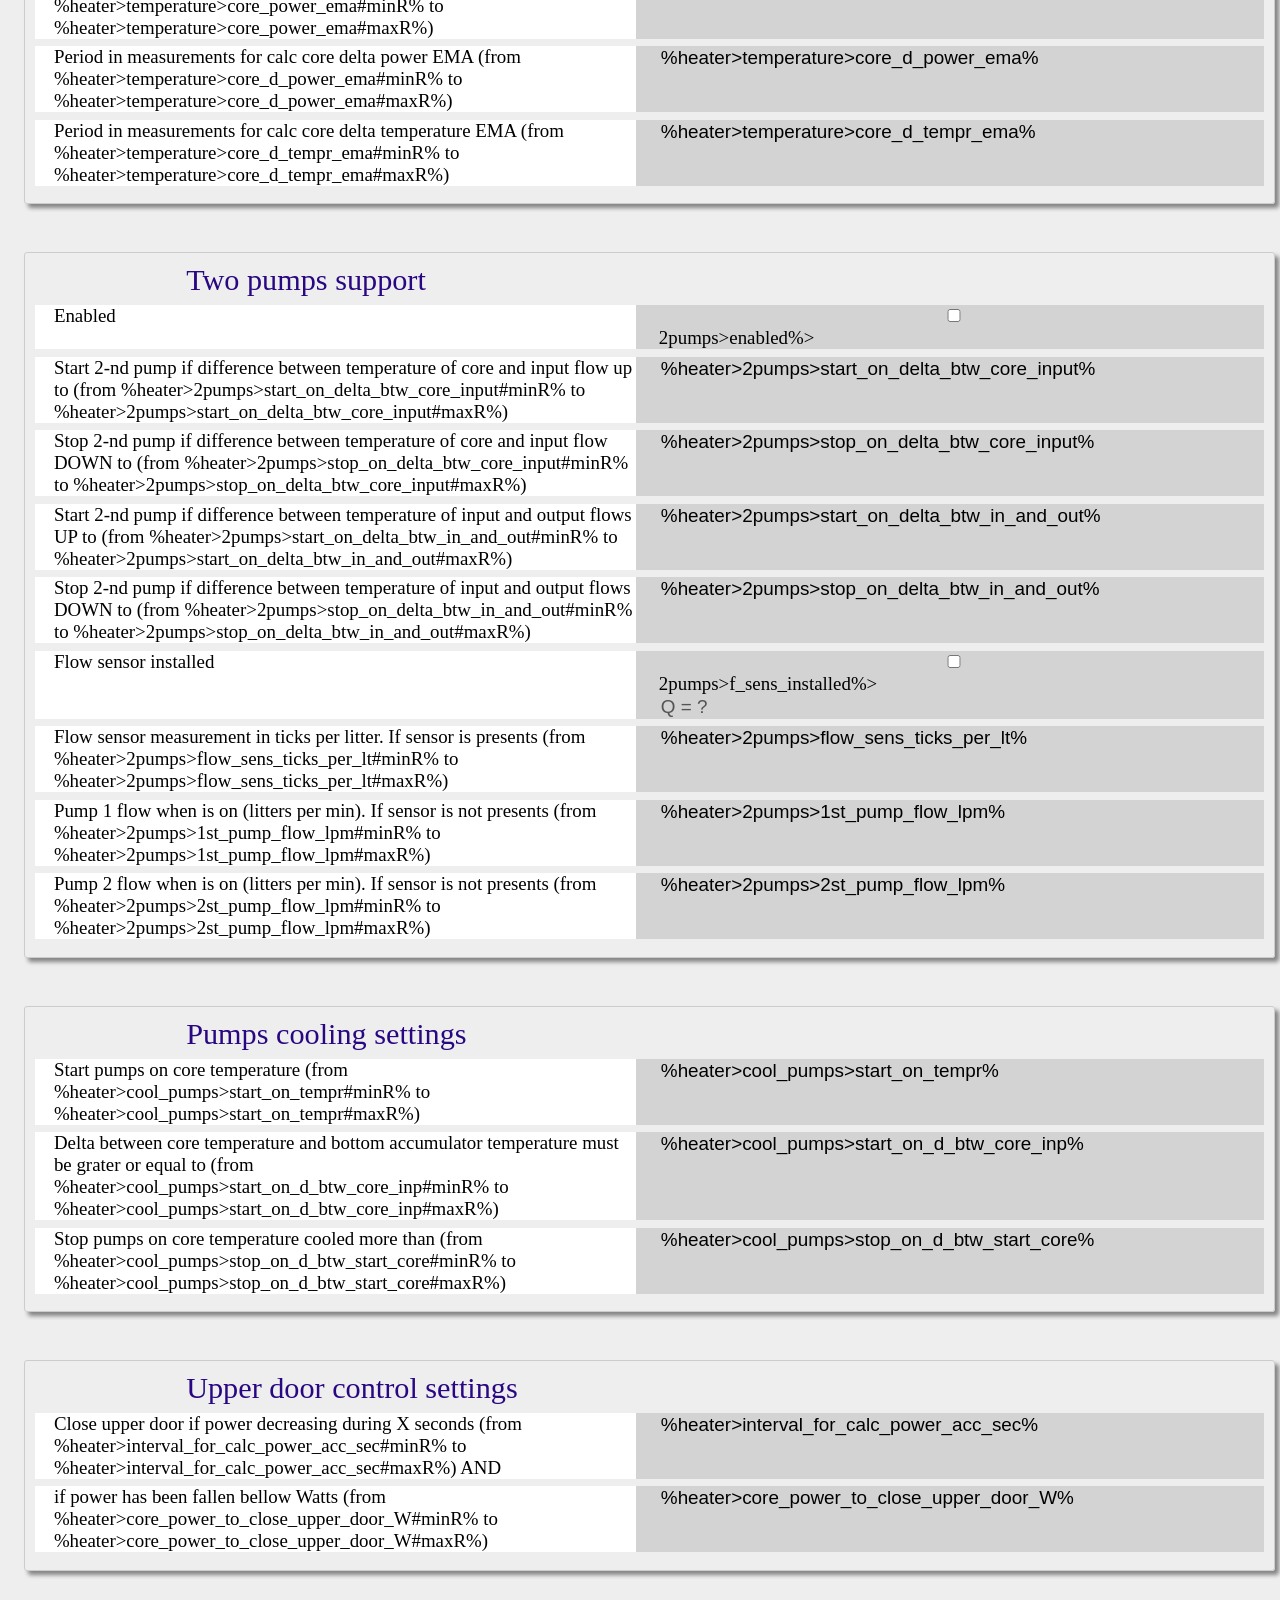
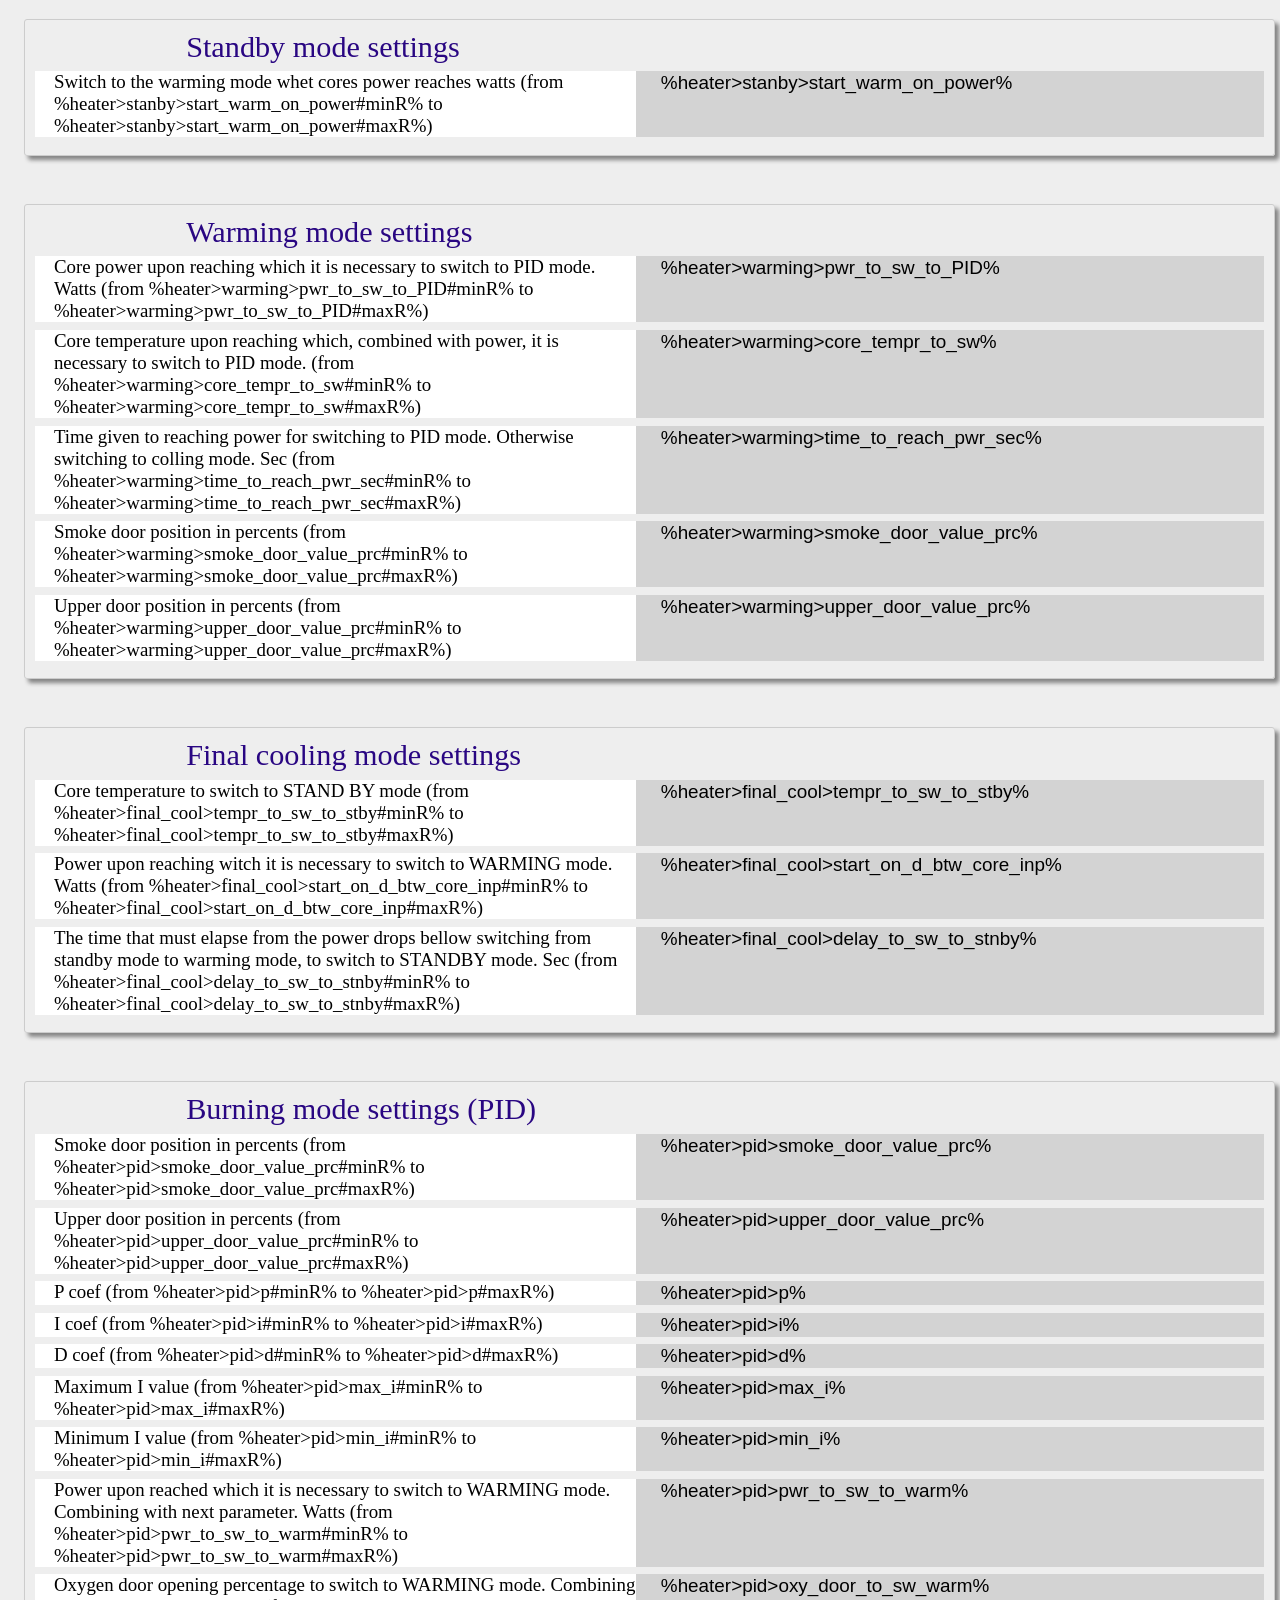
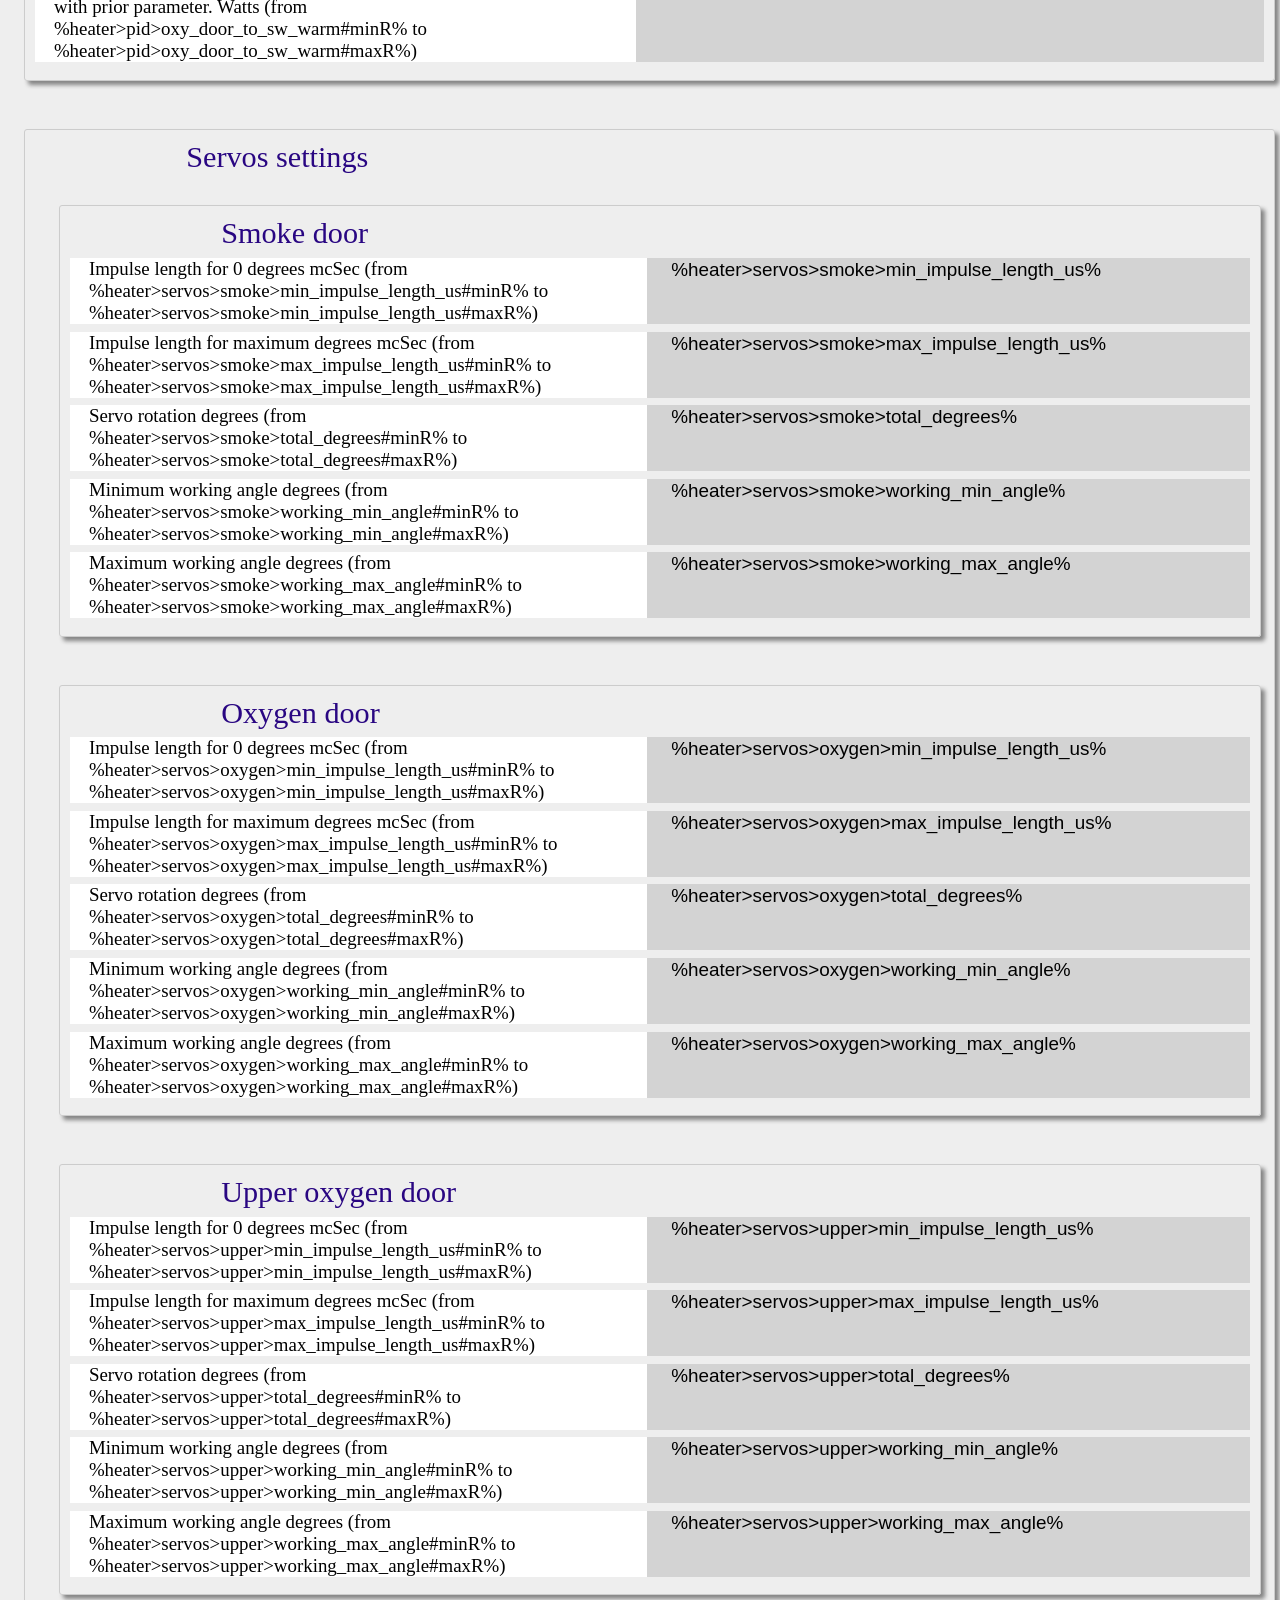
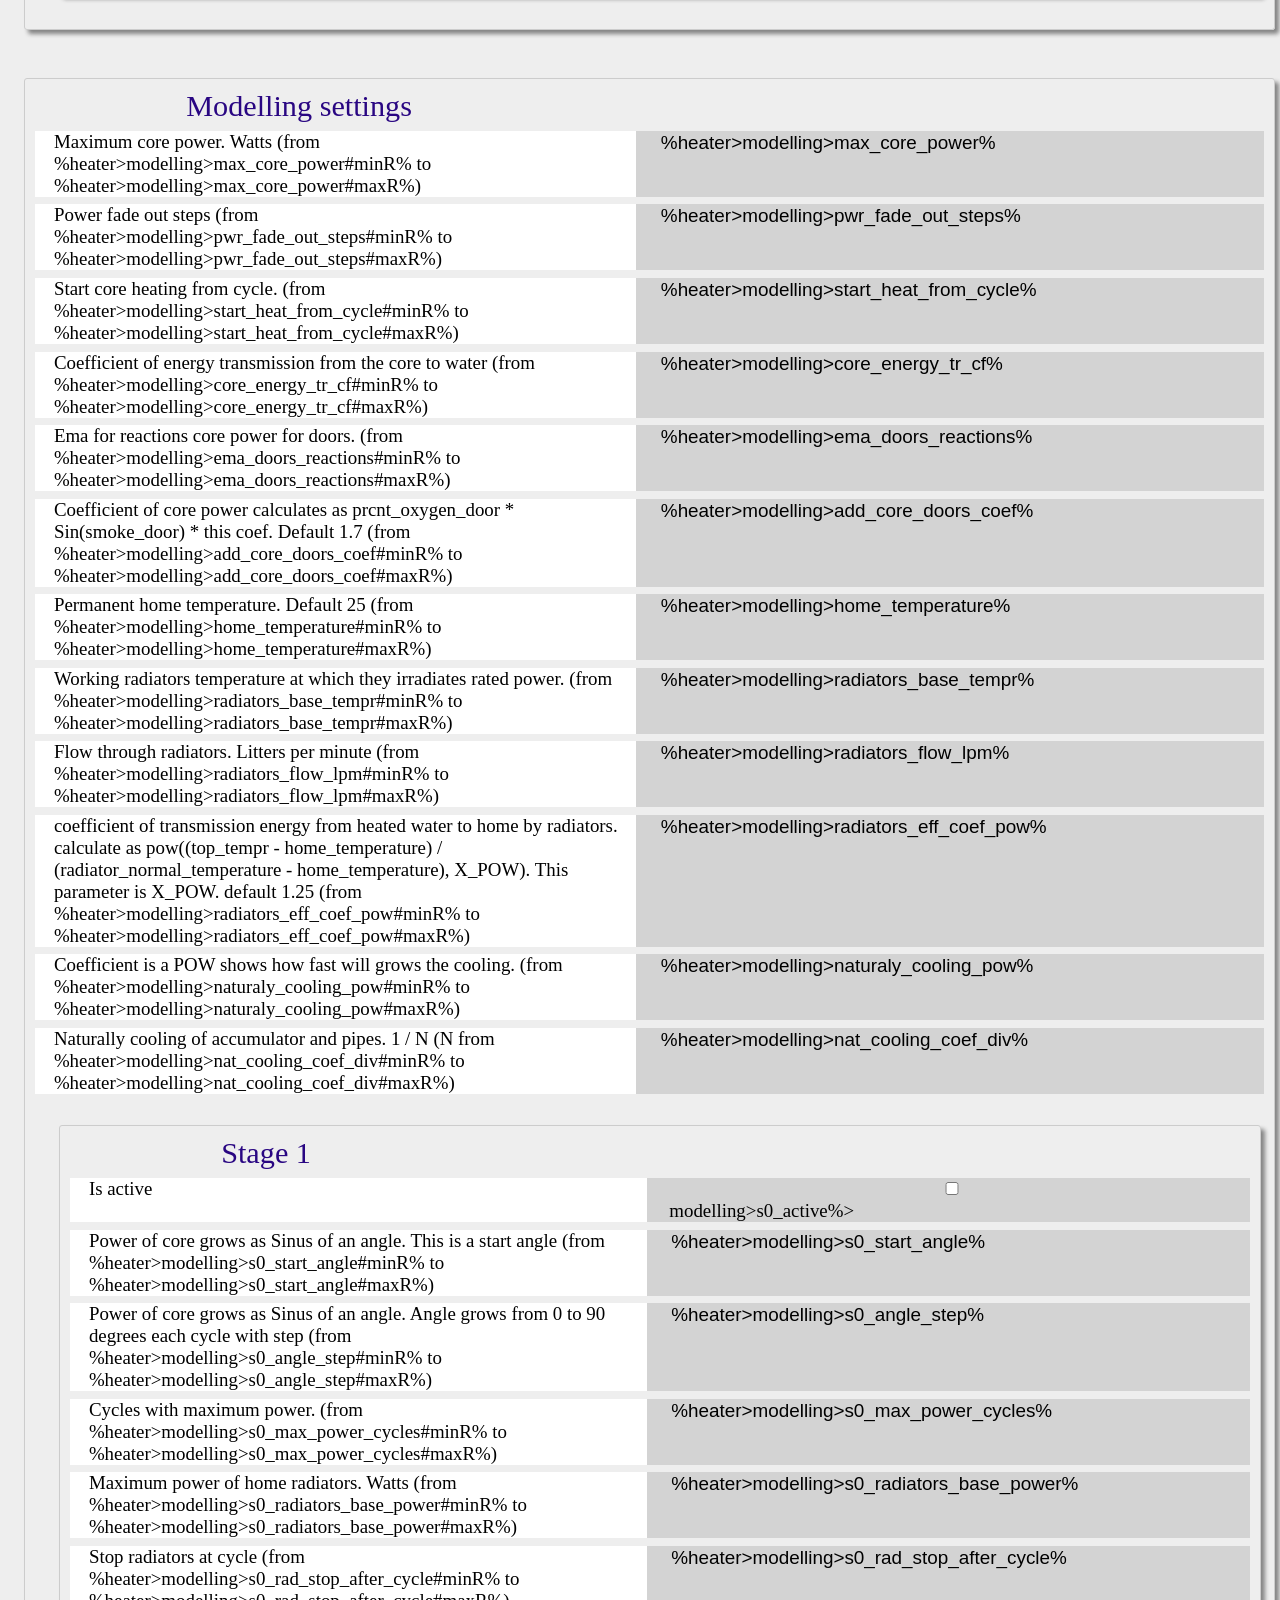
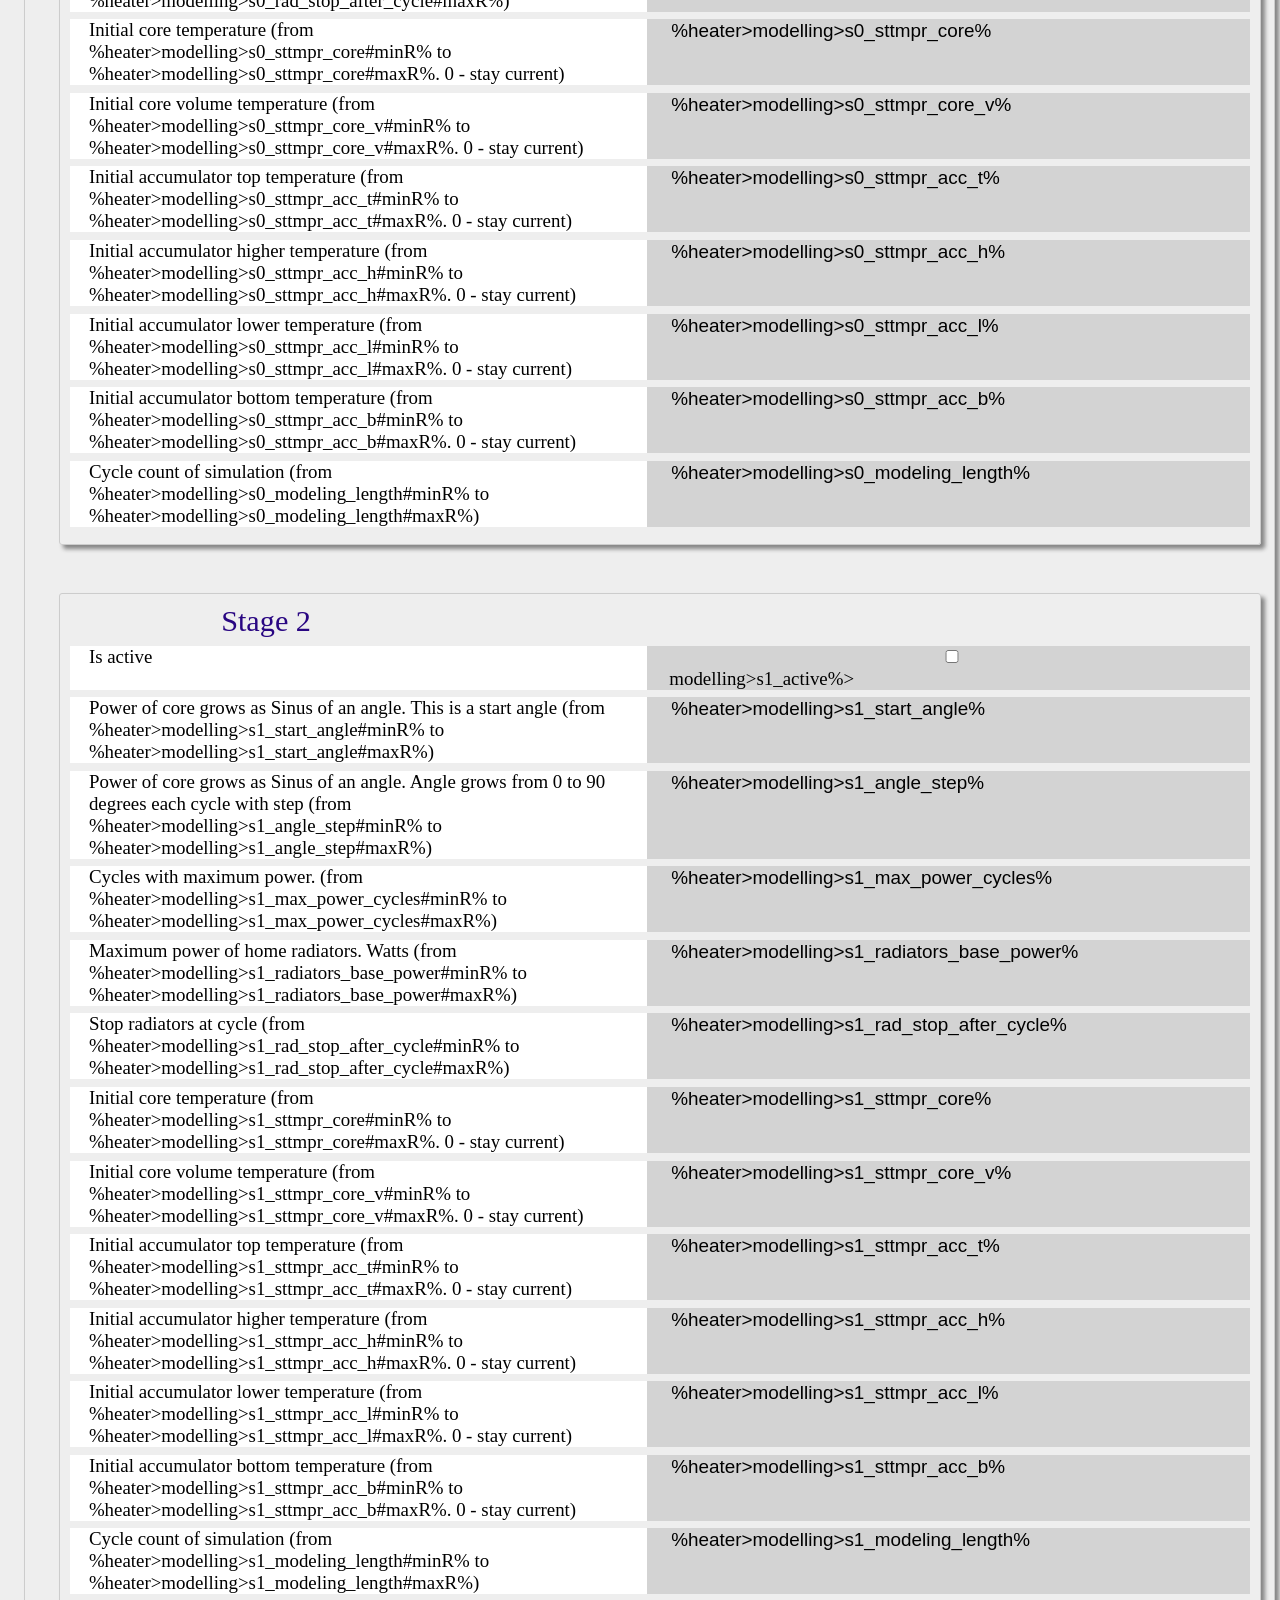
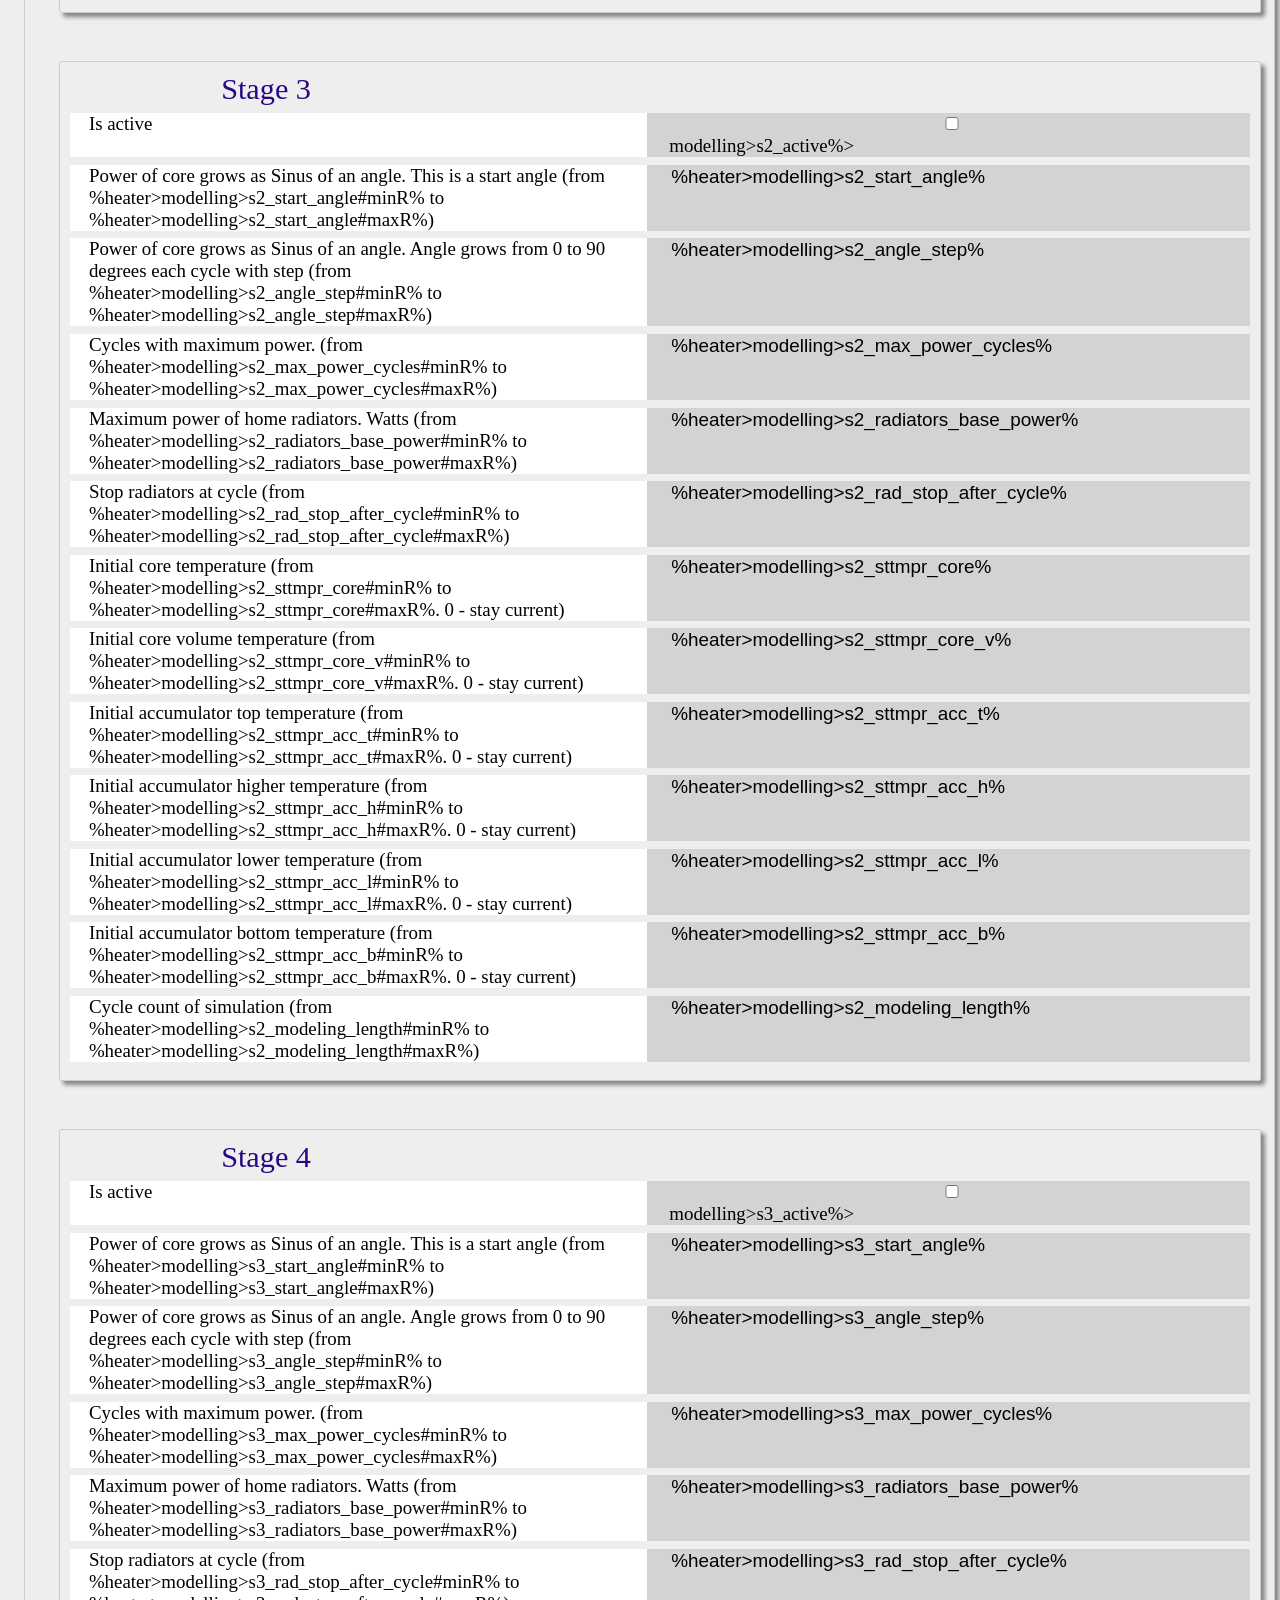
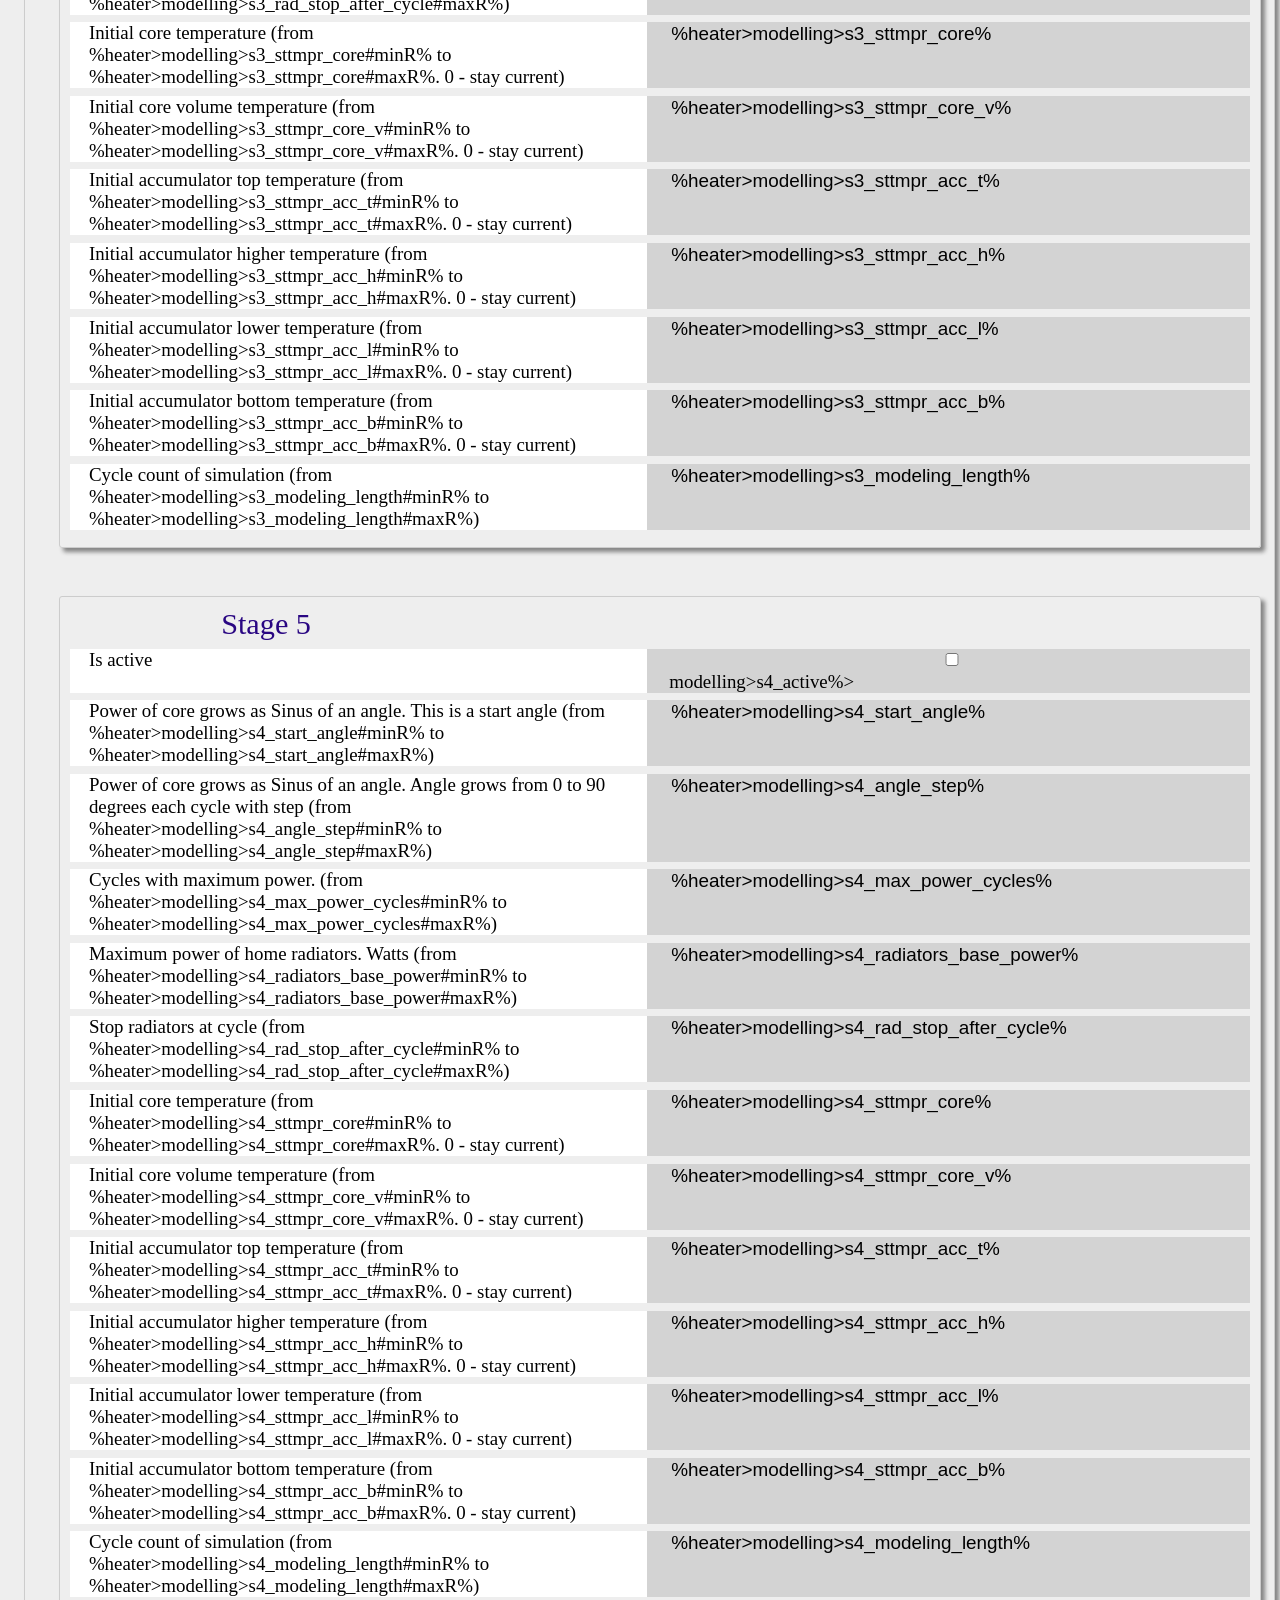
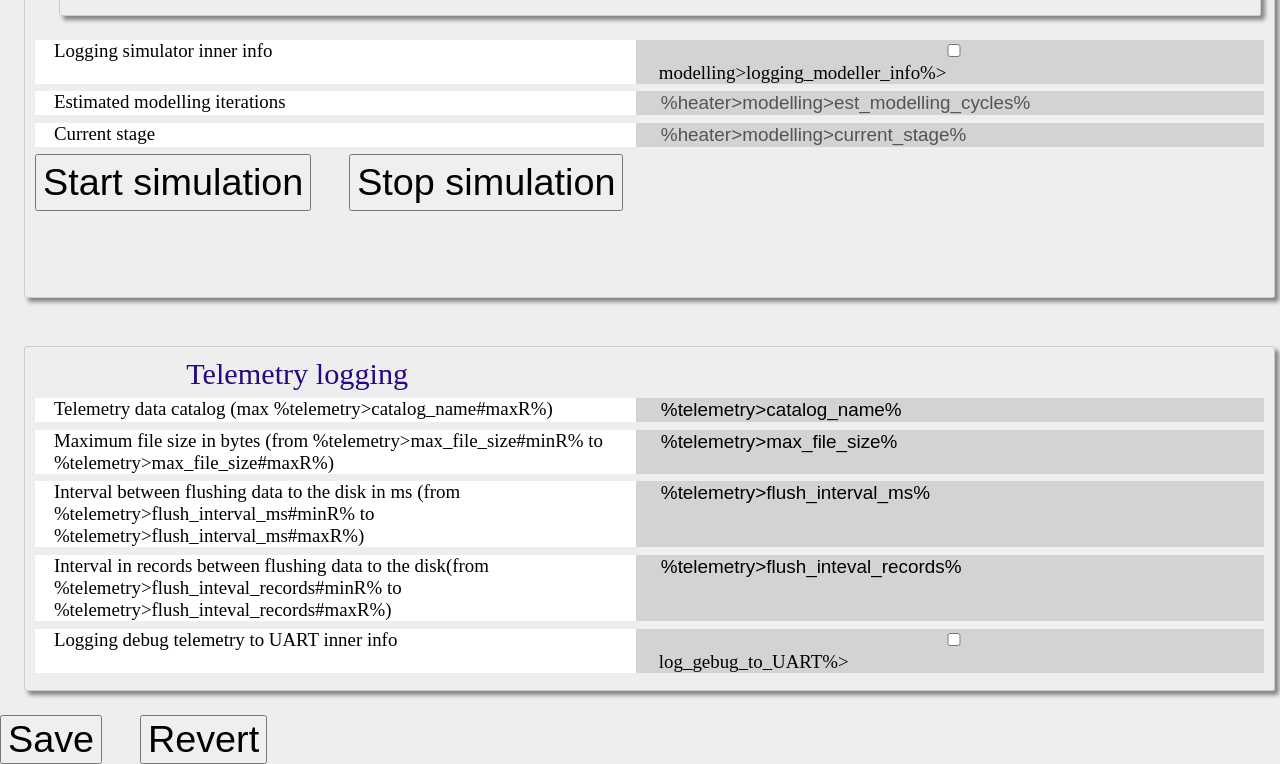
==== commit 69fad930: "1) new indicator for a sensor fail 2) smart upper door control (betta) 3) settings version patch" ====
--- a/data/settings.html
+++ b/data/settings.html
@@ -12,76 +12,7 @@
 
 
         function updateGraph(response) {
-//            document.getElementById("core_temperature").innerHTML = "T= " + response.temperature.core;
-//            document.getElementById("core_power").innerHTML = "P= " + response.core_power;
             document.getElementById("heater>sensors>data>core_flow").value = "Q = " + response.pumps.core_flow;
-//            document.getElementById("oxygen_door").innerHTML = "A= " + response.doors.oxygen;
-//            document.getElementById("upper_door").innerHTML = "A= " + response.doors.upper;
-//            document.getElementById("smoke_door").innerHTML = "A= " + response.doors.smoke;
-//
-//            document.getElementById("acc_top_t").innerHTML = "T= " + response.temperature.acc_top;
-//            document.getElementById("acc_upper_t").innerHTML = "T= " + response.temperature.acc_upper;
-//            document.getElementById("acc_lower_t").innerHTML = "T= " + response.temperature.acc_low;
-//            document.getElementById("acc_bottom_t").innerHTML = "T= " + response.temperature.acc_bottom;
-//            document.getElementById("core_input").innerHTML = "T= " + response.temperature.input_t;
-//            document.getElementById("core_output").innerHTML = "T= " + response.temperature.output_t;
-//
-//            document.getElementById("backward_temperature").innerHTML = "T= " + response.temperature.backward_from_home;
-//            document.getElementById("forward_temperature").innerHTML = "T= " + response.temperature.forward_to_home;
-//
-//            var pump1 = document.getElementById("pump1");
-//            if (response.pumps.pump_1_on) {
-//                if (pump1.classList.contains("svg-pump-off")) {
-//                    pump1.classList.remove("svg-pump-off");
-//                    pump1.classList.add("svg-pump-on");
-//                }
-//            } else if (pump1.classList.contains("svg-pump-on")) {
-//                pump1.classList.remove("svg-pump-on");
-//                pump1.classList.add("svg-pump-off");
-//            }
-//
-//            var pump2 = document.getElementById("pump2");
-//            if (response.pumps.pump_2_on) {
-//                if (pump2.classList.contains("svg-pump-off")) {
-//                    pump2.classList.remove("svg-pump-off");
-//                    pump2.classList.add("svg-pump-on");
-//                }
-//            } else if (pump2.classList.contains("svg-pump-on")) {
-//                pump2.classList.remove("svg-pump-on");
-//                pump2.classList.add("svg-pump-off");
-//            }
-//
-//            document.getElementById("pump1_arrow").style.stroke = response.pumps.pump_1_on ? "green" : "red";
-//            document.getElementById("pump2_arrow").style.stroke = response.pumps.pump_2_on ? "green" : "red";
-//
-//            document.getElementById("pid_p").innerHTML = "p= " + response.pid.p;
-//            document.getElementById("pid_i").innerHTML = "i= " + response.pid.i;
-//            document.getElementById("pid_d").innerHTML = "d= " + response.pid.d;
-//            document.getElementById("pid_output").innerHTML = "out= " + response.pid.output;
-//
-//            var mode;
-//            switch (response.mode) {
-//                case 1:
-//                    mode = "STAND BY";
-//                    break;
-//                case 2:
-//                    mode = "WARMING";
-//                    break;
-//                case 4:
-//                    mode = "BURNING";
-//                    break;
-//                case 8:
-//                    mode = "FINAL COOLING";
-//                    break;
-//                case 16:
-//                    mode = "OVERHEATED";
-//                    break;
-//                case 32:
-//                    mode = "CRITICAL OVERHEATED";
-//                    break;
-//
-//            }
-//            document.getElementById("core_mode").innerHTML = "Mode: " + mode;
         }
 
         function registerSensorsReader() {
@@ -649,6 +580,28 @@
         </div>
 
         <div class="form-section">
+            <div class="formHeader2">Upper door control settings</div>
+
+            <div class="form-inputField-container">
+                <div class="formParamCaption">Close upper door if power decreasing during X seconds (from
+                    %heater>interval_for_calc_power_acc_sec#minR% to %heater>interval_for_calc_power_acc_sec#maxR%) AND
+                </div>
+                <div class="formParamValue"><input id="heater>interval_for_calc_power_acc_sec" class="formStringParamValue"
+                                                   value="%heater>interval_for_calc_power_acc_sec%"></div>
+            </div>
+
+            <div class="form-inputField-container">
+                <div class="formParamCaption">if power has been fallen bellow Watts (from %heater>core_power_to_close_upper_door_W#minR% to
+                    %heater>core_power_to_close_upper_door_W#maxR%)
+                </div>
+                <div class="formParamValue"><input id="heater>core_power_to_close_upper_door_W"
+                                                   class="formStringParamValue"
+                                                   value="%heater>core_power_to_close_upper_door_W%"></div>
+            </div>
+
+        </div>
+
+        <div class="form-section">
             <div class="formHeader2">Standby mode settings</div>
 
             <div class="form-inputField-container">
